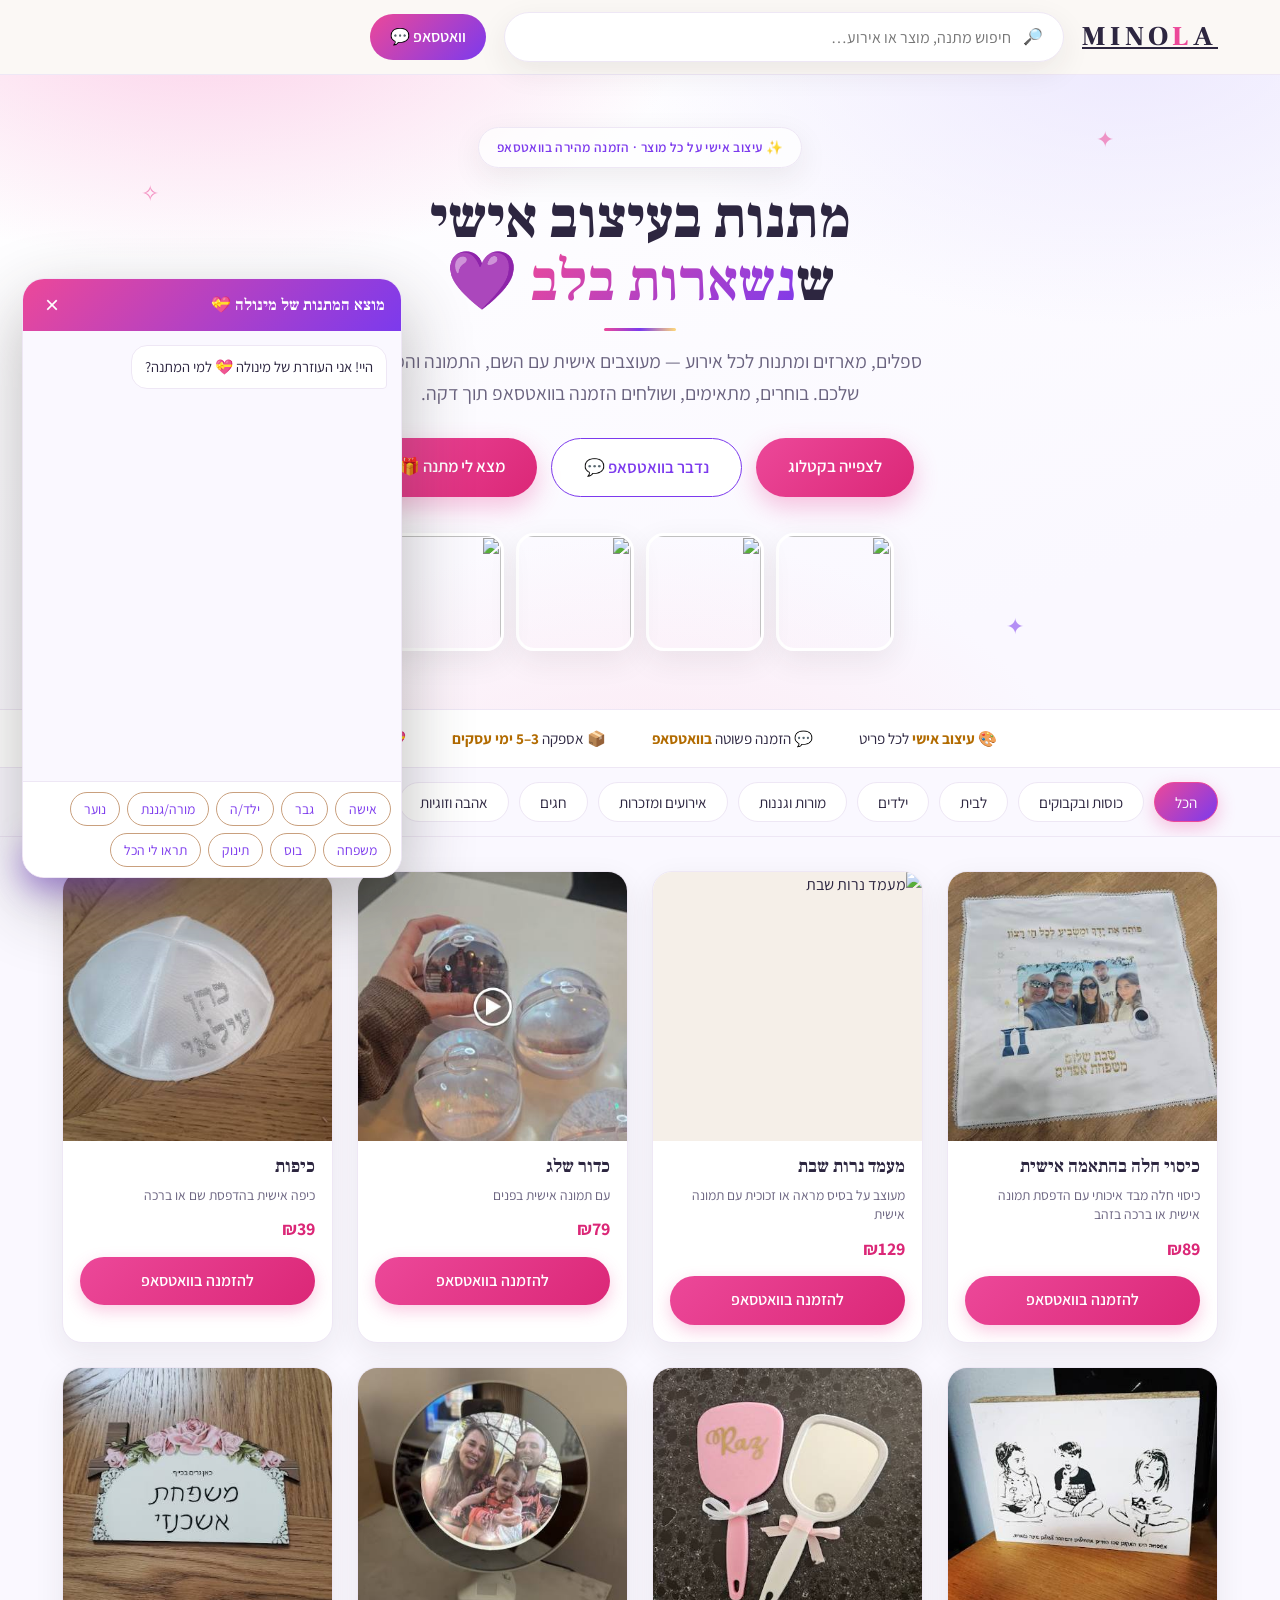
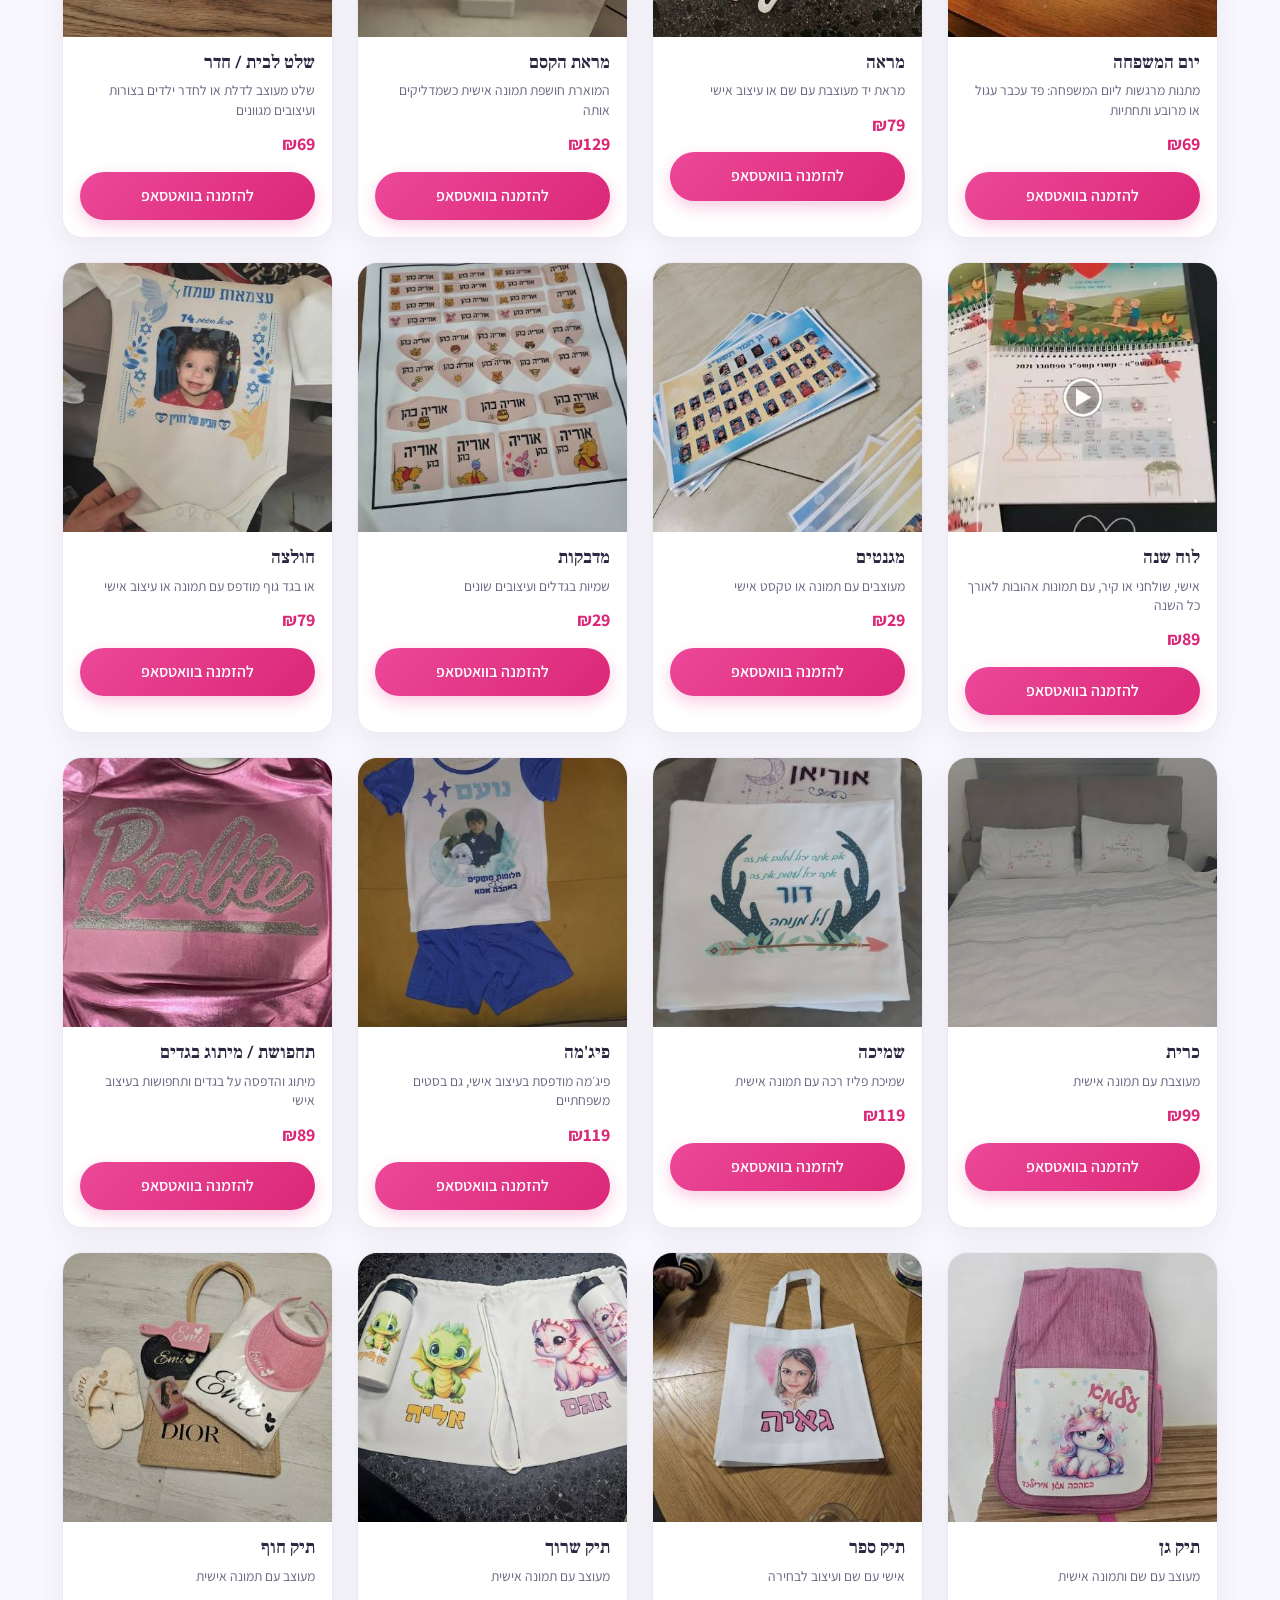
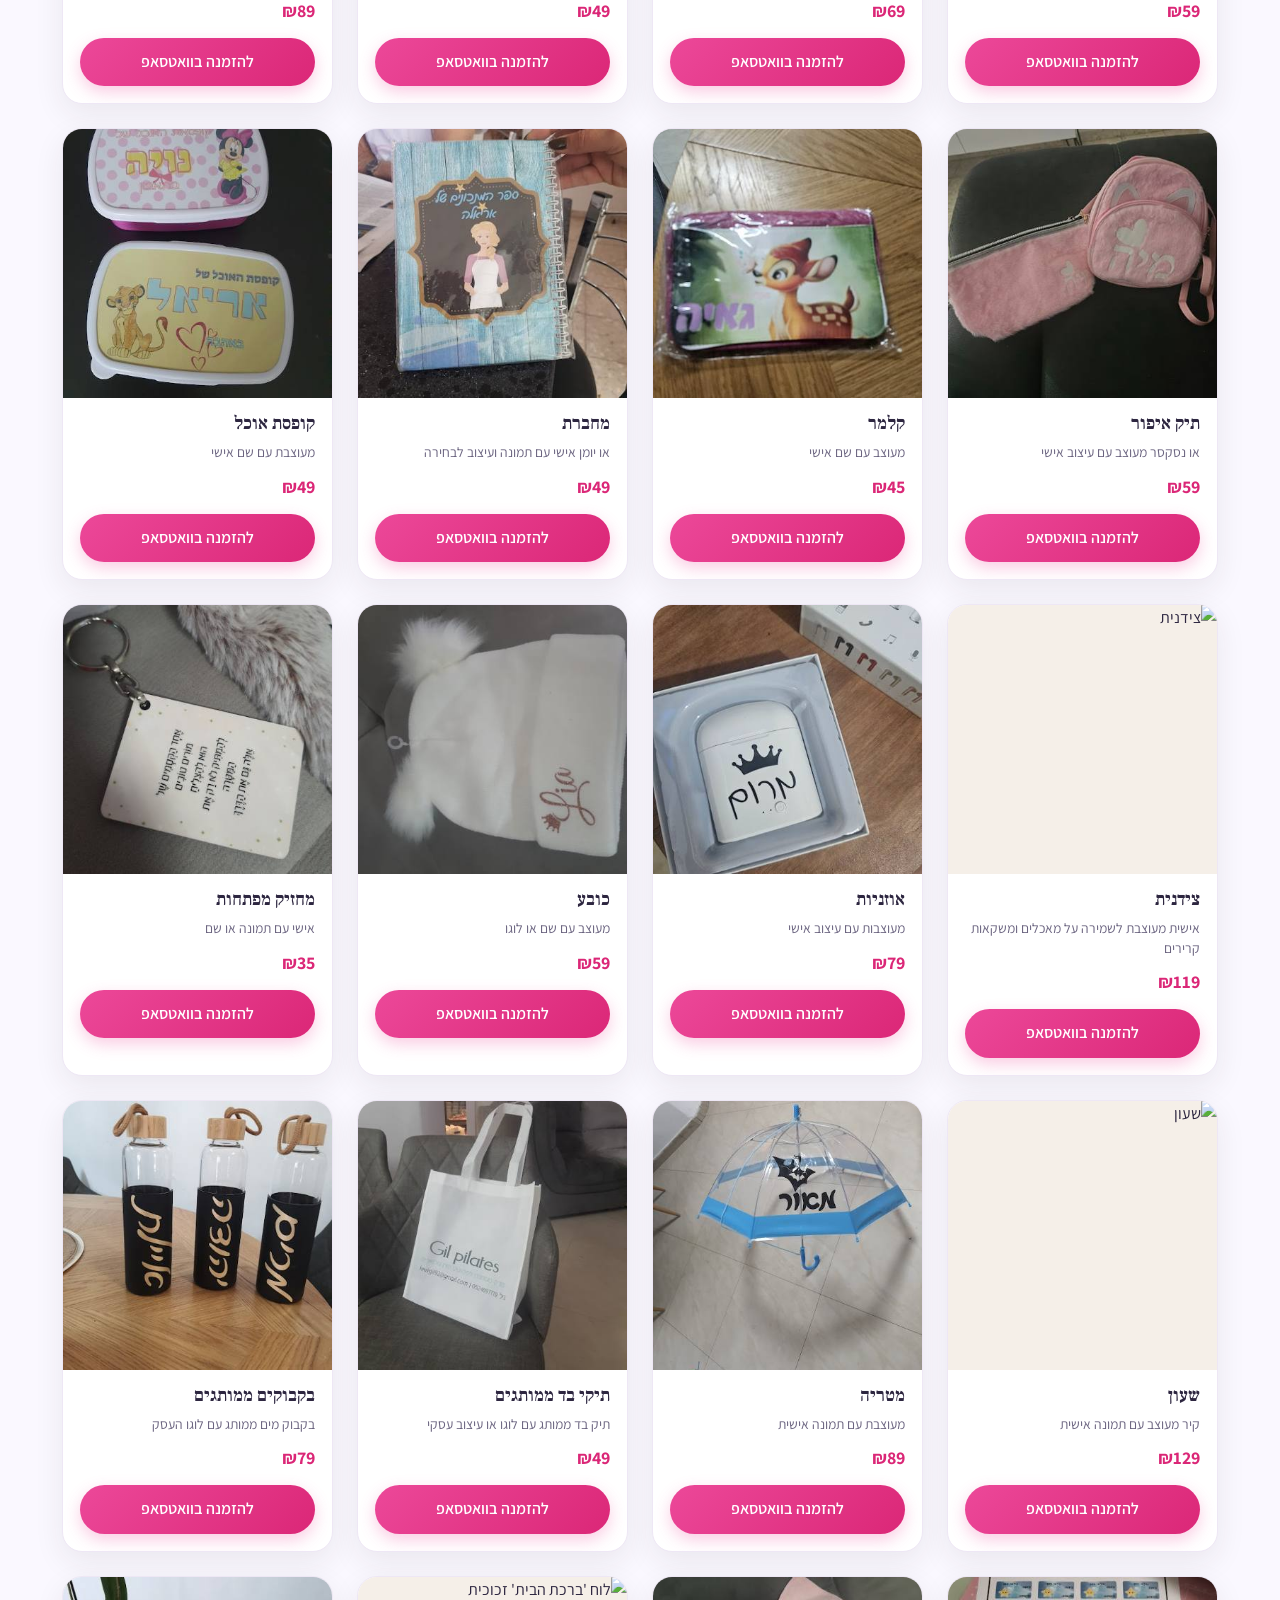
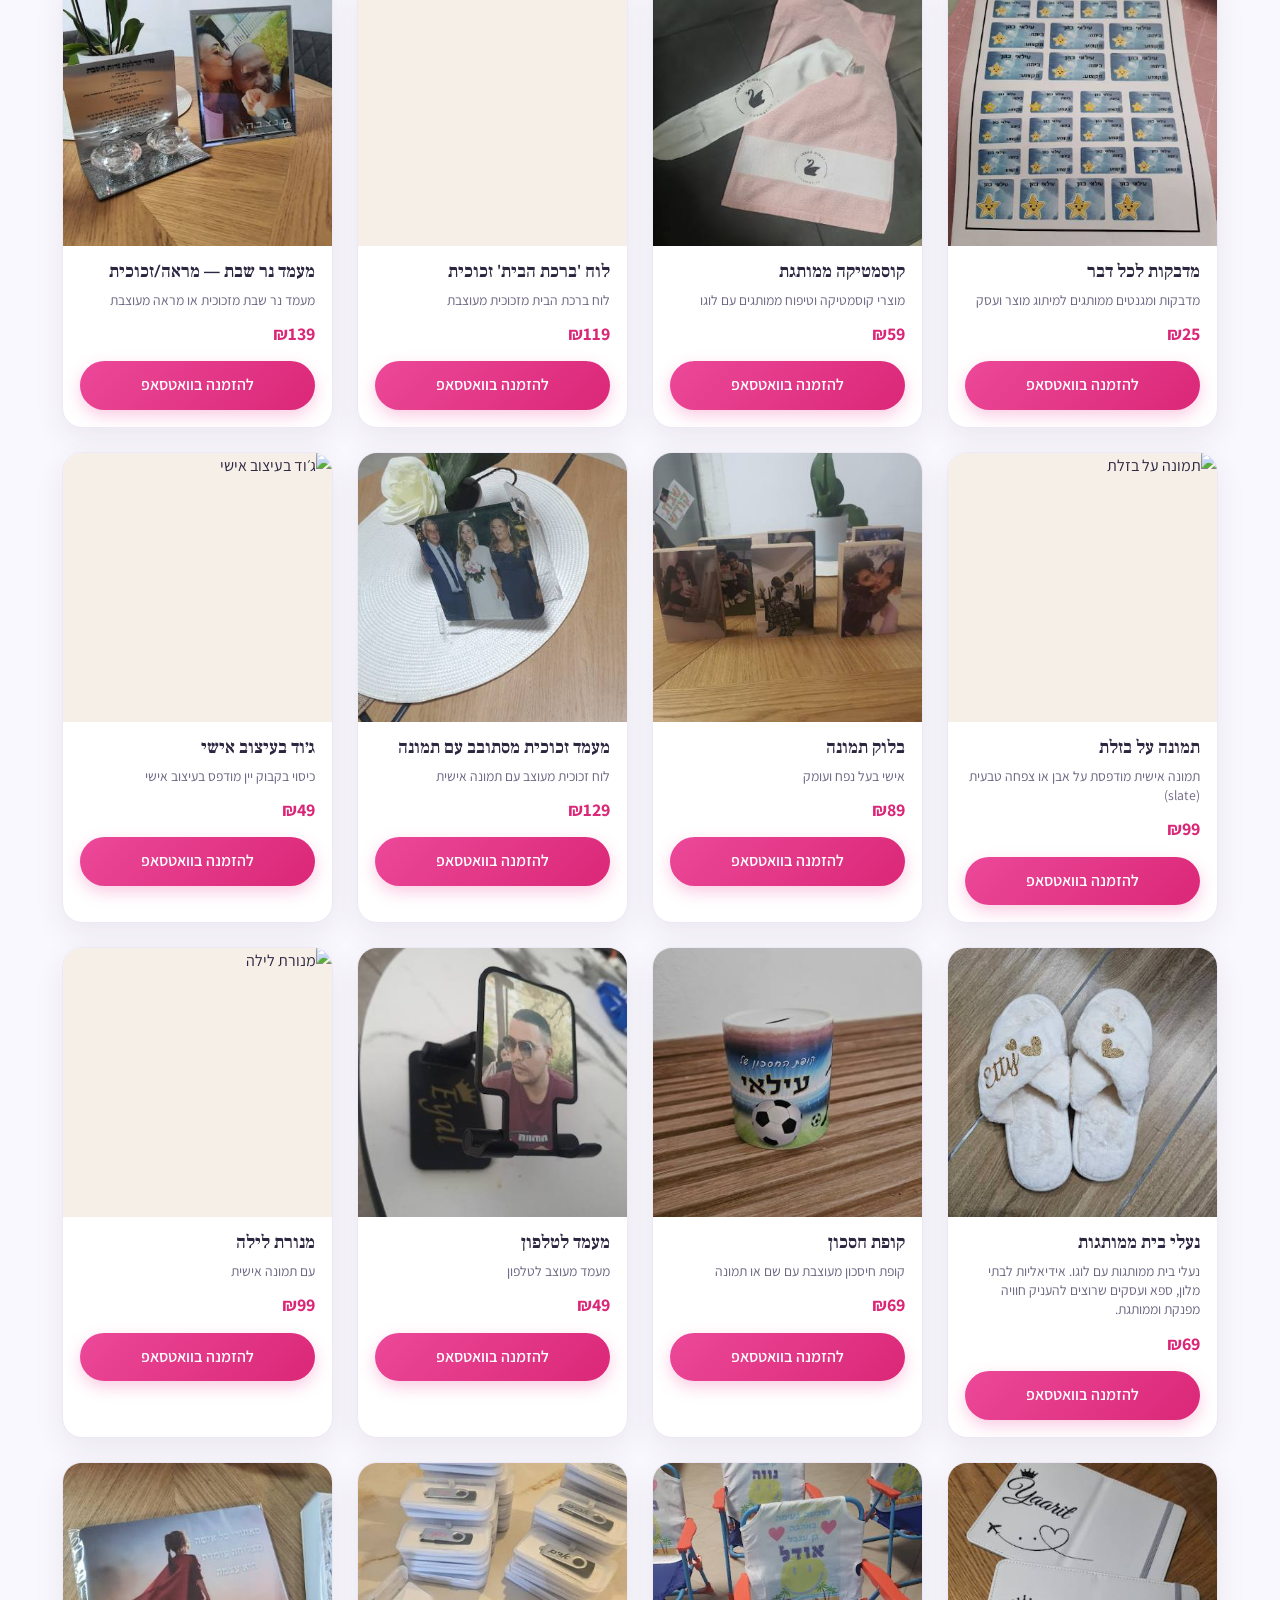
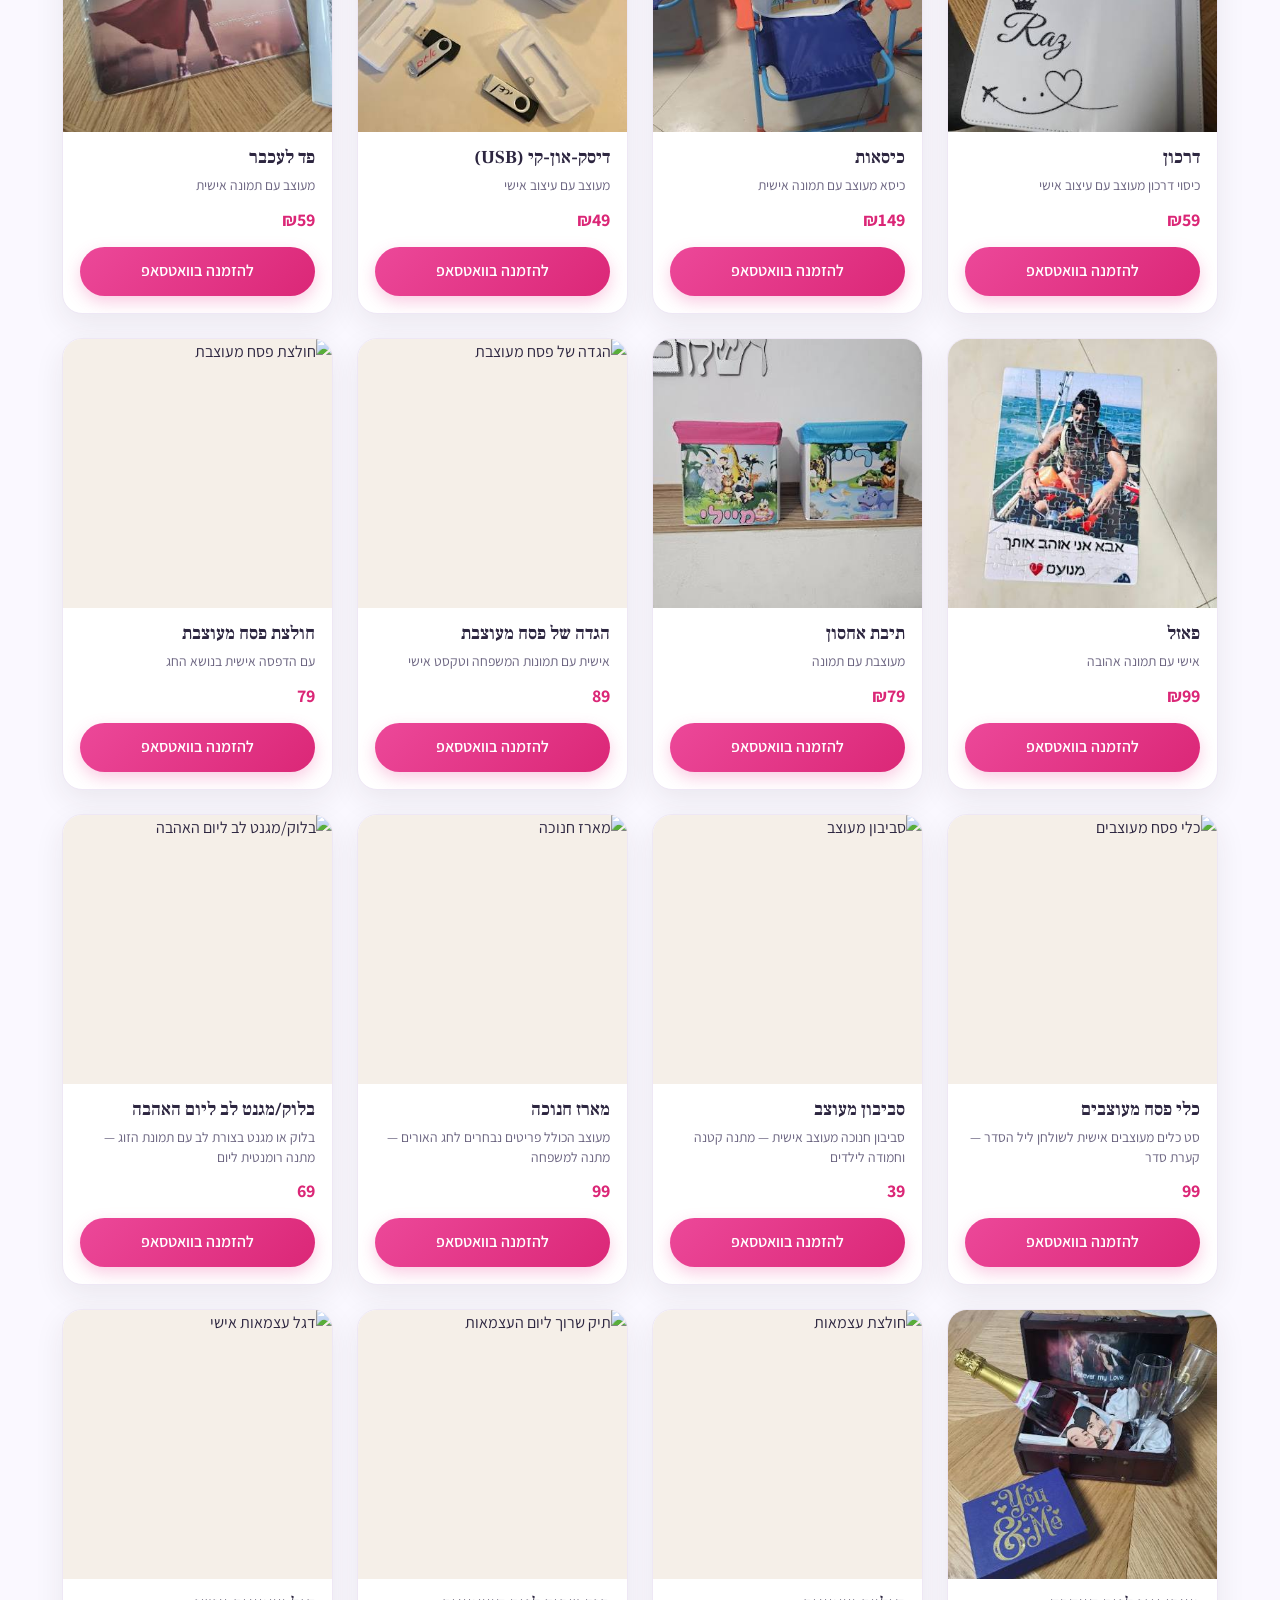
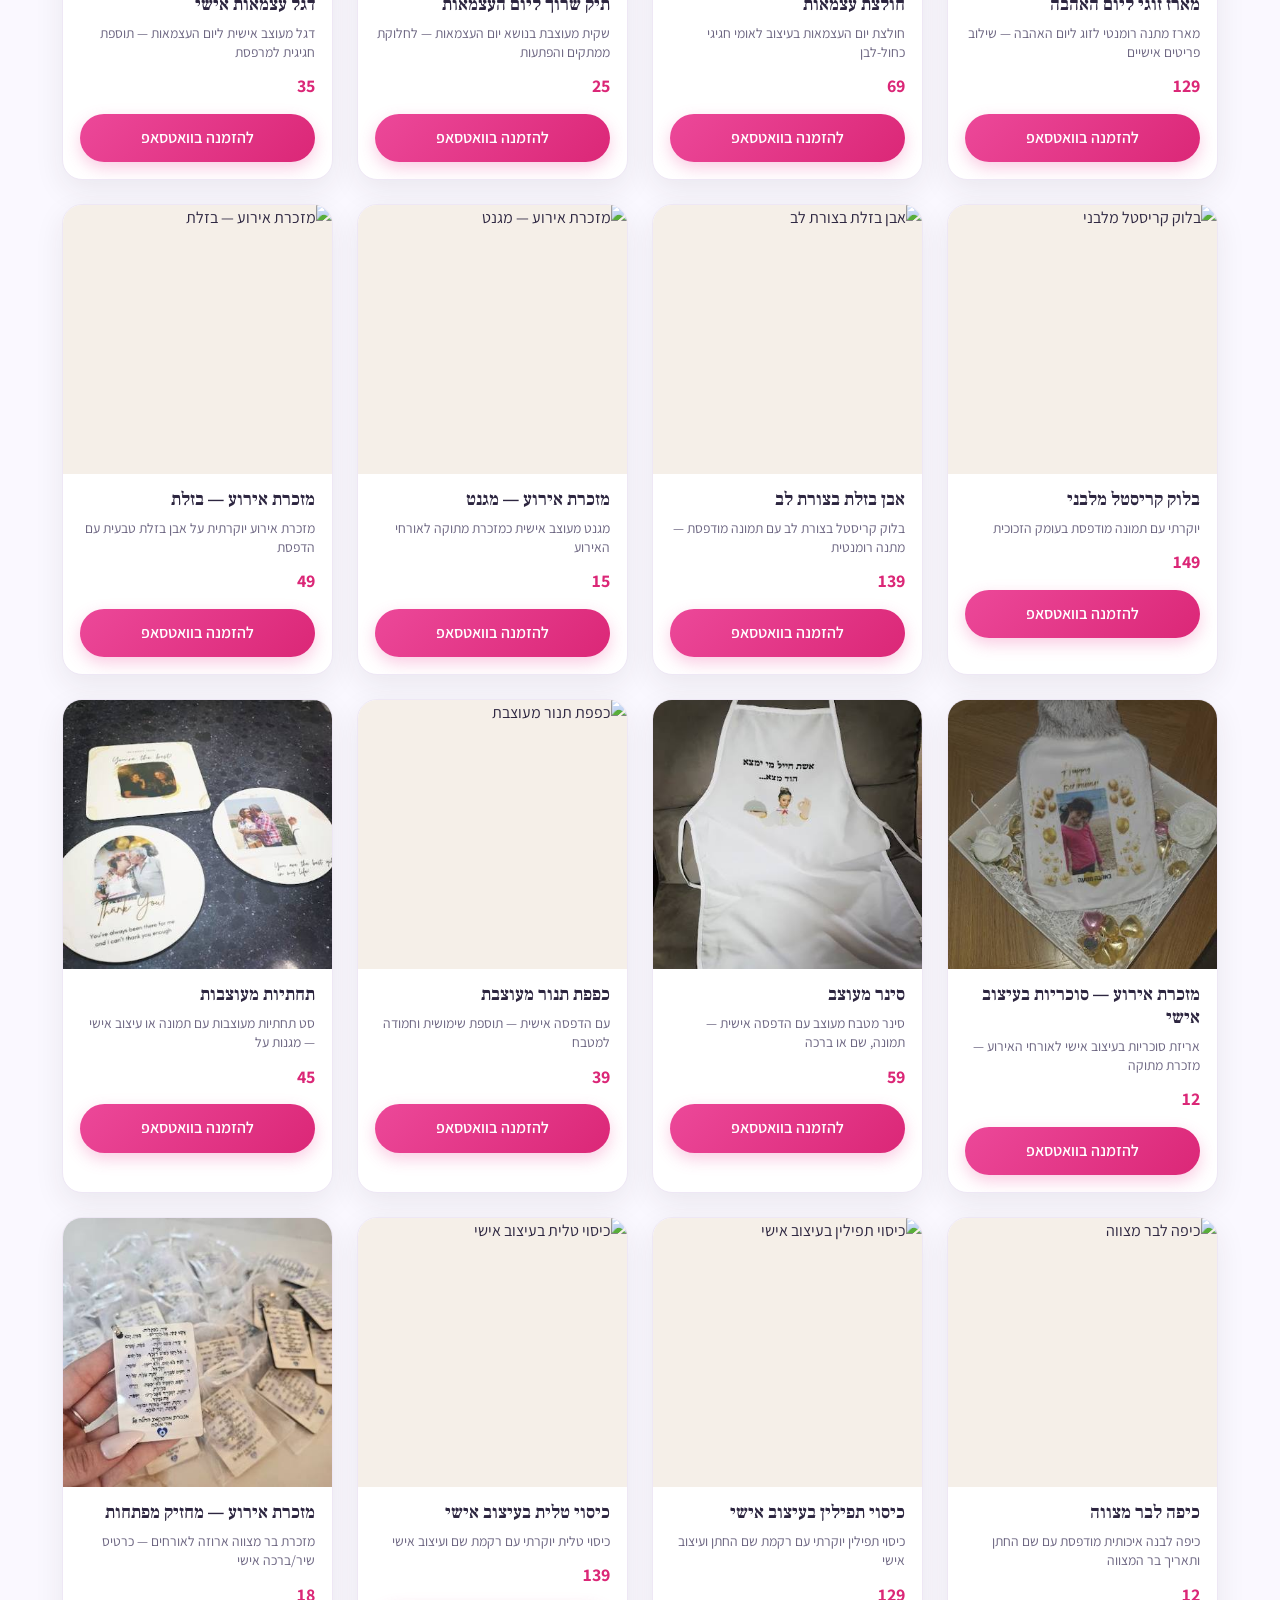
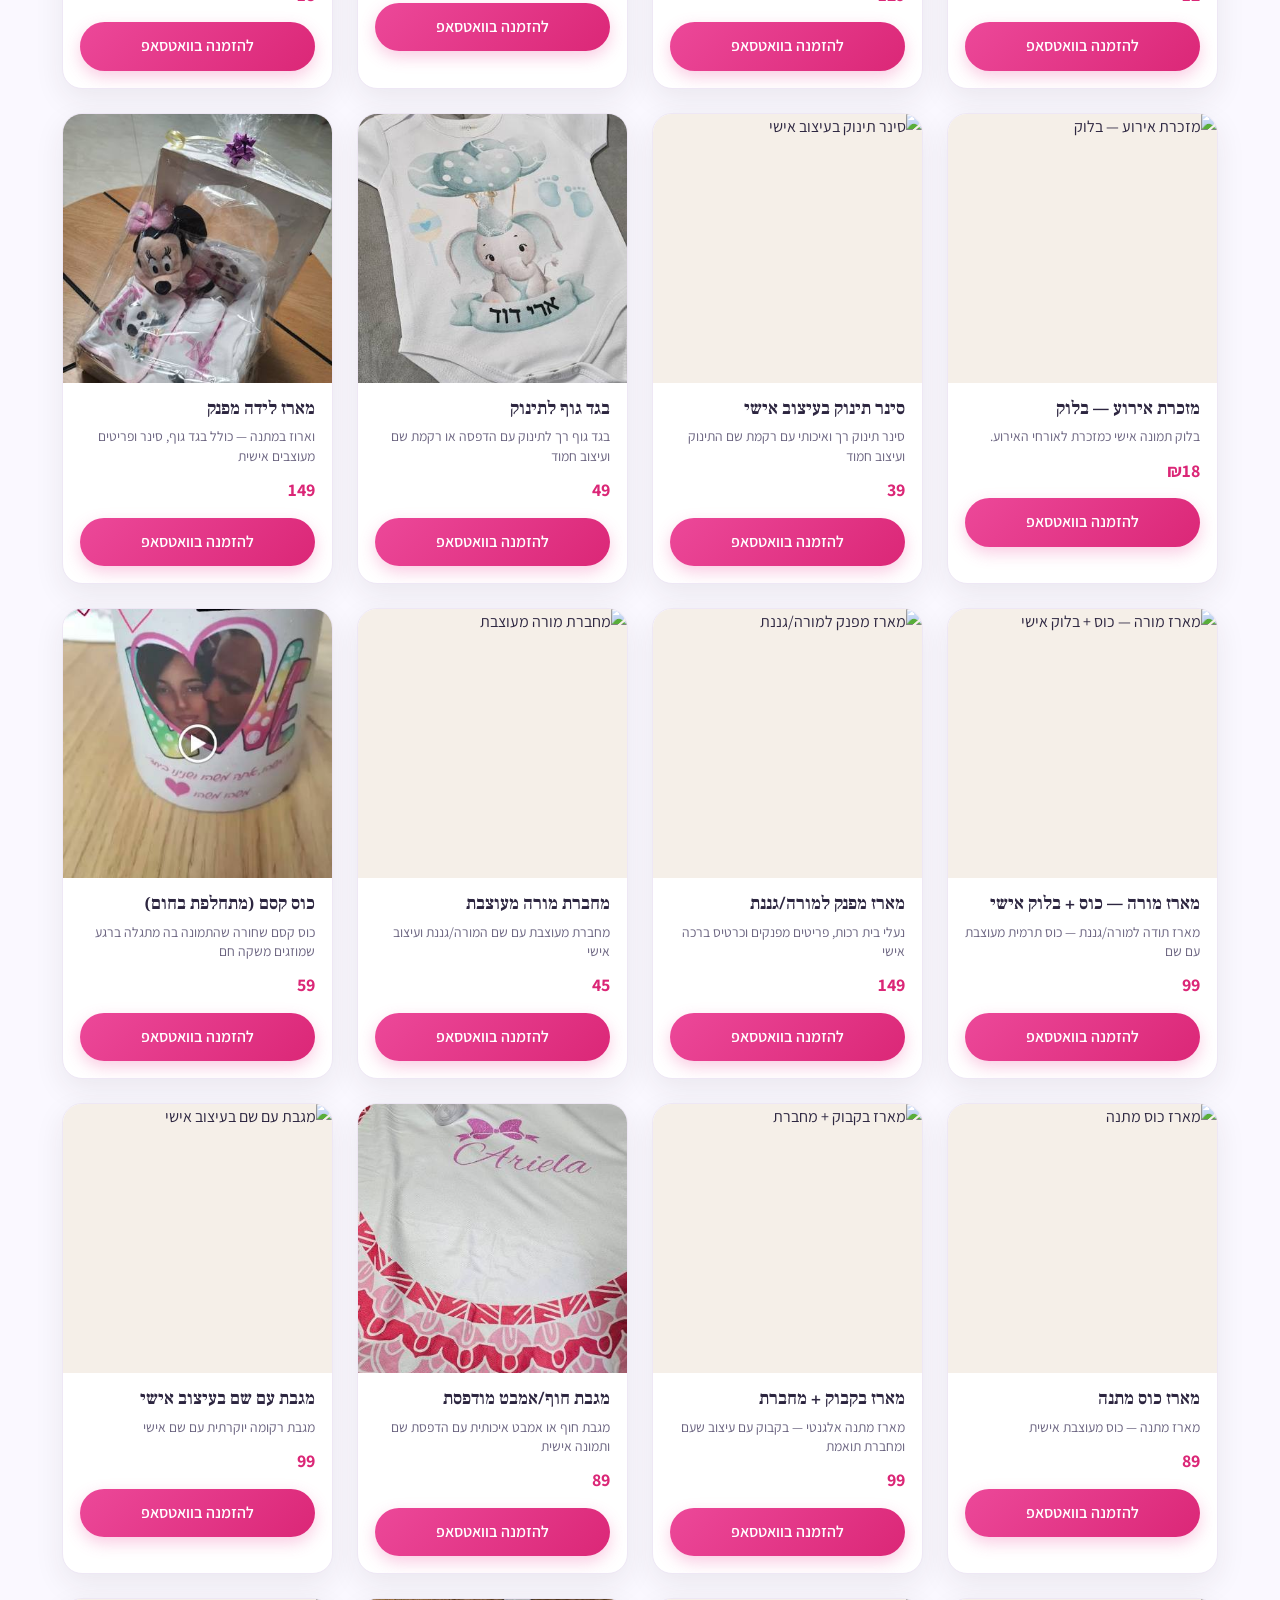
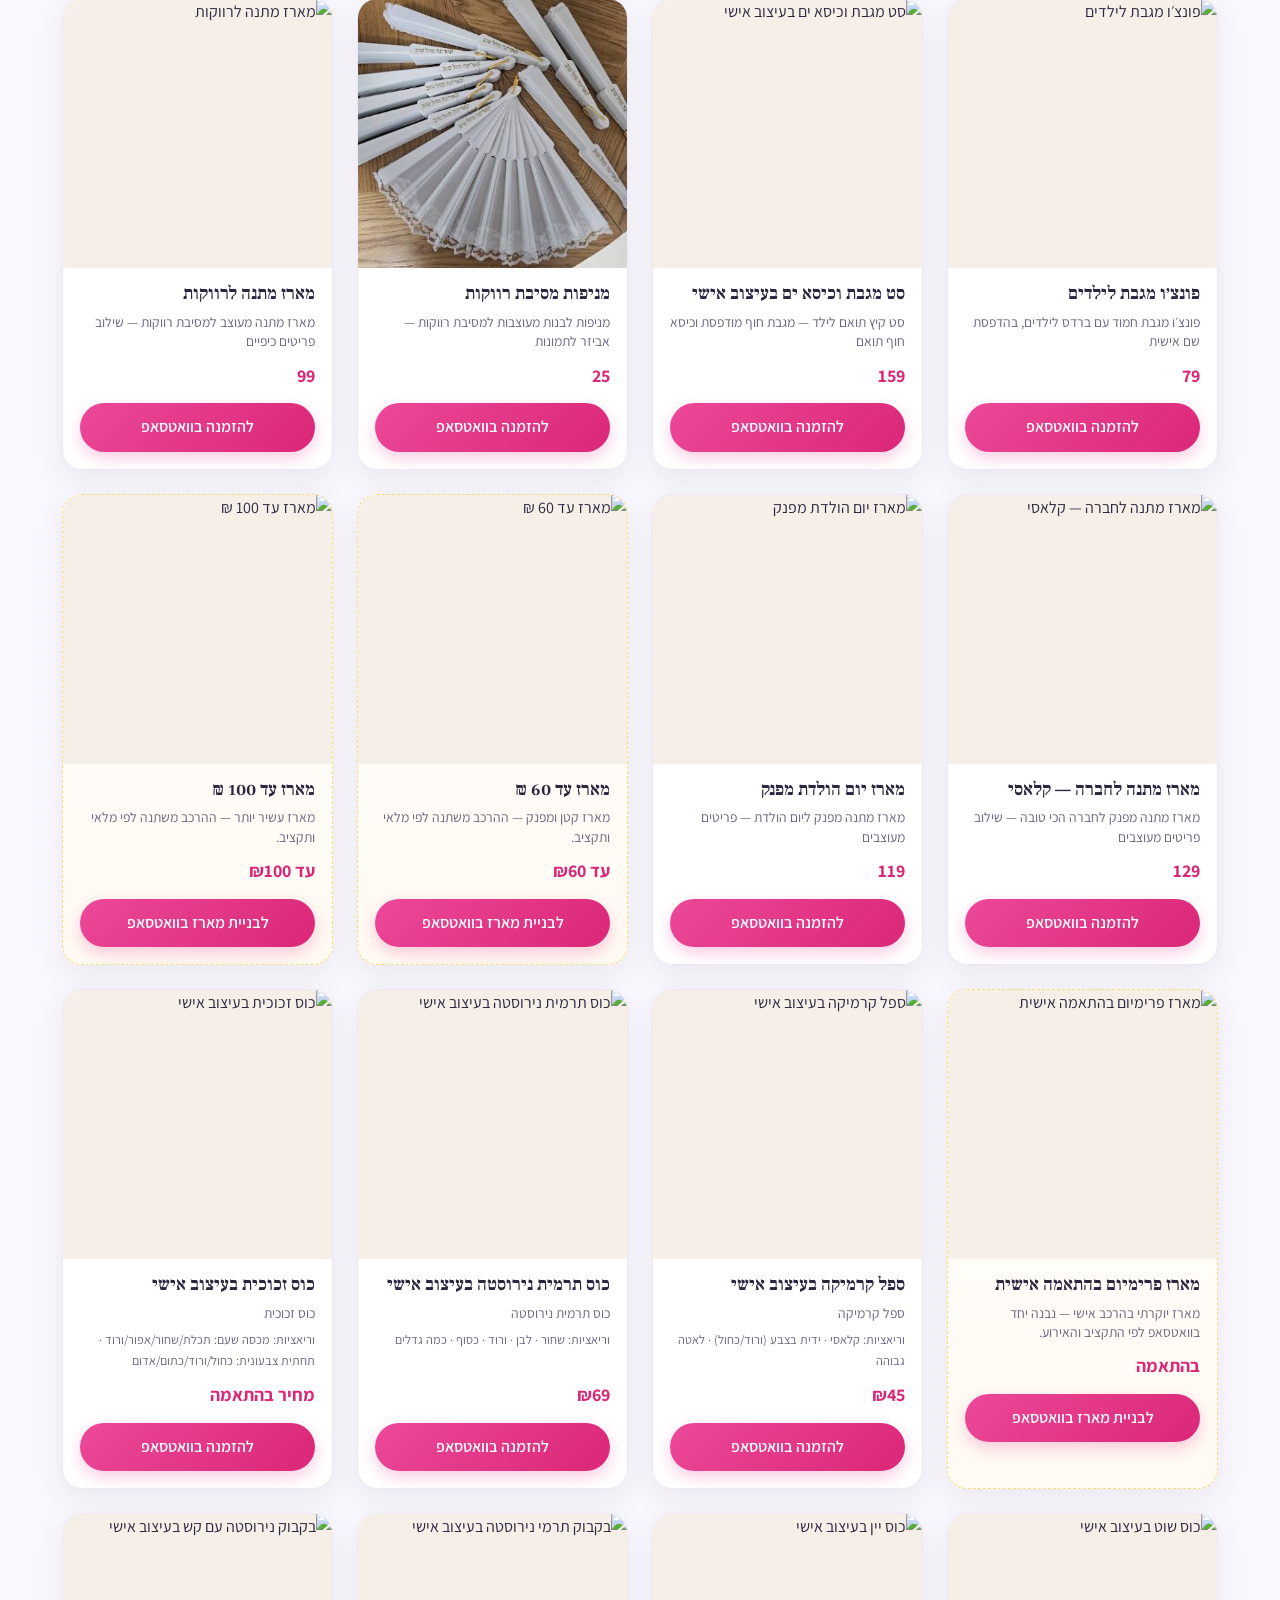
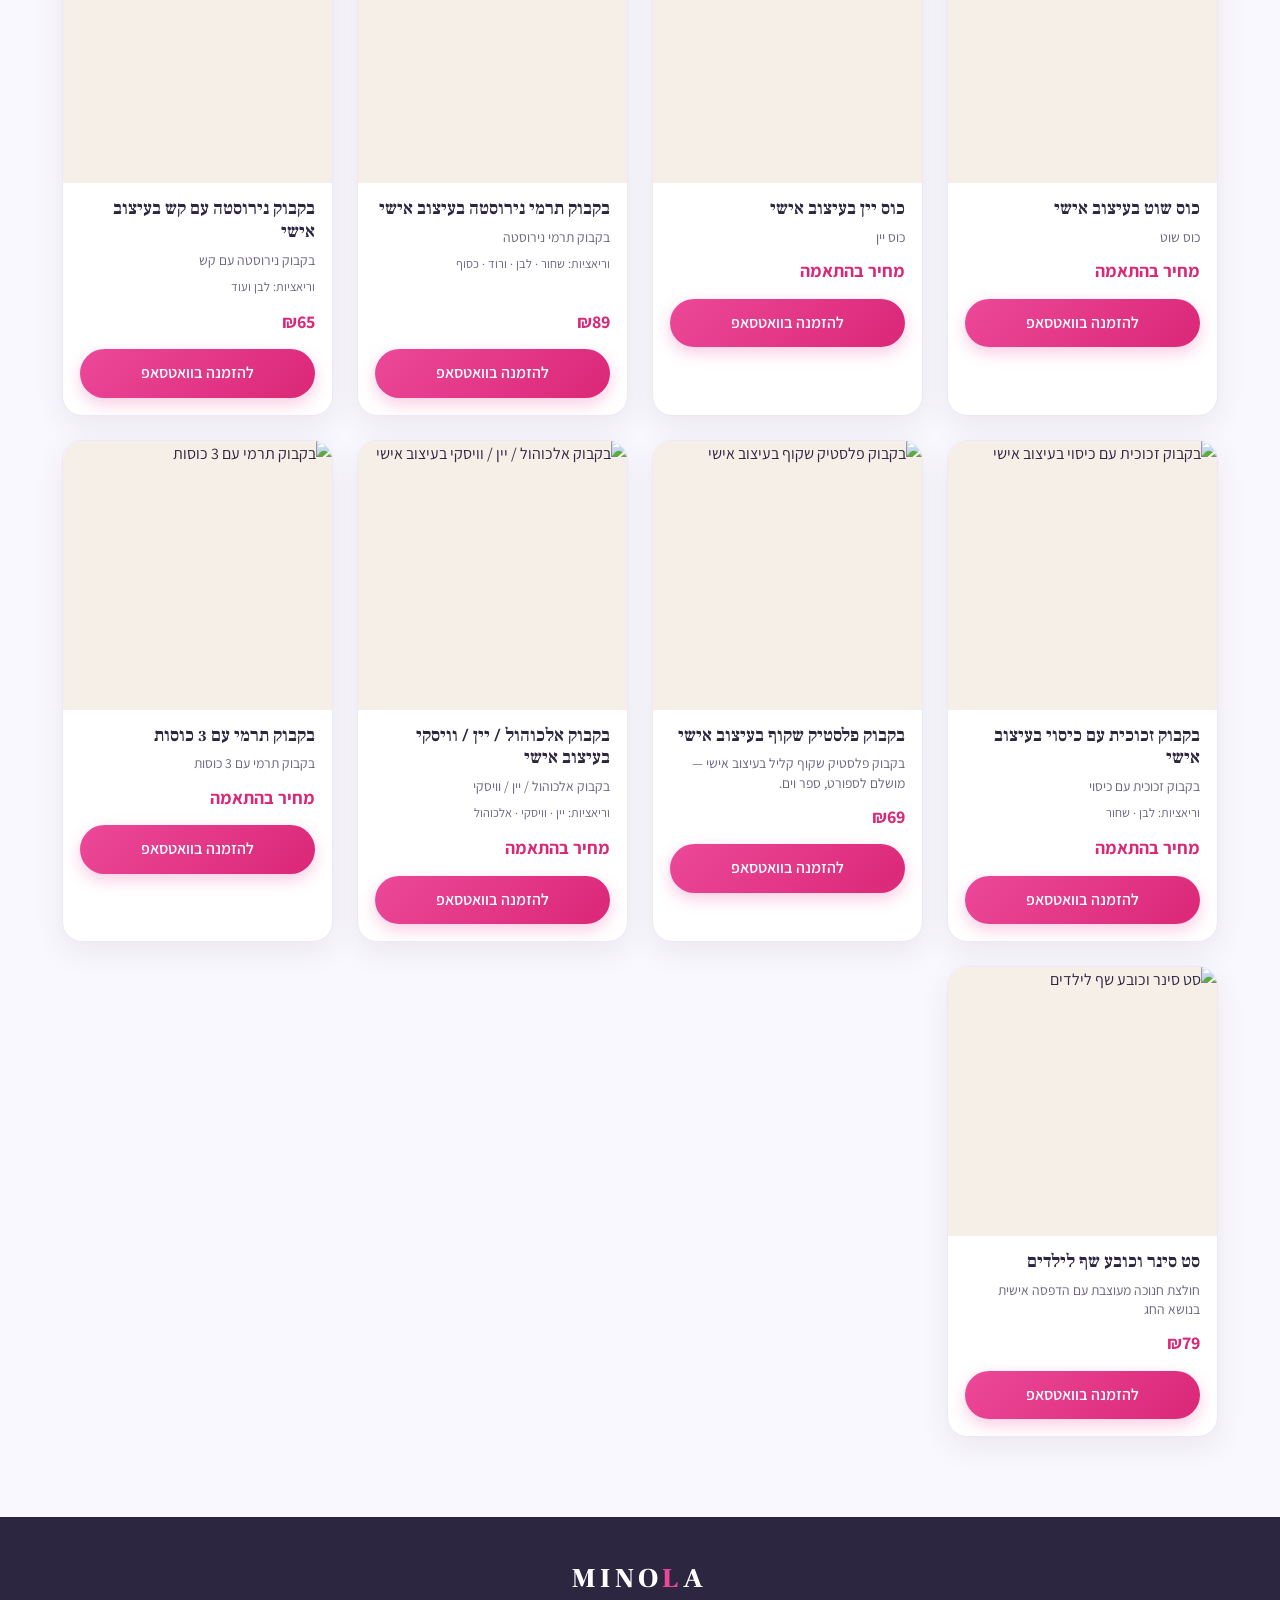
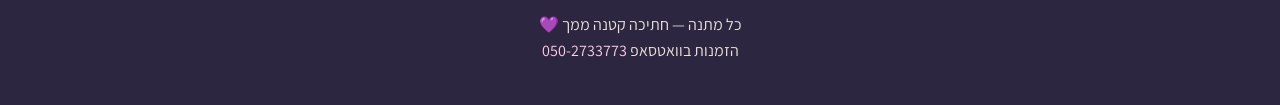
==== index.html @ eb225ac8 "Connect gift finder to catalog via shared product data The gift finder (finder.html) showed an empty" ====
<!DOCTYPE html>
<html lang="he" dir="rtl"><head>
<meta charset="utf-8"><meta name="viewport" content="width=device-width, initial-scale=1">
<title>MINOLA — מתנות בעיצוב אישי</title>
<link rel="preconnect" href="https://fonts.googleapis.com">
<link href="https://fonts.googleapis.com/css2?family=Assistant:wght@400;500;600;700&family=Frank+Ruhl+Libre:wght@500;700;900&display=swap" rel="stylesheet">
<style>
:root{
 --rose:#EC4899; --rose-2:#F472B6; --rose-soft:#FBCFE8; --gold:#FFD97A; --gold-deep:#B26B00; --rosegold:#F9A8C4;
 --cream:#FAF8FF; --ink:#2D2640; --muted:#6B6480; --sage:#7C3AED; --plum:#7C3AED; --plum-soft:#EDE9FE; --line:#EEE7F5;
 --sh:0 10px 30px rgba(46,42,38,.08); --sh-2:0 18px 44px rgba(46,42,38,.16);
}
*{box-sizing:border-box}
html{scroll-behavior:smooth}
body{margin:0;font-family:'Assistant',sans-serif;color:var(--ink);background:var(--cream);line-height:1.65}
h1,h2,h3{font-family:'Frank Ruhl Libre',serif;margin:0;font-weight:700}
a{color:inherit}
.container{max-width:1200px;margin:0 auto;padding:0 22px}

/* header */
header.top{position:sticky;top:0;z-index:40;background:rgba(251,248,244,.9);backdrop-filter:blur(10px);border-bottom:1px solid var(--line)}
.bar{max-width:1200px;margin:0 auto;display:flex;align-items:center;gap:18px;padding:12px 22px}
.brandlogo{display:flex;align-items:center} .brandlogo img{height:50px;display:block}
.logo{font-family:'Frank Ruhl Libre',serif;font-weight:900;font-size:1.7rem;letter-spacing:5px;color:var(--ink)}
.logo i{color:var(--rose);font-style:normal}
.search{flex:1;display:flex;align-items:center;gap:10px;background:#fff;border:1px solid var(--line);border-radius:40px;padding:11px 20px;box-shadow:var(--sh);max-width:560px}
.search input{border:0;outline:0;flex:1;font-size:1rem;font-family:inherit;background:transparent;color:var(--ink)}
.wa-top{background:linear-gradient(135deg,#EC4899,#7C3AED);color:#fff;border-radius:40px;padding:10px 20px;text-decoration:none;font-weight:600;white-space:nowrap}

/* hero banner */
.hero{position:relative;overflow:hidden;text-align:center;background:
 radial-gradient(820px 440px at 16% -12%, var(--rose-soft) 0%, transparent 60%),
 radial-gradient(820px 460px at 88% -4%, var(--plum-soft) 0%, transparent 60%),
 radial-gradient(760px 520px at 50% 122%, #FDE7F1 0%, transparent 60%),
 linear-gradient(160deg,#ffffff 0%, var(--cream) 82%)}
.hero-banner{max-width:900px;margin:0 auto;padding:52px 22px 58px;position:relative;z-index:2}
.promo{display:inline-block;background:rgba(255,255,255,.72);border:1px solid var(--line);color:var(--plum);font-weight:600;font-size:.84rem;letter-spacing:.4px;padding:8px 18px;border-radius:40px;margin-bottom:20px;box-shadow:var(--sh)}
.hero-logo{height:148px;display:block;margin:0 auto 8px;filter:drop-shadow(0 12px 26px rgba(236,72,153,.20))}
.hero h1{font-size:clamp(2.2rem,5vw,3.6rem);line-height:1.1;font-weight:900;color:var(--ink);margin:0}
.hero h1 b{background:linear-gradient(135deg,var(--rose),var(--plum));-webkit-background-clip:text;background-clip:text;color:transparent}
.hero .divider{margin-left:auto;margin-right:auto}
.hero p.sub{font-size:clamp(1.02rem,2vw,1.22rem);color:var(--muted);max-width:600px;margin:0 auto 28px}
.cta{display:flex;gap:14px;flex-wrap:wrap;justify-content:center}
.btn{border-radius:40px;padding:15px 32px;font-size:1.05rem;font-weight:600;text-decoration:none;border:0;cursor:pointer;font-family:inherit;transition:.18s}
.btn.primary{background:linear-gradient(135deg,var(--rose),#DB2777);color:#fff;box-shadow:0 10px 24px rgba(236,72,153,.32)}
.btn.primary:hover{transform:translateY(-2px)}
.btn.ghost{background:#fff;color:var(--plum);border:1.5px solid var(--plum)} .btn.ghost:hover{background:var(--plum);color:#fff}
.hero-collage{display:flex;gap:12px;justify-content:center;margin-top:36px;flex-wrap:wrap}
.hero-collage img{width:118px;height:118px;object-fit:cover;border-radius:18px;box-shadow:var(--sh);border:3px solid #fff}
.spark{position:absolute;opacity:.55;font-size:1.4rem;z-index:1;color:var(--rose)}

/* usp strip */
.usp{background:#fff;border-top:1px solid var(--line);border-bottom:1px solid var(--line)}
.usp-in{display:flex;justify-content:center;gap:46px;flex-wrap:wrap;padding:16px 22px;max-width:1200px;margin:0 auto;color:var(--ink);font-size:.95rem}
.usp b{color:var(--gold-deep)}

/* categories */
.cats{position:sticky;top:67px;z-index:30;background:var(--cream);border-bottom:1px solid var(--line)}
.cats-in{max-width:1200px;margin:0 auto;display:flex;gap:10px;padding:14px 22px;overflow-x:auto}
.chip{white-space:nowrap;border:1px solid var(--line);background:#fff;color:var(--ink);border-radius:40px;padding:9px 20px;font-size:.95rem;cursor:pointer;font-family:inherit;transition:.15s}
.chip:hover{border-color:var(--rose);color:var(--rose)}
.chip.active{background:linear-gradient(135deg,var(--rose),var(--plum));color:#fff;border-color:var(--rose);box-shadow:0 6px 18px rgba(236,72,153,.32)}

/* grid */
.wrap{max-width:1200px;margin:0 auto;padding:34px 22px 80px}
.grid{display:grid;grid-template-columns:repeat(auto-fill,minmax(232px,1fr));gap:24px}
.card{position:relative;background:#fff;border:1px solid var(--line);border-radius:20px;overflow:hidden;box-shadow:var(--sh);display:flex;flex-direction:column;transition:.2s}
.card:hover{transform:translateY(-5px);box-shadow:var(--sh-2)}
.media{aspect-ratio:1/1;background:#f5efe8;overflow:hidden}
.media img{width:100%;height:100%;object-fit:cover;transition:.4s}
.card:hover .media img{transform:scale(1.05)}
.ph{width:100%;height:100%;display:flex;flex-direction:column;align-items:center;justify-content:center;gap:8px;background:repeating-linear-gradient(45deg,#f7f1ea,#f7f1ea 14px,#f1e8df 14px,#f1e8df 28px);color:#c3b4a5}
.ph span{font-size:2.6rem} .ph em{font-style:normal;font-size:.8rem;background:var(--gold);color:#fff;padding:3px 12px;border-radius:20px}
.body{padding:15px 17px 17px;display:flex;flex-direction:column;gap:7px;flex:1}
.body h3{font-size:1.14rem;line-height:1.25}
.desc{font-size:.86rem;color:var(--muted);margin:0;line-height:1.4} .var{font-size:.78rem;color:var(--muted);margin:0;flex:1}
.meta{margin-top:2px} .price{font-weight:700;color:#DB2777;font-size:1.12rem}
.wa{display:block;text-align:center;background:linear-gradient(135deg,#EC4899,#DB2777);color:#fff;text-decoration:none;border-radius:30px;padding:11px;font-weight:600;margin-top:6px;transition:.15s;box-shadow:0 6px 16px rgba(236,72,153,.28)}
.wa:hover{filter:brightness(1.05);transform:translateY(-1px)} .wa.mini{background:linear-gradient(135deg,#7C3AED,#9B6BF0);font-size:.9rem;padding:9px;margin-top:8px;box-shadow:none}
.bundle{border:1.5px dashed var(--gold);background:linear-gradient(180deg,#fff, #fffaf2)}
.brand{margin-top:2px;border-top:1px dashed var(--line);padding-top:8px}
.brand summary{cursor:pointer;color:var(--gold-deep);font-size:.9rem;font-weight:500}
.brand ul{margin:8px 0 0;padding-inline-start:18px;font-size:.85rem;color:#6c645c;columns:2}
.empty{text-align:center;color:#9a8f84;padding:60px 0}
footer{background:var(--ink);color:#e9e2da;text-align:center;padding:40px 22px}
footer .logo{color:#fff;display:inline-block;margin-bottom:10px} footer .logo i{color:var(--rose)}
footer a{color:var(--rose-soft);text-decoration:none}
.divider{width:72px;height:3px;background:linear-gradient(90deg,var(--rose),var(--plum),var(--gold));margin:14px 0;border:0;border-radius:3px}
:focus-visible{outline:3px solid var(--gold);outline-offset:2px;border-radius:8px}
@media(max-width:820px){.hero-in{grid-template-columns:1fr;gap:26px} .collage{order:-1} .wa-top{display:none}}
@media(max-width:560px){.grid{grid-template-columns:repeat(auto-fill,minmax(150px,1fr));gap:14px} .usp-in{gap:18px;font-size:.85rem}}
</style></head><body>

<header class="top"><div class="bar">
 <a class="brandlogo" href="#catalog" aria-label="MINOLA"><img src="logo.png" alt="MINOLA — מתנות בעיצוב אישי" onerror="this.replaceWith(Object.assign(document.createElement('span'),{className:'logo',innerHTML:'MINO<i>L</i>A'}))"></a>
 <label class="search">🔎<input id="q" type="search" placeholder="חיפוש מתנה, מוצר או אירוע…" aria-label="חיפוש"></label>
 <a class="wa-top" href="https://wa.me/972502733773" target="_blank" rel="noopener">וואטסאפ 💬</a>
</div></header>

<section class="hero">
 <span class="spark" style="top:46px;right:13%">✦</span>
 <span class="spark" style="top:100px;left:11%">✧</span>
 <span class="spark" style="bottom:64px;right:20%;color:var(--plum)">✦</span>
 <span class="spark" style="bottom:90px;left:16%;color:var(--gold)">✨</span>
 <div class="hero-banner">
  <div class="promo">✨ עיצוב אישי על כל מוצר · הזמנה מהירה בוואטסאפ</div>
  <img class="hero-logo" src="logo.png" alt="MINOLA — מתנות בעיצוב אישי" onerror="this.style.display=&quot;none&quot;">
  <h1>מתנות בעיצוב אישי<br>ש<b>נשארות בלב</b> 💜</h1>
  <hr class="divider">
  <p class="sub">ספלים, מארזים ומתנות לכל אירוע — מעוצבים אישית עם השם, התמונה והמשפט שלכם. בוחרים, מתאימים, ושולחים הזמנה בוואטסאפ תוך דקה.</p>
  <div class="cta">
   <a class="btn primary" href="#catalog">לצפייה בקטלוג</a>
   <a class="btn ghost" href="https://wa.me/972502733773" target="_blank" rel="noopener">נדבר בוואטסאפ 💬</a>
   <a class="btn primary" href="finder.html">מצא לי מתנה 🎁</a>
  </div>
  <div class="hero-collage"><img src="images/9201.jpg" alt=""><img src="images/71.jpg" alt=""><img src="images/103.jpg" alt=""><img src="images/89.jpg" alt=""></div>
 </div>
</section>

<section class="usp"><div class="usp-in">
 <span>🎨 <b>עיצוב אישי</b> לכל פריט</span>
 <span>💬 הזמנה פשוטה <b>בוואטסאפ</b></span>
 <span>📦 אספקה <b>3–5 ימי עסקים</b></span>
 <span>💝 מושלם <b>לכל אירוע</b></span>
</div></section>

<nav class="cats" aria-label="קטגוריות"><div class="cats-in"><button class="chip active" data-cat="הכל">הכל</button><button class="chip" data-cat="כוסות ובקבוקים">כוסות ובקבוקים</button><button class="chip" data-cat="לבית">לבית</button><button class="chip" data-cat="ילדים">ילדים</button><button class="chip" data-cat="מורות וגננות">מורות וגננות</button><button class="chip" data-cat="אירועים ומזכרות">אירועים ומזכרות</button><button class="chip" data-cat="חגים">חגים</button><button class="chip" data-cat="אהבה וזוגיות">אהבה וזוגיות</button><button class="chip" data-cat="מארזים">מארזים</button></div></nav>

<main class="wrap" id="catalog">
 <div class="grid" id="grid"><article class="card" data-tags="לבית" data-name="כיסוי חלה בהתאמה אישית">
  <div class="media"><img loading="lazy" src="[data-uri]" alt="כיסוי חלה בהתאמה אישית"></div>
  <div class="body">
   <h3>כיסוי חלה בהתאמה אישית</h3>
   <p class="desc">כיסוי חלה מבד איכותי עם הדפסת תמונה אישית או ברכה בזהב</p>
   <div class="meta"><span class="price">₪89</span></div>
   <a class="wa" href="https://wa.me/972502733773?text=%D7%94%D7%99%D7%99%2C%20%D7%90%D7%A9%D7%9E%D7%97%20%D7%9C%D7%94%D7%96%D7%9E%D7%99%D7%9F%3A%0A%D7%9E%D7%95%D7%A6%D7%A8%3A%20%D7%9B%D7%99%D7%A1%D7%95%D7%99%20%D7%97%D7%9C%D7%94%20%D7%91%D7%94%D7%AA%D7%90%D7%9E%D7%94%20%D7%90%D7%99%D7%A9%D7%99%D7%AA%0A%D7%90%D7%A4%D7%A9%D7%A8%D7%95%D7%AA%20%D7%9E%D7%99%D7%AA%D7%95%D7%92%3A%20%0A%D7%A9%D7%9D%20%D7%9C%D7%94%D7%93%D7%A4%D7%A1%D7%94%3A%20%0A%D7%AA%D7%9E%D7%95%D7%A0%D7%94%3A%20%D7%9B%D7%9F%20/%20%D7%9C%D7%90%0A%D7%94%D7%A2%D7%A8%D7%95%D7%AA%3A%20" target="_blank" rel="noopener">להזמנה בוואטסאפ</a>
  </div>
</article><article class="card" data-tags="לבית" data-name="מעמד נרות שבת">
  <div class="media"><img loading="lazy" src="images/2.jpg" alt="מעמד נרות שבת"></div>
  <div class="body">
   <h3>מעמד נרות שבת</h3>
   <p class="desc">מעוצב על בסיס מראה או זכוכית עם תמונה אישית</p>
   <div class="meta"><span class="price">₪129</span></div>
   <a class="wa" href="https://wa.me/972502733773?text=%D7%94%D7%99%D7%99%2C%20%D7%90%D7%A9%D7%9E%D7%97%20%D7%9C%D7%94%D7%96%D7%9E%D7%99%D7%9F%3A%0A%D7%9E%D7%95%D7%A6%D7%A8%3A%20%D7%9E%D7%A2%D7%9E%D7%93%20%D7%A0%D7%A8%D7%95%D7%AA%20%D7%A9%D7%91%D7%AA%0A%D7%90%D7%A4%D7%A9%D7%A8%D7%95%D7%AA%20%D7%9E%D7%99%D7%AA%D7%95%D7%92%3A%20%0A%D7%A9%D7%9D%20%D7%9C%D7%94%D7%93%D7%A4%D7%A1%D7%94%3A%20%0A%D7%AA%D7%9E%D7%95%D7%A0%D7%94%3A%20%D7%9B%D7%9F%20/%20%D7%9C%D7%90%0A%D7%94%D7%A2%D7%A8%D7%95%D7%AA%3A%20" target="_blank" rel="noopener">להזמנה בוואטסאפ</a>
  </div>
</article><article class="card" data-tags="לבית" data-name="כדור שלג">
  <div class="media"><img loading="lazy" src="[data-uri]" alt="כדור שלג"></div>
  <div class="body">
   <h3>כדור שלג</h3>
   <p class="desc">עם תמונה אישית בפנים</p>
   <div class="meta"><span class="price">₪79</span></div>
   <a class="wa" href="https://wa.me/972502733773?text=%D7%94%D7%99%D7%99%2C%20%D7%90%D7%A9%D7%9E%D7%97%20%D7%9C%D7%94%D7%96%D7%9E%D7%99%D7%9F%3A%0A%D7%9E%D7%95%D7%A6%D7%A8%3A%20%D7%9B%D7%93%D7%95%D7%A8%20%D7%A9%D7%9C%D7%92%0A%D7%90%D7%A4%D7%A9%D7%A8%D7%95%D7%AA%20%D7%9E%D7%99%D7%AA%D7%95%D7%92%3A%20%0A%D7%A9%D7%9D%20%D7%9C%D7%94%D7%93%D7%A4%D7%A1%D7%94%3A%20%0A%D7%AA%D7%9E%D7%95%D7%A0%D7%94%3A%20%D7%9B%D7%9F%20/%20%D7%9C%D7%90%0A%D7%94%D7%A2%D7%A8%D7%95%D7%AA%3A%20" target="_blank" rel="noopener">להזמנה בוואטסאפ</a>
  </div>
</article><article class="card" data-tags="לבית" data-name="כיפות">
  <div class="media"><img loading="lazy" src="[data-uri]" alt="כיפות"></div>
  <div class="body">
   <h3>כיפות</h3>
   <p class="desc">כיפה אישית בהדפסת שם או ברכה</p>
   <div class="meta"><span class="price">₪39</span></div>
   <a class="wa" href="https://wa.me/972502733773?text=%D7%94%D7%99%D7%99%2C%20%D7%90%D7%A9%D7%9E%D7%97%20%D7%9C%D7%94%D7%96%D7%9E%D7%99%D7%9F%3A%0A%D7%9E%D7%95%D7%A6%D7%A8%3A%20%D7%9B%D7%99%D7%A4%D7%95%D7%AA%0A%D7%90%D7%A4%D7%A9%D7%A8%D7%95%D7%AA%20%D7%9E%D7%99%D7%AA%D7%95%D7%92%3A%20%0A%D7%A9%D7%9D%20%D7%9C%D7%94%D7%93%D7%A4%D7%A1%D7%94%3A%20%0A%D7%AA%D7%9E%D7%95%D7%A0%D7%94%3A%20%D7%9B%D7%9F%20/%20%D7%9C%D7%90%0A%D7%94%D7%A2%D7%A8%D7%95%D7%AA%3A%20" target="_blank" rel="noopener">להזמנה בוואטסאפ</a>
  </div>
</article><article class="card" data-tags="חגים" data-name="יום המשפחה">
  <div class="media"><img loading="lazy" src="[data-uri]" alt="יום המשפחה"></div>
  <div class="body">
   <h3>יום המשפחה</h3>
   <p class="desc">מתנות מרגשות ליום המשפחה: פד עכבר עגול או מרובע ותחתיות</p>
   <div class="meta"><span class="price">₪69</span></div>
   <a class="wa" href="https://wa.me/972502733773?text=%D7%94%D7%99%D7%99%2C%20%D7%90%D7%A9%D7%9E%D7%97%20%D7%9C%D7%94%D7%96%D7%9E%D7%99%D7%9F%3A%0A%D7%9E%D7%95%D7%A6%D7%A8%3A%20%D7%99%D7%95%D7%9D%20%D7%94%D7%9E%D7%A9%D7%A4%D7%97%D7%94%0A%D7%90%D7%A4%D7%A9%D7%A8%D7%95%D7%AA%20%D7%9E%D7%99%D7%AA%D7%95%D7%92%3A%20%0A%D7%A9%D7%9D%20%D7%9C%D7%94%D7%93%D7%A4%D7%A1%D7%94%3A%20%0A%D7%AA%D7%9E%D7%95%D7%A0%D7%94%3A%20%D7%9B%D7%9F%20/%20%D7%9C%D7%90%0A%D7%94%D7%A2%D7%A8%D7%95%D7%AA%3A%20" target="_blank" rel="noopener">להזמנה בוואטסאפ</a>
  </div>
</article><article class="card" data-tags="לבית" data-name="מראה">
  <div class="media"><img loading="lazy" src="[data-uri]" alt="מראה"></div>
  <div class="body">
   <h3>מראה</h3>
   <p class="desc">מראת יד מעוצבת עם שם או עיצוב אישי</p>
   <div class="meta"><span class="price">₪79</span></div>
   <a class="wa" href="https://wa.me/972502733773?text=%D7%94%D7%99%D7%99%2C%20%D7%90%D7%A9%D7%9E%D7%97%20%D7%9C%D7%94%D7%96%D7%9E%D7%99%D7%9F%3A%0A%D7%9E%D7%95%D7%A6%D7%A8%3A%20%D7%9E%D7%A8%D7%90%D7%94%0A%D7%90%D7%A4%D7%A9%D7%A8%D7%95%D7%AA%20%D7%9E%D7%99%D7%AA%D7%95%D7%92%3A%20%0A%D7%A9%D7%9D%20%D7%9C%D7%94%D7%93%D7%A4%D7%A1%D7%94%3A%20%0A%D7%AA%D7%9E%D7%95%D7%A0%D7%94%3A%20%D7%9B%D7%9F%20/%20%D7%9C%D7%90%0A%D7%94%D7%A2%D7%A8%D7%95%D7%AA%3A%20" target="_blank" rel="noopener">להזמנה בוואטסאפ</a>
  </div>
</article><article class="card" data-tags="לבית" data-name="מראת הקסם">
  <div class="media"><img loading="lazy" src="[data-uri]" alt="מראת הקסם"></div>
  <div class="body">
   <h3>מראת הקסם</h3>
   <p class="desc">המוארת חושפת תמונה אישית כשמדליקים אותה</p>
   <div class="meta"><span class="price">₪129</span></div>
   <a class="wa" href="https://wa.me/972502733773?text=%D7%94%D7%99%D7%99%2C%20%D7%90%D7%A9%D7%9E%D7%97%20%D7%9C%D7%94%D7%96%D7%9E%D7%99%D7%9F%3A%0A%D7%9E%D7%95%D7%A6%D7%A8%3A%20%D7%9E%D7%A8%D7%90%D7%AA%20%D7%94%D7%A7%D7%A1%D7%9D%0A%D7%90%D7%A4%D7%A9%D7%A8%D7%95%D7%AA%20%D7%9E%D7%99%D7%AA%D7%95%D7%92%3A%20%0A%D7%A9%D7%9D%20%D7%9C%D7%94%D7%93%D7%A4%D7%A1%D7%94%3A%20%0A%D7%AA%D7%9E%D7%95%D7%A0%D7%94%3A%20%D7%9B%D7%9F%20/%20%D7%9C%D7%90%0A%D7%94%D7%A2%D7%A8%D7%95%D7%AA%3A%20" target="_blank" rel="noopener">להזמנה בוואטסאפ</a>
  </div>
</article><article class="card" data-tags="לבית" data-name="שלט לבית / חדר">
  <div class="media"><img loading="lazy" src="[data-uri]" alt="שלט לבית / חדר"></div>
  <div class="body">
   <h3>שלט לבית / חדר</h3>
   <p class="desc">שלט מעוצב לדלת או לחדר ילדים בצורות ועיצובים מגוונים</p>
   <div class="meta"><span class="price">₪69</span></div>
   <a class="wa" href="https://wa.me/972502733773?text=%D7%94%D7%99%D7%99%2C%20%D7%90%D7%A9%D7%9E%D7%97%20%D7%9C%D7%94%D7%96%D7%9E%D7%99%D7%9F%3A%0A%D7%9E%D7%95%D7%A6%D7%A8%3A%20%D7%A9%D7%9C%D7%98%20%D7%9C%D7%91%D7%99%D7%AA%20/%20%D7%97%D7%93%D7%A8%0A%D7%90%D7%A4%D7%A9%D7%A8%D7%95%D7%AA%20%D7%9E%D7%99%D7%AA%D7%95%D7%92%3A%20%0A%D7%A9%D7%9D%20%D7%9C%D7%94%D7%93%D7%A4%D7%A1%D7%94%3A%20%0A%D7%AA%D7%9E%D7%95%D7%A0%D7%94%3A%20%D7%9B%D7%9F%20/%20%D7%9C%D7%90%0A%D7%94%D7%A2%D7%A8%D7%95%D7%AA%3A%20" target="_blank" rel="noopener">להזמנה בוואטסאפ</a>
  </div>
</article><article class="card" data-tags="לבית" data-name="לוח שנה">
  <div class="media"><img loading="lazy" src="[data-uri]" alt="לוח שנה"></div>
  <div class="body">
   <h3>לוח שנה</h3>
   <p class="desc">אישי, שולחני או קיר, עם תמונות אהובות לאורך כל השנה</p>
   <div class="meta"><span class="price">₪89</span></div>
   <a class="wa" href="https://wa.me/972502733773?text=%D7%94%D7%99%D7%99%2C%20%D7%90%D7%A9%D7%9E%D7%97%20%D7%9C%D7%94%D7%96%D7%9E%D7%99%D7%9F%3A%0A%D7%9E%D7%95%D7%A6%D7%A8%3A%20%D7%9C%D7%95%D7%97%20%D7%A9%D7%A0%D7%94%0A%D7%90%D7%A4%D7%A9%D7%A8%D7%95%D7%AA%20%D7%9E%D7%99%D7%AA%D7%95%D7%92%3A%20%0A%D7%A9%D7%9D%20%D7%9C%D7%94%D7%93%D7%A4%D7%A1%D7%94%3A%20%0A%D7%AA%D7%9E%D7%95%D7%A0%D7%94%3A%20%D7%9B%D7%9F%20/%20%D7%9C%D7%90%0A%D7%94%D7%A2%D7%A8%D7%95%D7%AA%3A%20" target="_blank" rel="noopener">להזמנה בוואטסאפ</a>
  </div>
</article><article class="card" data-tags="לבית" data-name="מגנטים">
  <div class="media"><img loading="lazy" src="[data-uri]" alt="מגנטים"></div>
  <div class="body">
   <h3>מגנטים</h3>
   <p class="desc">מעוצבים עם תמונה או טקסט אישי</p>
   <div class="meta"><span class="price">₪29</span></div>
   <a class="wa" href="https://wa.me/972502733773?text=%D7%94%D7%99%D7%99%2C%20%D7%90%D7%A9%D7%9E%D7%97%20%D7%9C%D7%94%D7%96%D7%9E%D7%99%D7%9F%3A%0A%D7%9E%D7%95%D7%A6%D7%A8%3A%20%D7%9E%D7%92%D7%A0%D7%98%D7%99%D7%9D%0A%D7%90%D7%A4%D7%A9%D7%A8%D7%95%D7%AA%20%D7%9E%D7%99%D7%AA%D7%95%D7%92%3A%20%0A%D7%A9%D7%9D%20%D7%9C%D7%94%D7%93%D7%A4%D7%A1%D7%94%3A%20%0A%D7%AA%D7%9E%D7%95%D7%A0%D7%94%3A%20%D7%9B%D7%9F%20/%20%D7%9C%D7%90%0A%D7%94%D7%A2%D7%A8%D7%95%D7%AA%3A%20" target="_blank" rel="noopener">להזמנה בוואטסאפ</a>
  </div>
</article><article class="card" data-tags="לבית" data-name="מדבקות">
  <div class="media"><img loading="lazy" src="[data-uri]" alt="מדבקות"></div>
  <div class="body">
   <h3>מדבקות</h3>
   <p class="desc">שמיות בגדלים ועיצובים שונים</p>
   <div class="meta"><span class="price">₪29</span></div>
   <a class="wa" href="https://wa.me/972502733773?text=%D7%94%D7%99%D7%99%2C%20%D7%90%D7%A9%D7%9E%D7%97%20%D7%9C%D7%94%D7%96%D7%9E%D7%99%D7%9F%3A%0A%D7%9E%D7%95%D7%A6%D7%A8%3A%20%D7%9E%D7%93%D7%91%D7%A7%D7%95%D7%AA%0A%D7%90%D7%A4%D7%A9%D7%A8%D7%95%D7%AA%20%D7%9E%D7%99%D7%AA%D7%95%D7%92%3A%20%0A%D7%A9%D7%9D%20%D7%9C%D7%94%D7%93%D7%A4%D7%A1%D7%94%3A%20%0A%D7%AA%D7%9E%D7%95%D7%A0%D7%94%3A%20%D7%9B%D7%9F%20/%20%D7%9C%D7%90%0A%D7%94%D7%A2%D7%A8%D7%95%D7%AA%3A%20" target="_blank" rel="noopener">להזמנה בוואטסאפ</a>
  </div>
</article><article class="card" data-tags="לבית" data-name="חולצה">
  <div class="media"><img loading="lazy" src="[data-uri]" alt="חולצה"></div>
  <div class="body">
   <h3>חולצה</h3>
   <p class="desc">או בגד גוף מודפס עם תמונה או עיצוב אישי</p>
   <div class="meta"><span class="price">₪79</span></div>
   <a class="wa" href="https://wa.me/972502733773?text=%D7%94%D7%99%D7%99%2C%20%D7%90%D7%A9%D7%9E%D7%97%20%D7%9C%D7%94%D7%96%D7%9E%D7%99%D7%9F%3A%0A%D7%9E%D7%95%D7%A6%D7%A8%3A%20%D7%97%D7%95%D7%9C%D7%A6%D7%94%0A%D7%90%D7%A4%D7%A9%D7%A8%D7%95%D7%AA%20%D7%9E%D7%99%D7%AA%D7%95%D7%92%3A%20%0A%D7%A9%D7%9D%20%D7%9C%D7%94%D7%93%D7%A4%D7%A1%D7%94%3A%20%0A%D7%AA%D7%9E%D7%95%D7%A0%D7%94%3A%20%D7%9B%D7%9F%20/%20%D7%9C%D7%90%0A%D7%94%D7%A2%D7%A8%D7%95%D7%AA%3A%20" target="_blank" rel="noopener">להזמנה בוואטסאפ</a>
  </div>
</article><article class="card" data-tags="לבית" data-name="כרית">
  <div class="media"><img loading="lazy" src="[data-uri]" alt="כרית"></div>
  <div class="body">
   <h3>כרית</h3>
   <p class="desc">מעוצבת עם תמונה אישית</p>
   <div class="meta"><span class="price">₪99</span></div>
   <a class="wa" href="https://wa.me/972502733773?text=%D7%94%D7%99%D7%99%2C%20%D7%90%D7%A9%D7%9E%D7%97%20%D7%9C%D7%94%D7%96%D7%9E%D7%99%D7%9F%3A%0A%D7%9E%D7%95%D7%A6%D7%A8%3A%20%D7%9B%D7%A8%D7%99%D7%AA%0A%D7%90%D7%A4%D7%A9%D7%A8%D7%95%D7%AA%20%D7%9E%D7%99%D7%AA%D7%95%D7%92%3A%20%0A%D7%A9%D7%9D%20%D7%9C%D7%94%D7%93%D7%A4%D7%A1%D7%94%3A%20%0A%D7%AA%D7%9E%D7%95%D7%A0%D7%94%3A%20%D7%9B%D7%9F%20/%20%D7%9C%D7%90%0A%D7%94%D7%A2%D7%A8%D7%95%D7%AA%3A%20" target="_blank" rel="noopener">להזמנה בוואטסאפ</a>
  </div>
</article><article class="card" data-tags="לבית" data-name="שמיכה">
  <div class="media"><img loading="lazy" src="[data-uri]" alt="שמיכה"></div>
  <div class="body">
   <h3>שמיכה</h3>
   <p class="desc">שמיכת פליז רכה עם תמונה אישית</p>
   <div class="meta"><span class="price">₪119</span></div>
   <a class="wa" href="https://wa.me/972502733773?text=%D7%94%D7%99%D7%99%2C%20%D7%90%D7%A9%D7%9E%D7%97%20%D7%9C%D7%94%D7%96%D7%9E%D7%99%D7%9F%3A%0A%D7%9E%D7%95%D7%A6%D7%A8%3A%20%D7%A9%D7%9E%D7%99%D7%9B%D7%94%0A%D7%90%D7%A4%D7%A9%D7%A8%D7%95%D7%AA%20%D7%9E%D7%99%D7%AA%D7%95%D7%92%3A%20%0A%D7%A9%D7%9D%20%D7%9C%D7%94%D7%93%D7%A4%D7%A1%D7%94%3A%20%0A%D7%AA%D7%9E%D7%95%D7%A0%D7%94%3A%20%D7%9B%D7%9F%20/%20%D7%9C%D7%90%0A%D7%94%D7%A2%D7%A8%D7%95%D7%AA%3A%20" target="_blank" rel="noopener">להזמנה בוואטסאפ</a>
  </div>
</article><article class="card" data-tags="ילדים" data-name="פיג&#x27;מה">
  <div class="media"><img loading="lazy" src="[data-uri]" alt="פיג&#x27;מה"></div>
  <div class="body">
   <h3>פיג&#x27;מה</h3>
   <p class="desc">פיג׳מה מודפסת בעיצוב אישי, גם בסטים משפחתיים</p>
   <div class="meta"><span class="price">₪119</span></div>
   <a class="wa" href="https://wa.me/972502733773?text=%D7%94%D7%99%D7%99%2C%20%D7%90%D7%A9%D7%9E%D7%97%20%D7%9C%D7%94%D7%96%D7%9E%D7%99%D7%9F%3A%0A%D7%9E%D7%95%D7%A6%D7%A8%3A%20%D7%A4%D7%99%D7%92%27%D7%9E%D7%94%0A%D7%90%D7%A4%D7%A9%D7%A8%D7%95%D7%AA%20%D7%9E%D7%99%D7%AA%D7%95%D7%92%3A%20%0A%D7%A9%D7%9D%20%D7%9C%D7%94%D7%93%D7%A4%D7%A1%D7%94%3A%20%0A%D7%AA%D7%9E%D7%95%D7%A0%D7%94%3A%20%D7%9B%D7%9F%20/%20%D7%9C%D7%90%0A%D7%94%D7%A2%D7%A8%D7%95%D7%AA%3A%20" target="_blank" rel="noopener">להזמנה בוואטסאפ</a>
  </div>
</article><article class="card" data-tags="לבית" data-name="תחפושת / מיתוג בגדים">
  <div class="media"><img loading="lazy" src="[data-uri]" alt="תחפושת / מיתוג בגדים"></div>
  <div class="body">
   <h3>תחפושת / מיתוג בגדים</h3>
   <p class="desc">מיתוג והדפסה על בגדים ותחפושות בעיצוב אישי</p>
   <div class="meta"><span class="price">₪89</span></div>
   <a class="wa" href="https://wa.me/972502733773?text=%D7%94%D7%99%D7%99%2C%20%D7%90%D7%A9%D7%9E%D7%97%20%D7%9C%D7%94%D7%96%D7%9E%D7%99%D7%9F%3A%0A%D7%9E%D7%95%D7%A6%D7%A8%3A%20%D7%AA%D7%97%D7%A4%D7%95%D7%A9%D7%AA%20/%20%D7%9E%D7%99%D7%AA%D7%95%D7%92%20%D7%91%D7%92%D7%93%D7%99%D7%9D%0A%D7%90%D7%A4%D7%A9%D7%A8%D7%95%D7%AA%20%D7%9E%D7%99%D7%AA%D7%95%D7%92%3A%20%0A%D7%A9%D7%9D%20%D7%9C%D7%94%D7%93%D7%A4%D7%A1%D7%94%3A%20%0A%D7%AA%D7%9E%D7%95%D7%A0%D7%94%3A%20%D7%9B%D7%9F%20/%20%D7%9C%D7%90%0A%D7%94%D7%A2%D7%A8%D7%95%D7%AA%3A%20" target="_blank" rel="noopener">להזמנה בוואטסאפ</a>
  </div>
</article><article class="card" data-tags="ילדים" data-name="תיק גן">
  <div class="media"><img loading="lazy" src="[data-uri]" alt="תיק גן"></div>
  <div class="body">
   <h3>תיק גן</h3>
   <p class="desc">מעוצב עם שם ותמונה אישית</p>
   <div class="meta"><span class="price">₪59</span></div>
   <a class="wa" href="https://wa.me/972502733773?text=%D7%94%D7%99%D7%99%2C%20%D7%90%D7%A9%D7%9E%D7%97%20%D7%9C%D7%94%D7%96%D7%9E%D7%99%D7%9F%3A%0A%D7%9E%D7%95%D7%A6%D7%A8%3A%20%D7%AA%D7%99%D7%A7%20%D7%92%D7%9F%0A%D7%90%D7%A4%D7%A9%D7%A8%D7%95%D7%AA%20%D7%9E%D7%99%D7%AA%D7%95%D7%92%3A%20%0A%D7%A9%D7%9D%20%D7%9C%D7%94%D7%93%D7%A4%D7%A1%D7%94%3A%20%0A%D7%AA%D7%9E%D7%95%D7%A0%D7%94%3A%20%D7%9B%D7%9F%20/%20%D7%9C%D7%90%0A%D7%94%D7%A2%D7%A8%D7%95%D7%AA%3A%20" target="_blank" rel="noopener">להזמנה בוואטסאפ</a>
  </div>
</article><article class="card" data-tags="ילדים" data-name="תיק ספר">
  <div class="media"><img loading="lazy" src="[data-uri]" alt="תיק ספר"></div>
  <div class="body">
   <h3>תיק ספר</h3>
   <p class="desc">אישי עם שם ועיצוב לבחירה</p>
   <div class="meta"><span class="price">₪69</span></div>
   <a class="wa" href="https://wa.me/972502733773?text=%D7%94%D7%99%D7%99%2C%20%D7%90%D7%A9%D7%9E%D7%97%20%D7%9C%D7%94%D7%96%D7%9E%D7%99%D7%9F%3A%0A%D7%9E%D7%95%D7%A6%D7%A8%3A%20%D7%AA%D7%99%D7%A7%20%D7%A1%D7%A4%D7%A8%0A%D7%90%D7%A4%D7%A9%D7%A8%D7%95%D7%AA%20%D7%9E%D7%99%D7%AA%D7%95%D7%92%3A%20%0A%D7%A9%D7%9D%20%D7%9C%D7%94%D7%93%D7%A4%D7%A1%D7%94%3A%20%0A%D7%AA%D7%9E%D7%95%D7%A0%D7%94%3A%20%D7%9B%D7%9F%20/%20%D7%9C%D7%90%0A%D7%94%D7%A2%D7%A8%D7%95%D7%AA%3A%20" target="_blank" rel="noopener">להזמנה בוואטסאפ</a>
  </div>
</article><article class="card" data-tags="ילדים" data-name="תיק שרוך">
  <div class="media"><img loading="lazy" src="[data-uri]" alt="תיק שרוך"></div>
  <div class="body">
   <h3>תיק שרוך</h3>
   <p class="desc">מעוצב עם תמונה אישית</p>
   <div class="meta"><span class="price">₪49</span></div>
   <a class="wa" href="https://wa.me/972502733773?text=%D7%94%D7%99%D7%99%2C%20%D7%90%D7%A9%D7%9E%D7%97%20%D7%9C%D7%94%D7%96%D7%9E%D7%99%D7%9F%3A%0A%D7%9E%D7%95%D7%A6%D7%A8%3A%20%D7%AA%D7%99%D7%A7%20%D7%A9%D7%A8%D7%95%D7%9A%0A%D7%90%D7%A4%D7%A9%D7%A8%D7%95%D7%AA%20%D7%9E%D7%99%D7%AA%D7%95%D7%92%3A%20%0A%D7%A9%D7%9D%20%D7%9C%D7%94%D7%93%D7%A4%D7%A1%D7%94%3A%20%0A%D7%AA%D7%9E%D7%95%D7%A0%D7%94%3A%20%D7%9B%D7%9F%20/%20%D7%9C%D7%90%0A%D7%94%D7%A2%D7%A8%D7%95%D7%AA%3A%20" target="_blank" rel="noopener">להזמנה בוואטסאפ</a>
  </div>
</article><article class="card" data-tags="לבית" data-name="תיק חוף">
  <div class="media"><img loading="lazy" src="[data-uri]" alt="תיק חוף"></div>
  <div class="body">
   <h3>תיק חוף</h3>
   <p class="desc">מעוצב עם תמונה אישית</p>
   <div class="meta"><span class="price">₪89</span></div>
   <a class="wa" href="https://wa.me/972502733773?text=%D7%94%D7%99%D7%99%2C%20%D7%90%D7%A9%D7%9E%D7%97%20%D7%9C%D7%94%D7%96%D7%9E%D7%99%D7%9F%3A%0A%D7%9E%D7%95%D7%A6%D7%A8%3A%20%D7%AA%D7%99%D7%A7%20%D7%97%D7%95%D7%A3%0A%D7%90%D7%A4%D7%A9%D7%A8%D7%95%D7%AA%20%D7%9E%D7%99%D7%AA%D7%95%D7%92%3A%20%0A%D7%A9%D7%9D%20%D7%9C%D7%94%D7%93%D7%A4%D7%A1%D7%94%3A%20%0A%D7%AA%D7%9E%D7%95%D7%A0%D7%94%3A%20%D7%9B%D7%9F%20/%20%D7%9C%D7%90%0A%D7%94%D7%A2%D7%A8%D7%95%D7%AA%3A%20" target="_blank" rel="noopener">להזמנה בוואטסאפ</a>
  </div>
</article><article class="card" data-tags="לבית" data-name="תיק איפור">
  <div class="media"><img loading="lazy" src="[data-uri]" alt="תיק איפור"></div>
  <div class="body">
   <h3>תיק איפור</h3>
   <p class="desc">או נסקסר מעוצב עם עיצוב אישי</p>
   <div class="meta"><span class="price">₪59</span></div>
   <a class="wa" href="https://wa.me/972502733773?text=%D7%94%D7%99%D7%99%2C%20%D7%90%D7%A9%D7%9E%D7%97%20%D7%9C%D7%94%D7%96%D7%9E%D7%99%D7%9F%3A%0A%D7%9E%D7%95%D7%A6%D7%A8%3A%20%D7%AA%D7%99%D7%A7%20%D7%90%D7%99%D7%A4%D7%95%D7%A8%0A%D7%90%D7%A4%D7%A9%D7%A8%D7%95%D7%AA%20%D7%9E%D7%99%D7%AA%D7%95%D7%92%3A%20%0A%D7%A9%D7%9D%20%D7%9C%D7%94%D7%93%D7%A4%D7%A1%D7%94%3A%20%0A%D7%AA%D7%9E%D7%95%D7%A0%D7%94%3A%20%D7%9B%D7%9F%20/%20%D7%9C%D7%90%0A%D7%94%D7%A2%D7%A8%D7%95%D7%AA%3A%20" target="_blank" rel="noopener">להזמנה בוואטסאפ</a>
  </div>
</article><article class="card" data-tags="ילדים" data-name="קלמר">
  <div class="media"><img loading="lazy" src="[data-uri]" alt="קלמר"></div>
  <div class="body">
   <h3>קלמר</h3>
   <p class="desc">מעוצב עם שם אישי</p>
   <div class="meta"><span class="price">₪45</span></div>
   <a class="wa" href="https://wa.me/972502733773?text=%D7%94%D7%99%D7%99%2C%20%D7%90%D7%A9%D7%9E%D7%97%20%D7%9C%D7%94%D7%96%D7%9E%D7%99%D7%9F%3A%0A%D7%9E%D7%95%D7%A6%D7%A8%3A%20%D7%A7%D7%9C%D7%9E%D7%A8%0A%D7%90%D7%A4%D7%A9%D7%A8%D7%95%D7%AA%20%D7%9E%D7%99%D7%AA%D7%95%D7%92%3A%20%0A%D7%A9%D7%9D%20%D7%9C%D7%94%D7%93%D7%A4%D7%A1%D7%94%3A%20%0A%D7%AA%D7%9E%D7%95%D7%A0%D7%94%3A%20%D7%9B%D7%9F%20/%20%D7%9C%D7%90%0A%D7%94%D7%A2%D7%A8%D7%95%D7%AA%3A%20" target="_blank" rel="noopener">להזמנה בוואטסאפ</a>
  </div>
</article><article class="card" data-tags="ילדים" data-name="מחברת">
  <div class="media"><img loading="lazy" src="[data-uri]" alt="מחברת"></div>
  <div class="body">
   <h3>מחברת</h3>
   <p class="desc">או יומן אישי עם תמונה ועיצוב לבחירה</p>
   <div class="meta"><span class="price">₪49</span></div>
   <a class="wa" href="https://wa.me/972502733773?text=%D7%94%D7%99%D7%99%2C%20%D7%90%D7%A9%D7%9E%D7%97%20%D7%9C%D7%94%D7%96%D7%9E%D7%99%D7%9F%3A%0A%D7%9E%D7%95%D7%A6%D7%A8%3A%20%D7%9E%D7%97%D7%91%D7%A8%D7%AA%0A%D7%90%D7%A4%D7%A9%D7%A8%D7%95%D7%AA%20%D7%9E%D7%99%D7%AA%D7%95%D7%92%3A%20%0A%D7%A9%D7%9D%20%D7%9C%D7%94%D7%93%D7%A4%D7%A1%D7%94%3A%20%0A%D7%AA%D7%9E%D7%95%D7%A0%D7%94%3A%20%D7%9B%D7%9F%20/%20%D7%9C%D7%90%0A%D7%94%D7%A2%D7%A8%D7%95%D7%AA%3A%20" target="_blank" rel="noopener">להזמנה בוואטסאפ</a>
  </div>
</article><article class="card" data-tags="לבית" data-name="קופסת אוכל">
  <div class="media"><img loading="lazy" src="[data-uri]" alt="קופסת אוכל"></div>
  <div class="body">
   <h3>קופסת אוכל</h3>
   <p class="desc">מעוצבת עם שם אישי</p>
   <div class="meta"><span class="price">₪49</span></div>
   <a class="wa" href="https://wa.me/972502733773?text=%D7%94%D7%99%D7%99%2C%20%D7%90%D7%A9%D7%9E%D7%97%20%D7%9C%D7%94%D7%96%D7%9E%D7%99%D7%9F%3A%0A%D7%9E%D7%95%D7%A6%D7%A8%3A%20%D7%A7%D7%95%D7%A4%D7%A1%D7%AA%20%D7%90%D7%95%D7%9B%D7%9C%0A%D7%90%D7%A4%D7%A9%D7%A8%D7%95%D7%AA%20%D7%9E%D7%99%D7%AA%D7%95%D7%92%3A%20%0A%D7%A9%D7%9D%20%D7%9C%D7%94%D7%93%D7%A4%D7%A1%D7%94%3A%20%0A%D7%AA%D7%9E%D7%95%D7%A0%D7%94%3A%20%D7%9B%D7%9F%20/%20%D7%9C%D7%90%0A%D7%94%D7%A2%D7%A8%D7%95%D7%AA%3A%20" target="_blank" rel="noopener">להזמנה בוואטסאפ</a>
  </div>
</article><article class="card" data-tags="לבית" data-name="צידנית">
  <div class="media"><img loading="lazy" src="images/25.jpg" alt="צידנית"></div>
  <div class="body">
   <h3>צידנית</h3>
   <p class="desc">אישית מעוצבת לשמירה על מאכלים ומשקאות קרירים</p>
   <div class="meta"><span class="price">₪119</span></div>
   <a class="wa" href="https://wa.me/972502733773?text=%D7%94%D7%99%D7%99%2C%20%D7%90%D7%A9%D7%9E%D7%97%20%D7%9C%D7%94%D7%96%D7%9E%D7%99%D7%9F%3A%0A%D7%9E%D7%95%D7%A6%D7%A8%3A%20%D7%A6%D7%99%D7%93%D7%A0%D7%99%D7%AA%0A%D7%90%D7%A4%D7%A9%D7%A8%D7%95%D7%AA%20%D7%9E%D7%99%D7%AA%D7%95%D7%92%3A%20%0A%D7%A9%D7%9D%20%D7%9C%D7%94%D7%93%D7%A4%D7%A1%D7%94%3A%20%0A%D7%AA%D7%9E%D7%95%D7%A0%D7%94%3A%20%D7%9B%D7%9F%20/%20%D7%9C%D7%90%0A%D7%94%D7%A2%D7%A8%D7%95%D7%AA%3A%20" target="_blank" rel="noopener">להזמנה בוואטסאפ</a>
  </div>
</article><article class="card" data-tags="לבית" data-name="אוזניות">
  <div class="media"><img loading="lazy" src="[data-uri]" alt="אוזניות"></div>
  <div class="body">
   <h3>אוזניות</h3>
   <p class="desc">מעוצבות עם עיצוב אישי</p>
   <div class="meta"><span class="price">₪79</span></div>
   <a class="wa" href="https://wa.me/972502733773?text=%D7%94%D7%99%D7%99%2C%20%D7%90%D7%A9%D7%9E%D7%97%20%D7%9C%D7%94%D7%96%D7%9E%D7%99%D7%9F%3A%0A%D7%9E%D7%95%D7%A6%D7%A8%3A%20%D7%90%D7%95%D7%96%D7%A0%D7%99%D7%95%D7%AA%0A%D7%90%D7%A4%D7%A9%D7%A8%D7%95%D7%AA%20%D7%9E%D7%99%D7%AA%D7%95%D7%92%3A%20%0A%D7%A9%D7%9D%20%D7%9C%D7%94%D7%93%D7%A4%D7%A1%D7%94%3A%20%0A%D7%AA%D7%9E%D7%95%D7%A0%D7%94%3A%20%D7%9B%D7%9F%20/%20%D7%9C%D7%90%0A%D7%94%D7%A2%D7%A8%D7%95%D7%AA%3A%20" target="_blank" rel="noopener">להזמנה בוואטסאפ</a>
  </div>
</article><article class="card" data-tags="ילדים" data-name="כובע">
  <div class="media"><img loading="lazy" src="[data-uri]" alt="כובע"></div>
  <div class="body">
   <h3>כובע</h3>
   <p class="desc">מעוצב עם שם או לוגו</p>
   <div class="meta"><span class="price">₪59</span></div>
   <a class="wa" href="https://wa.me/972502733773?text=%D7%94%D7%99%D7%99%2C%20%D7%90%D7%A9%D7%9E%D7%97%20%D7%9C%D7%94%D7%96%D7%9E%D7%99%D7%9F%3A%0A%D7%9E%D7%95%D7%A6%D7%A8%3A%20%D7%9B%D7%95%D7%91%D7%A2%0A%D7%90%D7%A4%D7%A9%D7%A8%D7%95%D7%AA%20%D7%9E%D7%99%D7%AA%D7%95%D7%92%3A%20%0A%D7%A9%D7%9D%20%D7%9C%D7%94%D7%93%D7%A4%D7%A1%D7%94%3A%20%0A%D7%AA%D7%9E%D7%95%D7%A0%D7%94%3A%20%D7%9B%D7%9F%20/%20%D7%9C%D7%90%0A%D7%94%D7%A2%D7%A8%D7%95%D7%AA%3A%20" target="_blank" rel="noopener">להזמנה בוואטסאפ</a>
  </div>
</article><article class="card" data-tags="לבית" data-name="מחזיק מפתחות">
  <div class="media"><img loading="lazy" src="[data-uri]" alt="מחזיק מפתחות"></div>
  <div class="body">
   <h3>מחזיק מפתחות</h3>
   <p class="desc">אישי עם תמונה או שם</p>
   <div class="meta"><span class="price">₪35</span></div>
   <a class="wa" href="https://wa.me/972502733773?text=%D7%94%D7%99%D7%99%2C%20%D7%90%D7%A9%D7%9E%D7%97%20%D7%9C%D7%94%D7%96%D7%9E%D7%99%D7%9F%3A%0A%D7%9E%D7%95%D7%A6%D7%A8%3A%20%D7%9E%D7%97%D7%96%D7%99%D7%A7%20%D7%9E%D7%A4%D7%AA%D7%97%D7%95%D7%AA%0A%D7%90%D7%A4%D7%A9%D7%A8%D7%95%D7%AA%20%D7%9E%D7%99%D7%AA%D7%95%D7%92%3A%20%0A%D7%A9%D7%9D%20%D7%9C%D7%94%D7%93%D7%A4%D7%A1%D7%94%3A%20%0A%D7%AA%D7%9E%D7%95%D7%A0%D7%94%3A%20%D7%9B%D7%9F%20/%20%D7%9C%D7%90%0A%D7%94%D7%A2%D7%A8%D7%95%D7%AA%3A%20" target="_blank" rel="noopener">להזמנה בוואטסאפ</a>
  </div>
</article><article class="card" data-tags="לבית" data-name="שעון">
  <div class="media"><img loading="lazy" src="images/29.jpg" alt="שעון"></div>
  <div class="body">
   <h3>שעון</h3>
   <p class="desc">קיר מעוצב עם תמונה אישית</p>
   <div class="meta"><span class="price">₪129</span></div>
   <a class="wa" href="https://wa.me/972502733773?text=%D7%94%D7%99%D7%99%2C%20%D7%90%D7%A9%D7%9E%D7%97%20%D7%9C%D7%94%D7%96%D7%9E%D7%99%D7%9F%3A%0A%D7%9E%D7%95%D7%A6%D7%A8%3A%20%D7%A9%D7%A2%D7%95%D7%9F%0A%D7%90%D7%A4%D7%A9%D7%A8%D7%95%D7%AA%20%D7%9E%D7%99%D7%AA%D7%95%D7%92%3A%20%0A%D7%A9%D7%9D%20%D7%9C%D7%94%D7%93%D7%A4%D7%A1%D7%94%3A%20%0A%D7%AA%D7%9E%D7%95%D7%A0%D7%94%3A%20%D7%9B%D7%9F%20/%20%D7%9C%D7%90%0A%D7%94%D7%A2%D7%A8%D7%95%D7%AA%3A%20" target="_blank" rel="noopener">להזמנה בוואטסאפ</a>
  </div>
</article><article class="card" data-tags="לבית" data-name="מטריה">
  <div class="media"><img loading="lazy" src="[data-uri]" alt="מטריה"></div>
  <div class="body">
   <h3>מטריה</h3>
   <p class="desc">מעוצבת עם תמונה אישית</p>
   <div class="meta"><span class="price">₪89</span></div>
   <a class="wa" href="https://wa.me/972502733773?text=%D7%94%D7%99%D7%99%2C%20%D7%90%D7%A9%D7%9E%D7%97%20%D7%9C%D7%94%D7%96%D7%9E%D7%99%D7%9F%3A%0A%D7%9E%D7%95%D7%A6%D7%A8%3A%20%D7%9E%D7%98%D7%A8%D7%99%D7%94%0A%D7%90%D7%A4%D7%A9%D7%A8%D7%95%D7%AA%20%D7%9E%D7%99%D7%AA%D7%95%D7%92%3A%20%0A%D7%A9%D7%9D%20%D7%9C%D7%94%D7%93%D7%A4%D7%A1%D7%94%3A%20%0A%D7%AA%D7%9E%D7%95%D7%A0%D7%94%3A%20%D7%9B%D7%9F%20/%20%D7%9C%D7%90%0A%D7%94%D7%A2%D7%A8%D7%95%D7%AA%3A%20" target="_blank" rel="noopener">להזמנה בוואטסאפ</a>
  </div>
</article><article class="card" data-tags="לבית" data-name="תיקי בד ממותגים">
  <div class="media"><img loading="lazy" src="[data-uri]" alt="תיקי בד ממותגים"></div>
  <div class="body">
   <h3>תיקי בד ממותגים</h3>
   <p class="desc">תיק בד ממותג עם לוגו או עיצוב עסקי</p>
   <div class="meta"><span class="price">₪49</span></div>
   <a class="wa" href="https://wa.me/972502733773?text=%D7%94%D7%99%D7%99%2C%20%D7%90%D7%A9%D7%9E%D7%97%20%D7%9C%D7%94%D7%96%D7%9E%D7%99%D7%9F%3A%0A%D7%9E%D7%95%D7%A6%D7%A8%3A%20%D7%AA%D7%99%D7%A7%D7%99%20%D7%91%D7%93%20%D7%9E%D7%9E%D7%95%D7%AA%D7%92%D7%99%D7%9D%0A%D7%90%D7%A4%D7%A9%D7%A8%D7%95%D7%AA%20%D7%9E%D7%99%D7%AA%D7%95%D7%92%3A%20%0A%D7%A9%D7%9D%20%D7%9C%D7%94%D7%93%D7%A4%D7%A1%D7%94%3A%20%0A%D7%AA%D7%9E%D7%95%D7%A0%D7%94%3A%20%D7%9B%D7%9F%20/%20%D7%9C%D7%90%0A%D7%94%D7%A2%D7%A8%D7%95%D7%AA%3A%20" target="_blank" rel="noopener">להזמנה בוואטסאפ</a>
  </div>
</article><article class="card" data-tags="כוסות ובקבוקים" data-name="בקבוקים ממותגים">
  <div class="media"><img loading="lazy" src="[data-uri]" alt="בקבוקים ממותגים"></div>
  <div class="body">
   <h3>בקבוקים ממותגים</h3>
   <p class="desc">בקבוק מים ממותג עם לוגו העסק</p>
   <div class="meta"><span class="price">₪79</span></div>
   <a class="wa" href="https://wa.me/972502733773?text=%D7%94%D7%99%D7%99%2C%20%D7%90%D7%A9%D7%9E%D7%97%20%D7%9C%D7%94%D7%96%D7%9E%D7%99%D7%9F%3A%0A%D7%9E%D7%95%D7%A6%D7%A8%3A%20%D7%91%D7%A7%D7%91%D7%95%D7%A7%D7%99%D7%9D%20%D7%9E%D7%9E%D7%95%D7%AA%D7%92%D7%99%D7%9D%0A%D7%90%D7%A4%D7%A9%D7%A8%D7%95%D7%AA%20%D7%9E%D7%99%D7%AA%D7%95%D7%92%3A%20%0A%D7%A9%D7%9D%20%D7%9C%D7%94%D7%93%D7%A4%D7%A1%D7%94%3A%20%0A%D7%AA%D7%9E%D7%95%D7%A0%D7%94%3A%20%D7%9B%D7%9F%20/%20%D7%9C%D7%90%0A%D7%94%D7%A2%D7%A8%D7%95%D7%AA%3A%20" target="_blank" rel="noopener">להזמנה בוואטסאפ</a>
  </div>
</article><article class="card" data-tags="לבית" data-name="מדבקות לכל דבר">
  <div class="media"><img loading="lazy" src="[data-uri]" alt="מדבקות לכל דבר"></div>
  <div class="body">
   <h3>מדבקות לכל דבר</h3>
   <p class="desc">מדבקות ומגנטים ממותגים למיתוג מוצר ועסק</p>
   <div class="meta"><span class="price">₪25</span></div>
   <a class="wa" href="https://wa.me/972502733773?text=%D7%94%D7%99%D7%99%2C%20%D7%90%D7%A9%D7%9E%D7%97%20%D7%9C%D7%94%D7%96%D7%9E%D7%99%D7%9F%3A%0A%D7%9E%D7%95%D7%A6%D7%A8%3A%20%D7%9E%D7%93%D7%91%D7%A7%D7%95%D7%AA%20%D7%9C%D7%9B%D7%9C%20%D7%93%D7%91%D7%A8%0A%D7%90%D7%A4%D7%A9%D7%A8%D7%95%D7%AA%20%D7%9E%D7%99%D7%AA%D7%95%D7%92%3A%20%0A%D7%A9%D7%9D%20%D7%9C%D7%94%D7%93%D7%A4%D7%A1%D7%94%3A%20%0A%D7%AA%D7%9E%D7%95%D7%A0%D7%94%3A%20%D7%9B%D7%9F%20/%20%D7%9C%D7%90%0A%D7%94%D7%A2%D7%A8%D7%95%D7%AA%3A%20" target="_blank" rel="noopener">להזמנה בוואטסאפ</a>
  </div>
</article><article class="card" data-tags="לבית" data-name="קוסמטיקה ממותגת">
  <div class="media"><img loading="lazy" src="[data-uri]" alt="קוסמטיקה ממותגת"></div>
  <div class="body">
   <h3>קוסמטיקה ממותגת</h3>
   <p class="desc">מוצרי קוסמטיקה וטיפוח ממותגים עם לוגו</p>
   <div class="meta"><span class="price">₪59</span></div>
   <a class="wa" href="https://wa.me/972502733773?text=%D7%94%D7%99%D7%99%2C%20%D7%90%D7%A9%D7%9E%D7%97%20%D7%9C%D7%94%D7%96%D7%9E%D7%99%D7%9F%3A%0A%D7%9E%D7%95%D7%A6%D7%A8%3A%20%D7%A7%D7%95%D7%A1%D7%9E%D7%98%D7%99%D7%A7%D7%94%20%D7%9E%D7%9E%D7%95%D7%AA%D7%92%D7%AA%0A%D7%90%D7%A4%D7%A9%D7%A8%D7%95%D7%AA%20%D7%9E%D7%99%D7%AA%D7%95%D7%92%3A%20%0A%D7%A9%D7%9D%20%D7%9C%D7%94%D7%93%D7%A4%D7%A1%D7%94%3A%20%0A%D7%AA%D7%9E%D7%95%D7%A0%D7%94%3A%20%D7%9B%D7%9F%20/%20%D7%9C%D7%90%0A%D7%94%D7%A2%D7%A8%D7%95%D7%AA%3A%20" target="_blank" rel="noopener">להזמנה בוואטסאפ</a>
  </div>
</article><article class="card" data-tags="לבית" data-name="לוח &#x27;ברכת הבית&#x27; זכוכית">
  <div class="media"><img loading="lazy" src="images/37.jpg" alt="לוח &#x27;ברכת הבית&#x27; זכוכית"></div>
  <div class="body">
   <h3>לוח &#x27;ברכת הבית&#x27; זכוכית</h3>
   <p class="desc">לוח ברכת הבית מזכוכית מעוצבת</p>
   <div class="meta"><span class="price">₪119</span></div>
   <a class="wa" href="https://wa.me/972502733773?text=%D7%94%D7%99%D7%99%2C%20%D7%90%D7%A9%D7%9E%D7%97%20%D7%9C%D7%94%D7%96%D7%9E%D7%99%D7%9F%3A%0A%D7%9E%D7%95%D7%A6%D7%A8%3A%20%D7%9C%D7%95%D7%97%20%27%D7%91%D7%A8%D7%9B%D7%AA%20%D7%94%D7%91%D7%99%D7%AA%27%20%D7%96%D7%9B%D7%95%D7%9B%D7%99%D7%AA%0A%D7%90%D7%A4%D7%A9%D7%A8%D7%95%D7%AA%20%D7%9E%D7%99%D7%AA%D7%95%D7%92%3A%20%0A%D7%A9%D7%9D%20%D7%9C%D7%94%D7%93%D7%A4%D7%A1%D7%94%3A%20%0A%D7%AA%D7%9E%D7%95%D7%A0%D7%94%3A%20%D7%9B%D7%9F%20/%20%D7%9C%D7%90%0A%D7%94%D7%A2%D7%A8%D7%95%D7%AA%3A%20" target="_blank" rel="noopener">להזמנה בוואטסאפ</a>
  </div>
</article><article class="card" data-tags="לבית" data-name="מעמד נר שבת — מראה/זכוכית">
  <div class="media"><img loading="lazy" src="[data-uri]" alt="מעמד נר שבת — מראה/זכוכית"></div>
  <div class="body">
   <h3>מעמד נר שבת — מראה/זכוכית</h3>
   <p class="desc">מעמד נר שבת מזכוכית או מראה מעוצבת</p>
   <div class="meta"><span class="price">₪139</span></div>
   <a class="wa" href="https://wa.me/972502733773?text=%D7%94%D7%99%D7%99%2C%20%D7%90%D7%A9%D7%9E%D7%97%20%D7%9C%D7%94%D7%96%D7%9E%D7%99%D7%9F%3A%0A%D7%9E%D7%95%D7%A6%D7%A8%3A%20%D7%9E%D7%A2%D7%9E%D7%93%20%D7%A0%D7%A8%20%D7%A9%D7%91%D7%AA%20%E2%80%94%20%D7%9E%D7%A8%D7%90%D7%94/%D7%96%D7%9B%D7%95%D7%9B%D7%99%D7%AA%0A%D7%90%D7%A4%D7%A9%D7%A8%D7%95%D7%AA%20%D7%9E%D7%99%D7%AA%D7%95%D7%92%3A%20%0A%D7%A9%D7%9D%20%D7%9C%D7%94%D7%93%D7%A4%D7%A1%D7%94%3A%20%0A%D7%AA%D7%9E%D7%95%D7%A0%D7%94%3A%20%D7%9B%D7%9F%20/%20%D7%9C%D7%90%0A%D7%94%D7%A2%D7%A8%D7%95%D7%AA%3A%20" target="_blank" rel="noopener">להזמנה בוואטסאפ</a>
  </div>
</article><article class="card" data-tags="לבית" data-name="תמונה על בזלת">
  <div class="media"><img loading="lazy" src="images/41.jpg" alt="תמונה על בזלת"></div>
  <div class="body">
   <h3>תמונה על בזלת</h3>
   <p class="desc">תמונה אישית מודפסת על אבן או צפחה טבעית (slate)</p>
   <div class="meta"><span class="price">₪99</span></div>
   <a class="wa" href="https://wa.me/972502733773?text=%D7%94%D7%99%D7%99%2C%20%D7%90%D7%A9%D7%9E%D7%97%20%D7%9C%D7%94%D7%96%D7%9E%D7%99%D7%9F%3A%0A%D7%9E%D7%95%D7%A6%D7%A8%3A%20%D7%AA%D7%9E%D7%95%D7%A0%D7%94%20%D7%A2%D7%9C%20%D7%91%D7%96%D7%9C%D7%AA%0A%D7%90%D7%A4%D7%A9%D7%A8%D7%95%D7%AA%20%D7%9E%D7%99%D7%AA%D7%95%D7%92%3A%20%0A%D7%A9%D7%9D%20%D7%9C%D7%94%D7%93%D7%A4%D7%A1%D7%94%3A%20%0A%D7%AA%D7%9E%D7%95%D7%A0%D7%94%3A%20%D7%9B%D7%9F%20/%20%D7%9C%D7%90%0A%D7%94%D7%A2%D7%A8%D7%95%D7%AA%3A%20" target="_blank" rel="noopener">להזמנה בוואטסאפ</a>
  </div>
</article><article class="card" data-tags="לבית" data-name="בלוק תמונה">
  <div class="media"><img loading="lazy" src="[data-uri]" alt="בלוק תמונה"></div>
  <div class="body">
   <h3>בלוק תמונה</h3>
   <p class="desc">אישי בעל נפח ועומק</p>
   <div class="meta"><span class="price">₪89</span></div>
   <a class="wa" href="https://wa.me/972502733773?text=%D7%94%D7%99%D7%99%2C%20%D7%90%D7%A9%D7%9E%D7%97%20%D7%9C%D7%94%D7%96%D7%9E%D7%99%D7%9F%3A%0A%D7%9E%D7%95%D7%A6%D7%A8%3A%20%D7%91%D7%9C%D7%95%D7%A7%20%D7%AA%D7%9E%D7%95%D7%A0%D7%94%0A%D7%90%D7%A4%D7%A9%D7%A8%D7%95%D7%AA%20%D7%9E%D7%99%D7%AA%D7%95%D7%92%3A%20%0A%D7%A9%D7%9D%20%D7%9C%D7%94%D7%93%D7%A4%D7%A1%D7%94%3A%20%0A%D7%AA%D7%9E%D7%95%D7%A0%D7%94%3A%20%D7%9B%D7%9F%20/%20%D7%9C%D7%90%0A%D7%94%D7%A2%D7%A8%D7%95%D7%AA%3A%20" target="_blank" rel="noopener">להזמנה בוואטסאפ</a>
  </div>
</article><article class="card" data-tags="לבית" data-name="מעמד זכוכית מסתובב עם תמונה">
  <div class="media"><img loading="lazy" src="[data-uri]" alt="מעמד זכוכית מסתובב עם תמונה"></div>
  <div class="body">
   <h3>מעמד זכוכית מסתובב עם תמונה</h3>
   <p class="desc">לוח זכוכית מעוצב עם תמונה אישית</p>
   <div class="meta"><span class="price">₪129</span></div>
   <a class="wa" href="https://wa.me/972502733773?text=%D7%94%D7%99%D7%99%2C%20%D7%90%D7%A9%D7%9E%D7%97%20%D7%9C%D7%94%D7%96%D7%9E%D7%99%D7%9F%3A%0A%D7%9E%D7%95%D7%A6%D7%A8%3A%20%D7%9E%D7%A2%D7%9E%D7%93%20%D7%96%D7%9B%D7%95%D7%9B%D7%99%D7%AA%20%D7%9E%D7%A1%D7%AA%D7%95%D7%91%D7%91%20%D7%A2%D7%9D%20%D7%AA%D7%9E%D7%95%D7%A0%D7%94%0A%D7%90%D7%A4%D7%A9%D7%A8%D7%95%D7%AA%20%D7%9E%D7%99%D7%AA%D7%95%D7%92%3A%20%0A%D7%A9%D7%9D%20%D7%9C%D7%94%D7%93%D7%A4%D7%A1%D7%94%3A%20%0A%D7%AA%D7%9E%D7%95%D7%A0%D7%94%3A%20%D7%9B%D7%9F%20/%20%D7%9C%D7%90%0A%D7%94%D7%A2%D7%A8%D7%95%D7%AA%3A%20" target="_blank" rel="noopener">להזמנה בוואטסאפ</a>
  </div>
</article><article class="card" data-tags="כוסות ובקבוקים" data-name="ג׳וד בעיצוב אישי">
  <div class="media"><img loading="lazy" src="images/44.jpg" alt="ג׳וד בעיצוב אישי"></div>
  <div class="body">
   <h3>ג׳וד בעיצוב אישי</h3>
   <p class="desc">כיסוי בקבוק יין מודפס בעיצוב אישי</p>
   <div class="meta"><span class="price">₪49</span></div>
   <a class="wa" href="https://wa.me/972502733773?text=%D7%94%D7%99%D7%99%2C%20%D7%90%D7%A9%D7%9E%D7%97%20%D7%9C%D7%94%D7%96%D7%9E%D7%99%D7%9F%3A%0A%D7%9E%D7%95%D7%A6%D7%A8%3A%20%D7%92%D7%B3%D7%95%D7%93%20%D7%91%D7%A2%D7%99%D7%A6%D7%95%D7%91%20%D7%90%D7%99%D7%A9%D7%99%0A%D7%90%D7%A4%D7%A9%D7%A8%D7%95%D7%AA%20%D7%9E%D7%99%D7%AA%D7%95%D7%92%3A%20%0A%D7%A9%D7%9D%20%D7%9C%D7%94%D7%93%D7%A4%D7%A1%D7%94%3A%20%0A%D7%AA%D7%9E%D7%95%D7%A0%D7%94%3A%20%D7%9B%D7%9F%20/%20%D7%9C%D7%90%0A%D7%94%D7%A2%D7%A8%D7%95%D7%AA%3A%20" target="_blank" rel="noopener">להזמנה בוואטסאפ</a>
  </div>
</article><article class="card" data-tags="לבית" data-name="נעלי בית ממותגות">
  <div class="media"><img loading="lazy" src="[data-uri]" alt="נעלי בית ממותגות"></div>
  <div class="body">
   <h3>נעלי בית ממותגות</h3>
   <p class="desc">נעלי בית ממותגות עם לוגו. אידיאליות לבתי מלון, ספא ועסקים שרוצים להעניק חוויה מפנקת וממותגת.</p>
   <div class="meta"><span class="price">₪69</span></div>
   <a class="wa" href="https://wa.me/972502733773?text=%D7%94%D7%99%D7%99%2C%20%D7%90%D7%A9%D7%9E%D7%97%20%D7%9C%D7%94%D7%96%D7%9E%D7%99%D7%9F%3A%0A%D7%9E%D7%95%D7%A6%D7%A8%3A%20%D7%A0%D7%A2%D7%9C%D7%99%20%D7%91%D7%99%D7%AA%20%D7%9E%D7%9E%D7%95%D7%AA%D7%92%D7%95%D7%AA%0A%D7%90%D7%A4%D7%A9%D7%A8%D7%95%D7%AA%20%D7%9E%D7%99%D7%AA%D7%95%D7%92%3A%20%0A%D7%A9%D7%9D%20%D7%9C%D7%94%D7%93%D7%A4%D7%A1%D7%94%3A%20%0A%D7%AA%D7%9E%D7%95%D7%A0%D7%94%3A%20%D7%9B%D7%9F%20/%20%D7%9C%D7%90%0A%D7%94%D7%A2%D7%A8%D7%95%D7%AA%3A%20" target="_blank" rel="noopener">להזמנה בוואטסאפ</a>
  </div>
</article><article class="card" data-tags="לבית" data-name="קופת חסכון">
  <div class="media"><img loading="lazy" src="[data-uri]" alt="קופת חסכון"></div>
  <div class="body">
   <h3>קופת חסכון</h3>
   <p class="desc">קופת חיסכון מעוצבת עם שם או תמונה</p>
   <div class="meta"><span class="price">₪69</span></div>
   <a class="wa" href="https://wa.me/972502733773?text=%D7%94%D7%99%D7%99%2C%20%D7%90%D7%A9%D7%9E%D7%97%20%D7%9C%D7%94%D7%96%D7%9E%D7%99%D7%9F%3A%0A%D7%9E%D7%95%D7%A6%D7%A8%3A%20%D7%A7%D7%95%D7%A4%D7%AA%20%D7%97%D7%A1%D7%9B%D7%95%D7%9F%0A%D7%90%D7%A4%D7%A9%D7%A8%D7%95%D7%AA%20%D7%9E%D7%99%D7%AA%D7%95%D7%92%3A%20%0A%D7%A9%D7%9D%20%D7%9C%D7%94%D7%93%D7%A4%D7%A1%D7%94%3A%20%0A%D7%AA%D7%9E%D7%95%D7%A0%D7%94%3A%20%D7%9B%D7%9F%20/%20%D7%9C%D7%90%0A%D7%94%D7%A2%D7%A8%D7%95%D7%AA%3A%20" target="_blank" rel="noopener">להזמנה בוואטסאפ</a>
  </div>
</article><article class="card" data-tags="לבית" data-name="מעמד לטלפון">
  <div class="media"><img loading="lazy" src="[data-uri]" alt="מעמד לטלפון"></div>
  <div class="body">
   <h3>מעמד לטלפון</h3>
   <p class="desc">מעמד מעוצב לטלפון</p>
   <div class="meta"><span class="price">₪49</span></div>
   <a class="wa" href="https://wa.me/972502733773?text=%D7%94%D7%99%D7%99%2C%20%D7%90%D7%A9%D7%9E%D7%97%20%D7%9C%D7%94%D7%96%D7%9E%D7%99%D7%9F%3A%0A%D7%9E%D7%95%D7%A6%D7%A8%3A%20%D7%9E%D7%A2%D7%9E%D7%93%20%D7%9C%D7%98%D7%9C%D7%A4%D7%95%D7%9F%0A%D7%90%D7%A4%D7%A9%D7%A8%D7%95%D7%AA%20%D7%9E%D7%99%D7%AA%D7%95%D7%92%3A%20%0A%D7%A9%D7%9D%20%D7%9C%D7%94%D7%93%D7%A4%D7%A1%D7%94%3A%20%0A%D7%AA%D7%9E%D7%95%D7%A0%D7%94%3A%20%D7%9B%D7%9F%20/%20%D7%9C%D7%90%0A%D7%94%D7%A2%D7%A8%D7%95%D7%AA%3A%20" target="_blank" rel="noopener">להזמנה בוואטסאפ</a>
  </div>
</article><article class="card" data-tags="לבית" data-name="מנורת לילה">
  <div class="media"><img loading="lazy" src="images/50.jpg" alt="מנורת לילה"></div>
  <div class="body">
   <h3>מנורת לילה</h3>
   <p class="desc">עם תמונה אישית</p>
   <div class="meta"><span class="price">₪99</span></div>
   <a class="wa" href="https://wa.me/972502733773?text=%D7%94%D7%99%D7%99%2C%20%D7%90%D7%A9%D7%9E%D7%97%20%D7%9C%D7%94%D7%96%D7%9E%D7%99%D7%9F%3A%0A%D7%9E%D7%95%D7%A6%D7%A8%3A%20%D7%9E%D7%A0%D7%95%D7%A8%D7%AA%20%D7%9C%D7%99%D7%9C%D7%94%0A%D7%90%D7%A4%D7%A9%D7%A8%D7%95%D7%AA%20%D7%9E%D7%99%D7%AA%D7%95%D7%92%3A%20%0A%D7%A9%D7%9D%20%D7%9C%D7%94%D7%93%D7%A4%D7%A1%D7%94%3A%20%0A%D7%AA%D7%9E%D7%95%D7%A0%D7%94%3A%20%D7%9B%D7%9F%20/%20%D7%9C%D7%90%0A%D7%94%D7%A2%D7%A8%D7%95%D7%AA%3A%20" target="_blank" rel="noopener">להזמנה בוואטסאפ</a>
  </div>
</article><article class="card" data-tags="לבית" data-name="דרכון">
  <div class="media"><img loading="lazy" src="[data-uri]" alt="דרכון"></div>
  <div class="body">
   <h3>דרכון</h3>
   <p class="desc">כיסוי דרכון מעוצב עם עיצוב אישי</p>
   <div class="meta"><span class="price">₪59</span></div>
   <a class="wa" href="https://wa.me/972502733773?text=%D7%94%D7%99%D7%99%2C%20%D7%90%D7%A9%D7%9E%D7%97%20%D7%9C%D7%94%D7%96%D7%9E%D7%99%D7%9F%3A%0A%D7%9E%D7%95%D7%A6%D7%A8%3A%20%D7%93%D7%A8%D7%9B%D7%95%D7%9F%0A%D7%90%D7%A4%D7%A9%D7%A8%D7%95%D7%AA%20%D7%9E%D7%99%D7%AA%D7%95%D7%92%3A%20%0A%D7%A9%D7%9D%20%D7%9C%D7%94%D7%93%D7%A4%D7%A1%D7%94%3A%20%0A%D7%AA%D7%9E%D7%95%D7%A0%D7%94%3A%20%D7%9B%D7%9F%20/%20%D7%9C%D7%90%0A%D7%94%D7%A2%D7%A8%D7%95%D7%AA%3A%20" target="_blank" rel="noopener">להזמנה בוואטסאפ</a>
  </div>
</article><article class="card" data-tags="לבית" data-name="כיסאות">
  <div class="media"><img loading="lazy" src="[data-uri]" alt="כיסאות"></div>
  <div class="body">
   <h3>כיסאות</h3>
   <p class="desc">כיסא מעוצב עם תמונה אישית</p>
   <div class="meta"><span class="price">₪149</span></div>
   <a class="wa" href="https://wa.me/972502733773?text=%D7%94%D7%99%D7%99%2C%20%D7%90%D7%A9%D7%9E%D7%97%20%D7%9C%D7%94%D7%96%D7%9E%D7%99%D7%9F%3A%0A%D7%9E%D7%95%D7%A6%D7%A8%3A%20%D7%9B%D7%99%D7%A1%D7%90%D7%95%D7%AA%0A%D7%90%D7%A4%D7%A9%D7%A8%D7%95%D7%AA%20%D7%9E%D7%99%D7%AA%D7%95%D7%92%3A%20%0A%D7%A9%D7%9D%20%D7%9C%D7%94%D7%93%D7%A4%D7%A1%D7%94%3A%20%0A%D7%AA%D7%9E%D7%95%D7%A0%D7%94%3A%20%D7%9B%D7%9F%20/%20%D7%9C%D7%90%0A%D7%94%D7%A2%D7%A8%D7%95%D7%AA%3A%20" target="_blank" rel="noopener">להזמנה בוואטסאפ</a>
  </div>
</article><article class="card" data-tags="לבית" data-name="דיסק-און-קי (USB)">
  <div class="media"><img loading="lazy" src="[data-uri]" alt="דיסק-און-קי (USB)"></div>
  <div class="body">
   <h3>דיסק-און-קי (USB)</h3>
   <p class="desc">מעוצב עם עיצוב אישי</p>
   <div class="meta"><span class="price">₪49</span></div>
   <a class="wa" href="https://wa.me/972502733773?text=%D7%94%D7%99%D7%99%2C%20%D7%90%D7%A9%D7%9E%D7%97%20%D7%9C%D7%94%D7%96%D7%9E%D7%99%D7%9F%3A%0A%D7%9E%D7%95%D7%A6%D7%A8%3A%20%D7%93%D7%99%D7%A1%D7%A7-%D7%90%D7%95%D7%9F-%D7%A7%D7%99%20%28USB%29%0A%D7%90%D7%A4%D7%A9%D7%A8%D7%95%D7%AA%20%D7%9E%D7%99%D7%AA%D7%95%D7%92%3A%20%0A%D7%A9%D7%9D%20%D7%9C%D7%94%D7%93%D7%A4%D7%A1%D7%94%3A%20%0A%D7%AA%D7%9E%D7%95%D7%A0%D7%94%3A%20%D7%9B%D7%9F%20/%20%D7%9C%D7%90%0A%D7%94%D7%A2%D7%A8%D7%95%D7%AA%3A%20" target="_blank" rel="noopener">להזמנה בוואטסאפ</a>
  </div>
</article><article class="card" data-tags="לבית" data-name="פד לעכבר">
  <div class="media"><img loading="lazy" src="[data-uri]" alt="פד לעכבר"></div>
  <div class="body">
   <h3>פד לעכבר</h3>
   <p class="desc">מעוצב עם תמונה אישית</p>
   <div class="meta"><span class="price">₪59</span></div>
   <a class="wa" href="https://wa.me/972502733773?text=%D7%94%D7%99%D7%99%2C%20%D7%90%D7%A9%D7%9E%D7%97%20%D7%9C%D7%94%D7%96%D7%9E%D7%99%D7%9F%3A%0A%D7%9E%D7%95%D7%A6%D7%A8%3A%20%D7%A4%D7%93%20%D7%9C%D7%A2%D7%9B%D7%91%D7%A8%0A%D7%90%D7%A4%D7%A9%D7%A8%D7%95%D7%AA%20%D7%9E%D7%99%D7%AA%D7%95%D7%92%3A%20%0A%D7%A9%D7%9D%20%D7%9C%D7%94%D7%93%D7%A4%D7%A1%D7%94%3A%20%0A%D7%AA%D7%9E%D7%95%D7%A0%D7%94%3A%20%D7%9B%D7%9F%20/%20%D7%9C%D7%90%0A%D7%94%D7%A2%D7%A8%D7%95%D7%AA%3A%20" target="_blank" rel="noopener">להזמנה בוואטסאפ</a>
  </div>
</article><article class="card" data-tags="לבית" data-name="פאזל">
  <div class="media"><img loading="lazy" src="[data-uri]" alt="פאזל"></div>
  <div class="body">
   <h3>פאזל</h3>
   <p class="desc">אישי עם תמונה אהובה</p>
   <div class="meta"><span class="price">₪99</span></div>
   <a class="wa" href="https://wa.me/972502733773?text=%D7%94%D7%99%D7%99%2C%20%D7%90%D7%A9%D7%9E%D7%97%20%D7%9C%D7%94%D7%96%D7%9E%D7%99%D7%9F%3A%0A%D7%9E%D7%95%D7%A6%D7%A8%3A%20%D7%A4%D7%90%D7%96%D7%9C%0A%D7%90%D7%A4%D7%A9%D7%A8%D7%95%D7%AA%20%D7%9E%D7%99%D7%AA%D7%95%D7%92%3A%20%0A%D7%A9%D7%9D%20%D7%9C%D7%94%D7%93%D7%A4%D7%A1%D7%94%3A%20%0A%D7%AA%D7%9E%D7%95%D7%A0%D7%94%3A%20%D7%9B%D7%9F%20/%20%D7%9C%D7%90%0A%D7%94%D7%A2%D7%A8%D7%95%D7%AA%3A%20" target="_blank" rel="noopener">להזמנה בוואטסאפ</a>
  </div>
</article><article class="card" data-tags="לבית" data-name="תיבת אחסון">
  <div class="media"><img loading="lazy" src="[data-uri]" alt="תיבת אחסון"></div>
  <div class="body">
   <h3>תיבת אחסון</h3>
   <p class="desc">מעוצבת עם תמונה</p>
   <div class="meta"><span class="price">₪79</span></div>
   <a class="wa" href="https://wa.me/972502733773?text=%D7%94%D7%99%D7%99%2C%20%D7%90%D7%A9%D7%9E%D7%97%20%D7%9C%D7%94%D7%96%D7%9E%D7%99%D7%9F%3A%0A%D7%9E%D7%95%D7%A6%D7%A8%3A%20%D7%AA%D7%99%D7%91%D7%AA%20%D7%90%D7%97%D7%A1%D7%95%D7%9F%0A%D7%90%D7%A4%D7%A9%D7%A8%D7%95%D7%AA%20%D7%9E%D7%99%D7%AA%D7%95%D7%92%3A%20%0A%D7%A9%D7%9D%20%D7%9C%D7%94%D7%93%D7%A4%D7%A1%D7%94%3A%20%0A%D7%AA%D7%9E%D7%95%D7%A0%D7%94%3A%20%D7%9B%D7%9F%20/%20%D7%9C%D7%90%0A%D7%94%D7%A2%D7%A8%D7%95%D7%AA%3A%20" target="_blank" rel="noopener">להזמנה בוואטסאפ</a>
  </div>
</article><article class="card" data-tags="חגים" data-name="הגדה של פסח מעוצבת">
  <div class="media"><img loading="lazy" src="images/58.jpg" alt="הגדה של פסח מעוצבת"></div>
  <div class="body">
   <h3>הגדה של פסח מעוצבת</h3>
   <p class="desc">אישית עם תמונות המשפחה וטקסט אישי</p>
   <div class="meta"><span class="price">89</span></div>
   <a class="wa" href="https://wa.me/972502733773?text=%D7%94%D7%99%D7%99%2C%20%D7%90%D7%A9%D7%9E%D7%97%20%D7%9C%D7%94%D7%96%D7%9E%D7%99%D7%9F%3A%0A%D7%9E%D7%95%D7%A6%D7%A8%3A%20%D7%94%D7%92%D7%93%D7%94%20%D7%A9%D7%9C%20%D7%A4%D7%A1%D7%97%20%D7%9E%D7%A2%D7%95%D7%A6%D7%91%D7%AA%0A%D7%90%D7%A4%D7%A9%D7%A8%D7%95%D7%AA%20%D7%9E%D7%99%D7%AA%D7%95%D7%92%3A%20%0A%D7%A9%D7%9D%20%D7%9C%D7%94%D7%93%D7%A4%D7%A1%D7%94%3A%20%0A%D7%AA%D7%9E%D7%95%D7%A0%D7%94%3A%20%D7%9B%D7%9F%20/%20%D7%9C%D7%90%0A%D7%94%D7%A2%D7%A8%D7%95%D7%AA%3A%20" target="_blank" rel="noopener">להזמנה בוואטסאפ</a>
  </div>
</article><article class="card" data-tags="חגים" data-name="חולצת פסח מעוצבת">
  <div class="media"><img loading="lazy" src="images/59.jpg" alt="חולצת פסח מעוצבת" onerror="this.outerHTML=&quot;<div class=&quot;ph&quot;><span>&#127873;</span><em>תמונה בקרוב</em></div>&quot;"></div>
  <div class="body">
   <h3>חולצת פסח מעוצבת</h3>
   <p class="desc">עם הדפסה אישית בנושא החג</p>
   <div class="meta"><span class="price">79</span></div>
   <a class="wa" href="https://wa.me/972502733773?text=%D7%94%D7%99%D7%99%2C%20%D7%90%D7%A9%D7%9E%D7%97%20%D7%9C%D7%94%D7%96%D7%9E%D7%99%D7%9F%3A%0A%D7%9E%D7%95%D7%A6%D7%A8%3A%20%D7%97%D7%95%D7%9C%D7%A6%D7%AA%20%D7%A4%D7%A1%D7%97%20%D7%9E%D7%A2%D7%95%D7%A6%D7%91%D7%AA%0A%D7%90%D7%A4%D7%A9%D7%A8%D7%95%D7%AA%20%D7%9E%D7%99%D7%AA%D7%95%D7%92%3A%20%0A%D7%A9%D7%9D%20%D7%9C%D7%94%D7%93%D7%A4%D7%A1%D7%94%3A%20%0A%D7%AA%D7%9E%D7%95%D7%A0%D7%94%3A%20%D7%9B%D7%9F%20/%20%D7%9C%D7%90%0A%D7%94%D7%A2%D7%A8%D7%95%D7%AA%3A%20" target="_blank" rel="noopener">להזמנה בוואטסאפ</a>
  </div>
</article><article class="card" data-tags="חגים" data-name="כלי פסח מעוצבים">
  <div class="media"><img loading="lazy" src="images/60.jpg" alt="כלי פסח מעוצבים"></div>
  <div class="body">
   <h3>כלי פסח מעוצבים</h3>
   <p class="desc">סט כלים מעוצבים אישית לשולחן ליל הסדר — קערת סדר</p>
   <div class="meta"><span class="price">99</span></div>
   <a class="wa" href="https://wa.me/972502733773?text=%D7%94%D7%99%D7%99%2C%20%D7%90%D7%A9%D7%9E%D7%97%20%D7%9C%D7%94%D7%96%D7%9E%D7%99%D7%9F%3A%0A%D7%9E%D7%95%D7%A6%D7%A8%3A%20%D7%9B%D7%9C%D7%99%20%D7%A4%D7%A1%D7%97%20%D7%9E%D7%A2%D7%95%D7%A6%D7%91%D7%99%D7%9D%0A%D7%90%D7%A4%D7%A9%D7%A8%D7%95%D7%AA%20%D7%9E%D7%99%D7%AA%D7%95%D7%92%3A%20%0A%D7%A9%D7%9D%20%D7%9C%D7%94%D7%93%D7%A4%D7%A1%D7%94%3A%20%0A%D7%AA%D7%9E%D7%95%D7%A0%D7%94%3A%20%D7%9B%D7%9F%20/%20%D7%9C%D7%90%0A%D7%94%D7%A2%D7%A8%D7%95%D7%AA%3A%20" target="_blank" rel="noopener">להזמנה בוואטסאפ</a>
  </div>
</article><article class="card" data-tags="חגים ילדים" data-name="סביבון מעוצב">
  <div class="media"><img loading="lazy" src="images/61.jpg" alt="סביבון מעוצב"></div>
  <div class="body">
   <h3>סביבון מעוצב</h3>
   <p class="desc">סביבון חנוכה מעוצב אישית — מתנה קטנה וחמודה לילדים</p>
   <div class="meta"><span class="price">39</span></div>
   <a class="wa" href="https://wa.me/972502733773?text=%D7%94%D7%99%D7%99%2C%20%D7%90%D7%A9%D7%9E%D7%97%20%D7%9C%D7%94%D7%96%D7%9E%D7%99%D7%9F%3A%0A%D7%9E%D7%95%D7%A6%D7%A8%3A%20%D7%A1%D7%91%D7%99%D7%91%D7%95%D7%9F%20%D7%9E%D7%A2%D7%95%D7%A6%D7%91%0A%D7%90%D7%A4%D7%A9%D7%A8%D7%95%D7%AA%20%D7%9E%D7%99%D7%AA%D7%95%D7%92%3A%20%0A%D7%A9%D7%9D%20%D7%9C%D7%94%D7%93%D7%A4%D7%A1%D7%94%3A%20%0A%D7%AA%D7%9E%D7%95%D7%A0%D7%94%3A%20%D7%9B%D7%9F%20/%20%D7%9C%D7%90%0A%D7%94%D7%A2%D7%A8%D7%95%D7%AA%3A%20" target="_blank" rel="noopener">להזמנה בוואטסאפ</a>
  </div>
</article><article class="card" data-tags="חגים מארזים" data-name="מארז חנוכה">
  <div class="media"><img loading="lazy" src="images/62.jpg" alt="מארז חנוכה"></div>
  <div class="body">
   <h3>מארז חנוכה</h3>
   <p class="desc">מעוצב הכולל פריטים נבחרים לחג האורים — מתנה למשפחה</p>
   <div class="meta"><span class="price">99</span></div>
   <a class="wa" href="https://wa.me/972502733773?text=%D7%94%D7%99%D7%99%2C%20%D7%90%D7%A9%D7%9E%D7%97%20%D7%9C%D7%94%D7%96%D7%9E%D7%99%D7%9F%3A%0A%D7%9E%D7%95%D7%A6%D7%A8%3A%20%D7%9E%D7%90%D7%A8%D7%96%20%D7%97%D7%A0%D7%95%D7%9B%D7%94%0A%D7%90%D7%A4%D7%A9%D7%A8%D7%95%D7%AA%20%D7%9E%D7%99%D7%AA%D7%95%D7%92%3A%20%0A%D7%A9%D7%9D%20%D7%9C%D7%94%D7%93%D7%A4%D7%A1%D7%94%3A%20%0A%D7%AA%D7%9E%D7%95%D7%A0%D7%94%3A%20%D7%9B%D7%9F%20/%20%D7%9C%D7%90%0A%D7%94%D7%A2%D7%A8%D7%95%D7%AA%3A%20" target="_blank" rel="noopener">להזמנה בוואטסאפ</a>
  </div>
</article><article class="card" data-tags="אהבה וזוגיות חגים לבית" data-name="בלוק/מגנט לב ליום האהבה">
  <div class="media"><img loading="lazy" src="images/64.jpg" alt="בלוק/מגנט לב ליום האהבה"></div>
  <div class="body">
   <h3>בלוק/מגנט לב ליום האהבה</h3>
   <p class="desc">בלוק או מגנט בצורת לב עם תמונת הזוג — מתנה רומנטית ליום</p>
   <div class="meta"><span class="price">69</span></div>
   <a class="wa" href="https://wa.me/972502733773?text=%D7%94%D7%99%D7%99%2C%20%D7%90%D7%A9%D7%9E%D7%97%20%D7%9C%D7%94%D7%96%D7%9E%D7%99%D7%9F%3A%0A%D7%9E%D7%95%D7%A6%D7%A8%3A%20%D7%91%D7%9C%D7%95%D7%A7/%D7%9E%D7%92%D7%A0%D7%98%20%D7%9C%D7%91%20%D7%9C%D7%99%D7%95%D7%9D%20%D7%94%D7%90%D7%94%D7%91%D7%94%0A%D7%90%D7%A4%D7%A9%D7%A8%D7%95%D7%AA%20%D7%9E%D7%99%D7%AA%D7%95%D7%92%3A%20%0A%D7%A9%D7%9D%20%D7%9C%D7%94%D7%93%D7%A4%D7%A1%D7%94%3A%20%0A%D7%AA%D7%9E%D7%95%D7%A0%D7%94%3A%20%D7%9B%D7%9F%20/%20%D7%9C%D7%90%0A%D7%94%D7%A2%D7%A8%D7%95%D7%AA%3A%20" target="_blank" rel="noopener">להזמנה בוואטסאפ</a>
  </div>
</article><article class="card" data-tags="אהבה וזוגיות חגים מארזים" data-name="מארז זוגי ליום האהבה">
  <div class="media"><img loading="lazy" src="[data-uri]" alt="מארז זוגי ליום האהבה"></div>
  <div class="body">
   <h3>מארז זוגי ליום האהבה</h3>
   <p class="desc">מארז מתנה רומנטי לזוג ליום האהבה — שילוב פריטים אישיים</p>
   <div class="meta"><span class="price">129</span></div>
   <a class="wa" href="https://wa.me/972502733773?text=%D7%94%D7%99%D7%99%2C%20%D7%90%D7%A9%D7%9E%D7%97%20%D7%9C%D7%94%D7%96%D7%9E%D7%99%D7%9F%3A%0A%D7%9E%D7%95%D7%A6%D7%A8%3A%20%D7%9E%D7%90%D7%A8%D7%96%20%D7%96%D7%95%D7%92%D7%99%20%D7%9C%D7%99%D7%95%D7%9D%20%D7%94%D7%90%D7%94%D7%91%D7%94%0A%D7%90%D7%A4%D7%A9%D7%A8%D7%95%D7%AA%20%D7%9E%D7%99%D7%AA%D7%95%D7%92%3A%20%0A%D7%A9%D7%9D%20%D7%9C%D7%94%D7%93%D7%A4%D7%A1%D7%94%3A%20%0A%D7%AA%D7%9E%D7%95%D7%A0%D7%94%3A%20%D7%9B%D7%9F%20/%20%D7%9C%D7%90%0A%D7%94%D7%A2%D7%A8%D7%95%D7%AA%3A%20" target="_blank" rel="noopener">להזמנה בוואטסאפ</a>
  </div>
</article><article class="card" data-tags="חגים" data-name="חולצת עצמאות">
  <div class="media"><img loading="lazy" src="images/67.jpg" alt="חולצת עצמאות"></div>
  <div class="body">
   <h3>חולצת עצמאות</h3>
   <p class="desc">חולצת יום העצמאות בעיצוב לאומי חגיגי כחול-לבן</p>
   <div class="meta"><span class="price">69</span></div>
   <a class="wa" href="https://wa.me/972502733773?text=%D7%94%D7%99%D7%99%2C%20%D7%90%D7%A9%D7%9E%D7%97%20%D7%9C%D7%94%D7%96%D7%9E%D7%99%D7%9F%3A%0A%D7%9E%D7%95%D7%A6%D7%A8%3A%20%D7%97%D7%95%D7%9C%D7%A6%D7%AA%20%D7%A2%D7%A6%D7%9E%D7%90%D7%95%D7%AA%0A%D7%90%D7%A4%D7%A9%D7%A8%D7%95%D7%AA%20%D7%9E%D7%99%D7%AA%D7%95%D7%92%3A%20%0A%D7%A9%D7%9D%20%D7%9C%D7%94%D7%93%D7%A4%D7%A1%D7%94%3A%20%0A%D7%AA%D7%9E%D7%95%D7%A0%D7%94%3A%20%D7%9B%D7%9F%20/%20%D7%9C%D7%90%0A%D7%94%D7%A2%D7%A8%D7%95%D7%AA%3A%20" target="_blank" rel="noopener">להזמנה בוואטסאפ</a>
  </div>
</article><article class="card" data-tags="חגים" data-name="תיק שרוך ליום העצמאות">
  <div class="media"><img loading="lazy" src="images/68.jpg" alt="תיק שרוך ליום העצמאות"></div>
  <div class="body">
   <h3>תיק שרוך ליום העצמאות</h3>
   <p class="desc">שקית מעוצבת בנושא יום העצמאות — לחלוקת ממתקים והפתעות</p>
   <div class="meta"><span class="price">25</span></div>
   <a class="wa" href="https://wa.me/972502733773?text=%D7%94%D7%99%D7%99%2C%20%D7%90%D7%A9%D7%9E%D7%97%20%D7%9C%D7%94%D7%96%D7%9E%D7%99%D7%9F%3A%0A%D7%9E%D7%95%D7%A6%D7%A8%3A%20%D7%AA%D7%99%D7%A7%20%D7%A9%D7%A8%D7%95%D7%9A%20%D7%9C%D7%99%D7%95%D7%9D%20%D7%94%D7%A2%D7%A6%D7%9E%D7%90%D7%95%D7%AA%0A%D7%90%D7%A4%D7%A9%D7%A8%D7%95%D7%AA%20%D7%9E%D7%99%D7%AA%D7%95%D7%92%3A%20%0A%D7%A9%D7%9D%20%D7%9C%D7%94%D7%93%D7%A4%D7%A1%D7%94%3A%20%0A%D7%AA%D7%9E%D7%95%D7%A0%D7%94%3A%20%D7%9B%D7%9F%20/%20%D7%9C%D7%90%0A%D7%94%D7%A2%D7%A8%D7%95%D7%AA%3A%20" target="_blank" rel="noopener">להזמנה בוואטסאפ</a>
  </div>
</article><article class="card" data-tags="חגים" data-name="דגל עצמאות אישי">
  <div class="media"><img loading="lazy" src="images/69.jpg" alt="דגל עצמאות אישי" onerror="this.outerHTML=&quot;<div class=&quot;ph&quot;><span>&#127873;</span><em>תמונה בקרוב</em></div>&quot;"></div>
  <div class="body">
   <h3>דגל עצמאות אישי</h3>
   <p class="desc">דגל מעוצב אישית ליום העצמאות — תוספת חגיגית למרפסת</p>
   <div class="meta"><span class="price">35</span></div>
   <a class="wa" href="https://wa.me/972502733773?text=%D7%94%D7%99%D7%99%2C%20%D7%90%D7%A9%D7%9E%D7%97%20%D7%9C%D7%94%D7%96%D7%9E%D7%99%D7%9F%3A%0A%D7%9E%D7%95%D7%A6%D7%A8%3A%20%D7%93%D7%92%D7%9C%20%D7%A2%D7%A6%D7%9E%D7%90%D7%95%D7%AA%20%D7%90%D7%99%D7%A9%D7%99%0A%D7%90%D7%A4%D7%A9%D7%A8%D7%95%D7%AA%20%D7%9E%D7%99%D7%AA%D7%95%D7%92%3A%20%0A%D7%A9%D7%9D%20%D7%9C%D7%94%D7%93%D7%A4%D7%A1%D7%94%3A%20%0A%D7%AA%D7%9E%D7%95%D7%A0%D7%94%3A%20%D7%9B%D7%9F%20/%20%D7%9C%D7%90%0A%D7%94%D7%A2%D7%A8%D7%95%D7%AA%3A%20" target="_blank" rel="noopener">להזמנה בוואטסאפ</a>
  </div>
</article><article class="card" data-tags="לבית" data-name="בלוק קריסטל מלבני">
  <div class="media"><img loading="lazy" src="images/70.jpg" alt="בלוק קריסטל מלבני"></div>
  <div class="body">
   <h3>בלוק קריסטל מלבני</h3>
   <p class="desc">יוקרתי עם תמונה מודפסת בעומק הזכוכית</p>
   <div class="meta"><span class="price">149</span></div>
   <a class="wa" href="https://wa.me/972502733773?text=%D7%94%D7%99%D7%99%2C%20%D7%90%D7%A9%D7%9E%D7%97%20%D7%9C%D7%94%D7%96%D7%9E%D7%99%D7%9F%3A%0A%D7%9E%D7%95%D7%A6%D7%A8%3A%20%D7%91%D7%9C%D7%95%D7%A7%20%D7%A7%D7%A8%D7%99%D7%A1%D7%98%D7%9C%20%D7%9E%D7%9C%D7%91%D7%A0%D7%99%0A%D7%90%D7%A4%D7%A9%D7%A8%D7%95%D7%AA%20%D7%9E%D7%99%D7%AA%D7%95%D7%92%3A%20%0A%D7%A9%D7%9D%20%D7%9C%D7%94%D7%93%D7%A4%D7%A1%D7%94%3A%20%0A%D7%AA%D7%9E%D7%95%D7%A0%D7%94%3A%20%D7%9B%D7%9F%20/%20%D7%9C%D7%90%0A%D7%94%D7%A2%D7%A8%D7%95%D7%AA%3A%20" target="_blank" rel="noopener">להזמנה בוואטסאפ</a>
  </div>
</article><article class="card" data-tags="לבית" data-name="אבן בזלת בצורת לב">
  <div class="media"><img loading="lazy" src="images/71.jpg" alt="אבן בזלת בצורת לב"></div>
  <div class="body">
   <h3>אבן בזלת בצורת לב</h3>
   <p class="desc">בלוק קריסטל בצורת לב עם תמונה מודפסת — מתנה רומנטית</p>
   <div class="meta"><span class="price">139</span></div>
   <a class="wa" href="https://wa.me/972502733773?text=%D7%94%D7%99%D7%99%2C%20%D7%90%D7%A9%D7%9E%D7%97%20%D7%9C%D7%94%D7%96%D7%9E%D7%99%D7%9F%3A%0A%D7%9E%D7%95%D7%A6%D7%A8%3A%20%D7%90%D7%91%D7%9F%20%D7%91%D7%96%D7%9C%D7%AA%20%D7%91%D7%A6%D7%95%D7%A8%D7%AA%20%D7%9C%D7%91%0A%D7%90%D7%A4%D7%A9%D7%A8%D7%95%D7%AA%20%D7%9E%D7%99%D7%AA%D7%95%D7%92%3A%20%0A%D7%A9%D7%9D%20%D7%9C%D7%94%D7%93%D7%A4%D7%A1%D7%94%3A%20%0A%D7%AA%D7%9E%D7%95%D7%A0%D7%94%3A%20%D7%9B%D7%9F%20/%20%D7%9C%D7%90%0A%D7%94%D7%A2%D7%A8%D7%95%D7%AA%3A%20" target="_blank" rel="noopener">להזמנה בוואטסאפ</a>
  </div>
</article><article class="card" data-tags="אירועים ומזכרות לבית" data-name="מזכרת אירוע — מגנט">
  <div class="media"><img loading="lazy" src="images/74.jpg" alt="מזכרת אירוע — מגנט"></div>
  <div class="body">
   <h3>מזכרת אירוע — מגנט</h3>
   <p class="desc">מגנט מעוצב אישית כמזכרת מתוקה לאורחי האירוע</p>
   <div class="meta"><span class="price">15</span></div>
   <a class="wa" href="https://wa.me/972502733773?text=%D7%94%D7%99%D7%99%2C%20%D7%90%D7%A9%D7%9E%D7%97%20%D7%9C%D7%94%D7%96%D7%9E%D7%99%D7%9F%3A%0A%D7%9E%D7%95%D7%A6%D7%A8%3A%20%D7%9E%D7%96%D7%9B%D7%A8%D7%AA%20%D7%90%D7%99%D7%A8%D7%95%D7%A2%20%E2%80%94%20%D7%9E%D7%92%D7%A0%D7%98%0A%D7%90%D7%A4%D7%A9%D7%A8%D7%95%D7%AA%20%D7%9E%D7%99%D7%AA%D7%95%D7%92%3A%20%0A%D7%A9%D7%9D%20%D7%9C%D7%94%D7%93%D7%A4%D7%A1%D7%94%3A%20%0A%D7%AA%D7%9E%D7%95%D7%A0%D7%94%3A%20%D7%9B%D7%9F%20/%20%D7%9C%D7%90%0A%D7%94%D7%A2%D7%A8%D7%95%D7%AA%3A%20" target="_blank" rel="noopener">להזמנה בוואטסאפ</a>
  </div>
</article><article class="card" data-tags="אירועים ומזכרות לבית" data-name="מזכרת אירוע — בזלת">
  <div class="media"><img loading="lazy" src="images/75.jpg" alt="מזכרת אירוע — בזלת"></div>
  <div class="body">
   <h3>מזכרת אירוע — בזלת</h3>
   <p class="desc">מזכרת אירוע יוקרתית על אבן בזלת טבעית עם הדפסת</p>
   <div class="meta"><span class="price">49</span></div>
   <a class="wa" href="https://wa.me/972502733773?text=%D7%94%D7%99%D7%99%2C%20%D7%90%D7%A9%D7%9E%D7%97%20%D7%9C%D7%94%D7%96%D7%9E%D7%99%D7%9F%3A%0A%D7%9E%D7%95%D7%A6%D7%A8%3A%20%D7%9E%D7%96%D7%9B%D7%A8%D7%AA%20%D7%90%D7%99%D7%A8%D7%95%D7%A2%20%E2%80%94%20%D7%91%D7%96%D7%9C%D7%AA%0A%D7%90%D7%A4%D7%A9%D7%A8%D7%95%D7%AA%20%D7%9E%D7%99%D7%AA%D7%95%D7%92%3A%20%0A%D7%A9%D7%9D%20%D7%9C%D7%94%D7%93%D7%A4%D7%A1%D7%94%3A%20%0A%D7%AA%D7%9E%D7%95%D7%A0%D7%94%3A%20%D7%9B%D7%9F%20/%20%D7%9C%D7%90%0A%D7%94%D7%A2%D7%A8%D7%95%D7%AA%3A%20" target="_blank" rel="noopener">להזמנה בוואטסאפ</a>
  </div>
</article><article class="card" data-tags="אירועים ומזכרות" data-name="מזכרת אירוע — סוכריות בעיצוב אישי">
  <div class="media"><img loading="lazy" src="[data-uri]" alt="מזכרת אירוע — סוכריות בעיצוב אישי"></div>
  <div class="body">
   <h3>מזכרת אירוע — סוכריות בעיצוב אישי</h3>
   <p class="desc">אריזת סוכריות בעיצוב אישי לאורחי האירוע — מזכרת מתוקה</p>
   <div class="meta"><span class="price">12</span></div>
   <a class="wa" href="https://wa.me/972502733773?text=%D7%94%D7%99%D7%99%2C%20%D7%90%D7%A9%D7%9E%D7%97%20%D7%9C%D7%94%D7%96%D7%9E%D7%99%D7%9F%3A%0A%D7%9E%D7%95%D7%A6%D7%A8%3A%20%D7%9E%D7%96%D7%9B%D7%A8%D7%AA%20%D7%90%D7%99%D7%A8%D7%95%D7%A2%20%E2%80%94%20%D7%A1%D7%95%D7%9B%D7%A8%D7%99%D7%95%D7%AA%20%D7%91%D7%A2%D7%99%D7%A6%D7%95%D7%91%20%D7%90%D7%99%D7%A9%D7%99%0A%D7%90%D7%A4%D7%A9%D7%A8%D7%95%D7%AA%20%D7%9E%D7%99%D7%AA%D7%95%D7%92%3A%20%0A%D7%A9%D7%9D%20%D7%9C%D7%94%D7%93%D7%A4%D7%A1%D7%94%3A%20%0A%D7%AA%D7%9E%D7%95%D7%A0%D7%94%3A%20%D7%9B%D7%9F%20/%20%D7%9C%D7%90%0A%D7%94%D7%A2%D7%A8%D7%95%D7%AA%3A%20" target="_blank" rel="noopener">להזמנה בוואטסאפ</a>
  </div>
</article><article class="card" data-tags="לבית" data-name="סינר מעוצב">
  <div class="media"><img loading="lazy" src="[data-uri]" alt="סינר מעוצב"></div>
  <div class="body">
   <h3>סינר מעוצב</h3>
   <p class="desc">סינר מטבח מעוצב עם הדפסה אישית — תמונה, שם או ברכה</p>
   <div class="meta"><span class="price">59</span></div>
   <a class="wa" href="https://wa.me/972502733773?text=%D7%94%D7%99%D7%99%2C%20%D7%90%D7%A9%D7%9E%D7%97%20%D7%9C%D7%94%D7%96%D7%9E%D7%99%D7%9F%3A%0A%D7%9E%D7%95%D7%A6%D7%A8%3A%20%D7%A1%D7%99%D7%A0%D7%A8%20%D7%9E%D7%A2%D7%95%D7%A6%D7%91%0A%D7%90%D7%A4%D7%A9%D7%A8%D7%95%D7%AA%20%D7%9E%D7%99%D7%AA%D7%95%D7%92%3A%20%0A%D7%A9%D7%9D%20%D7%9C%D7%94%D7%93%D7%A4%D7%A1%D7%94%3A%20%0A%D7%AA%D7%9E%D7%95%D7%A0%D7%94%3A%20%D7%9B%D7%9F%20/%20%D7%9C%D7%90%0A%D7%94%D7%A2%D7%A8%D7%95%D7%AA%3A%20" target="_blank" rel="noopener">להזמנה בוואטסאפ</a>
  </div>
</article><article class="card" data-tags="לבית" data-name="כפפת תנור מעוצבת">
  <div class="media"><img loading="lazy" src="images/78.jpg" alt="כפפת תנור מעוצבת"></div>
  <div class="body">
   <h3>כפפת תנור מעוצבת</h3>
   <p class="desc">עם הדפסה אישית — תוספת שימושית וחמודה למטבח</p>
   <div class="meta"><span class="price">39</span></div>
   <a class="wa" href="https://wa.me/972502733773?text=%D7%94%D7%99%D7%99%2C%20%D7%90%D7%A9%D7%9E%D7%97%20%D7%9C%D7%94%D7%96%D7%9E%D7%99%D7%9F%3A%0A%D7%9E%D7%95%D7%A6%D7%A8%3A%20%D7%9B%D7%A4%D7%A4%D7%AA%20%D7%AA%D7%A0%D7%95%D7%A8%20%D7%9E%D7%A2%D7%95%D7%A6%D7%91%D7%AA%0A%D7%90%D7%A4%D7%A9%D7%A8%D7%95%D7%AA%20%D7%9E%D7%99%D7%AA%D7%95%D7%92%3A%20%0A%D7%A9%D7%9D%20%D7%9C%D7%94%D7%93%D7%A4%D7%A1%D7%94%3A%20%0A%D7%AA%D7%9E%D7%95%D7%A0%D7%94%3A%20%D7%9B%D7%9F%20/%20%D7%9C%D7%90%0A%D7%94%D7%A2%D7%A8%D7%95%D7%AA%3A%20" target="_blank" rel="noopener">להזמנה בוואטסאפ</a>
  </div>
</article><article class="card" data-tags="לבית" data-name="תחתיות מעוצבות">
  <div class="media"><img loading="lazy" src="[data-uri]" alt="תחתיות מעוצבות"></div>
  <div class="body">
   <h3>תחתיות מעוצבות</h3>
   <p class="desc">סט תחתיות מעוצבות עם תמונה או עיצוב אישי — מגנות על</p>
   <div class="meta"><span class="price">45</span></div>
   <a class="wa" href="https://wa.me/972502733773?text=%D7%94%D7%99%D7%99%2C%20%D7%90%D7%A9%D7%9E%D7%97%20%D7%9C%D7%94%D7%96%D7%9E%D7%99%D7%9F%3A%0A%D7%9E%D7%95%D7%A6%D7%A8%3A%20%D7%AA%D7%97%D7%AA%D7%99%D7%95%D7%AA%20%D7%9E%D7%A2%D7%95%D7%A6%D7%91%D7%95%D7%AA%0A%D7%90%D7%A4%D7%A9%D7%A8%D7%95%D7%AA%20%D7%9E%D7%99%D7%AA%D7%95%D7%92%3A%20%0A%D7%A9%D7%9D%20%D7%9C%D7%94%D7%93%D7%A4%D7%A1%D7%94%3A%20%0A%D7%AA%D7%9E%D7%95%D7%A0%D7%94%3A%20%D7%9B%D7%9F%20/%20%D7%9C%D7%90%0A%D7%94%D7%A2%D7%A8%D7%95%D7%AA%3A%20" target="_blank" rel="noopener">להזמנה בוואטסאפ</a>
  </div>
</article><article class="card" data-tags="אירועים ומזכרות" data-name="כיפה לבר מצווה">
  <div class="media"><img loading="lazy" src="images/81.jpg" alt="כיפה לבר מצווה"></div>
  <div class="body">
   <h3>כיפה לבר מצווה</h3>
   <p class="desc">כיפה לבנה איכותית מודפסת עם שם החתן ותאריך בר המצווה</p>
   <div class="meta"><span class="price">12</span></div>
   <a class="wa" href="https://wa.me/972502733773?text=%D7%94%D7%99%D7%99%2C%20%D7%90%D7%A9%D7%9E%D7%97%20%D7%9C%D7%94%D7%96%D7%9E%D7%99%D7%9F%3A%0A%D7%9E%D7%95%D7%A6%D7%A8%3A%20%D7%9B%D7%99%D7%A4%D7%94%20%D7%9C%D7%91%D7%A8%20%D7%9E%D7%A6%D7%95%D7%95%D7%94%0A%D7%90%D7%A4%D7%A9%D7%A8%D7%95%D7%AA%20%D7%9E%D7%99%D7%AA%D7%95%D7%92%3A%20%0A%D7%A9%D7%9D%20%D7%9C%D7%94%D7%93%D7%A4%D7%A1%D7%94%3A%20%0A%D7%AA%D7%9E%D7%95%D7%A0%D7%94%3A%20%D7%9B%D7%9F%20/%20%D7%9C%D7%90%0A%D7%94%D7%A2%D7%A8%D7%95%D7%AA%3A%20" target="_blank" rel="noopener">להזמנה בוואטסאפ</a>
  </div>
</article><article class="card" data-tags="אירועים ומזכרות" data-name="כיסוי תפילין בעיצוב אישי">
  <div class="media"><img loading="lazy" src="images/82.jpg" alt="כיסוי תפילין בעיצוב אישי"></div>
  <div class="body">
   <h3>כיסוי תפילין בעיצוב אישי</h3>
   <p class="desc">כיסוי תפילין יוקרתי עם רקמת שם החתן ועיצוב אישי</p>
   <div class="meta"><span class="price">129</span></div>
   <a class="wa" href="https://wa.me/972502733773?text=%D7%94%D7%99%D7%99%2C%20%D7%90%D7%A9%D7%9E%D7%97%20%D7%9C%D7%94%D7%96%D7%9E%D7%99%D7%9F%3A%0A%D7%9E%D7%95%D7%A6%D7%A8%3A%20%D7%9B%D7%99%D7%A1%D7%95%D7%99%20%D7%AA%D7%A4%D7%99%D7%9C%D7%99%D7%9F%20%D7%91%D7%A2%D7%99%D7%A6%D7%95%D7%91%20%D7%90%D7%99%D7%A9%D7%99%0A%D7%90%D7%A4%D7%A9%D7%A8%D7%95%D7%AA%20%D7%9E%D7%99%D7%AA%D7%95%D7%92%3A%20%0A%D7%A9%D7%9D%20%D7%9C%D7%94%D7%93%D7%A4%D7%A1%D7%94%3A%20%0A%D7%AA%D7%9E%D7%95%D7%A0%D7%94%3A%20%D7%9B%D7%9F%20/%20%D7%9C%D7%90%0A%D7%94%D7%A2%D7%A8%D7%95%D7%AA%3A%20" target="_blank" rel="noopener">להזמנה בוואטסאפ</a>
  </div>
</article><article class="card" data-tags="אירועים ומזכרות" data-name="כיסוי טלית בעיצוב אישי">
  <div class="media"><img loading="lazy" src="images/83.jpg" alt="כיסוי טלית בעיצוב אישי"></div>
  <div class="body">
   <h3>כיסוי טלית בעיצוב אישי</h3>
   <p class="desc">כיסוי טלית יוקרתי עם רקמת שם ועיצוב אישי</p>
   <div class="meta"><span class="price">139</span></div>
   <a class="wa" href="https://wa.me/972502733773?text=%D7%94%D7%99%D7%99%2C%20%D7%90%D7%A9%D7%9E%D7%97%20%D7%9C%D7%94%D7%96%D7%9E%D7%99%D7%9F%3A%0A%D7%9E%D7%95%D7%A6%D7%A8%3A%20%D7%9B%D7%99%D7%A1%D7%95%D7%99%20%D7%98%D7%9C%D7%99%D7%AA%20%D7%91%D7%A2%D7%99%D7%A6%D7%95%D7%91%20%D7%90%D7%99%D7%A9%D7%99%0A%D7%90%D7%A4%D7%A9%D7%A8%D7%95%D7%AA%20%D7%9E%D7%99%D7%AA%D7%95%D7%92%3A%20%0A%D7%A9%D7%9D%20%D7%9C%D7%94%D7%93%D7%A4%D7%A1%D7%94%3A%20%0A%D7%AA%D7%9E%D7%95%D7%A0%D7%94%3A%20%D7%9B%D7%9F%20/%20%D7%9C%D7%90%0A%D7%94%D7%A2%D7%A8%D7%95%D7%AA%3A%20" target="_blank" rel="noopener">להזמנה בוואטסאפ</a>
  </div>
</article><article class="card" data-tags="אירועים ומזכרות" data-name="מזכרת אירוע — מחזיק מפתחות">
  <div class="media"><img loading="lazy" src="[data-uri]" alt="מזכרת אירוע — מחזיק מפתחות"></div>
  <div class="body">
   <h3>מזכרת אירוע — מחזיק מפתחות</h3>
   <p class="desc">מזכרת בר מצווה ארוזה לאורחים — כרטיס שיר/ברכה אישי</p>
   <div class="meta"><span class="price">18</span></div>
   <a class="wa" href="https://wa.me/972502733773?text=%D7%94%D7%99%D7%99%2C%20%D7%90%D7%A9%D7%9E%D7%97%20%D7%9C%D7%94%D7%96%D7%9E%D7%99%D7%9F%3A%0A%D7%9E%D7%95%D7%A6%D7%A8%3A%20%D7%9E%D7%96%D7%9B%D7%A8%D7%AA%20%D7%90%D7%99%D7%A8%D7%95%D7%A2%20%E2%80%94%20%D7%9E%D7%97%D7%96%D7%99%D7%A7%20%D7%9E%D7%A4%D7%AA%D7%97%D7%95%D7%AA%0A%D7%90%D7%A4%D7%A9%D7%A8%D7%95%D7%AA%20%D7%9E%D7%99%D7%AA%D7%95%D7%92%3A%20%0A%D7%A9%D7%9D%20%D7%9C%D7%94%D7%93%D7%A4%D7%A1%D7%94%3A%20%0A%D7%AA%D7%9E%D7%95%D7%A0%D7%94%3A%20%D7%9B%D7%9F%20/%20%D7%9C%D7%90%0A%D7%94%D7%A2%D7%A8%D7%95%D7%AA%3A%20" target="_blank" rel="noopener">להזמנה בוואטסאפ</a>
  </div>
</article><article class="card" data-tags="אירועים ומזכרות" data-name="מזכרת אירוע — בלוק">
  <div class="media"><img loading="lazy" src="images/9101.jpg" alt="מזכרת אירוע — בלוק"></div>
  <div class="body">
   <h3>מזכרת אירוע — בלוק</h3>
   <p class="desc">בלוק תמונה אישי כמזכרת לאורחי האירוע.</p>
   <div class="meta"><span class="price">₪18</span></div>
   <a class="wa" href="https://wa.me/972502733773?text=%D7%94%D7%99%D7%99%2C%20%D7%90%D7%A9%D7%9E%D7%97%20%D7%9C%D7%94%D7%96%D7%9E%D7%99%D7%9F%3A%0A%D7%9E%D7%95%D7%A6%D7%A8%3A%20%D7%9E%D7%96%D7%9B%D7%A8%D7%AA%20%D7%90%D7%99%D7%A8%D7%95%D7%A2%20%E2%80%94%20%D7%91%D7%9C%D7%95%D7%A7%0A%D7%90%D7%A4%D7%A9%D7%A8%D7%95%D7%AA%20%D7%9E%D7%99%D7%AA%D7%95%D7%92%3A%20%0A%D7%A9%D7%9D%20%D7%9C%D7%94%D7%93%D7%A4%D7%A1%D7%94%3A%20%0A%D7%AA%D7%9E%D7%95%D7%A0%D7%94%3A%20%D7%9B%D7%9F%20/%20%D7%9C%D7%90%0A%D7%94%D7%A2%D7%A8%D7%95%D7%AA%3A%20" target="_blank" rel="noopener">להזמנה בוואטסאפ</a>
  </div>
</article><article class="card" data-tags="אירועים ומזכרות ילדים לבית" data-name="סינר תינוק בעיצוב אישי">
  <div class="media"><img loading="lazy" src="images/85.jpg" alt="סינר תינוק בעיצוב אישי"></div>
  <div class="body">
   <h3>סינר תינוק בעיצוב אישי</h3>
   <p class="desc">סינר תינוק רך ואיכותי עם רקמת שם התינוק ועיצוב חמוד</p>
   <div class="meta"><span class="price">39</span></div>
   <a class="wa" href="https://wa.me/972502733773?text=%D7%94%D7%99%D7%99%2C%20%D7%90%D7%A9%D7%9E%D7%97%20%D7%9C%D7%94%D7%96%D7%9E%D7%99%D7%9F%3A%0A%D7%9E%D7%95%D7%A6%D7%A8%3A%20%D7%A1%D7%99%D7%A0%D7%A8%20%D7%AA%D7%99%D7%A0%D7%95%D7%A7%20%D7%91%D7%A2%D7%99%D7%A6%D7%95%D7%91%20%D7%90%D7%99%D7%A9%D7%99%0A%D7%90%D7%A4%D7%A9%D7%A8%D7%95%D7%AA%20%D7%9E%D7%99%D7%AA%D7%95%D7%92%3A%20%0A%D7%A9%D7%9D%20%D7%9C%D7%94%D7%93%D7%A4%D7%A1%D7%94%3A%20%0A%D7%AA%D7%9E%D7%95%D7%A0%D7%94%3A%20%D7%9B%D7%9F%20/%20%D7%9C%D7%90%0A%D7%94%D7%A2%D7%A8%D7%95%D7%AA%3A%20" target="_blank" rel="noopener">להזמנה בוואטסאפ</a>
  </div>
</article><article class="card" data-tags="אירועים ומזכרות ילדים" data-name="בגד גוף לתינוק">
  <div class="media"><img loading="lazy" src="[data-uri]" alt="בגד גוף לתינוק"></div>
  <div class="body">
   <h3>בגד גוף לתינוק</h3>
   <p class="desc">בגד גוף רך לתינוק עם הדפסה או רקמת שם ועיצוב חמוד</p>
   <div class="meta"><span class="price">49</span></div>
   <a class="wa" href="https://wa.me/972502733773?text=%D7%94%D7%99%D7%99%2C%20%D7%90%D7%A9%D7%9E%D7%97%20%D7%9C%D7%94%D7%96%D7%9E%D7%99%D7%9F%3A%0A%D7%9E%D7%95%D7%A6%D7%A8%3A%20%D7%91%D7%92%D7%93%20%D7%92%D7%95%D7%A3%20%D7%9C%D7%AA%D7%99%D7%A0%D7%95%D7%A7%0A%D7%90%D7%A4%D7%A9%D7%A8%D7%95%D7%AA%20%D7%9E%D7%99%D7%AA%D7%95%D7%92%3A%20%0A%D7%A9%D7%9D%20%D7%9C%D7%94%D7%93%D7%A4%D7%A1%D7%94%3A%20%0A%D7%AA%D7%9E%D7%95%D7%A0%D7%94%3A%20%D7%9B%D7%9F%20/%20%D7%9C%D7%90%0A%D7%94%D7%A2%D7%A8%D7%95%D7%AA%3A%20" target="_blank" rel="noopener">להזמנה בוואטסאפ</a>
  </div>
</article><article class="card" data-tags="אירועים ומזכרות מארזים" data-name="מארז לידה מפנק">
  <div class="media"><img loading="lazy" src="[data-uri]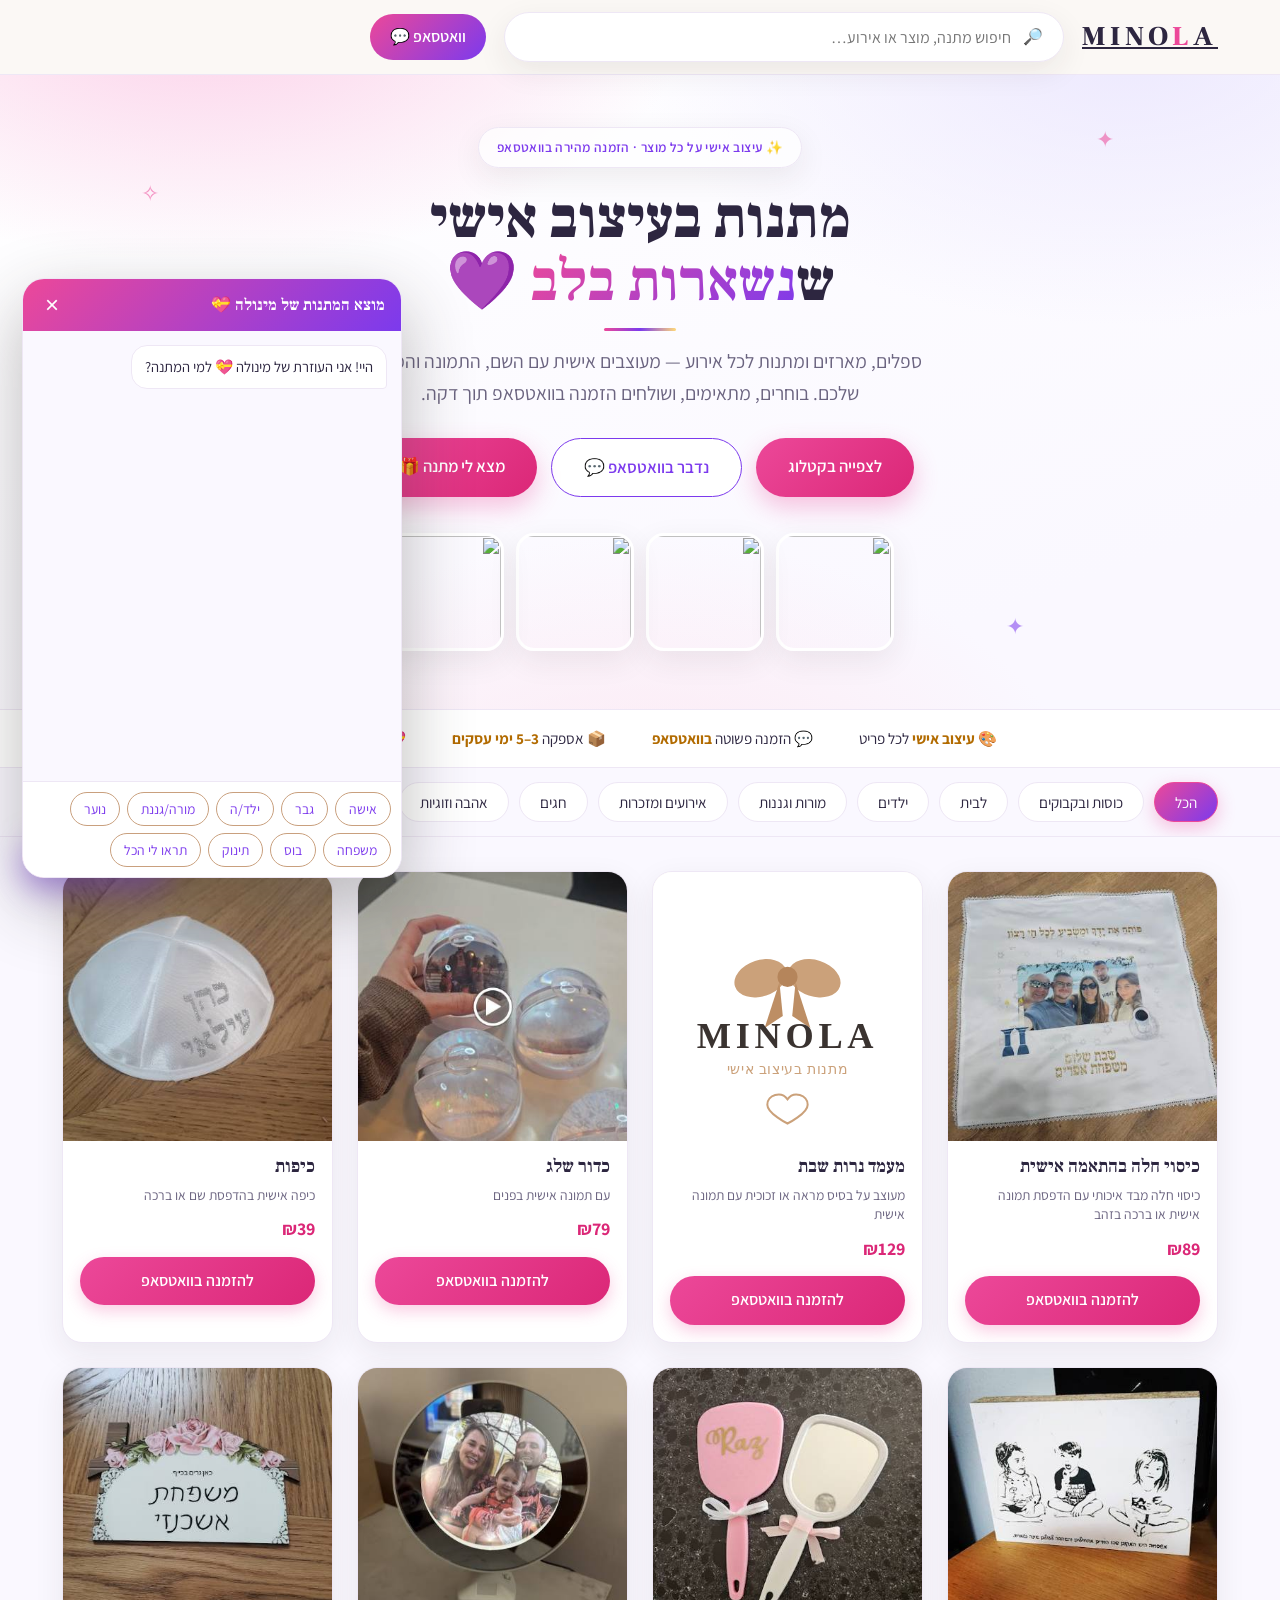
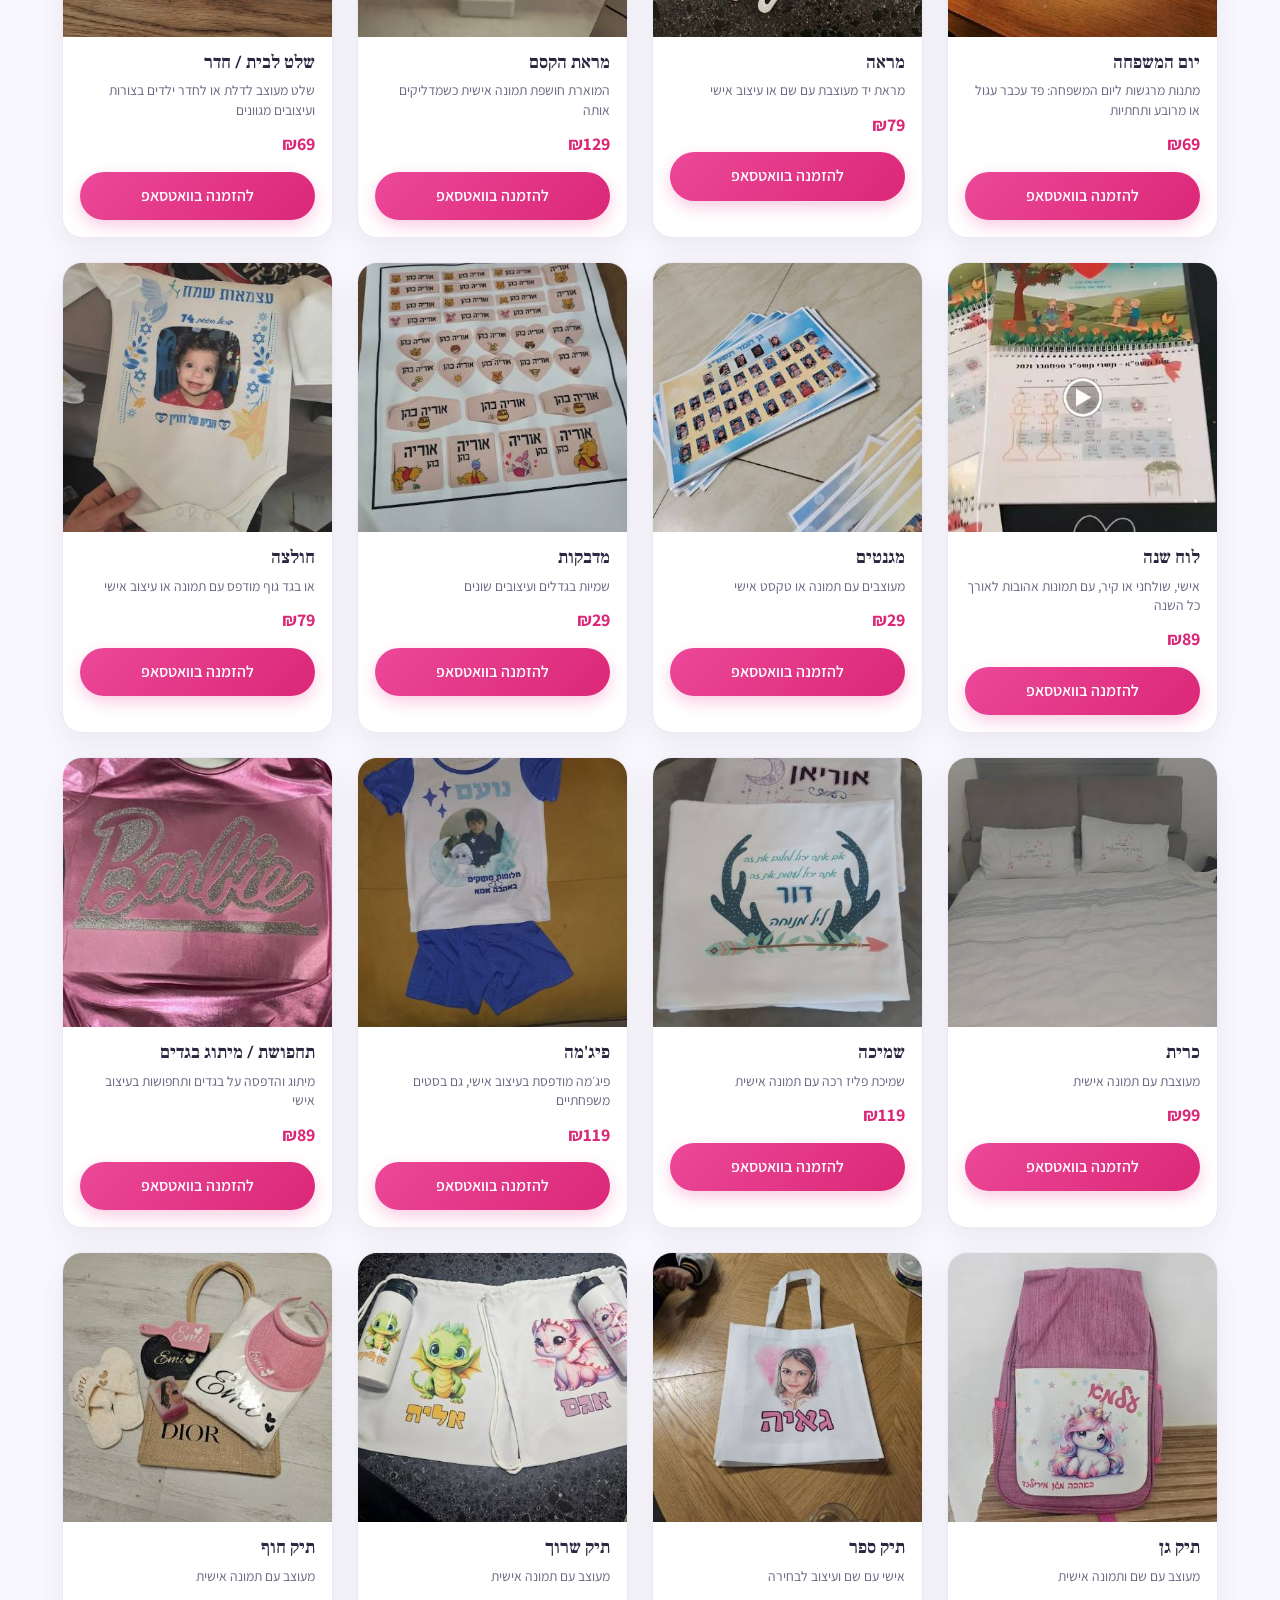
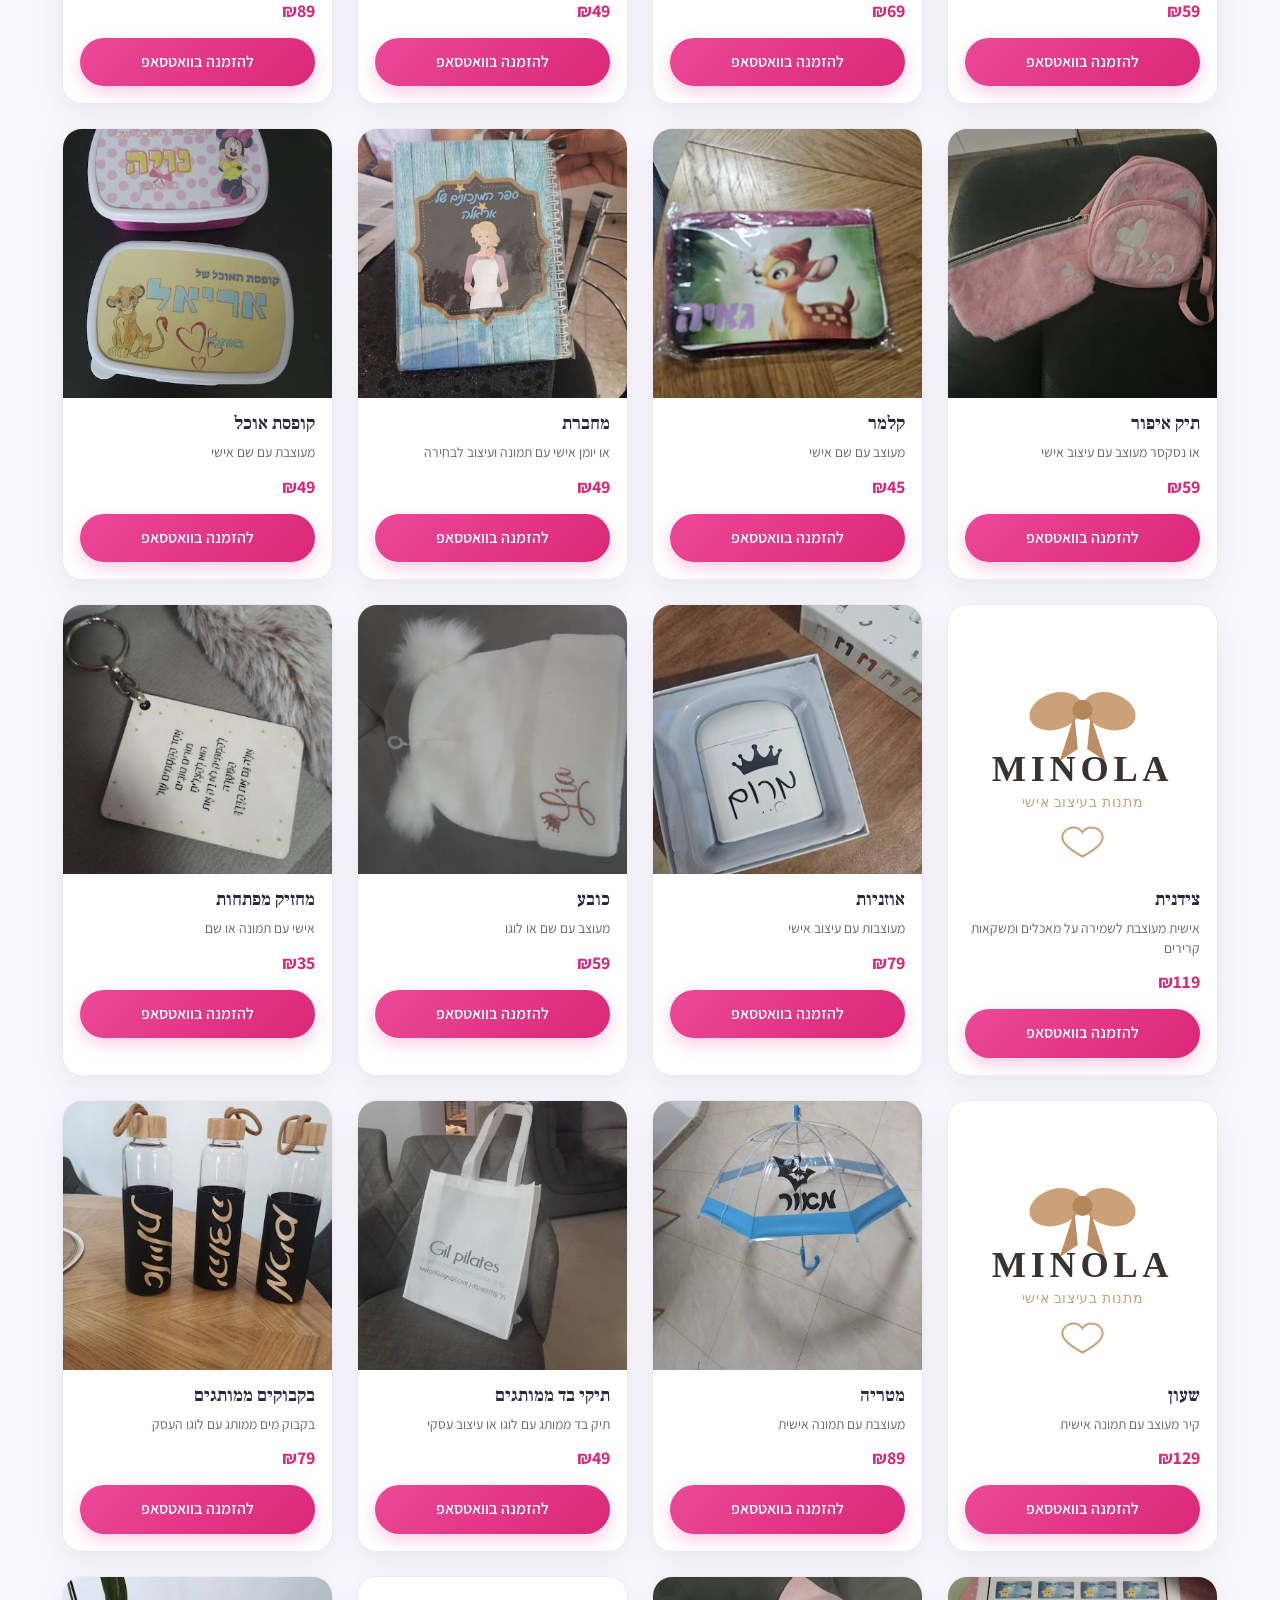
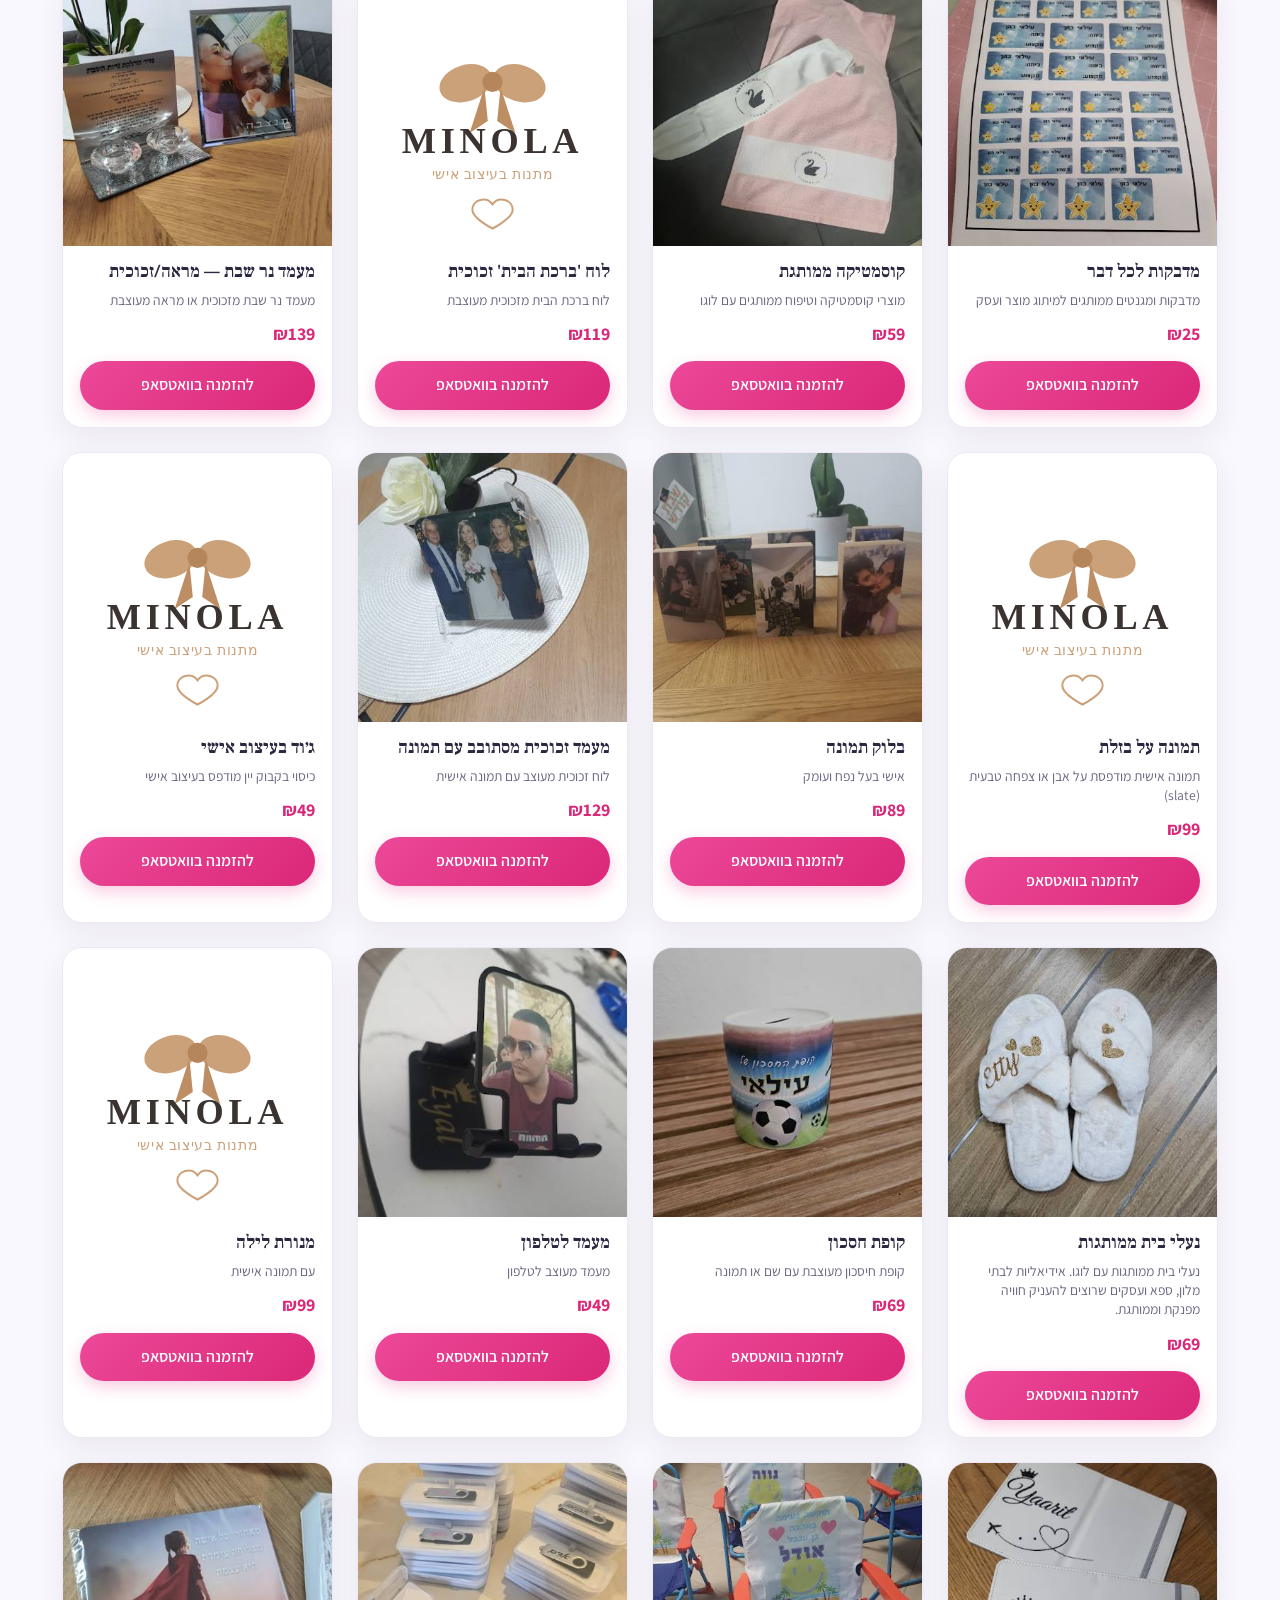
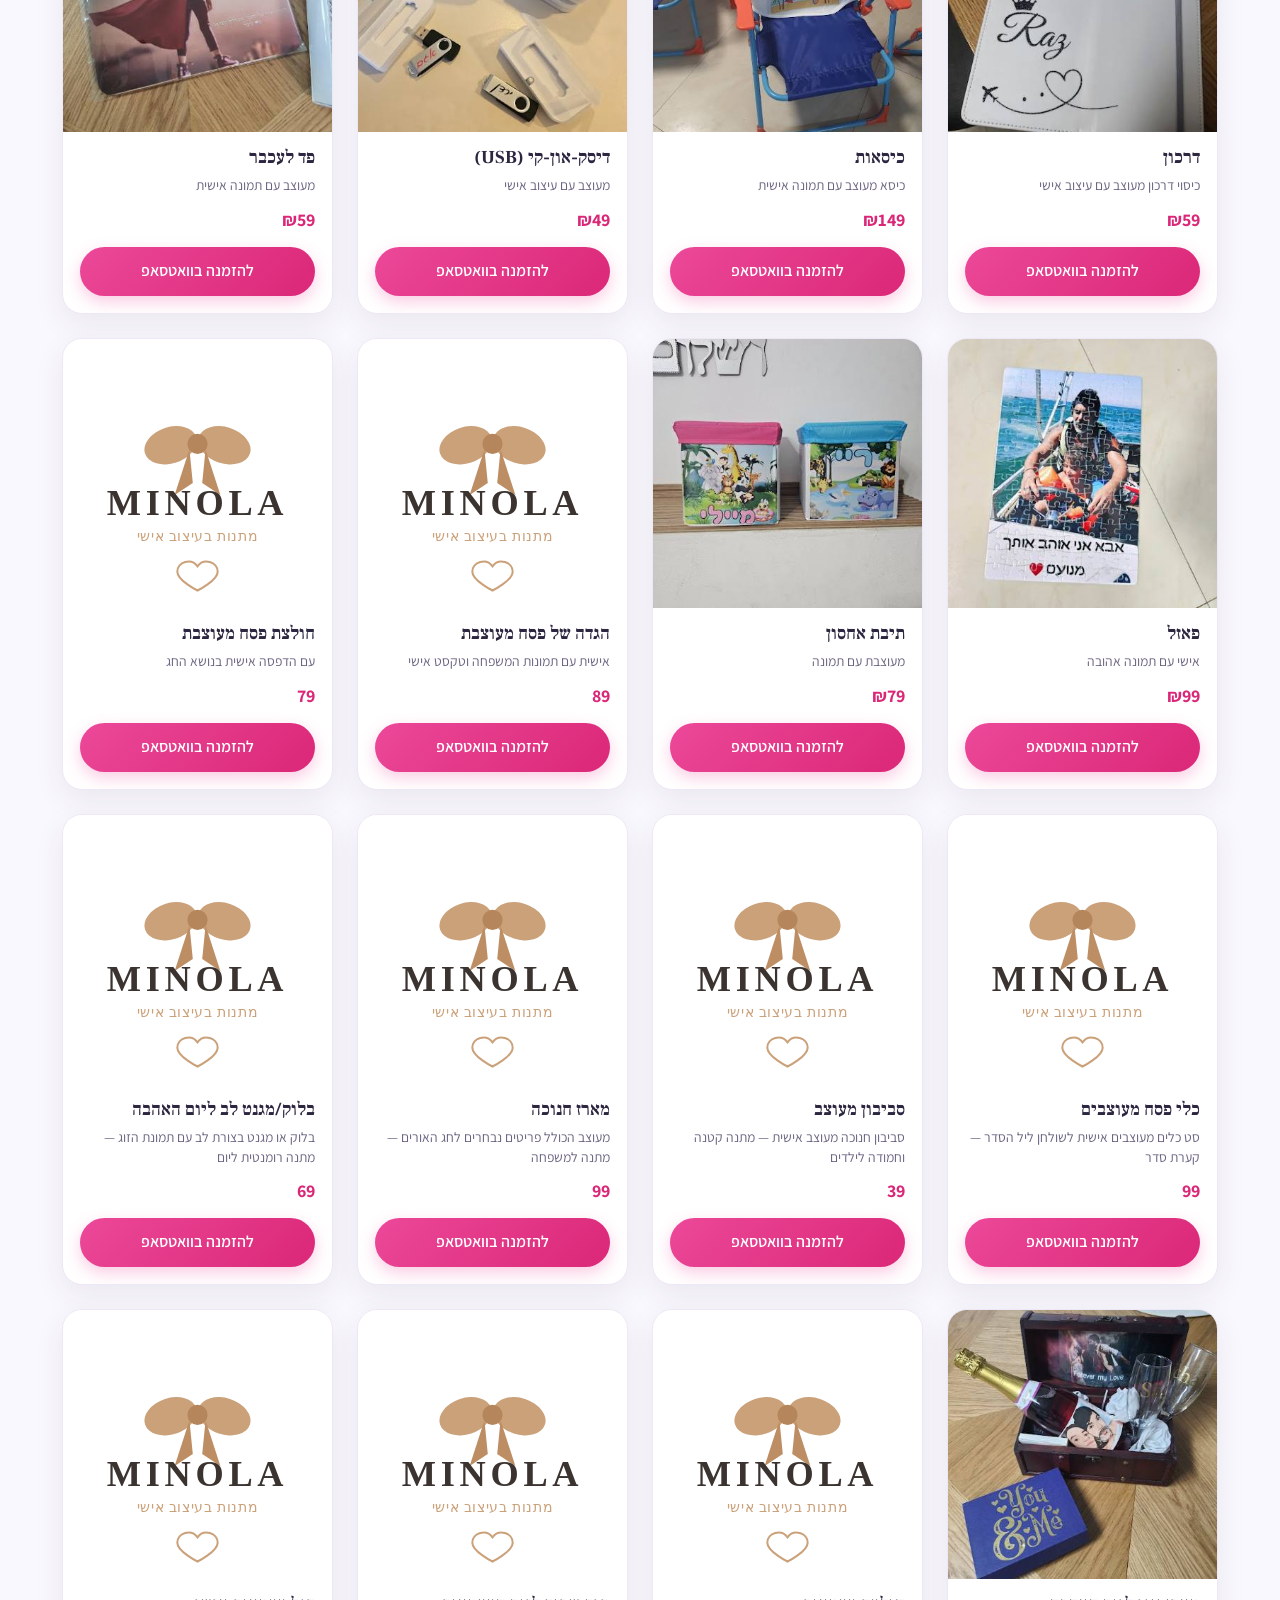
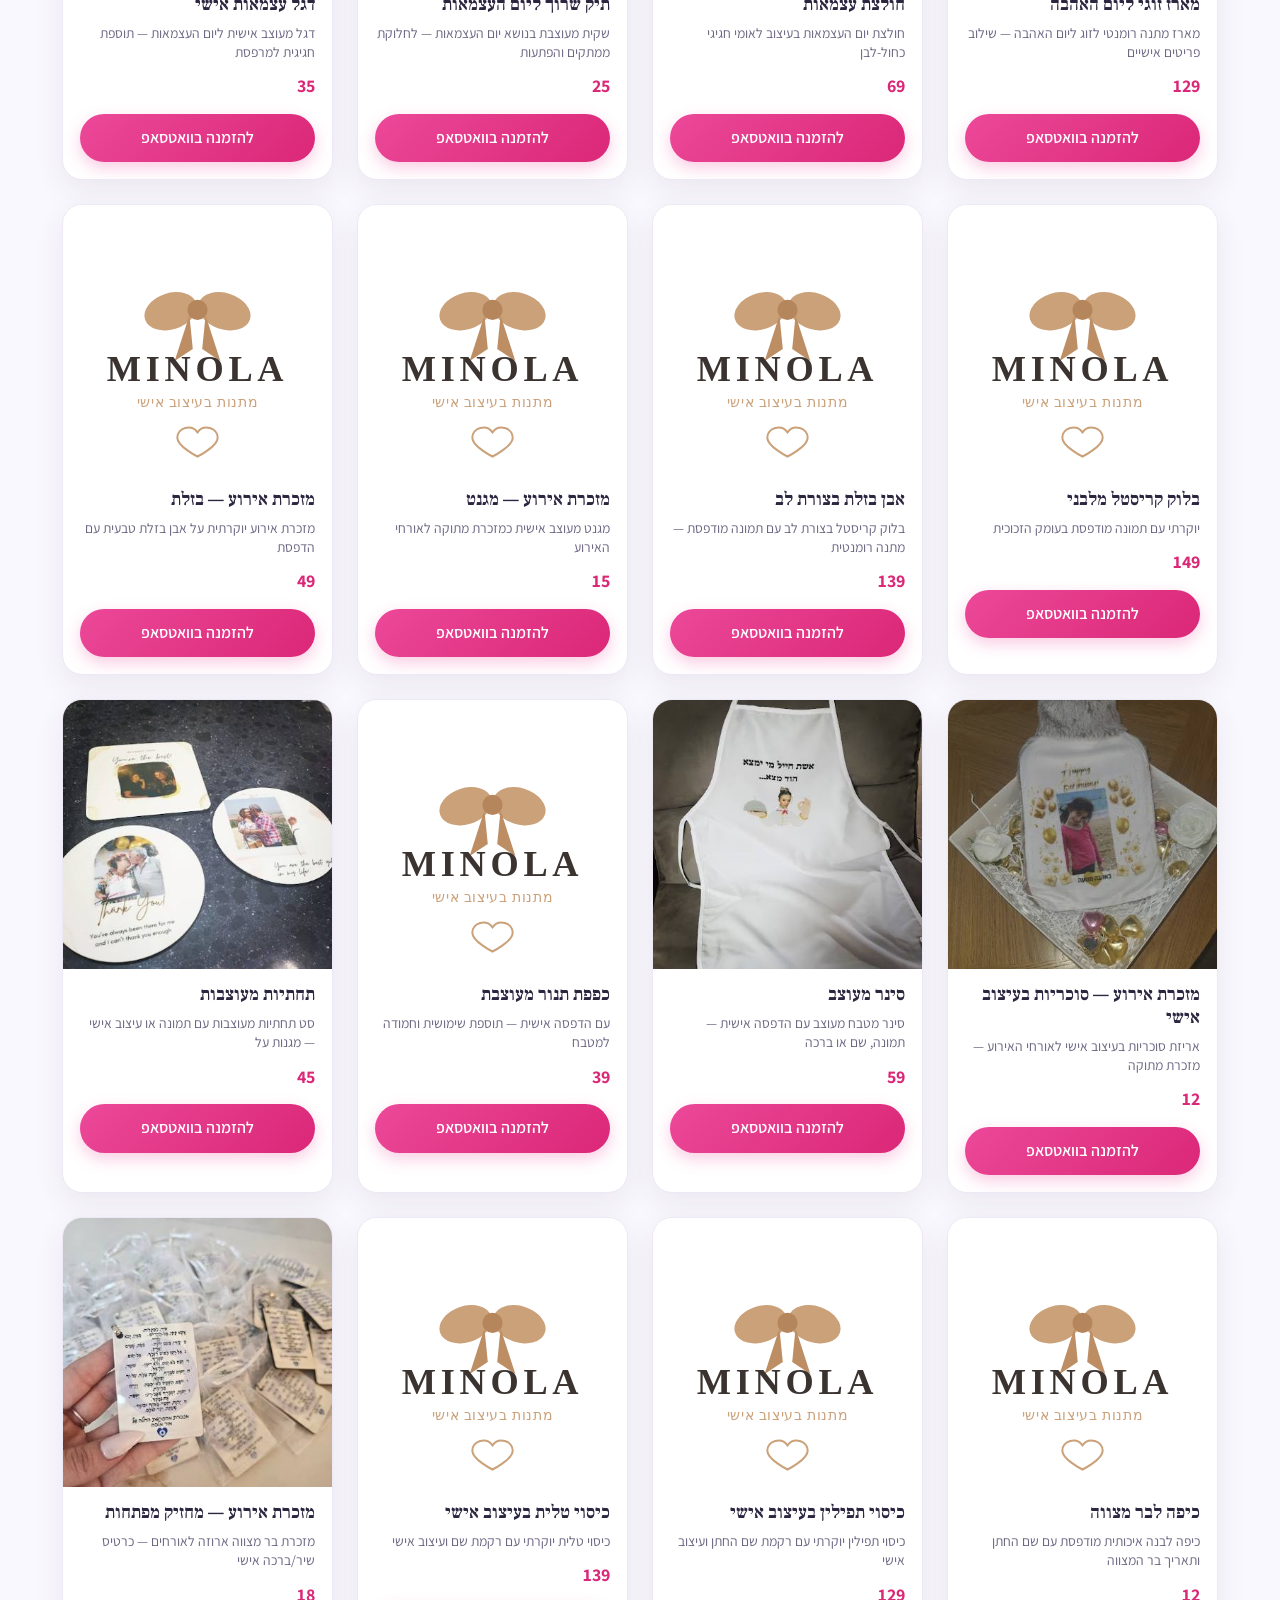
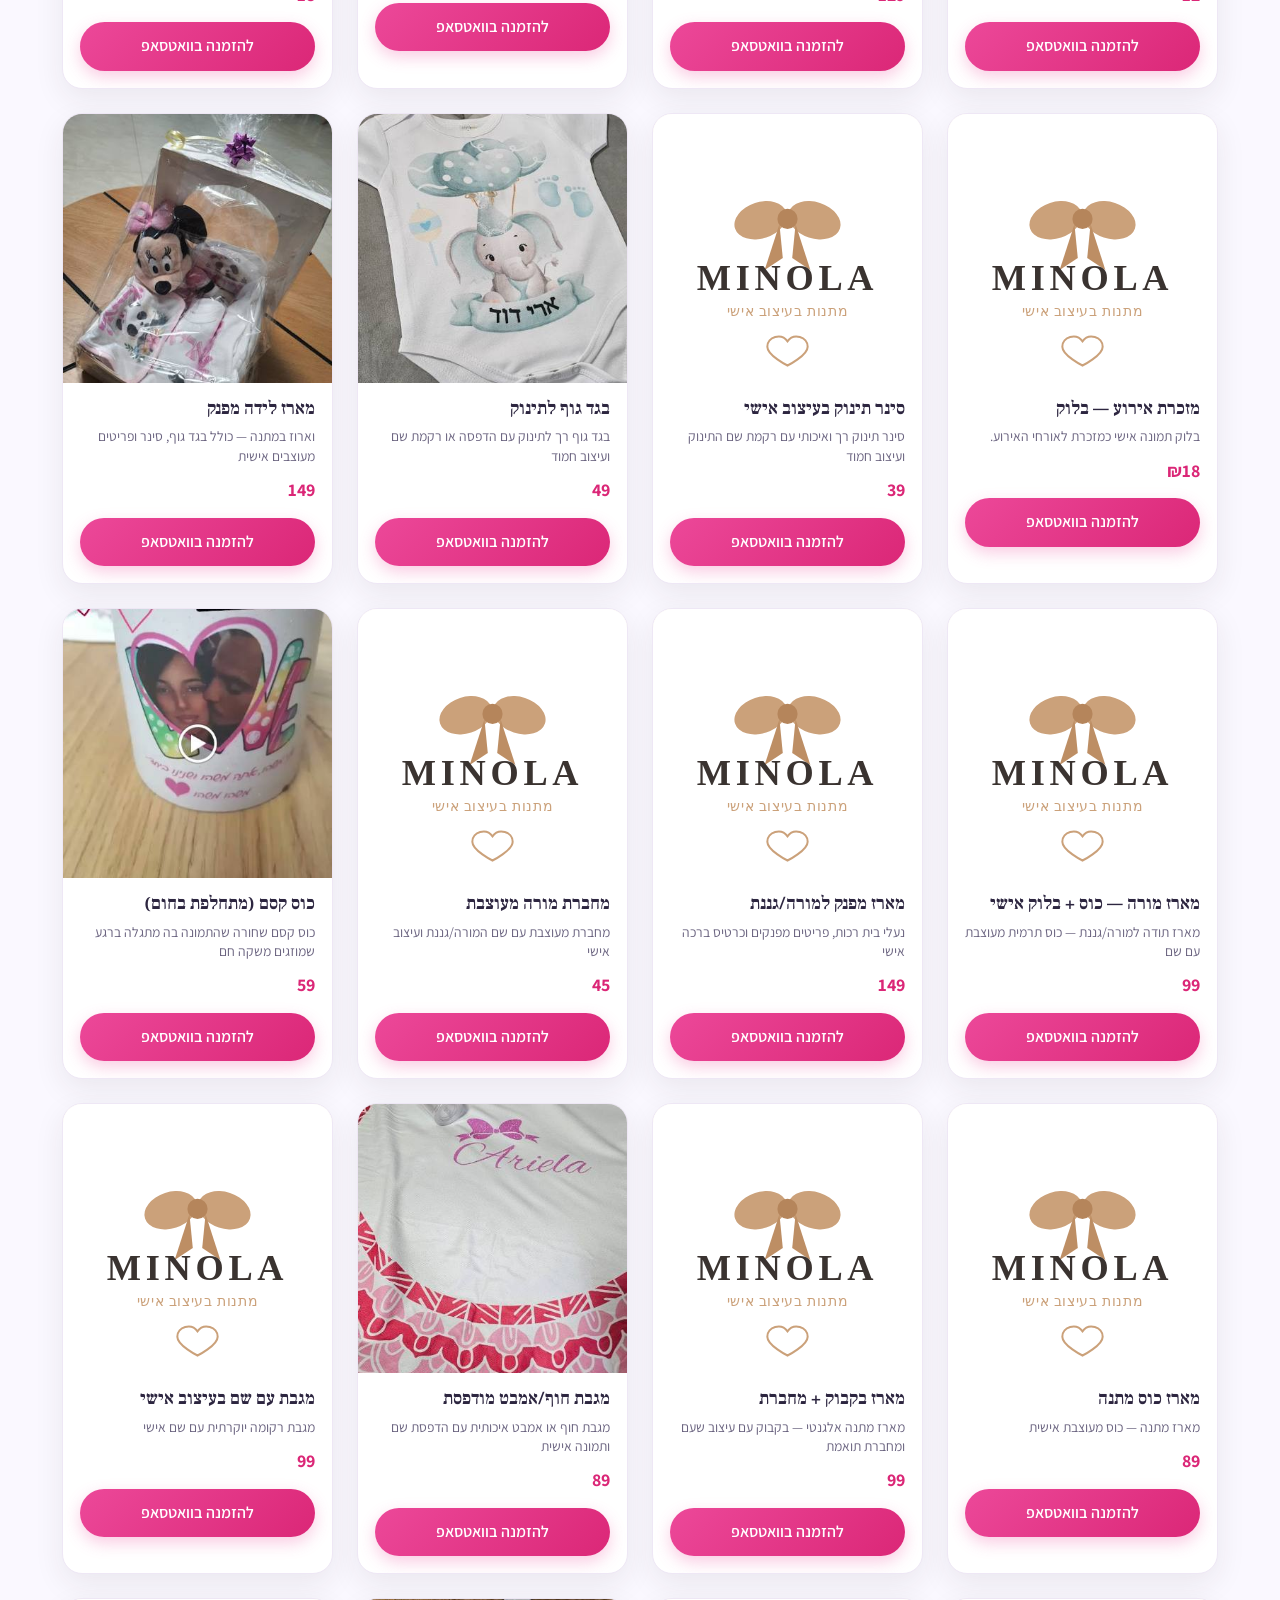
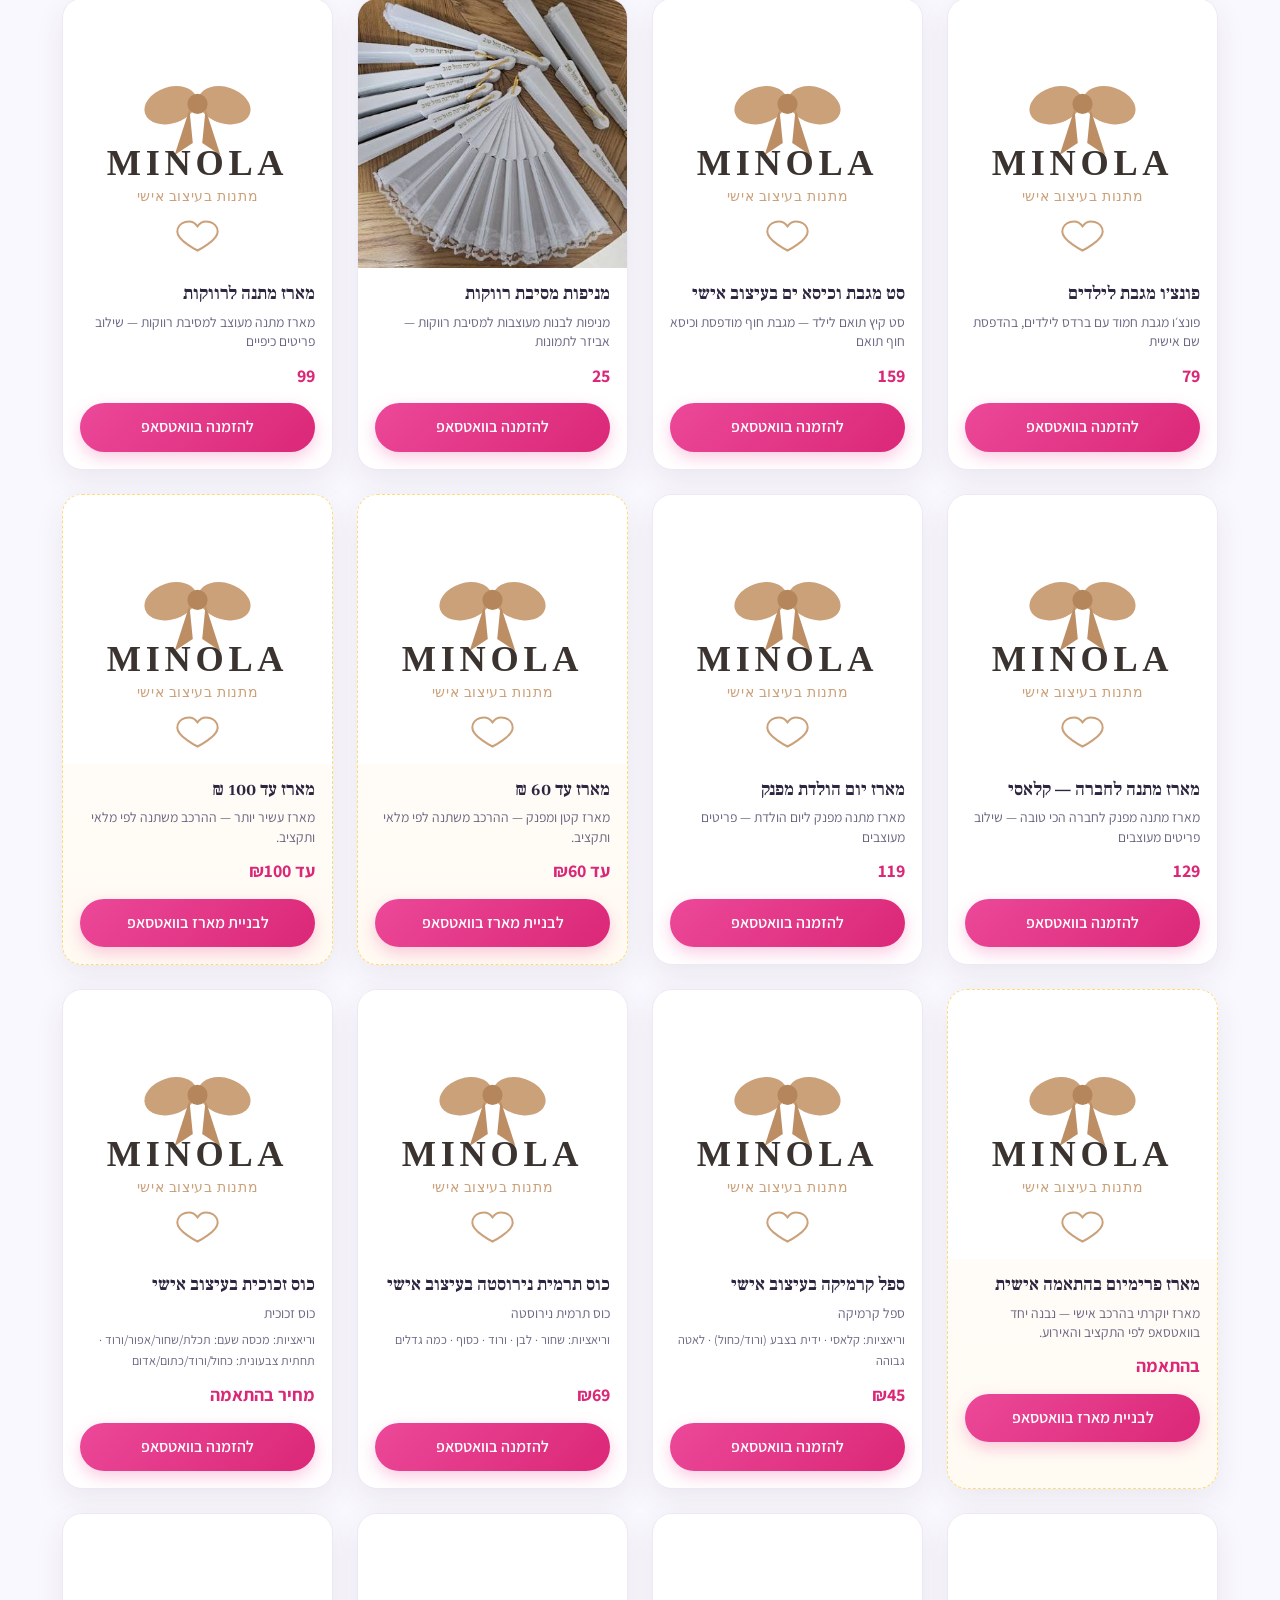
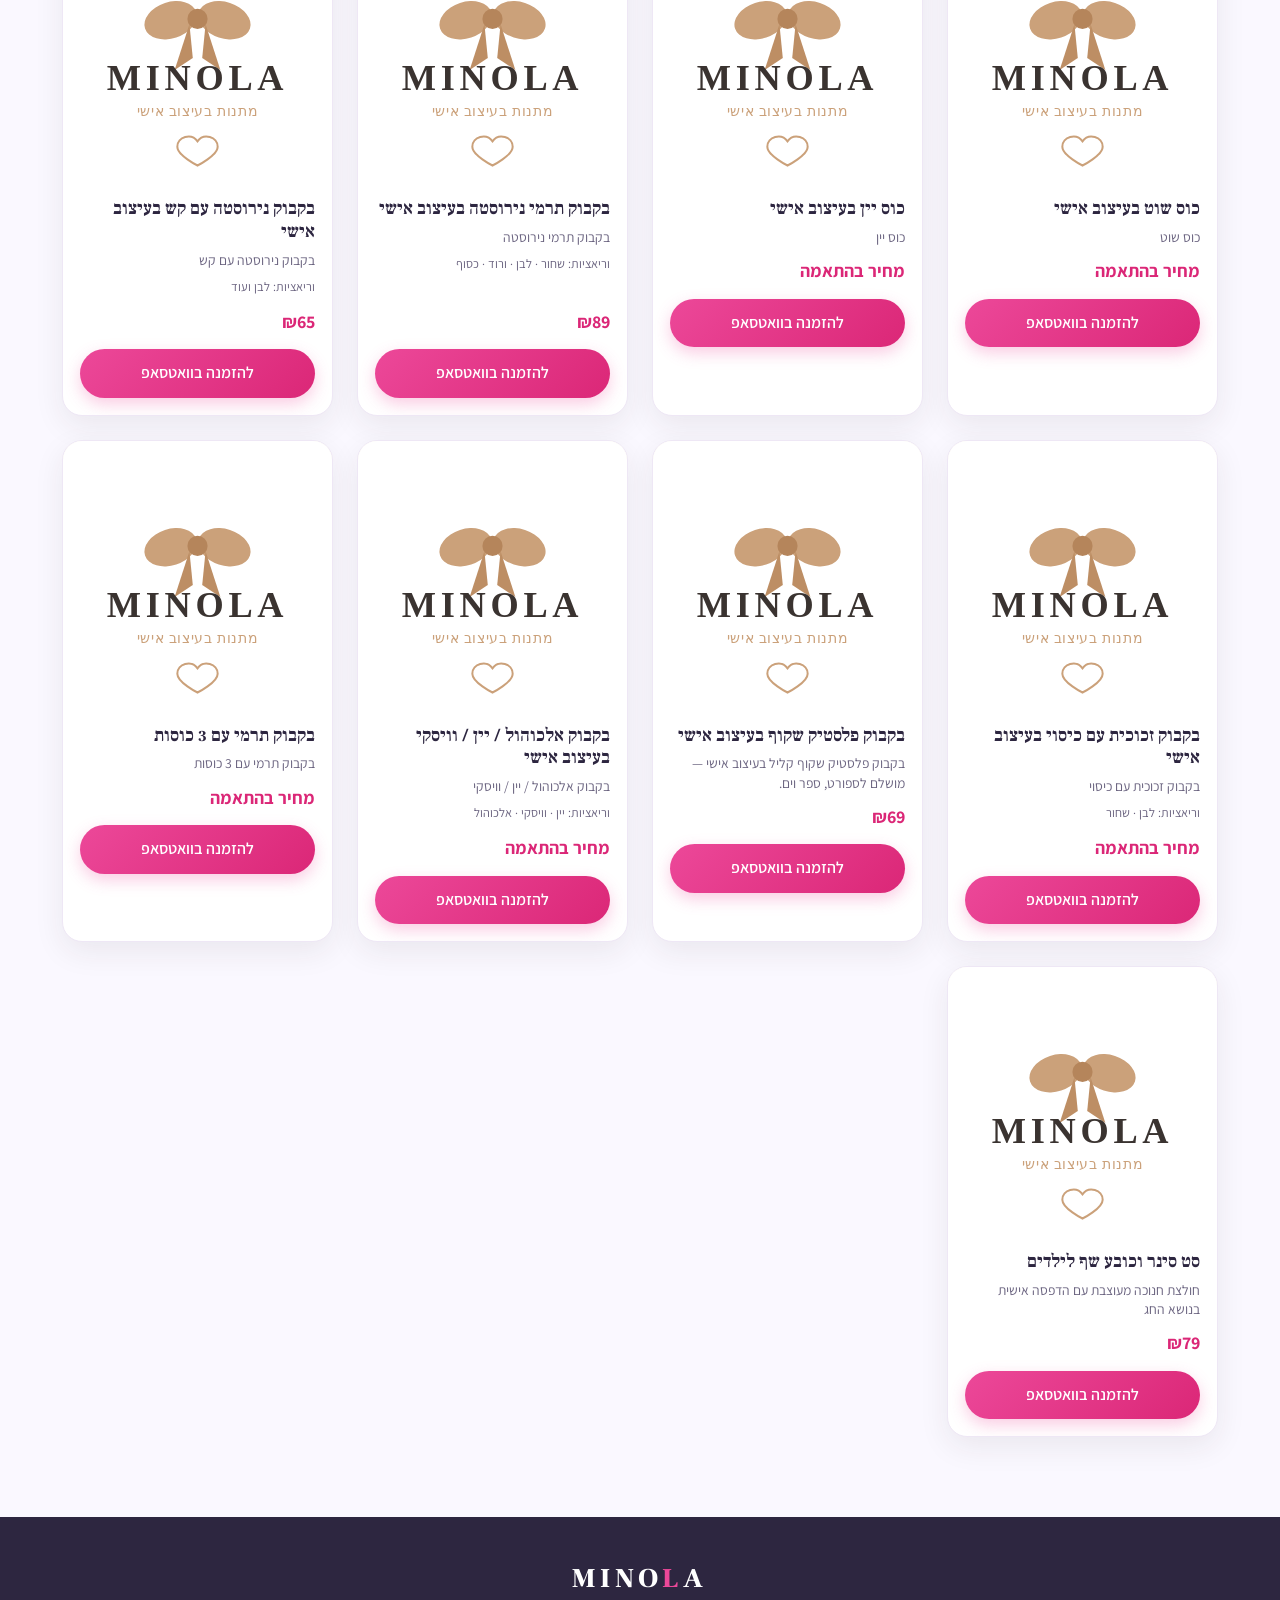
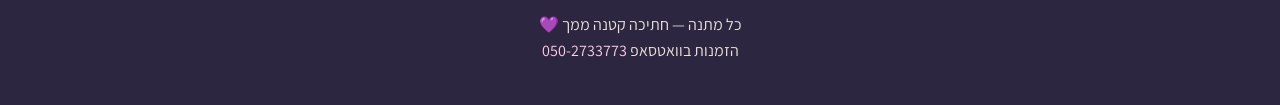
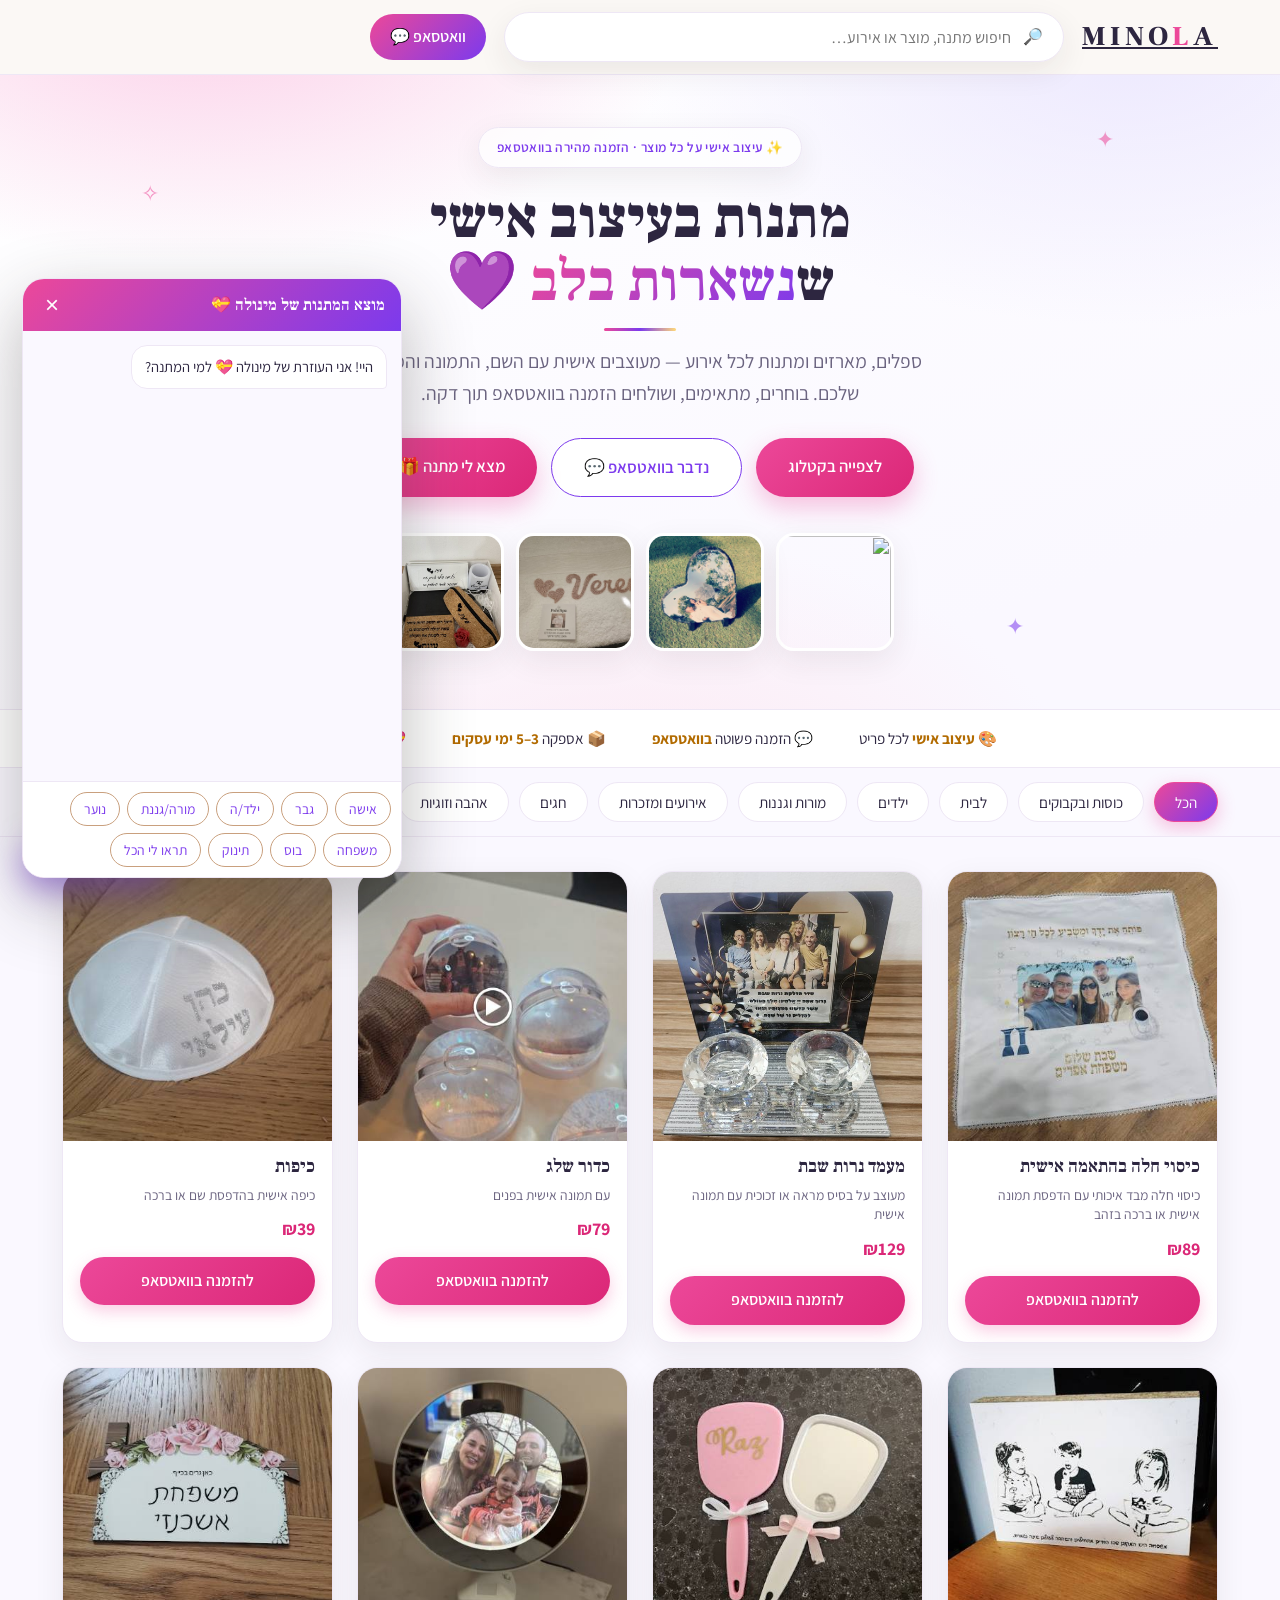
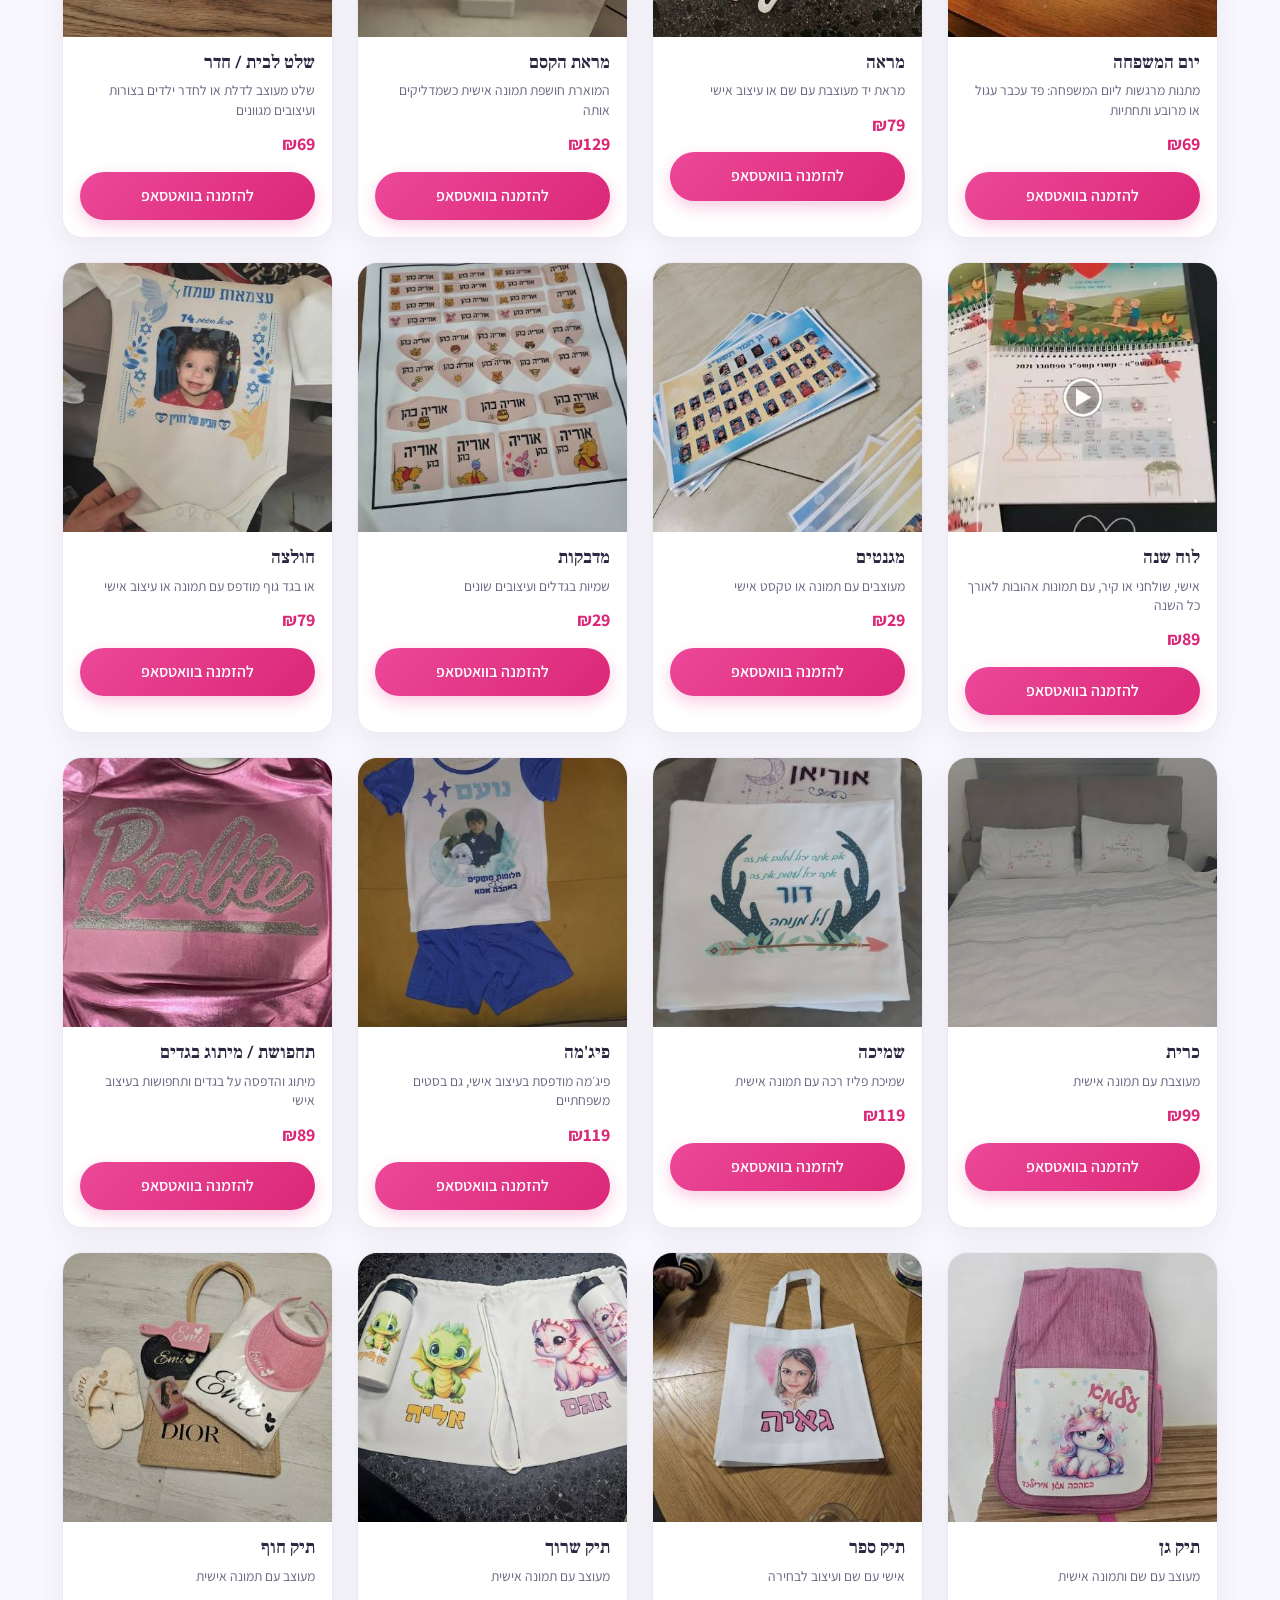
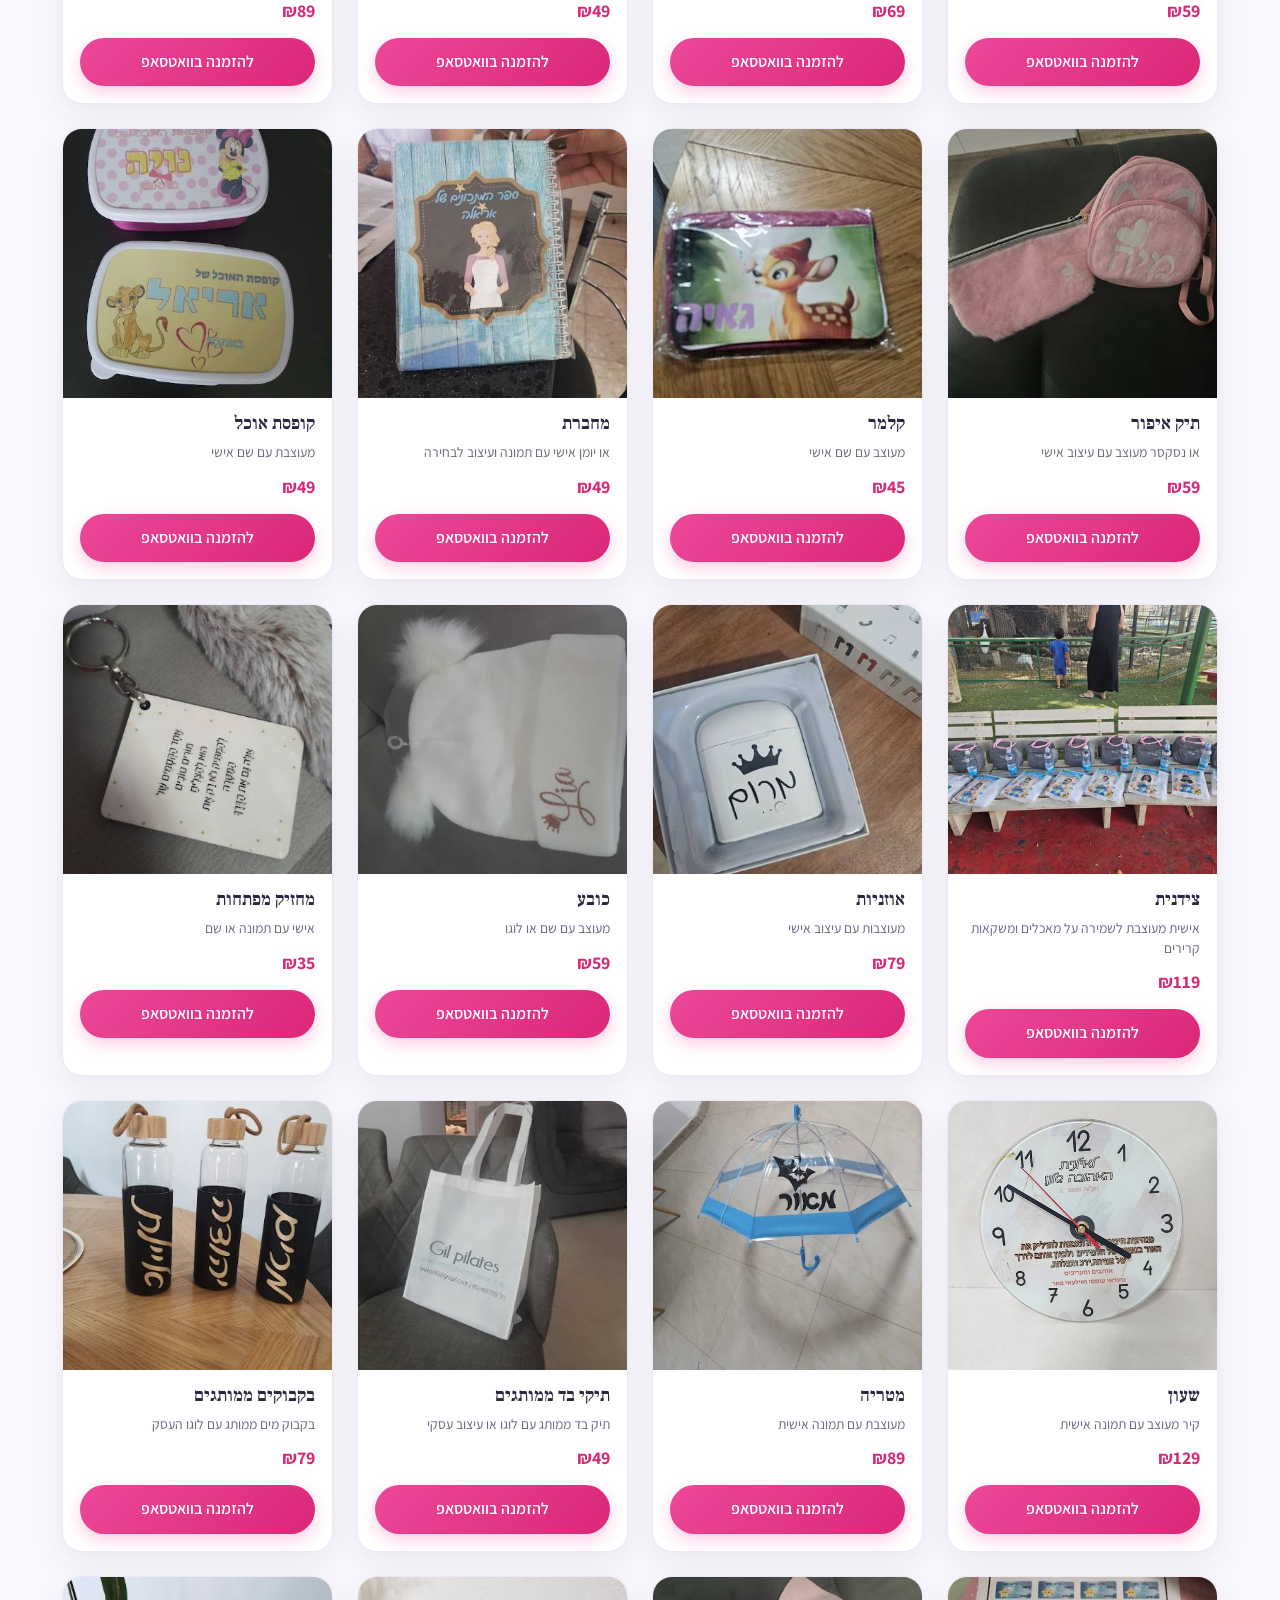
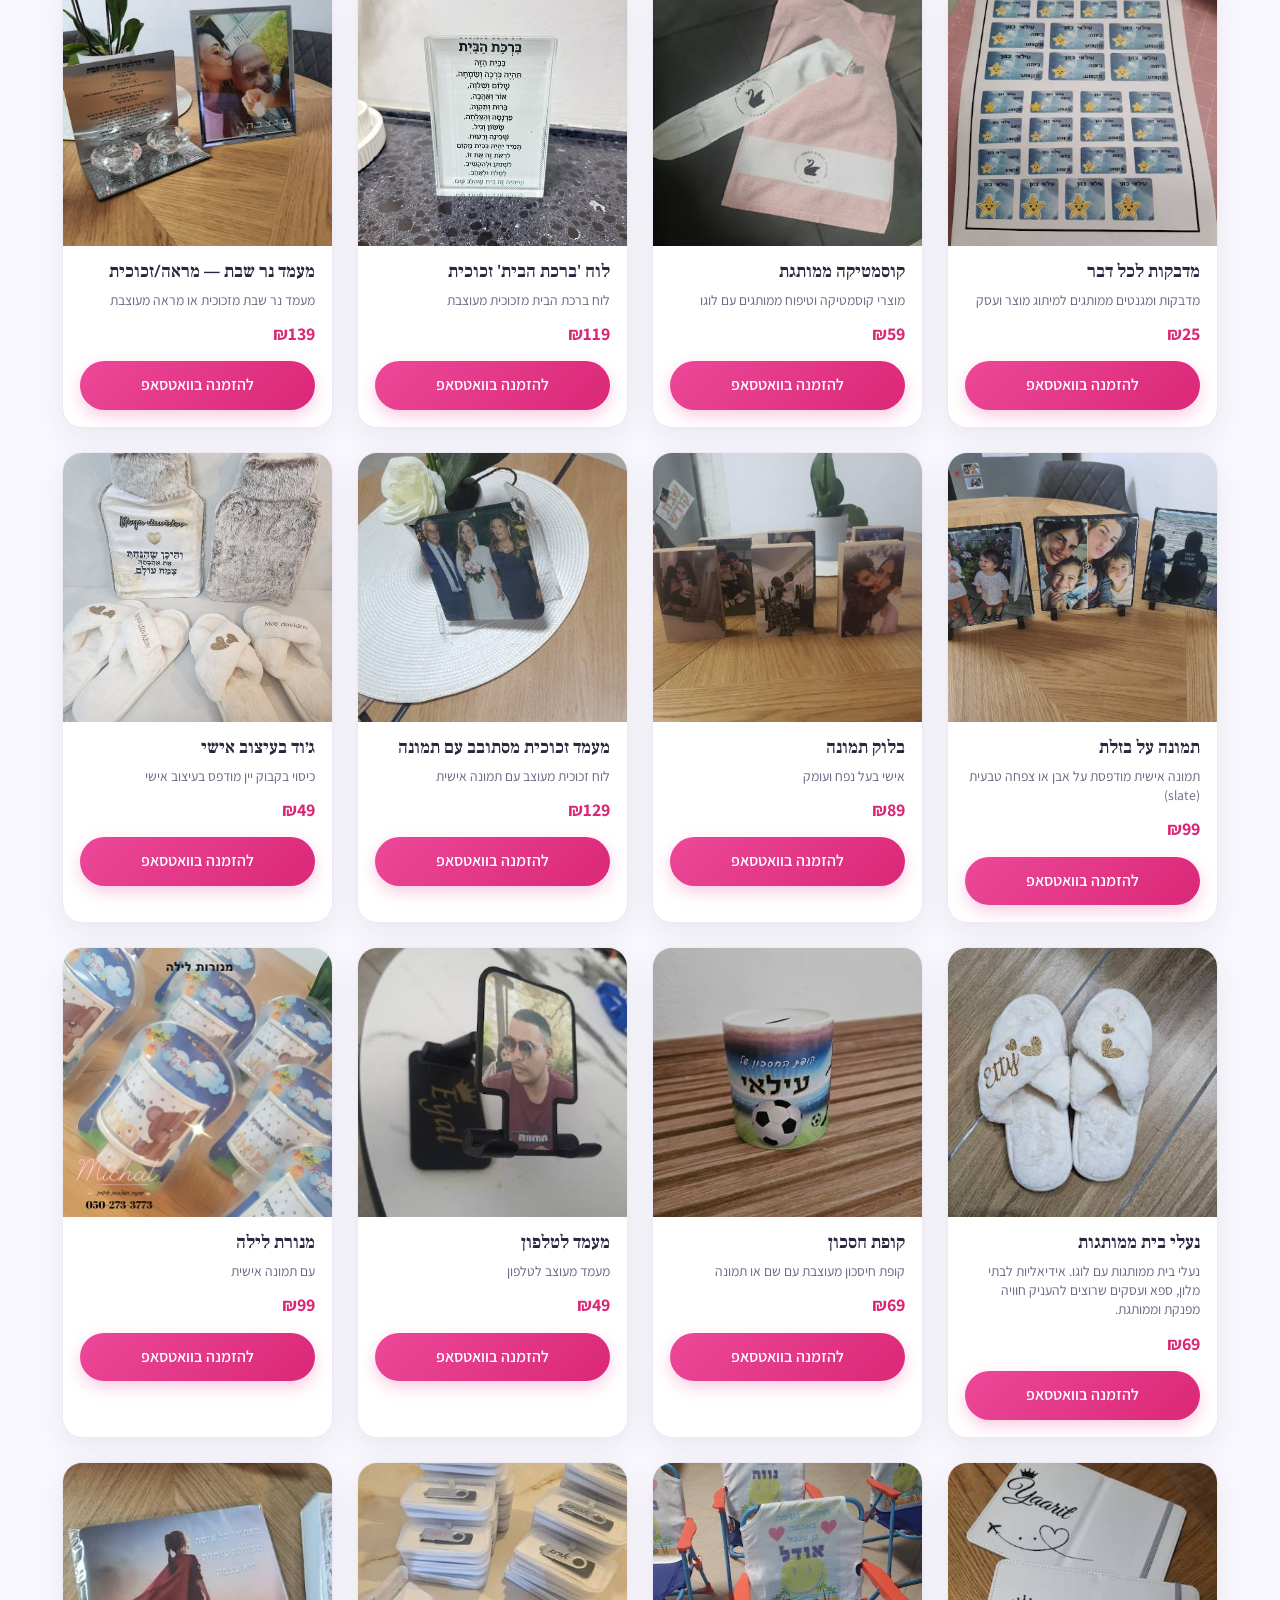
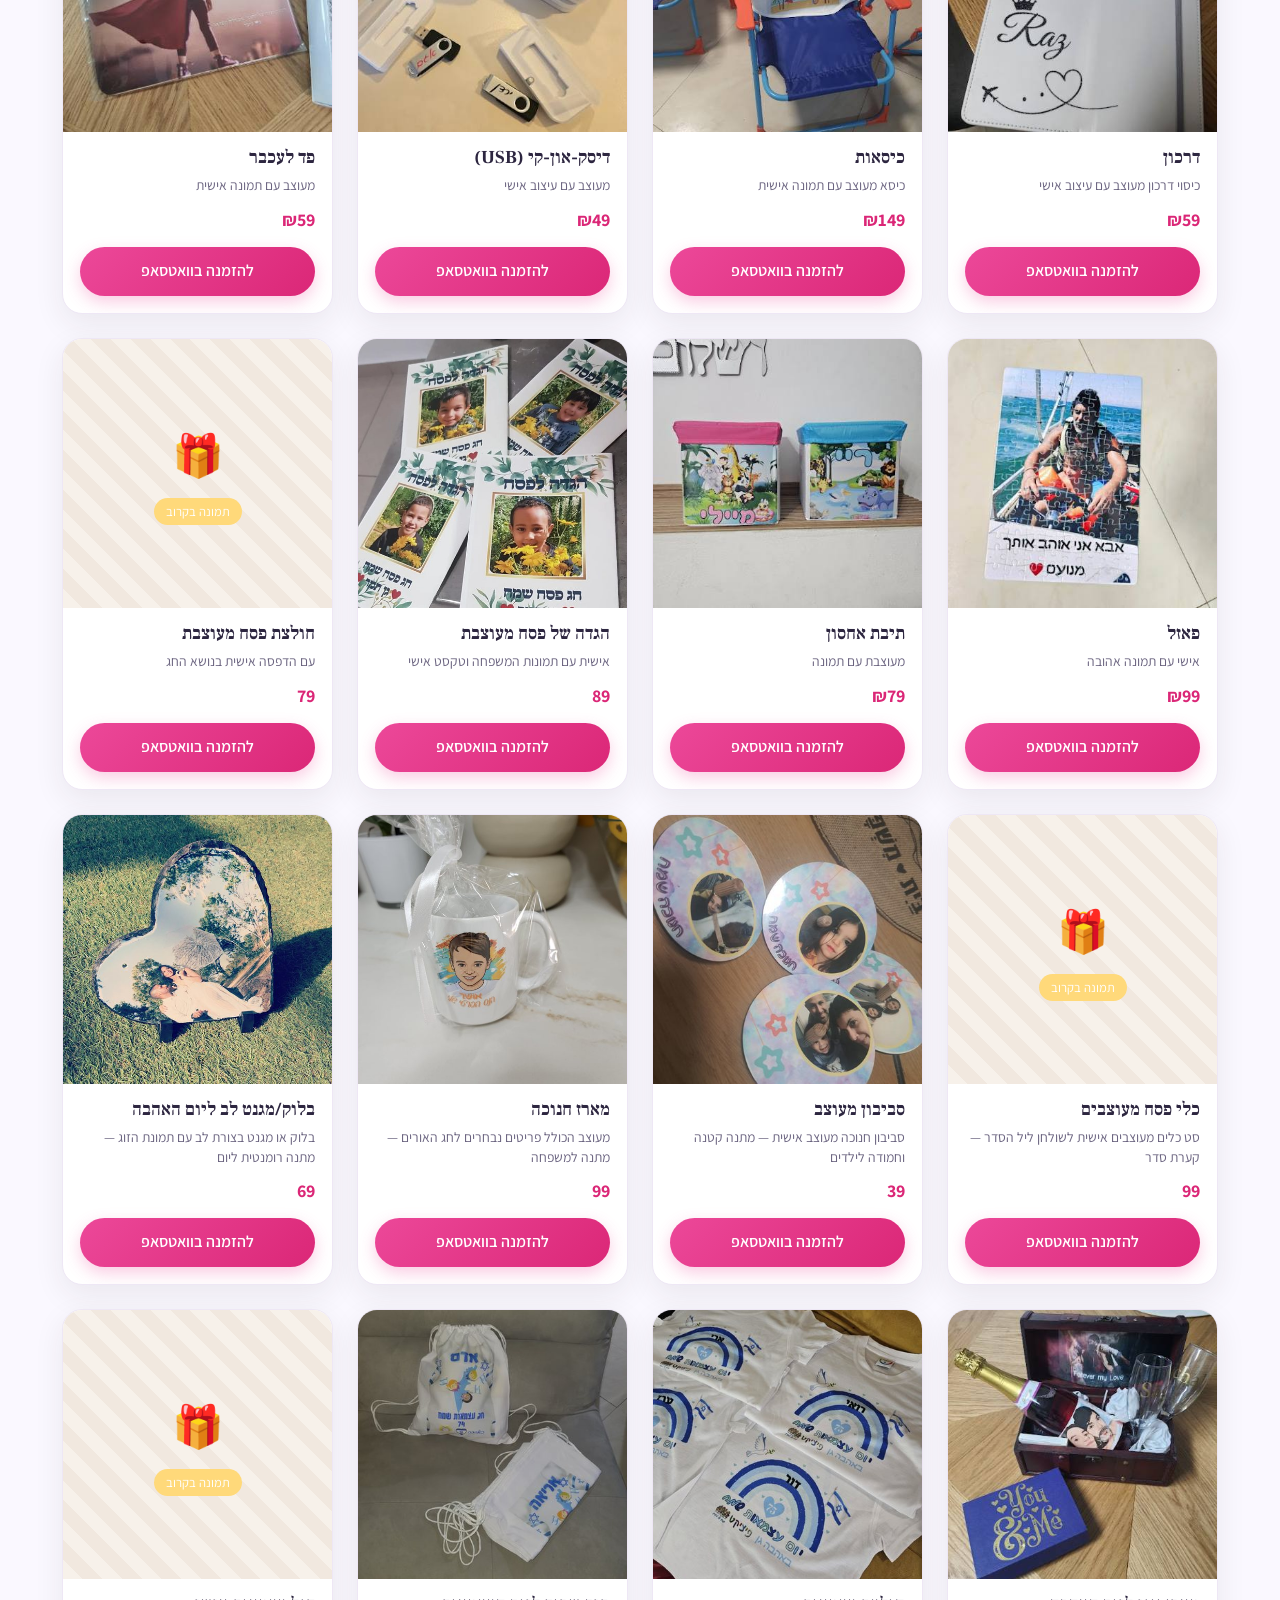
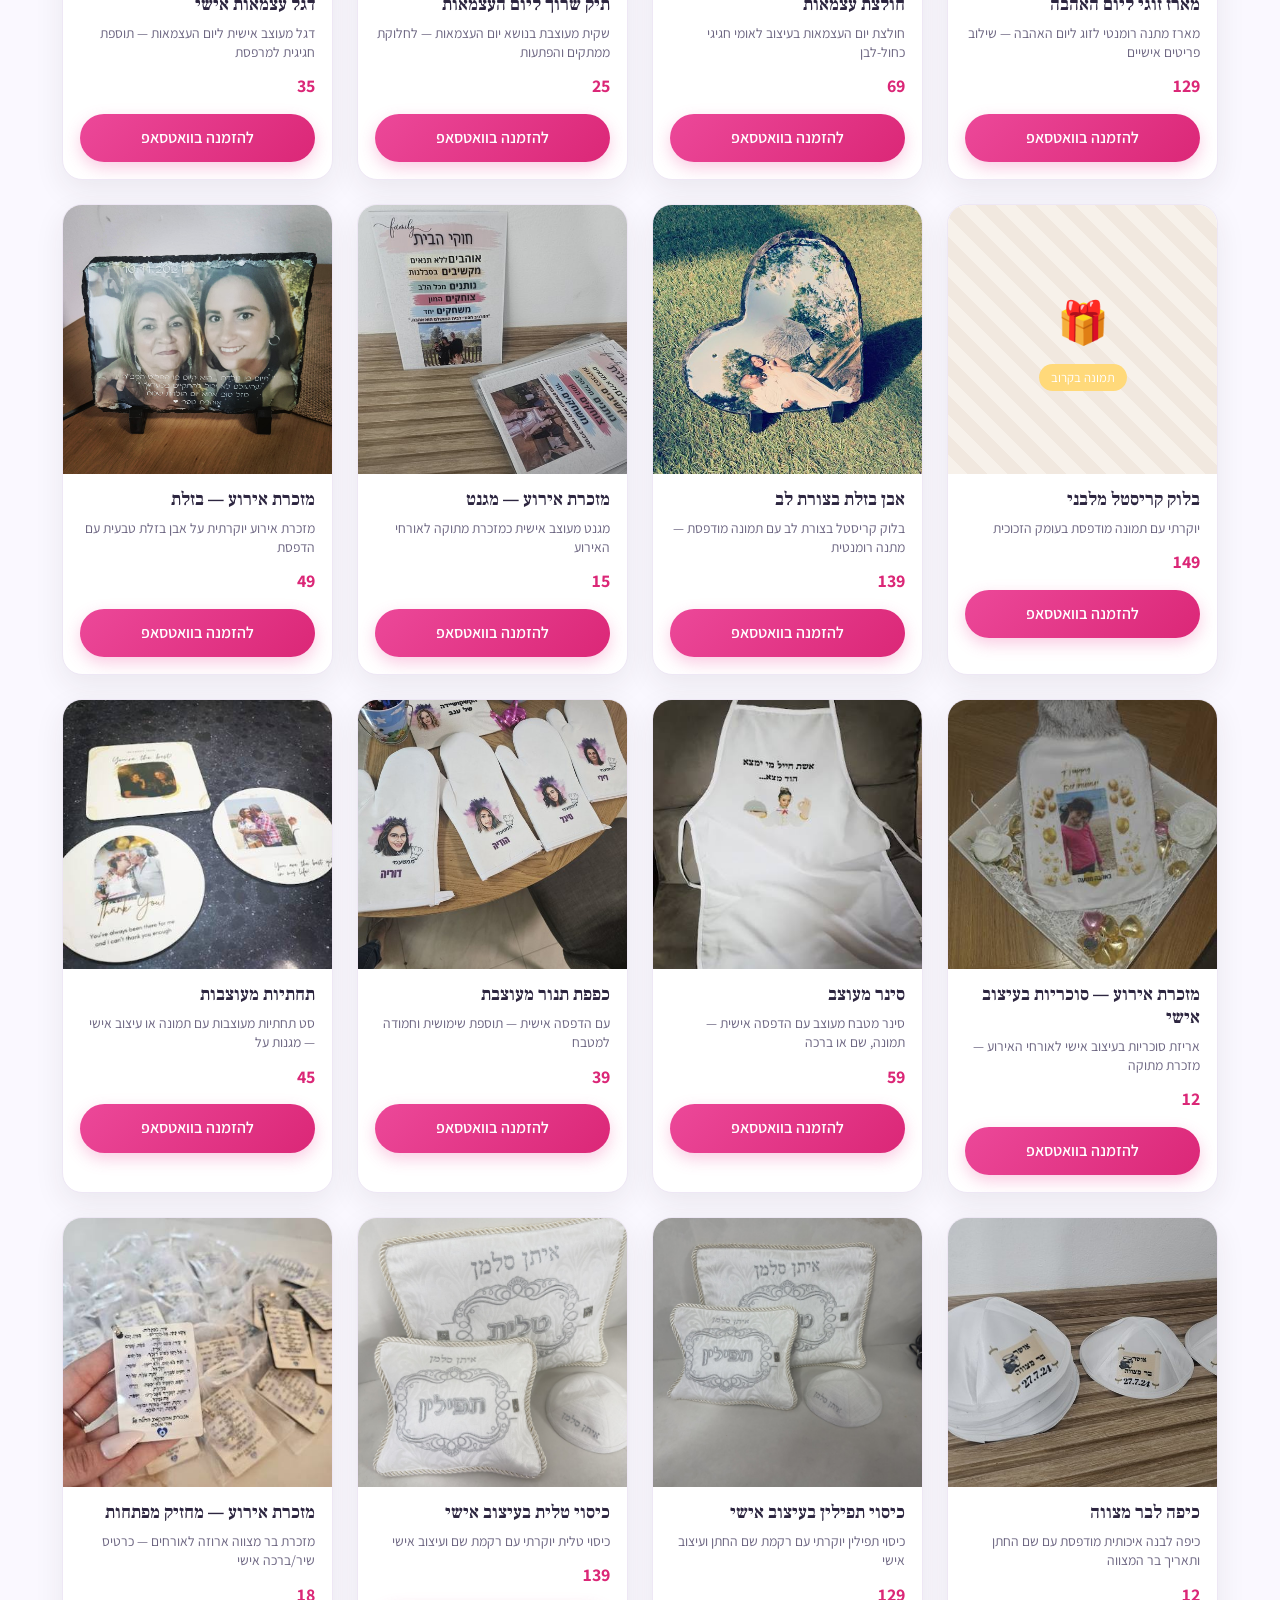
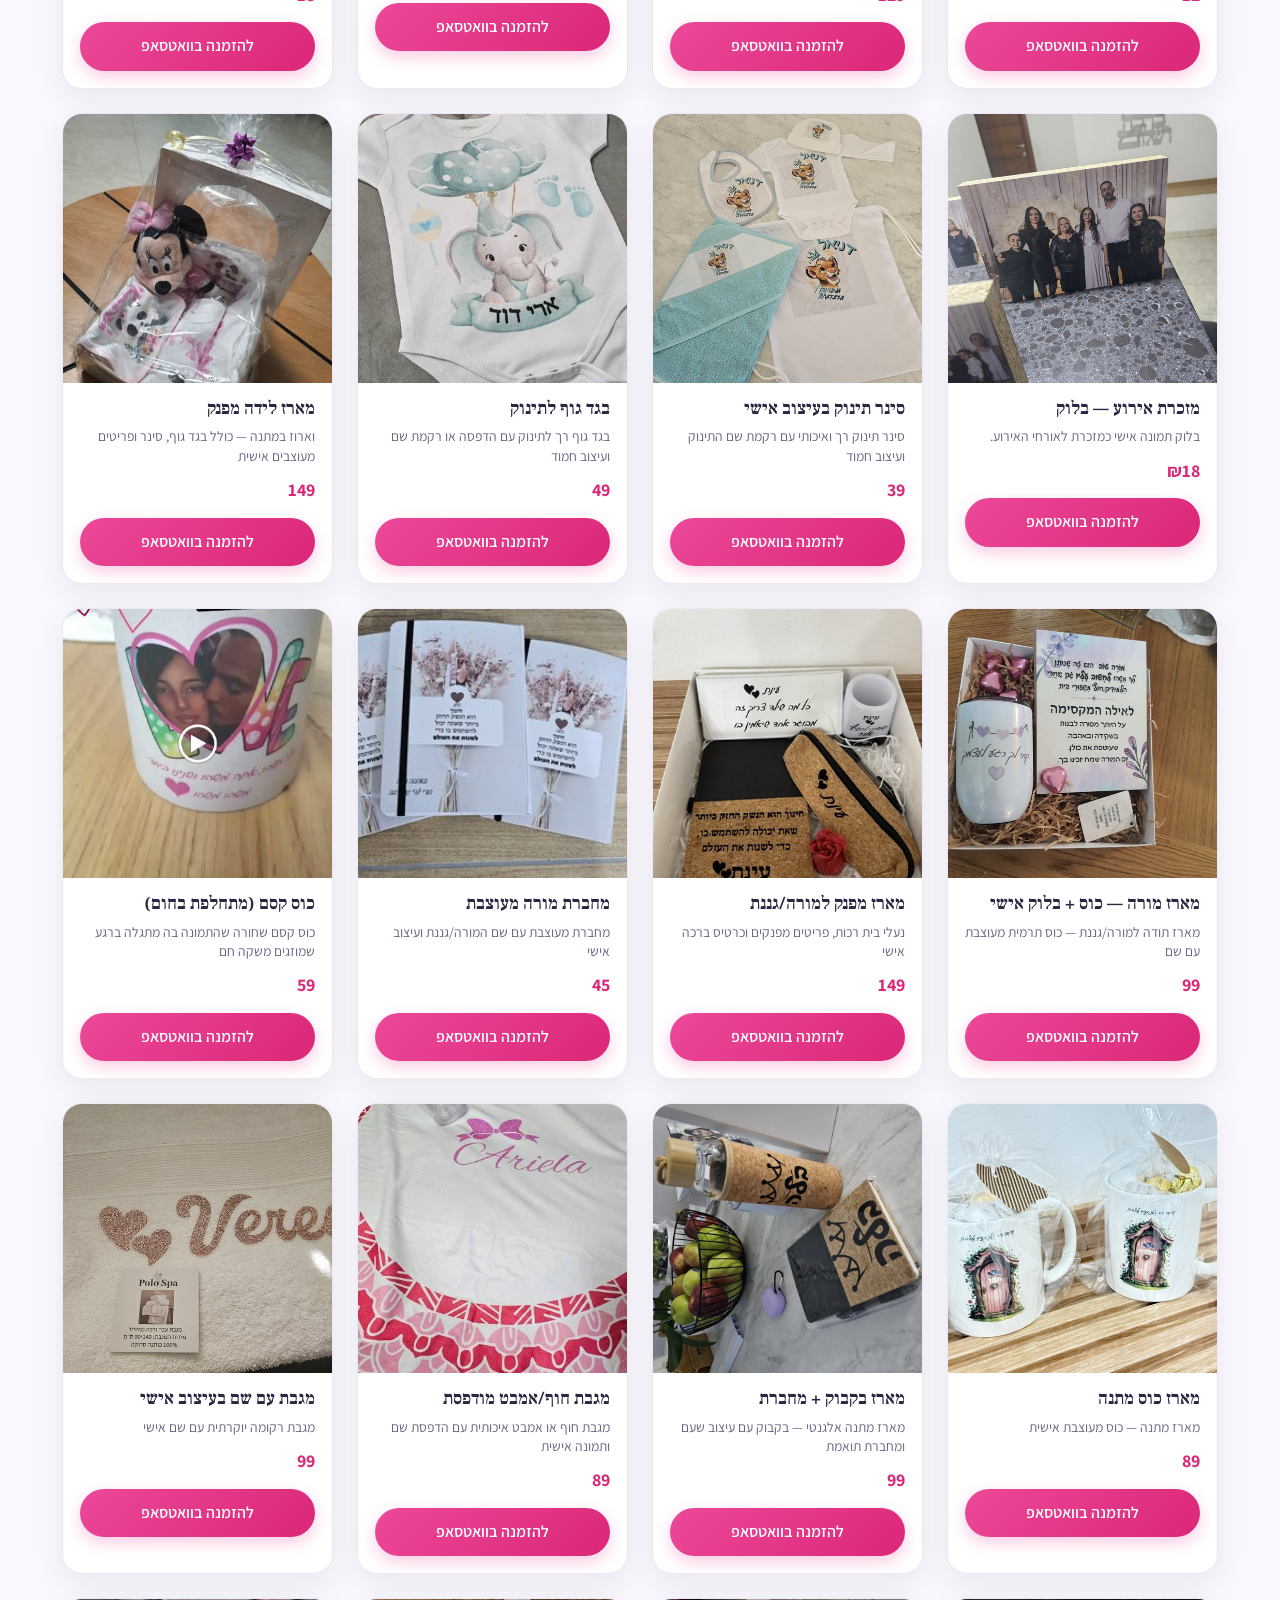
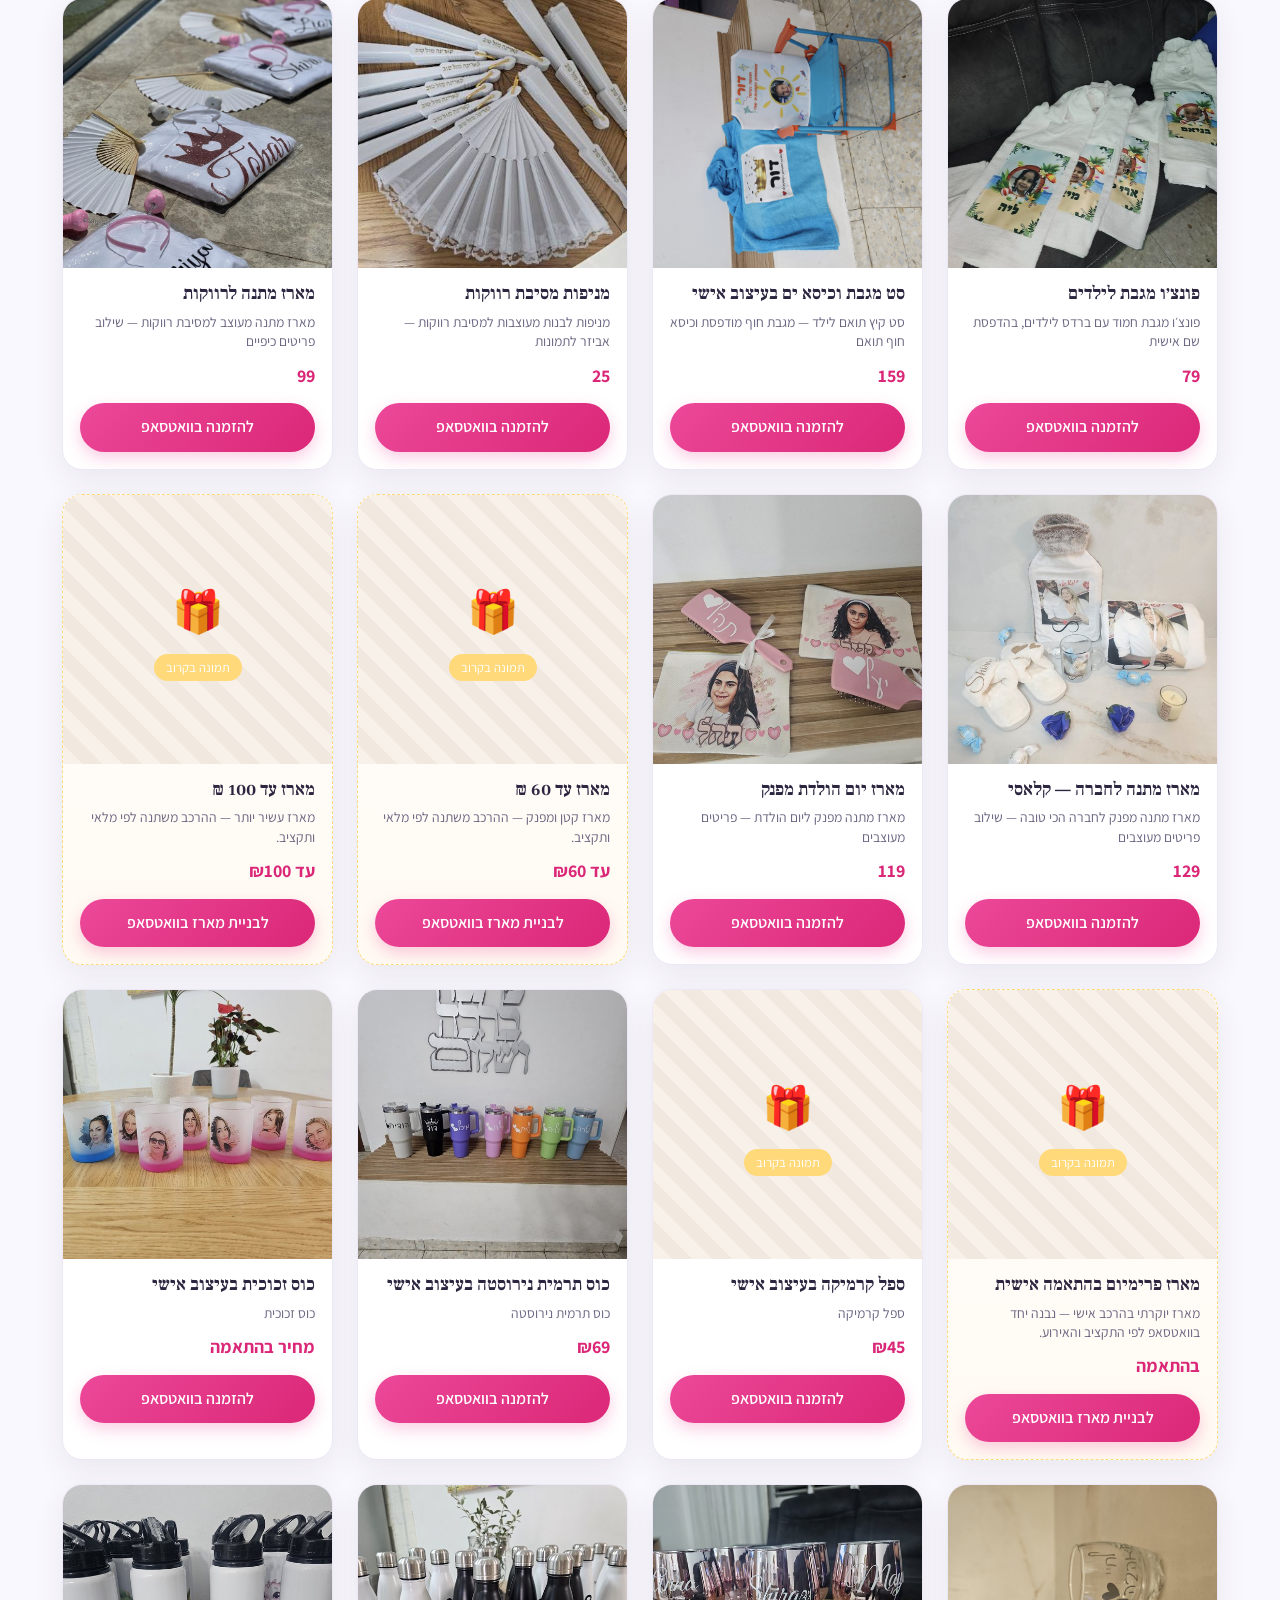
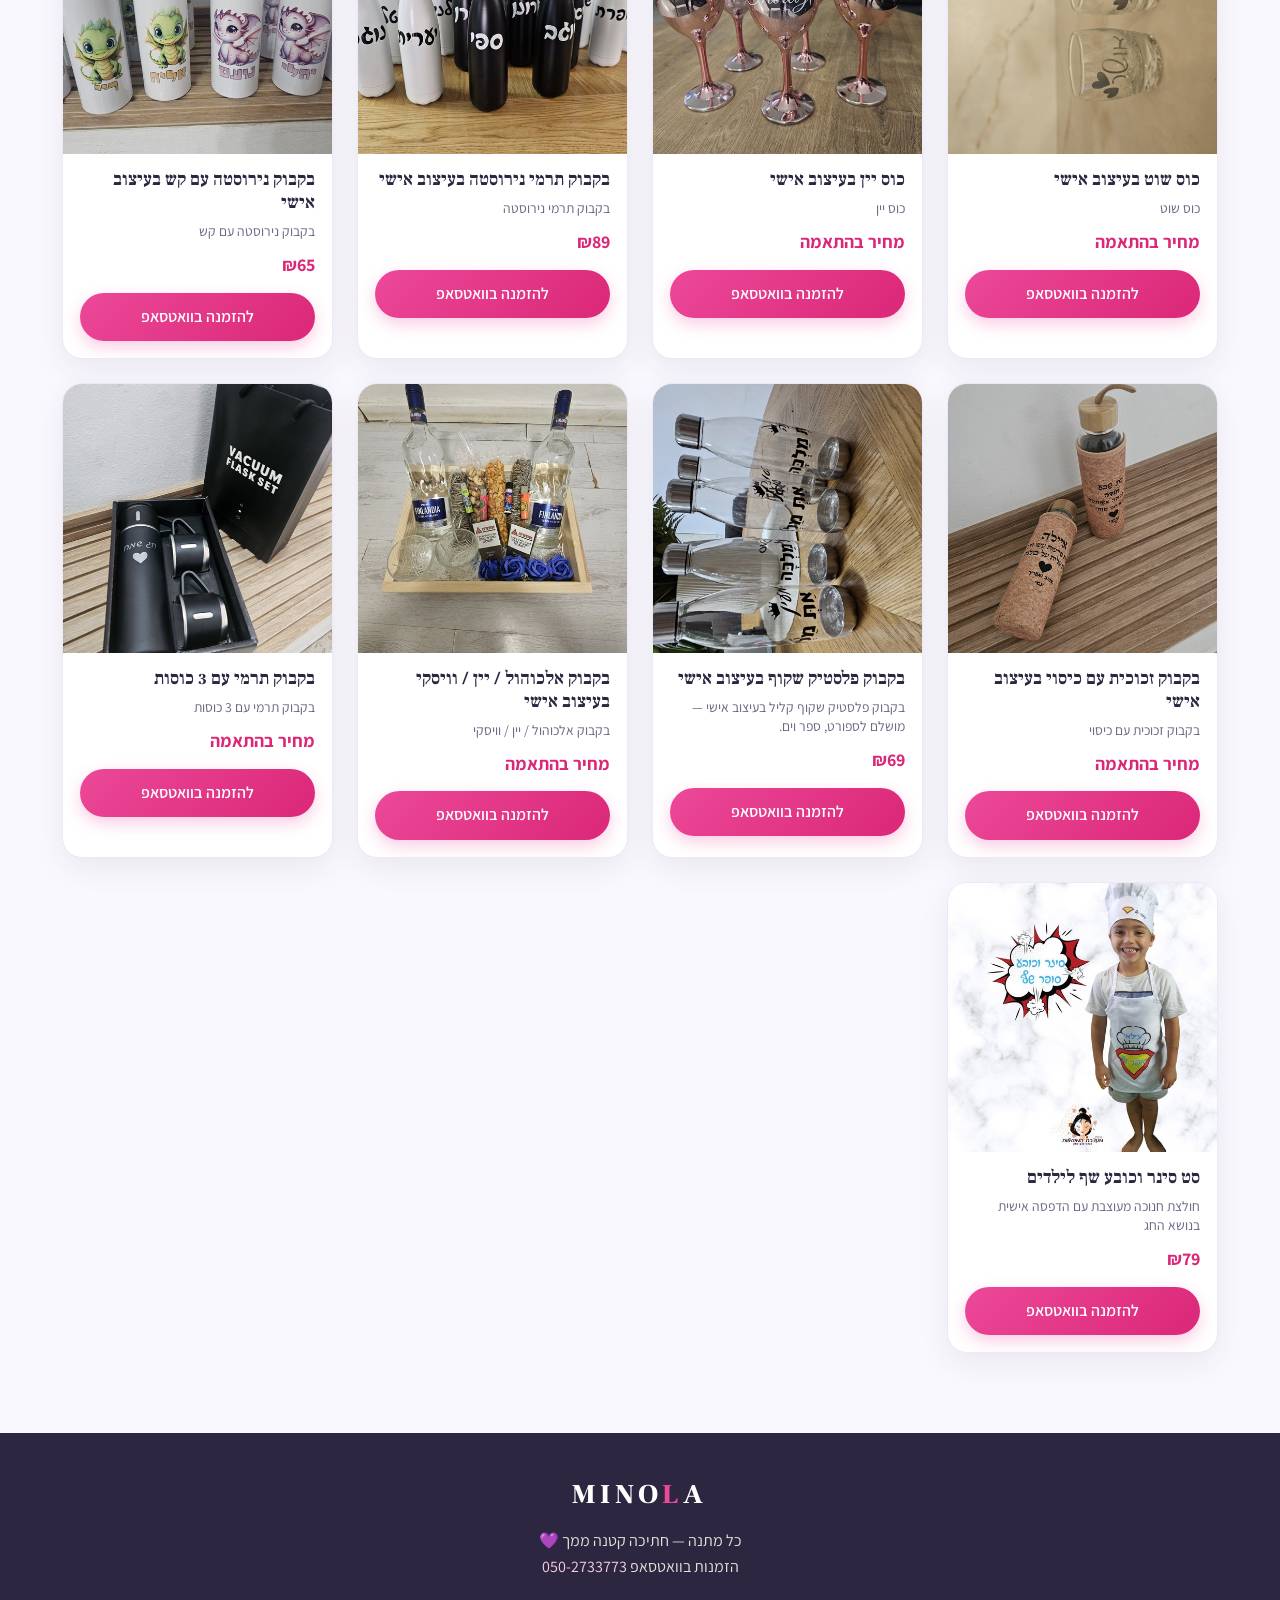
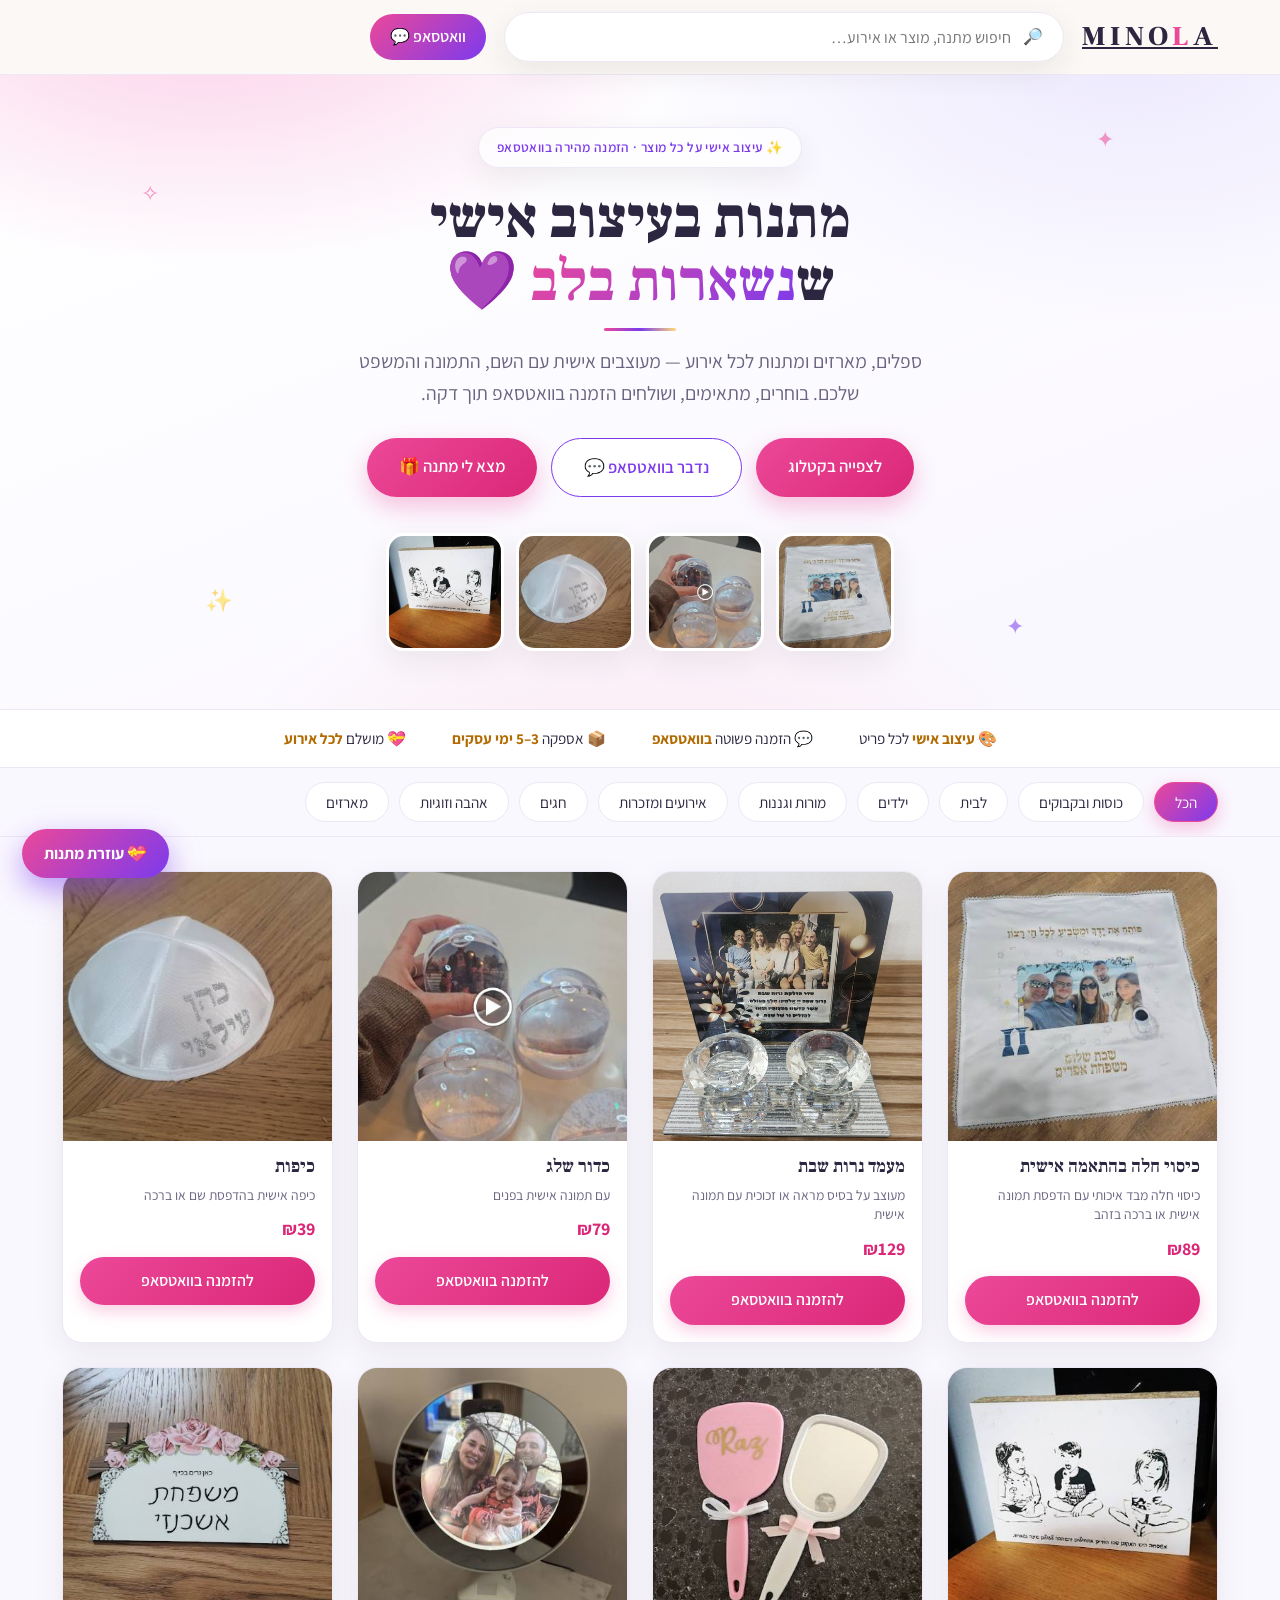
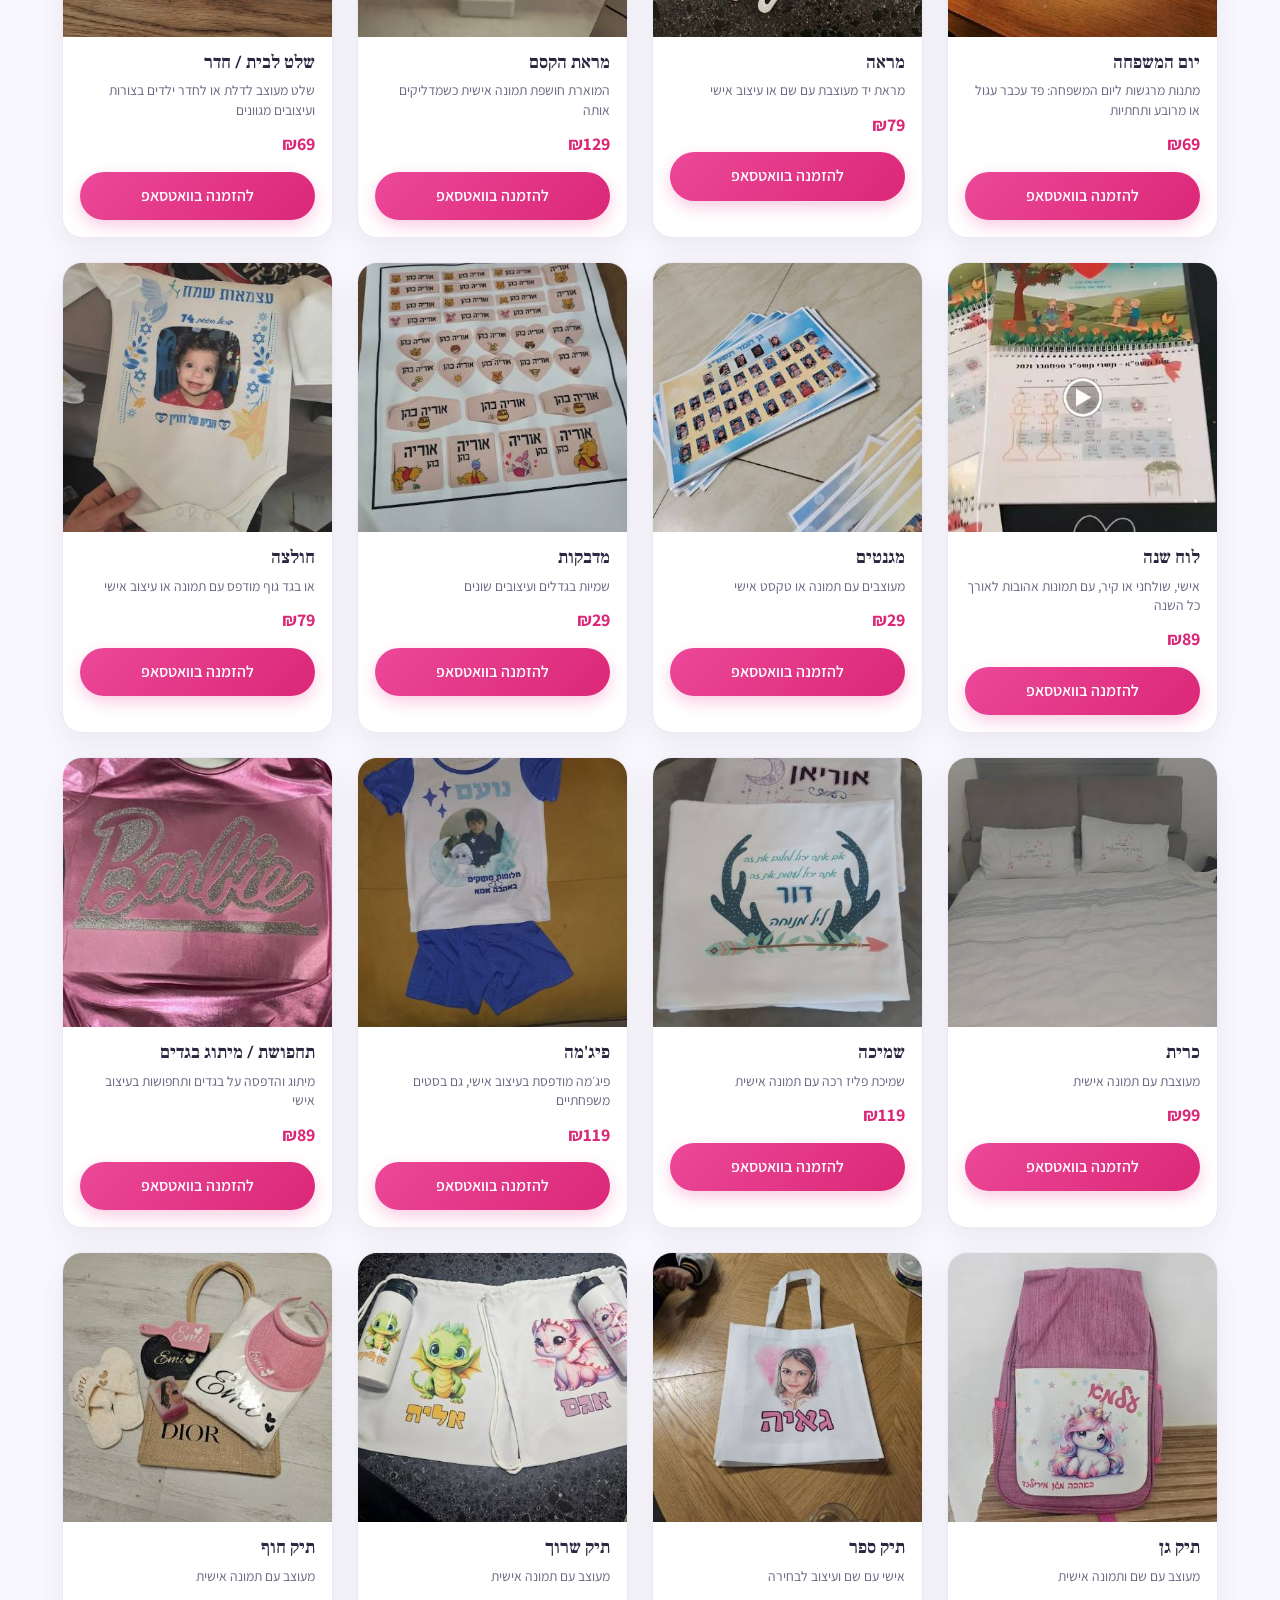
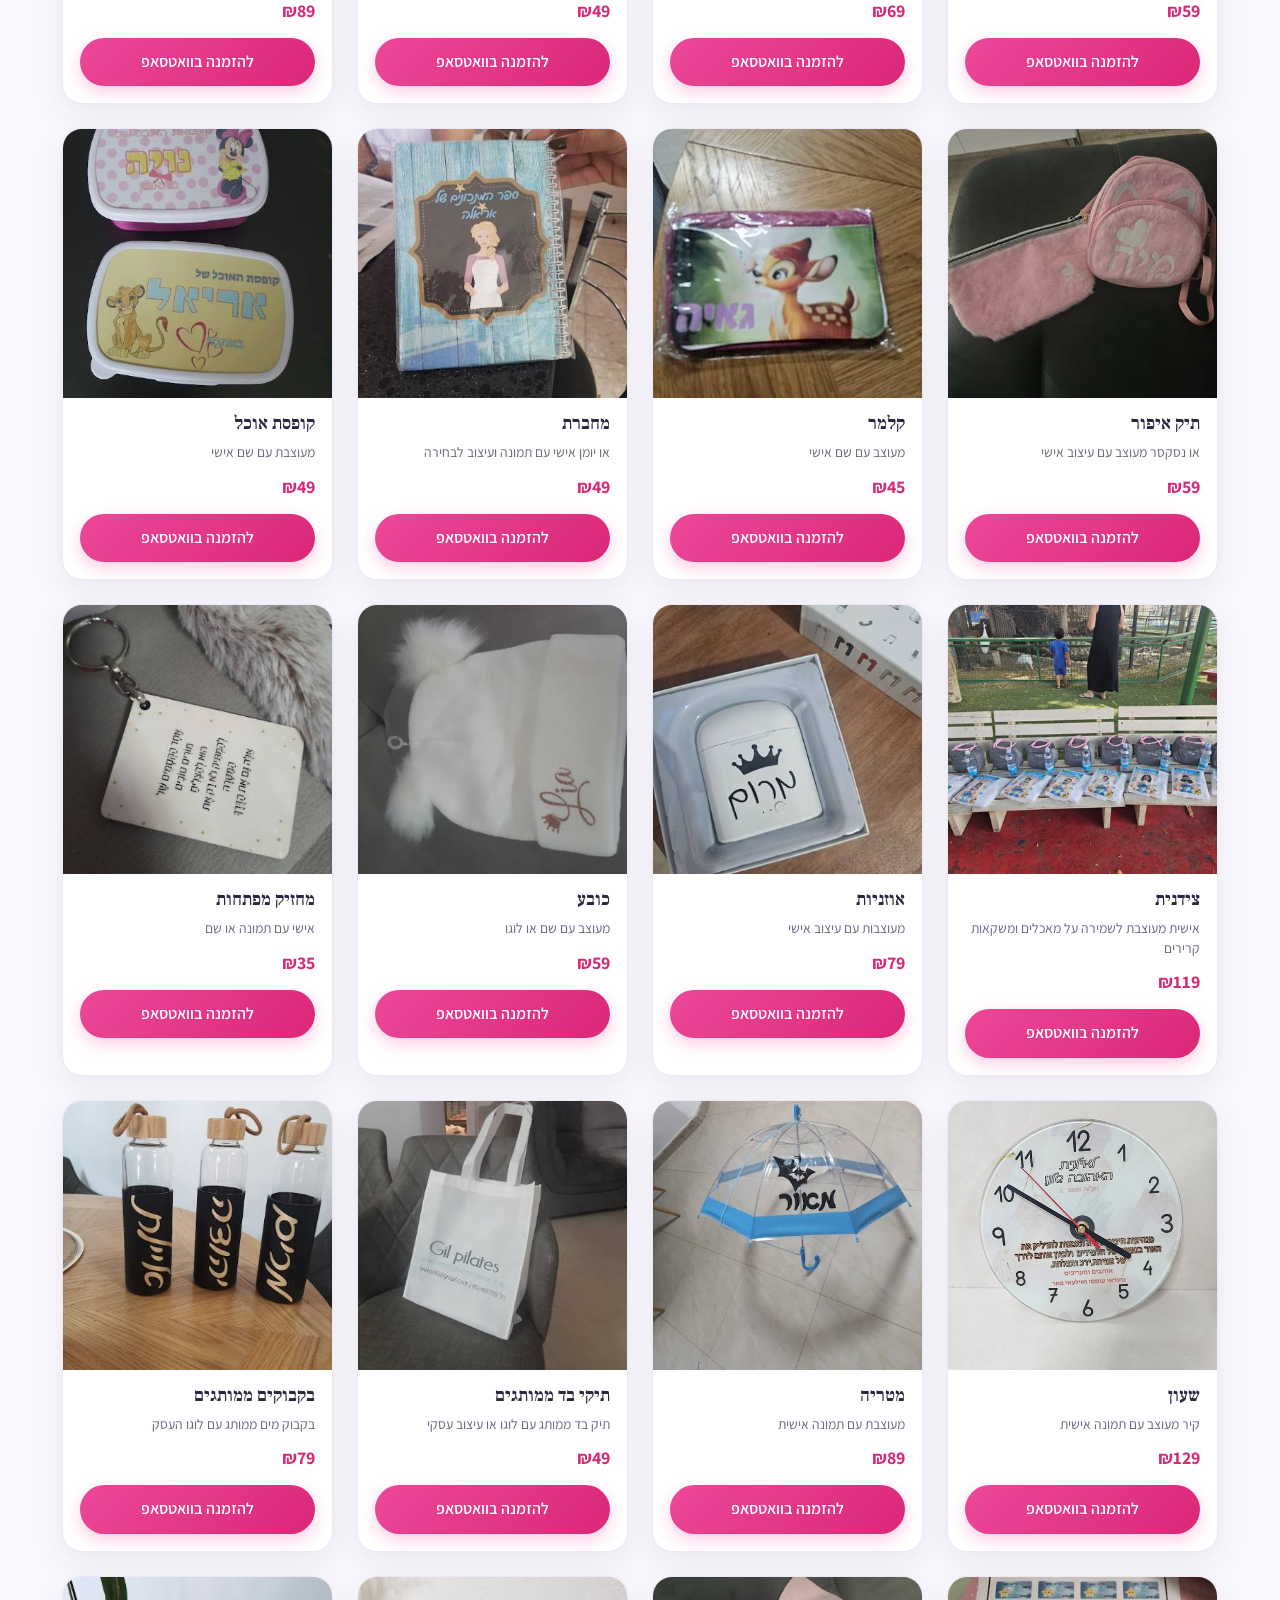
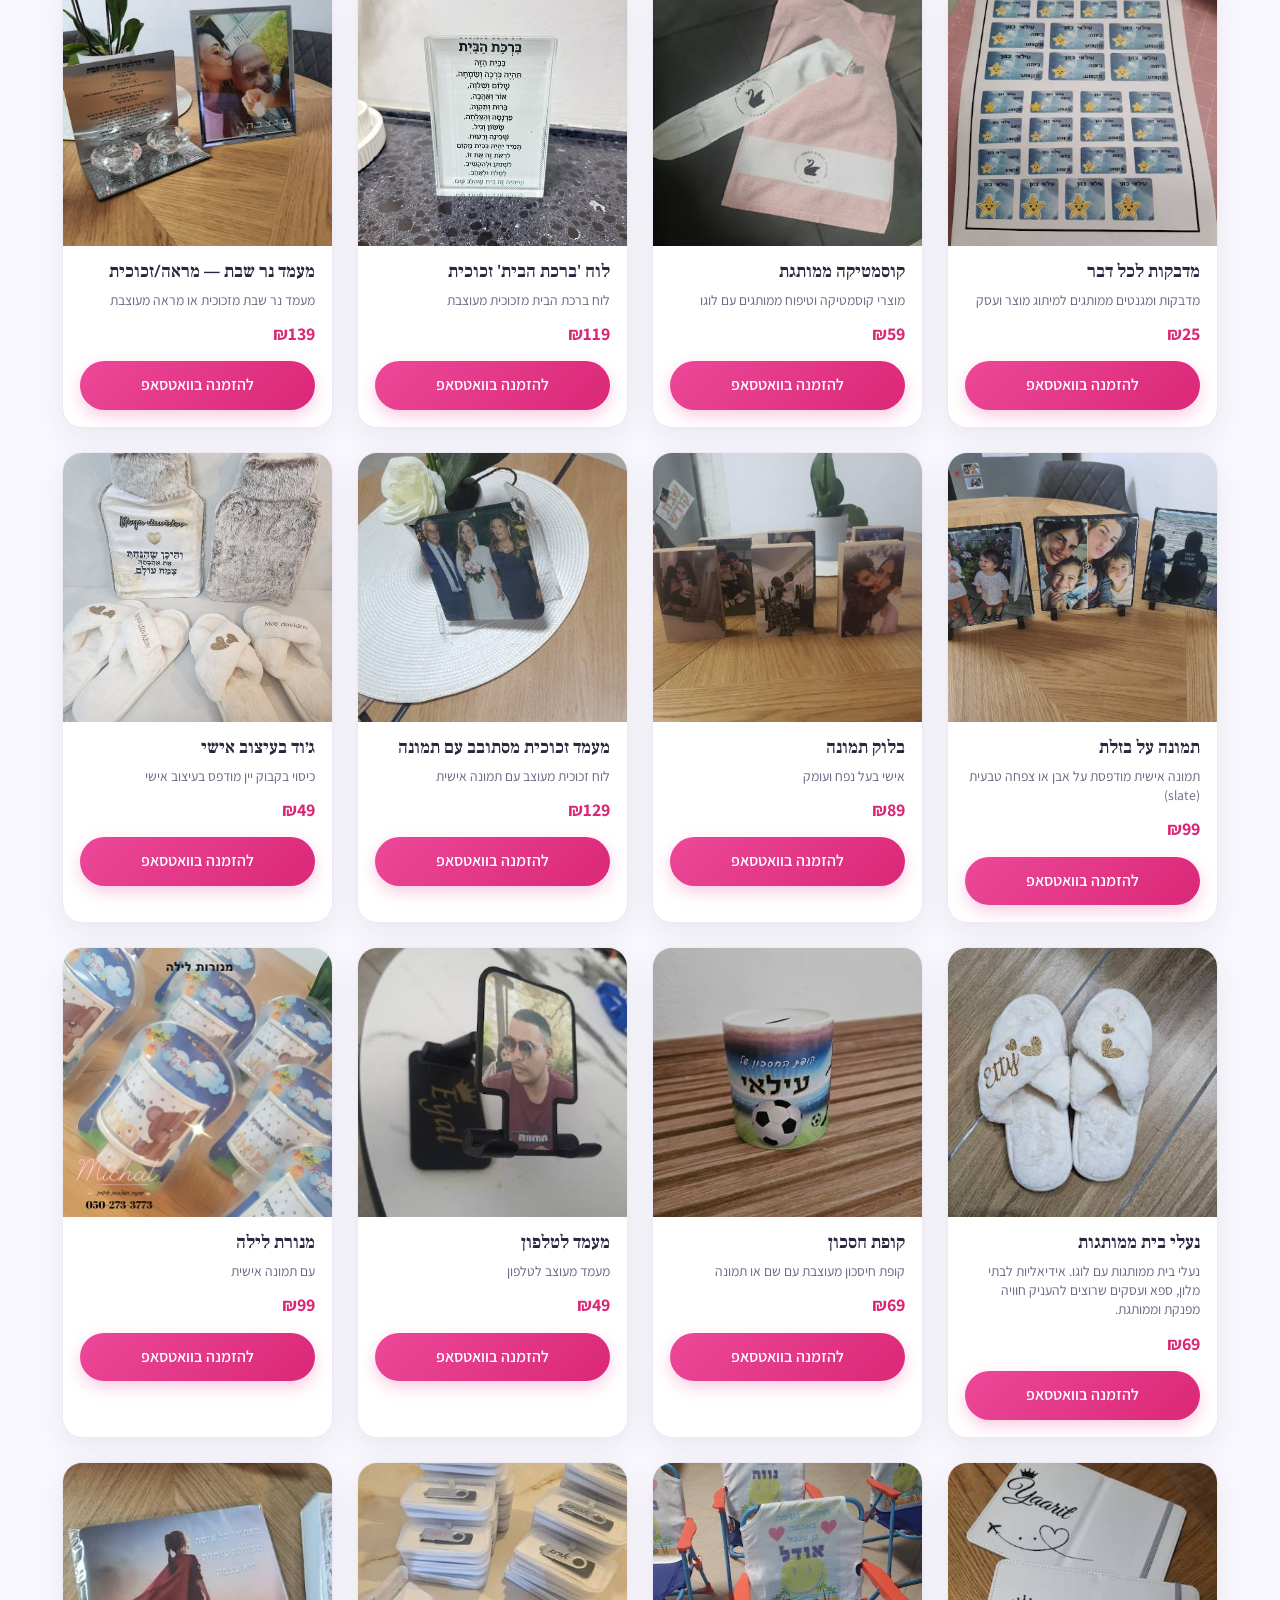
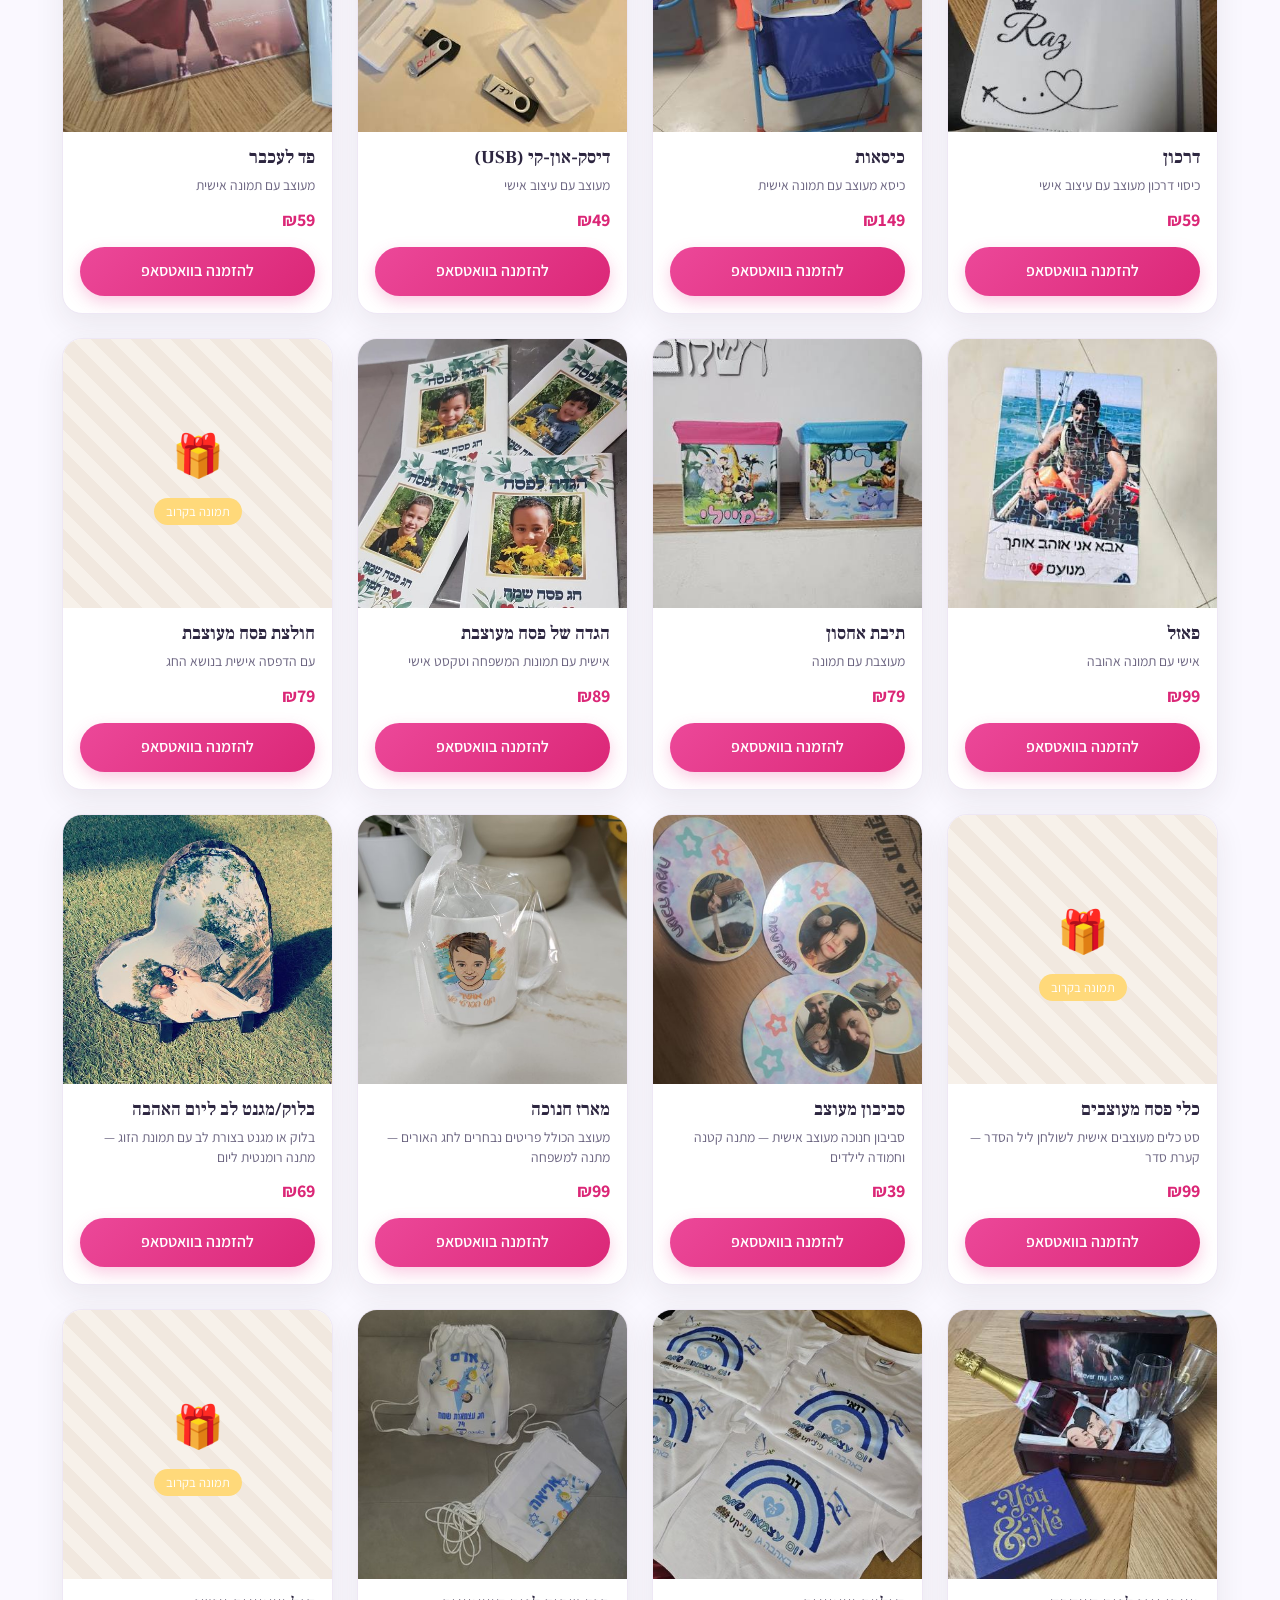
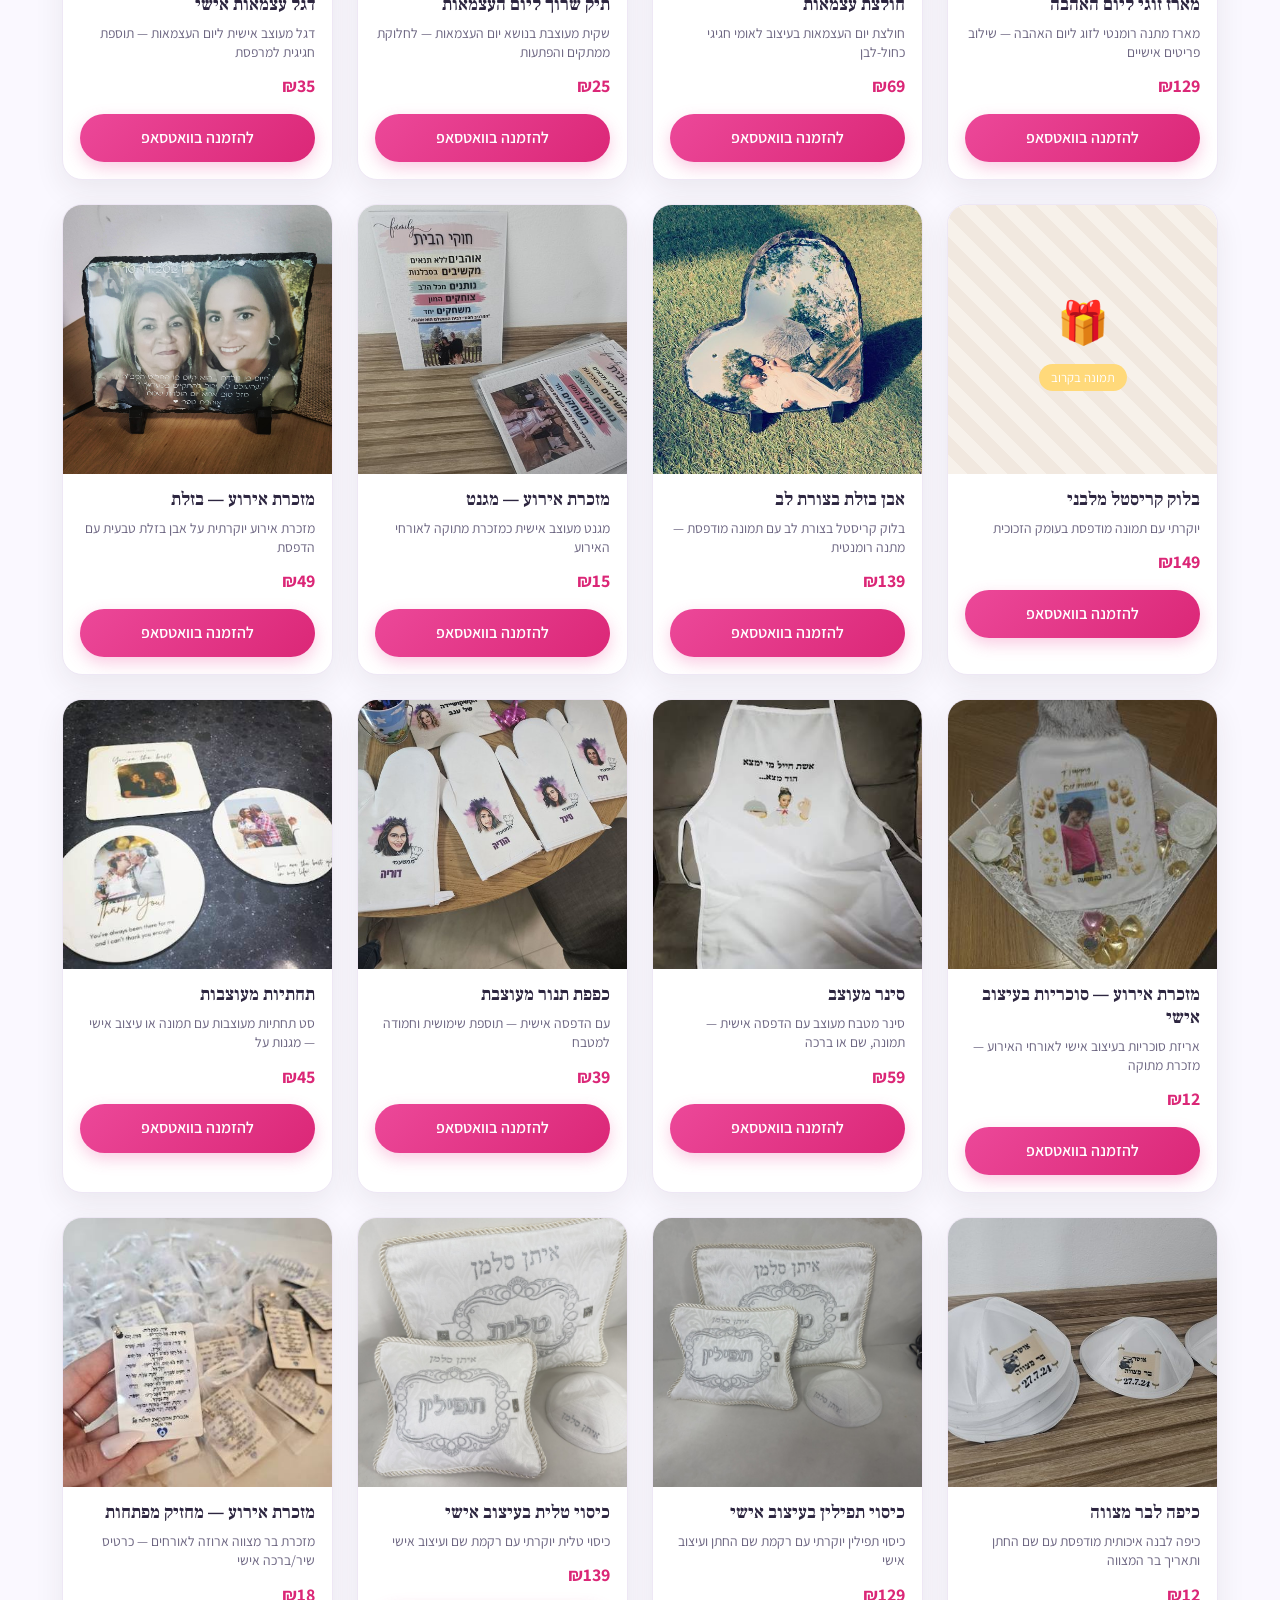
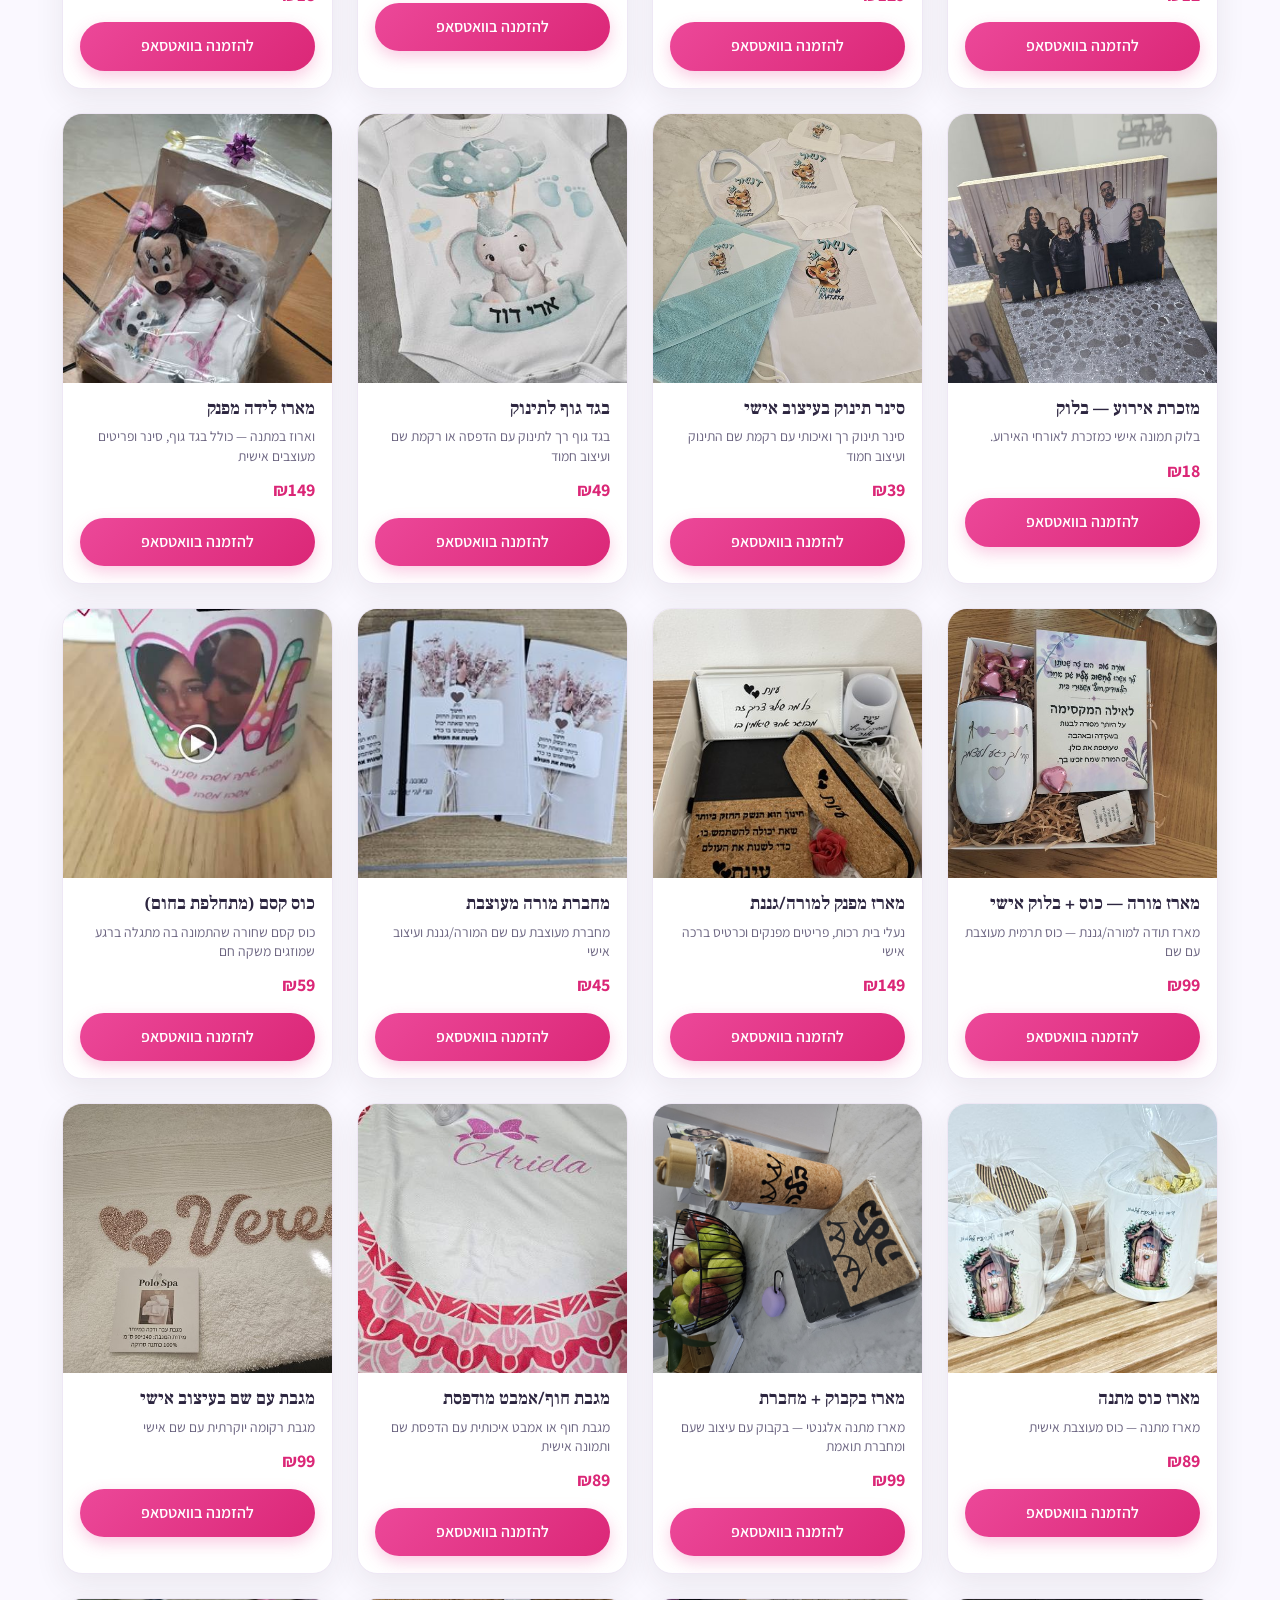
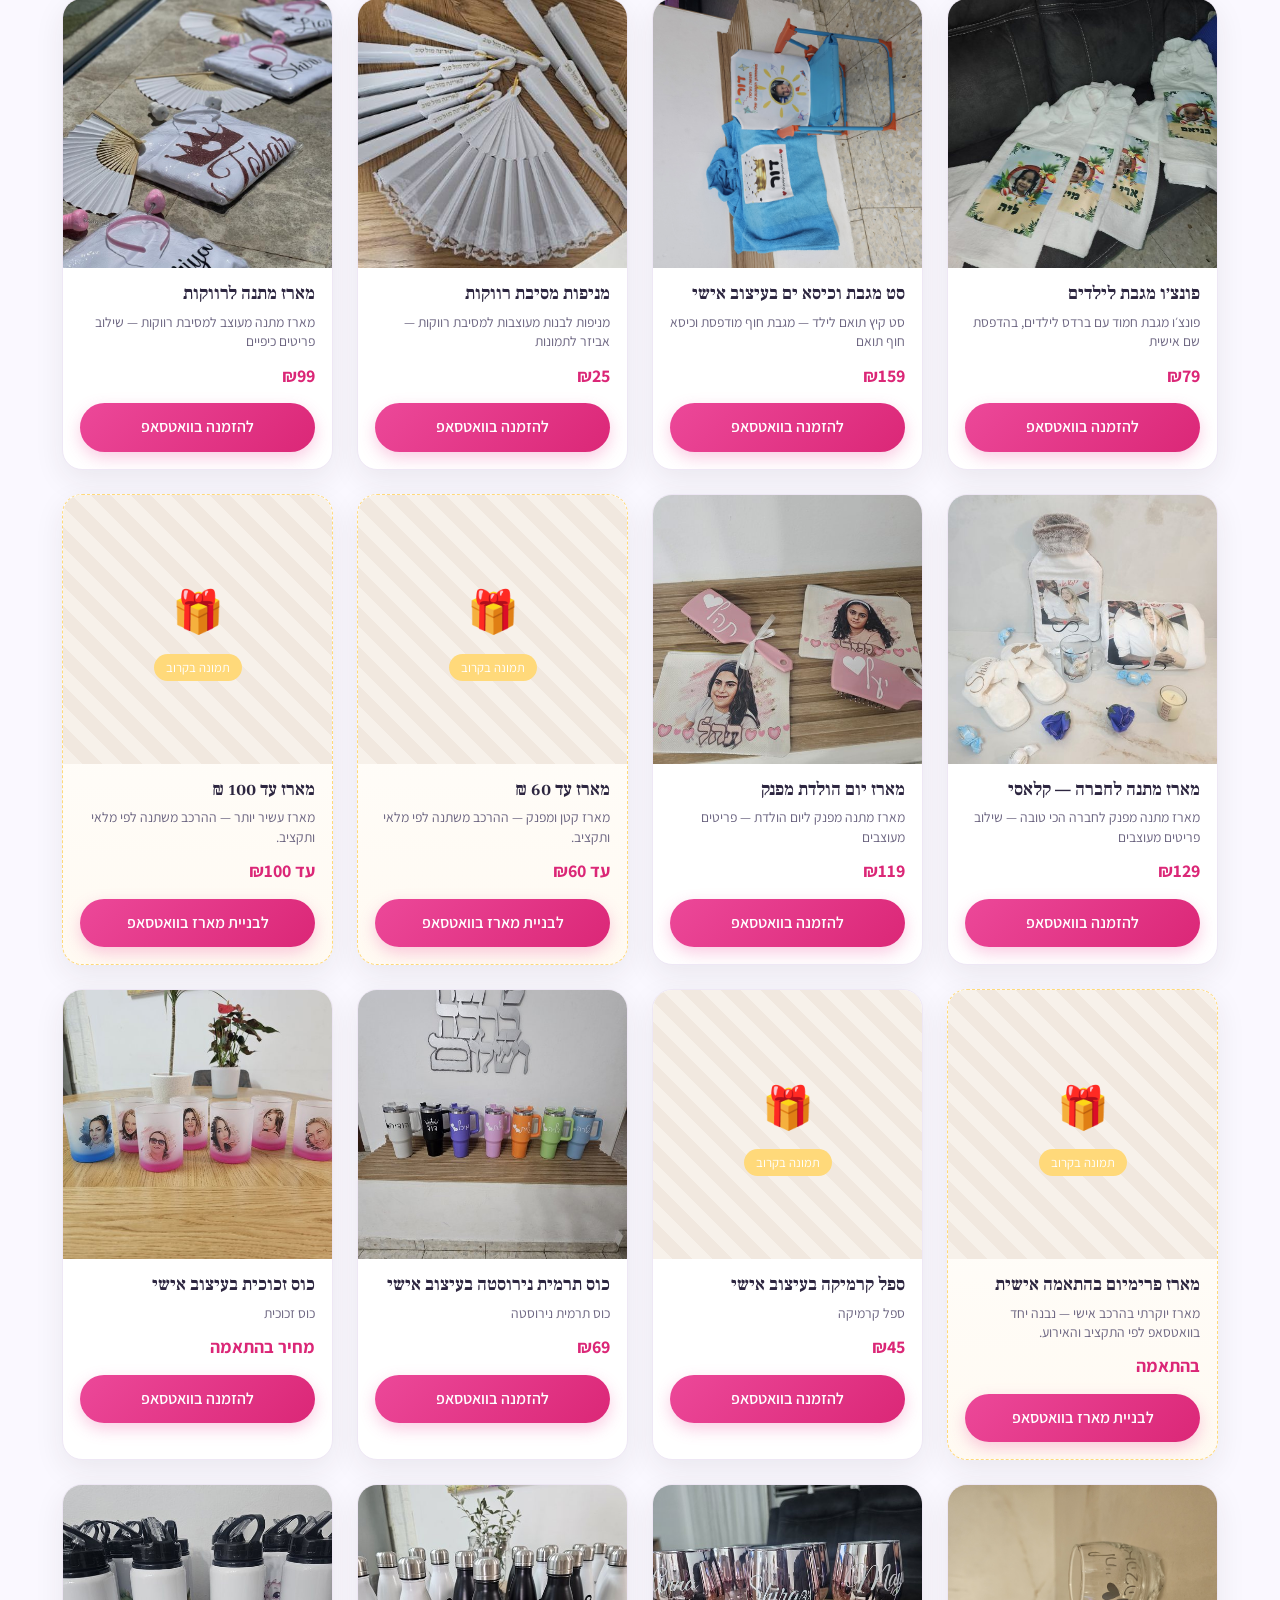
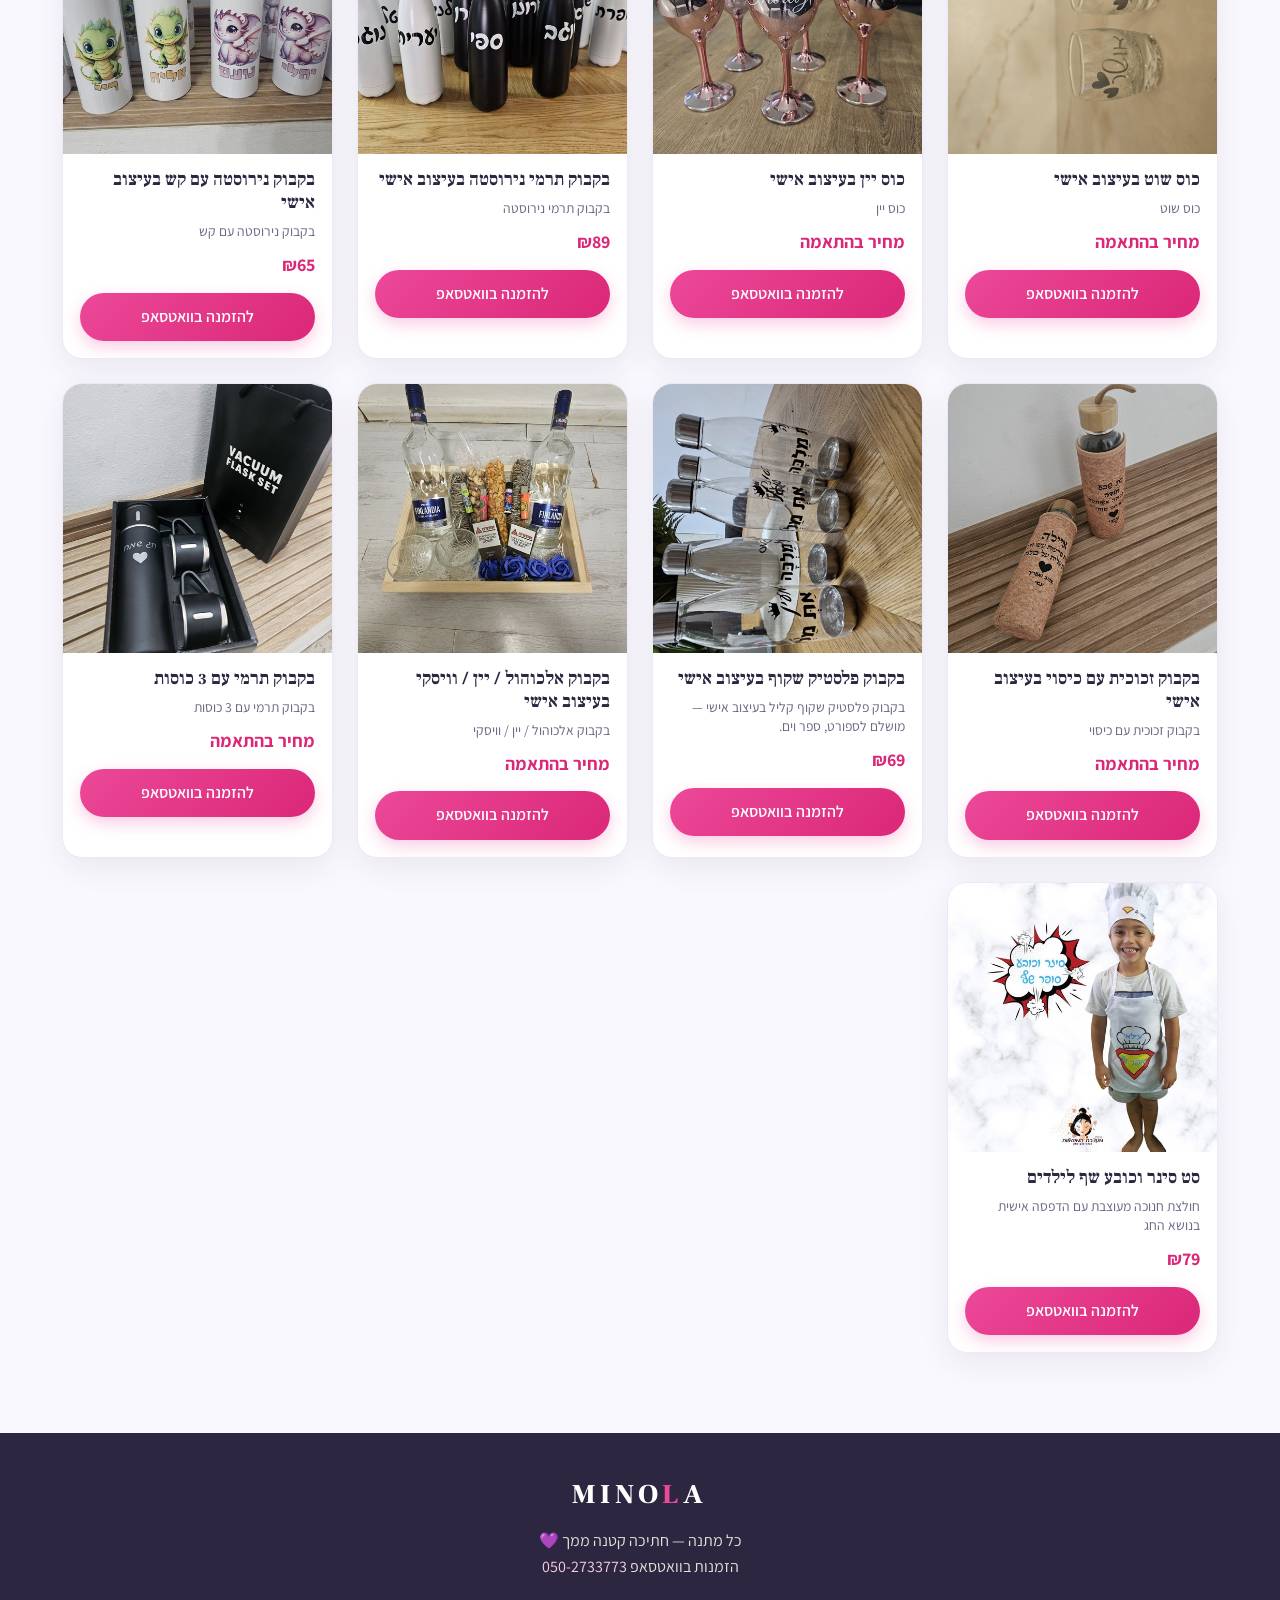
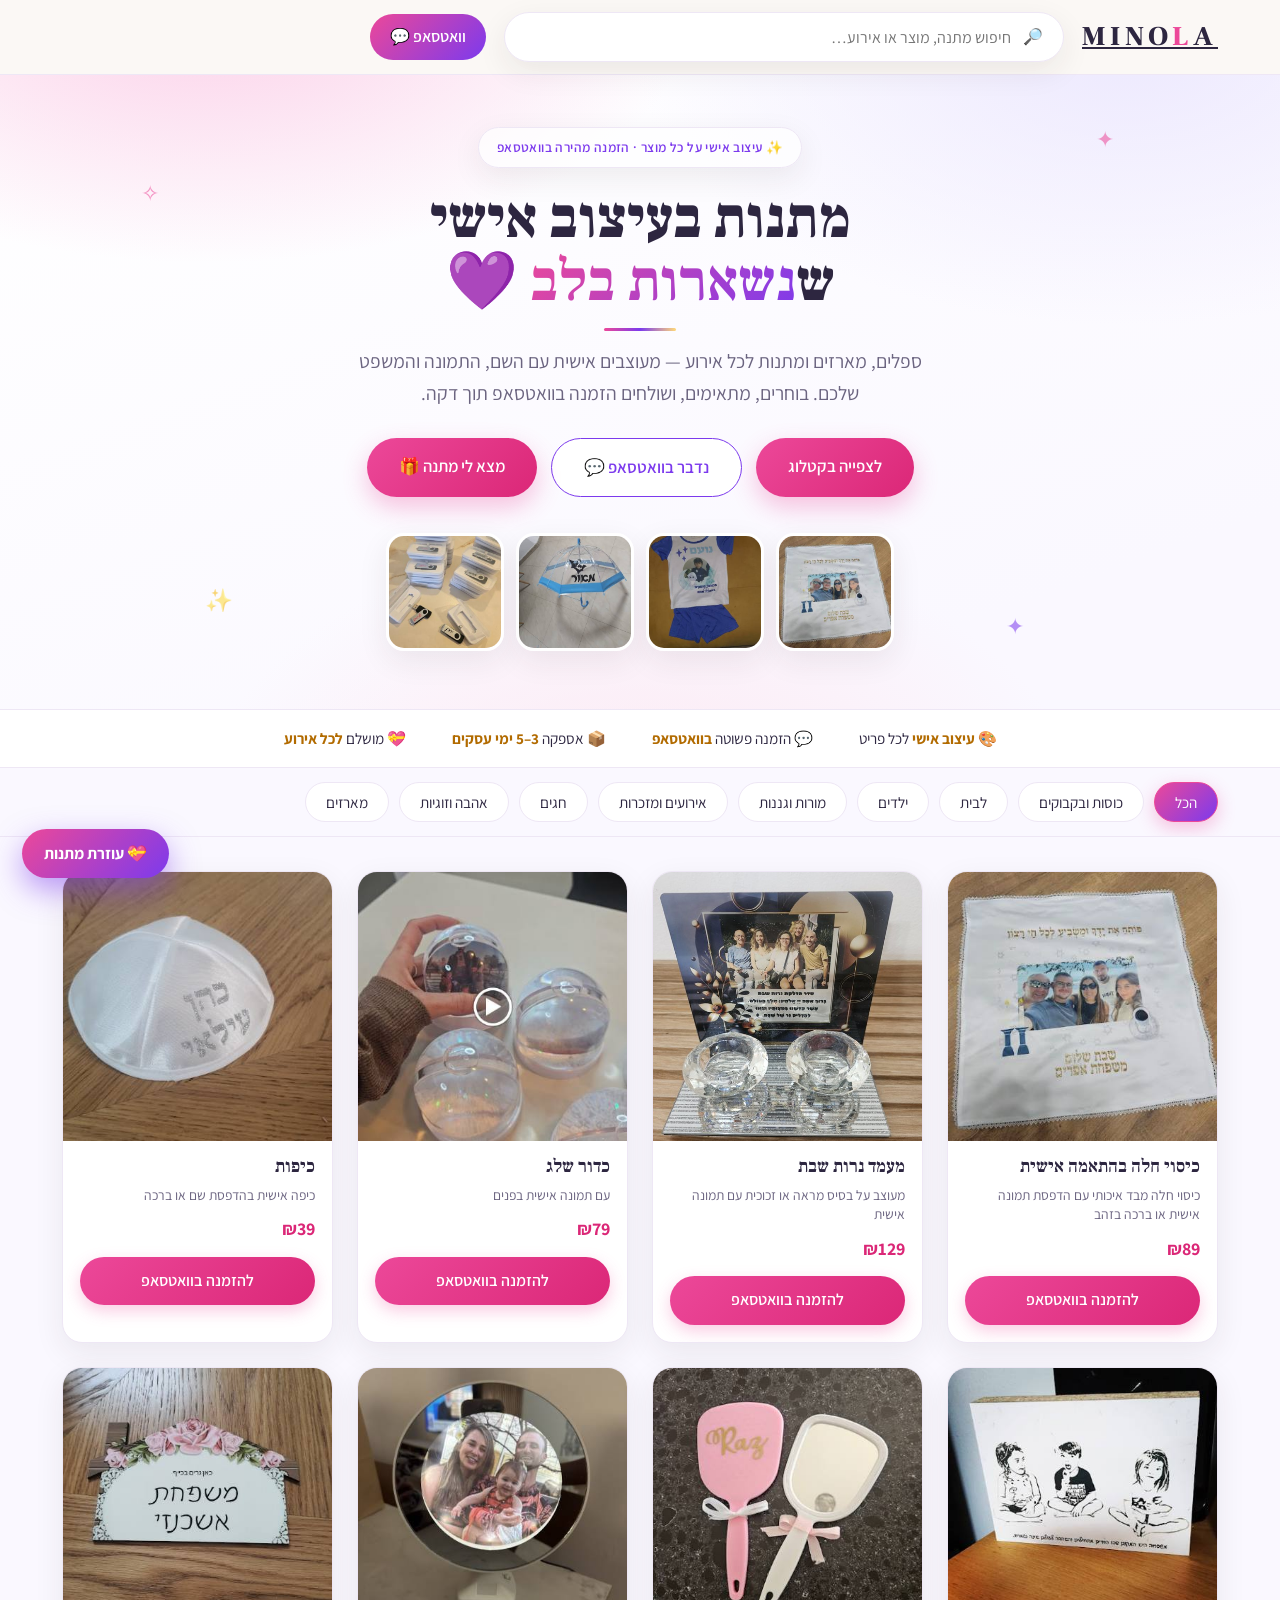
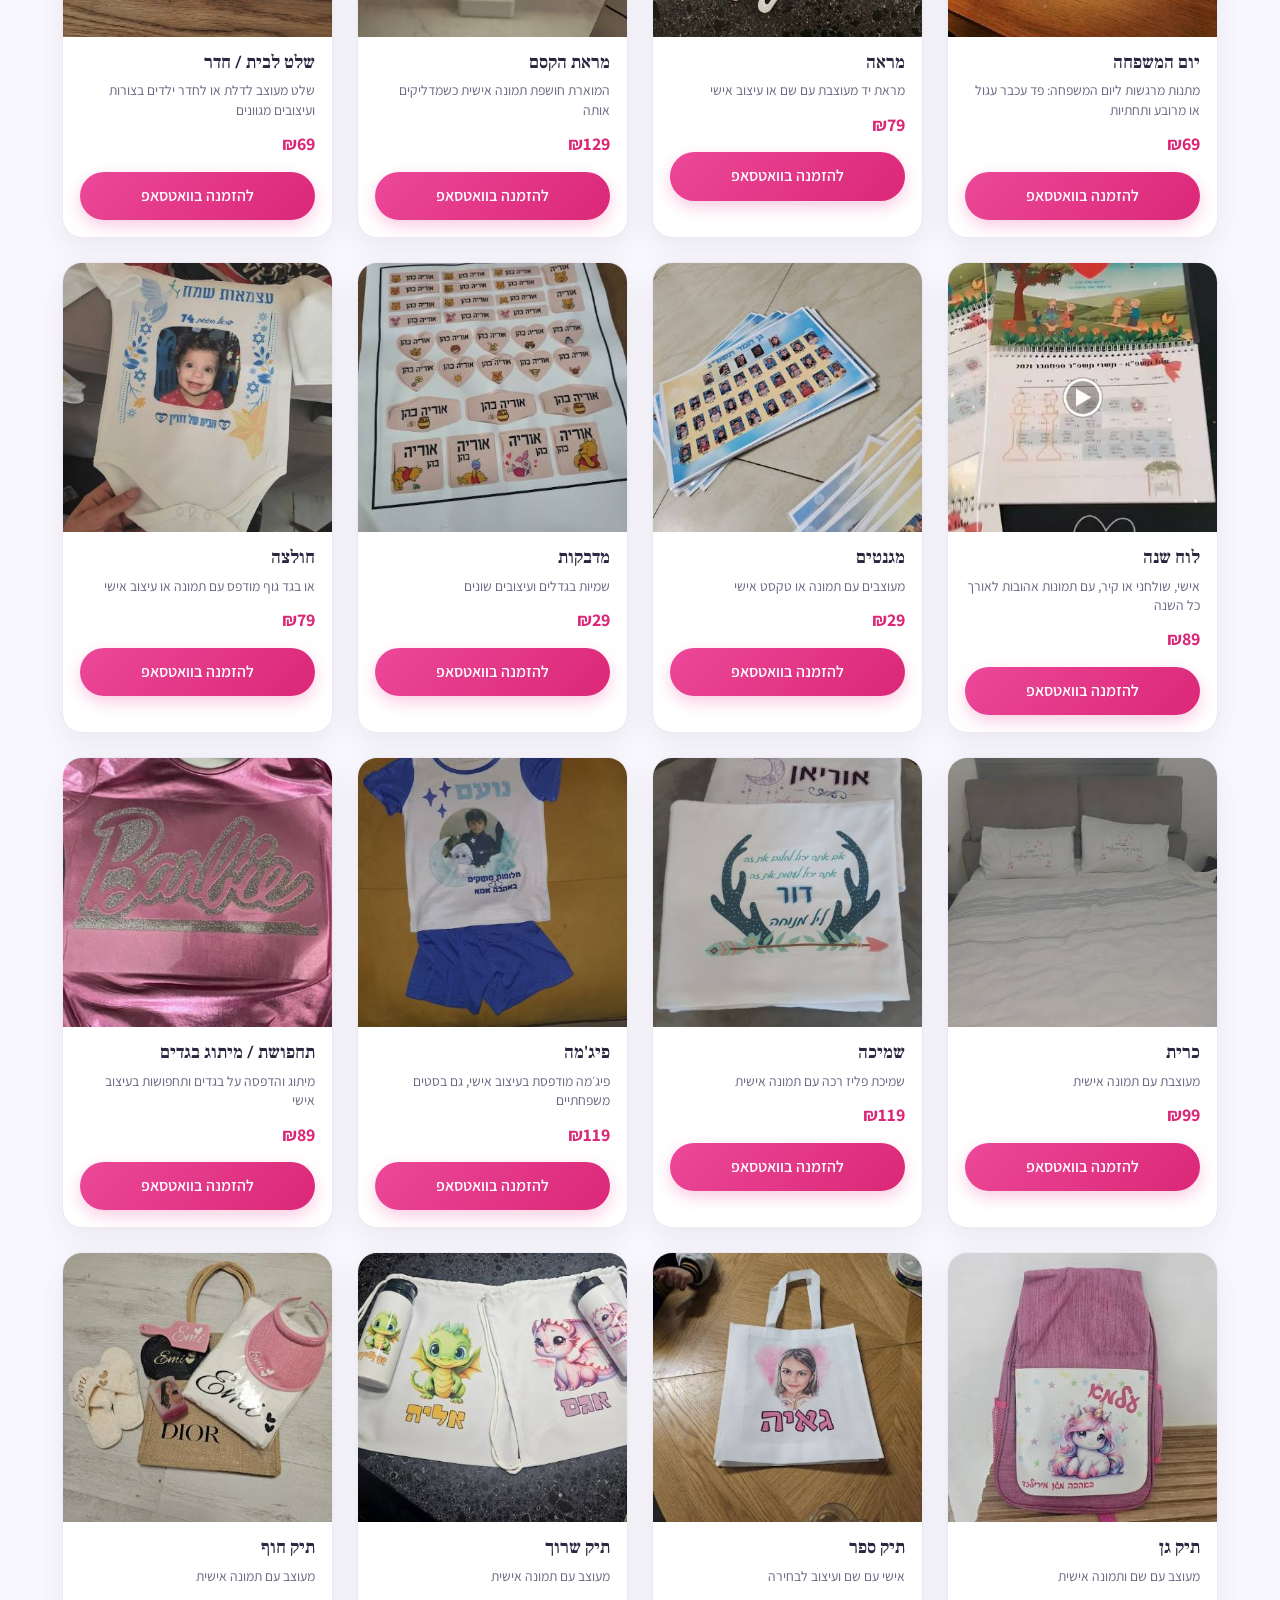
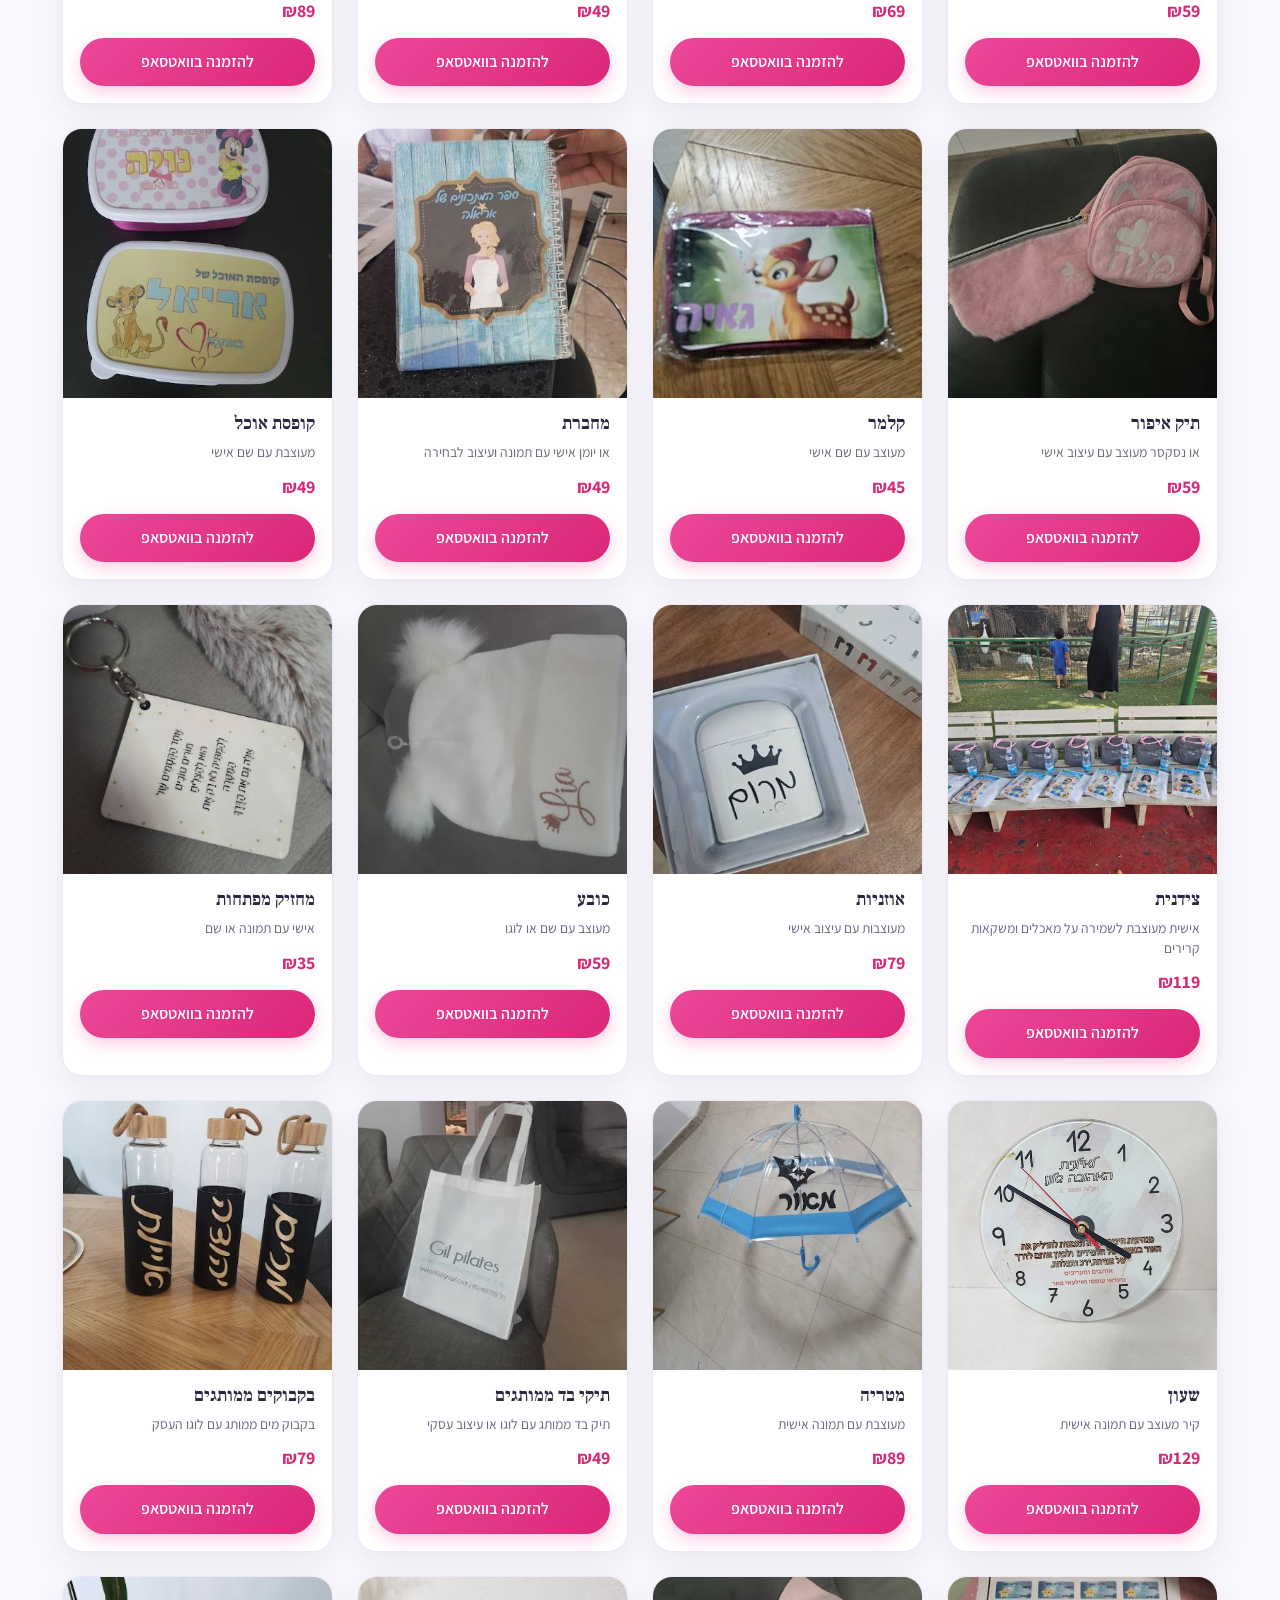
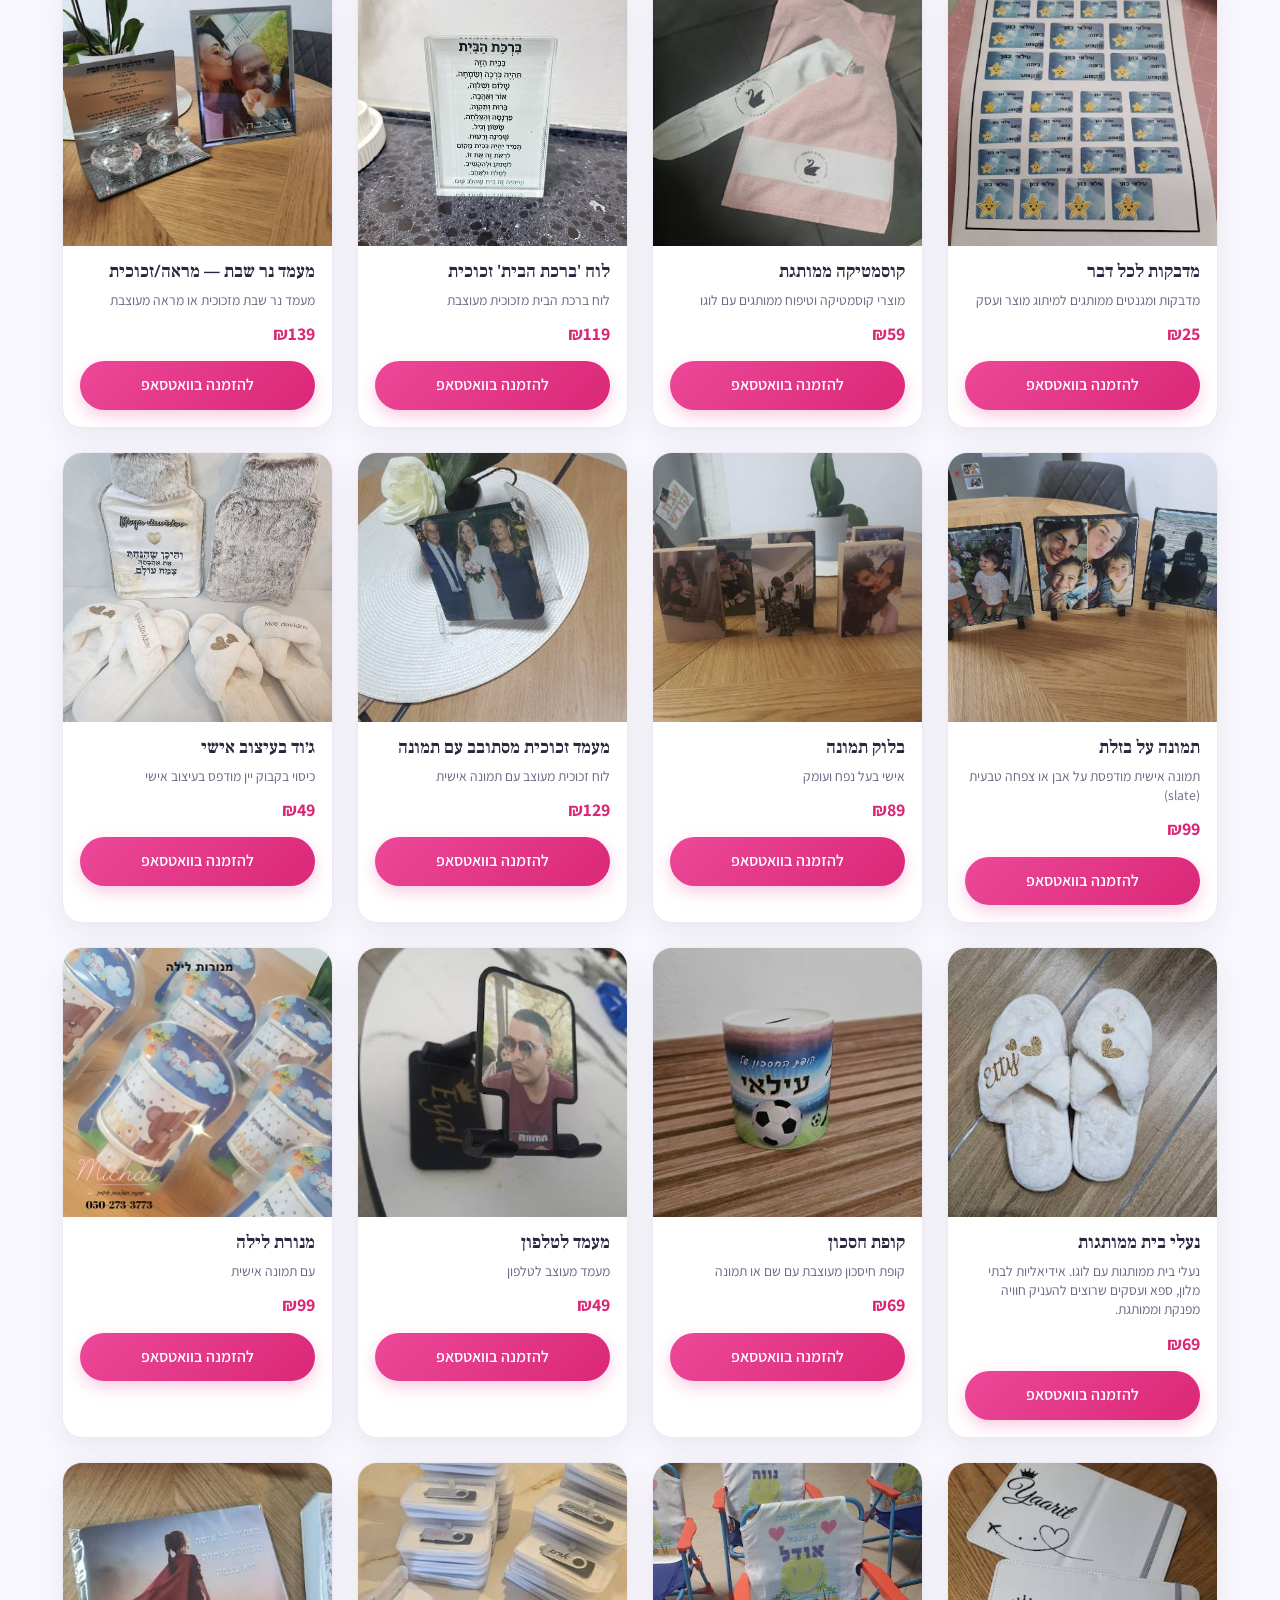
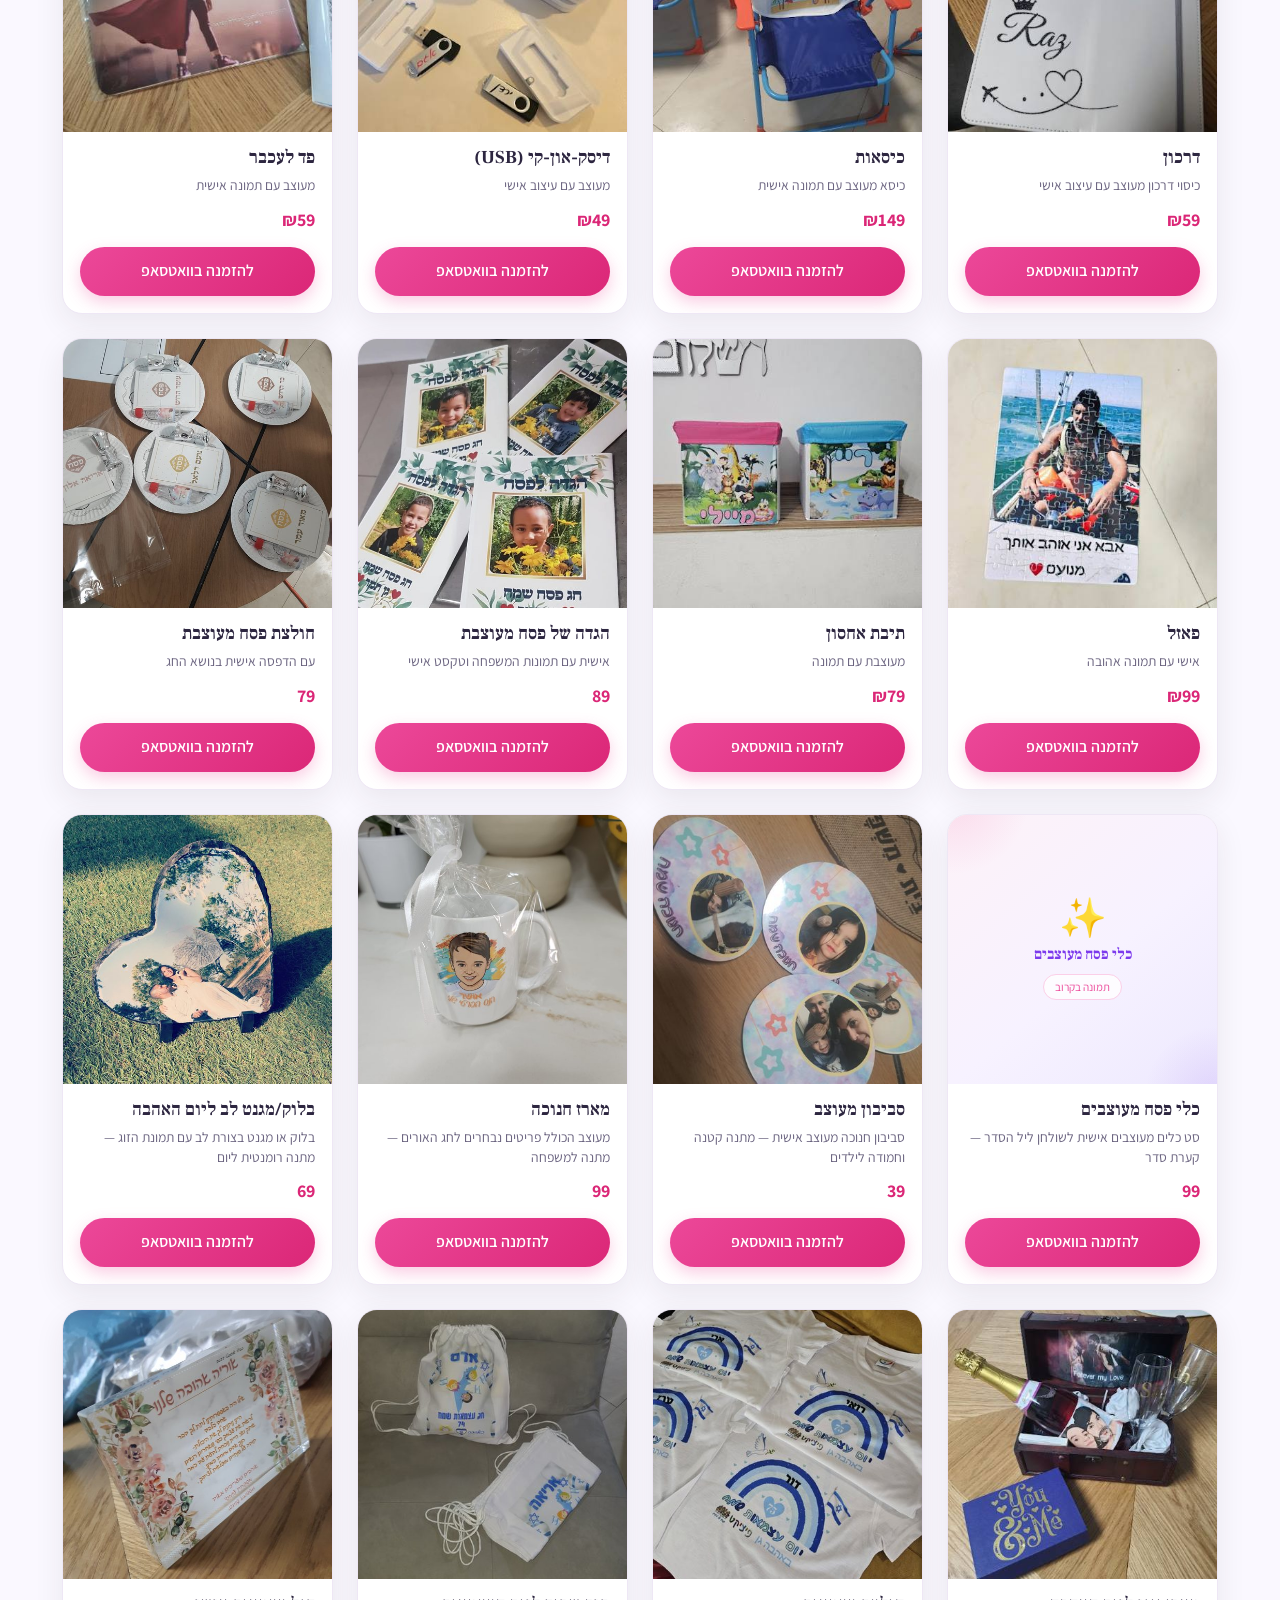
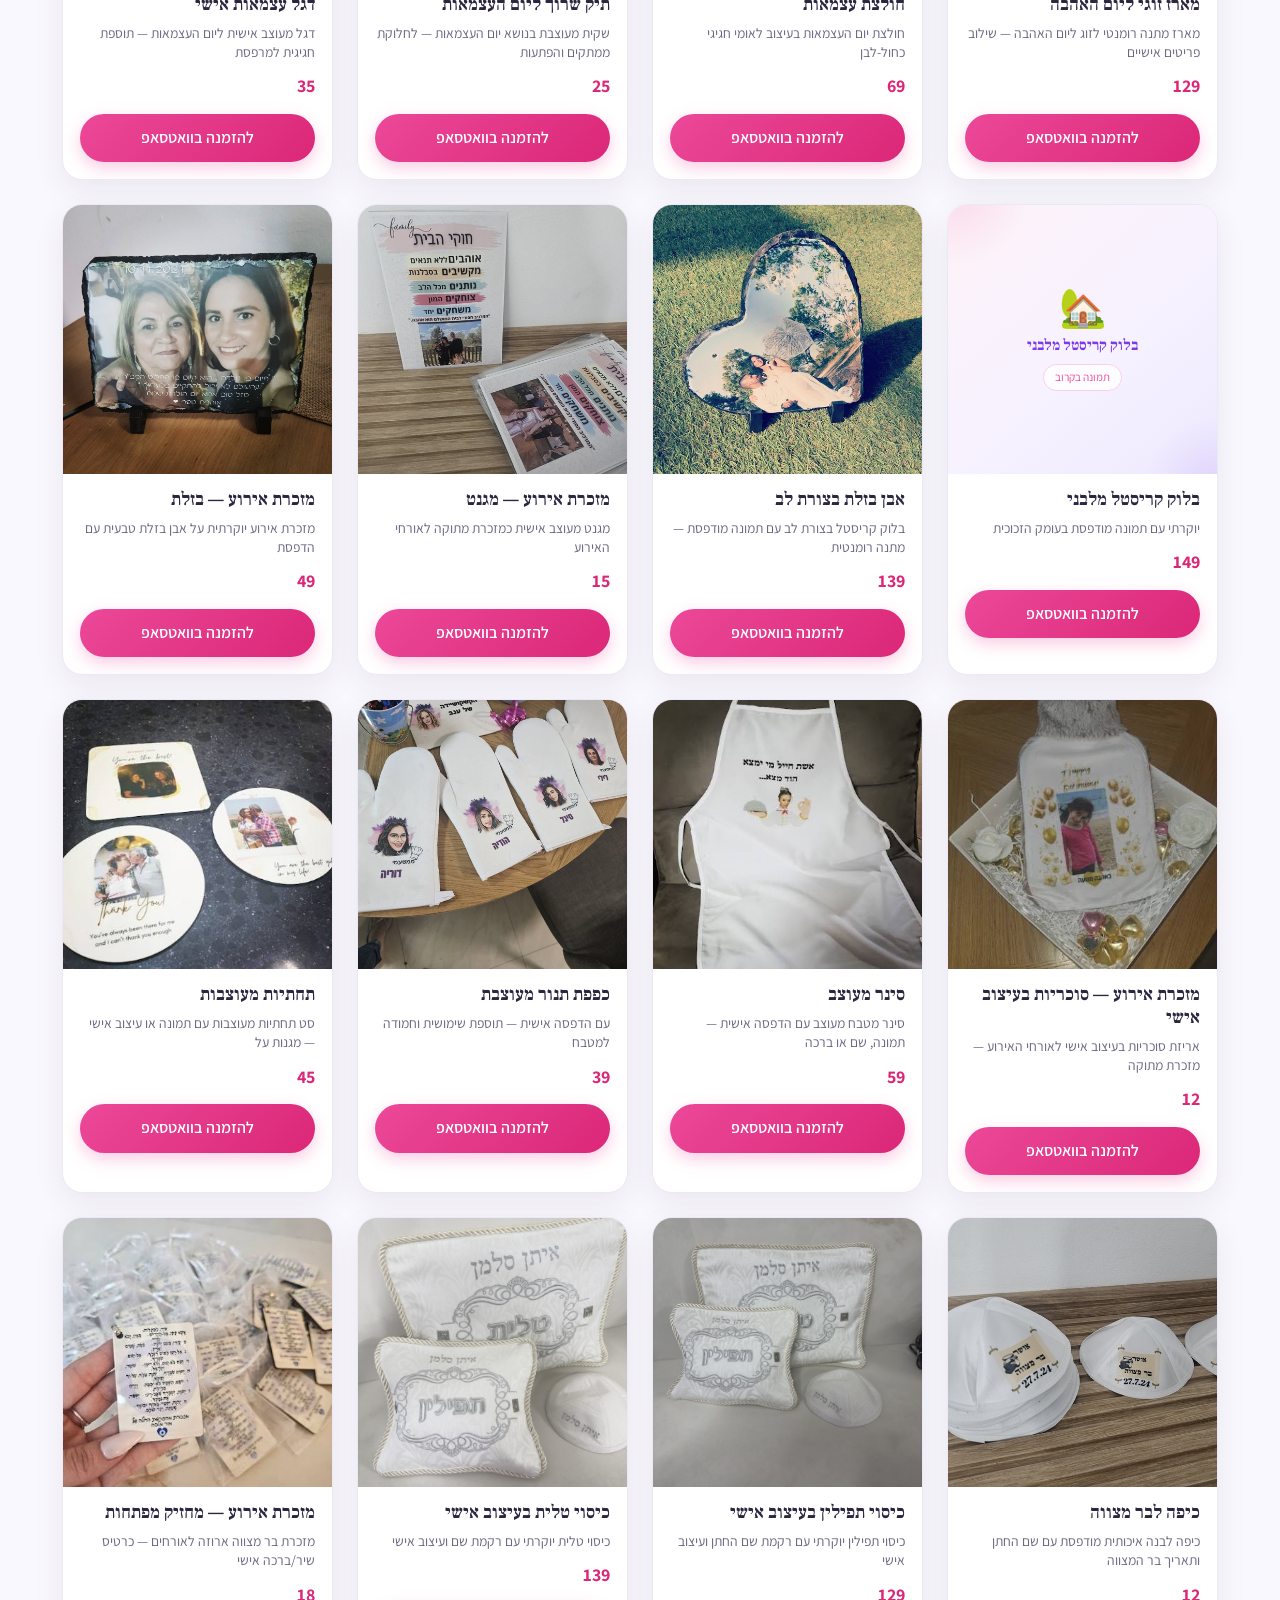
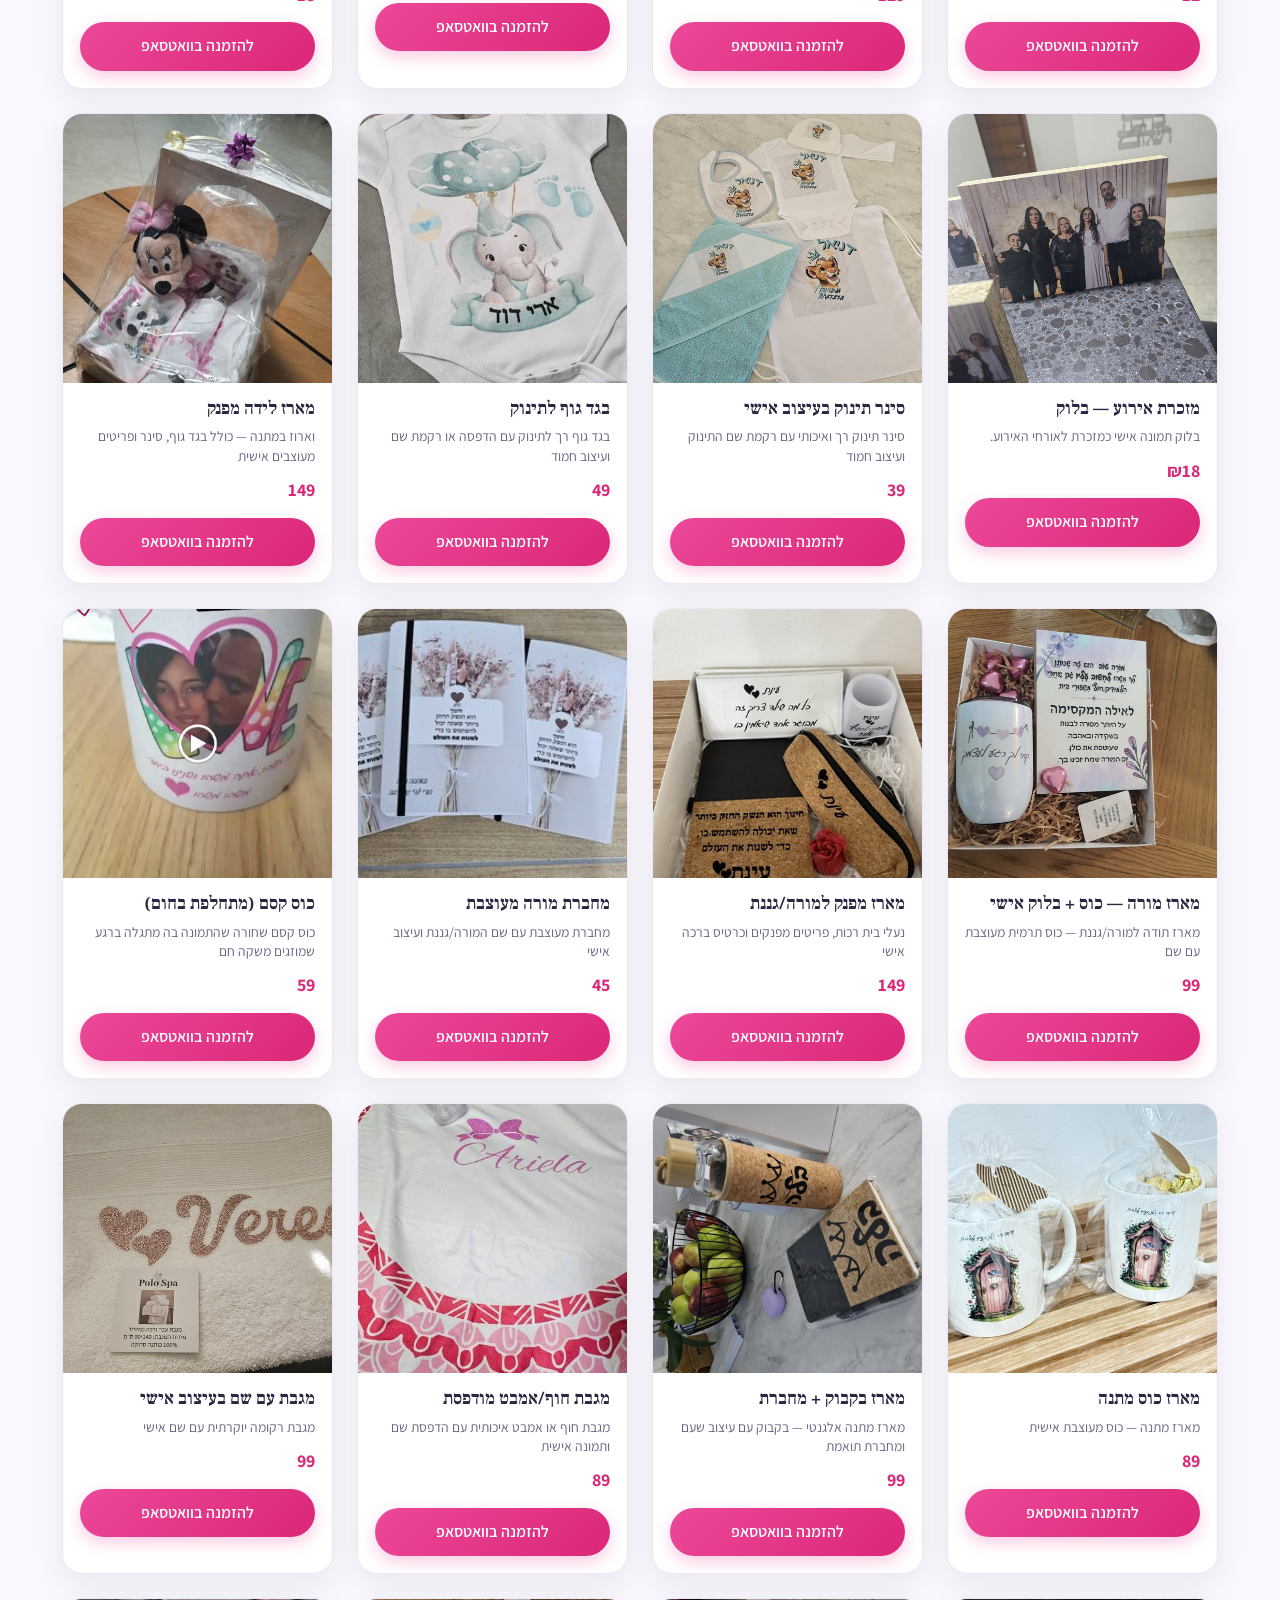
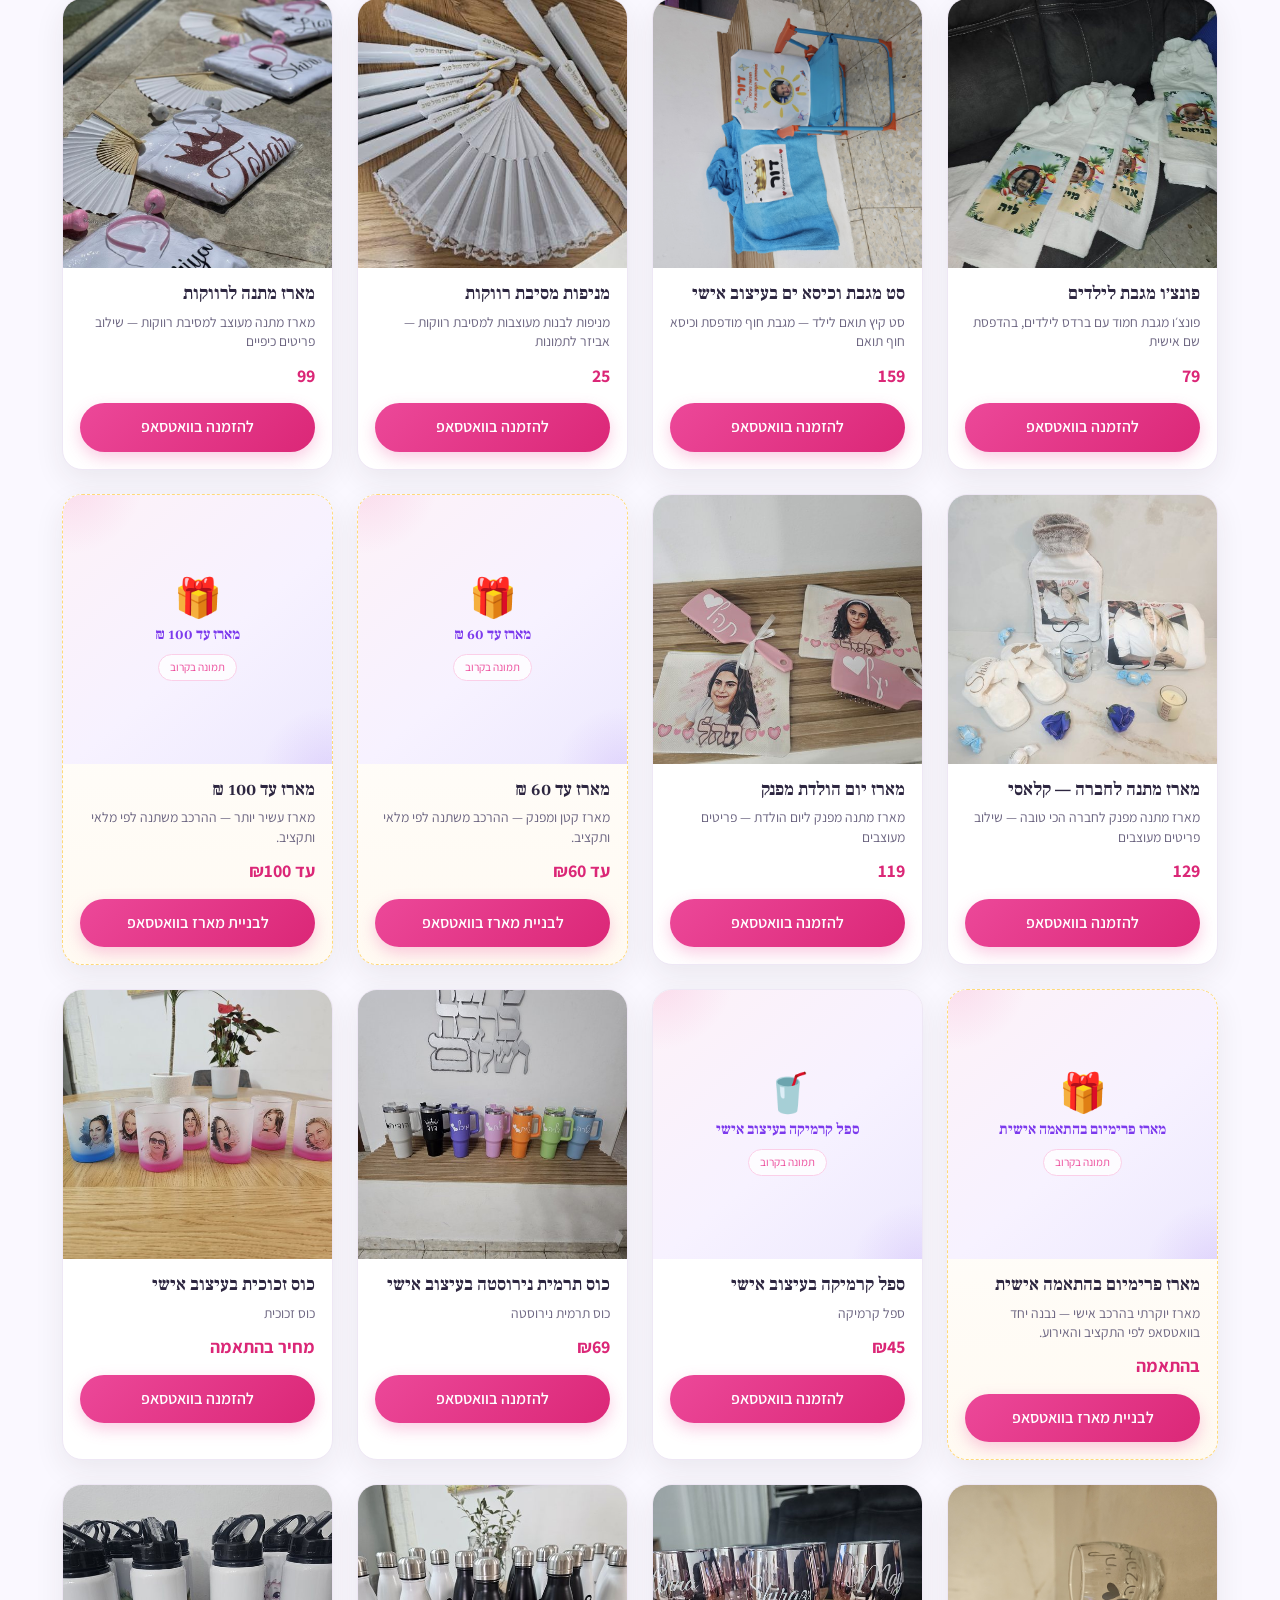
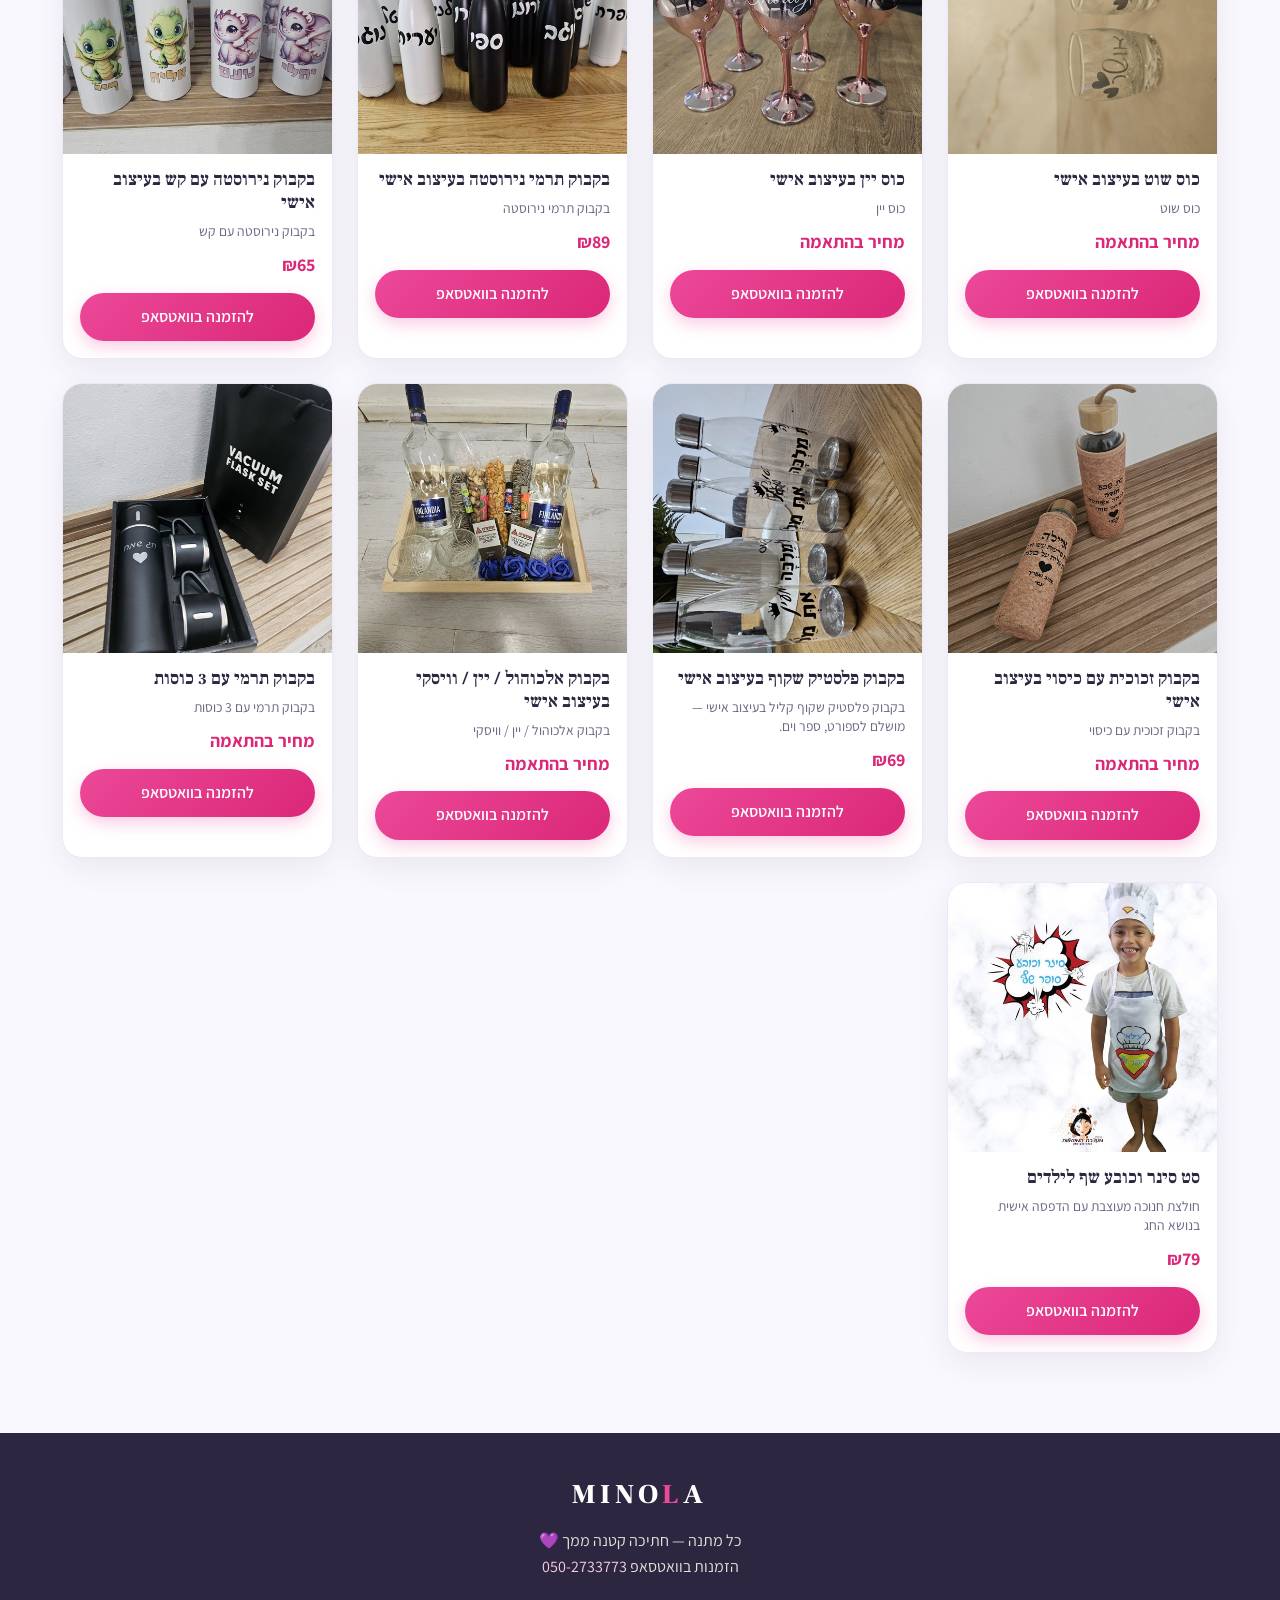
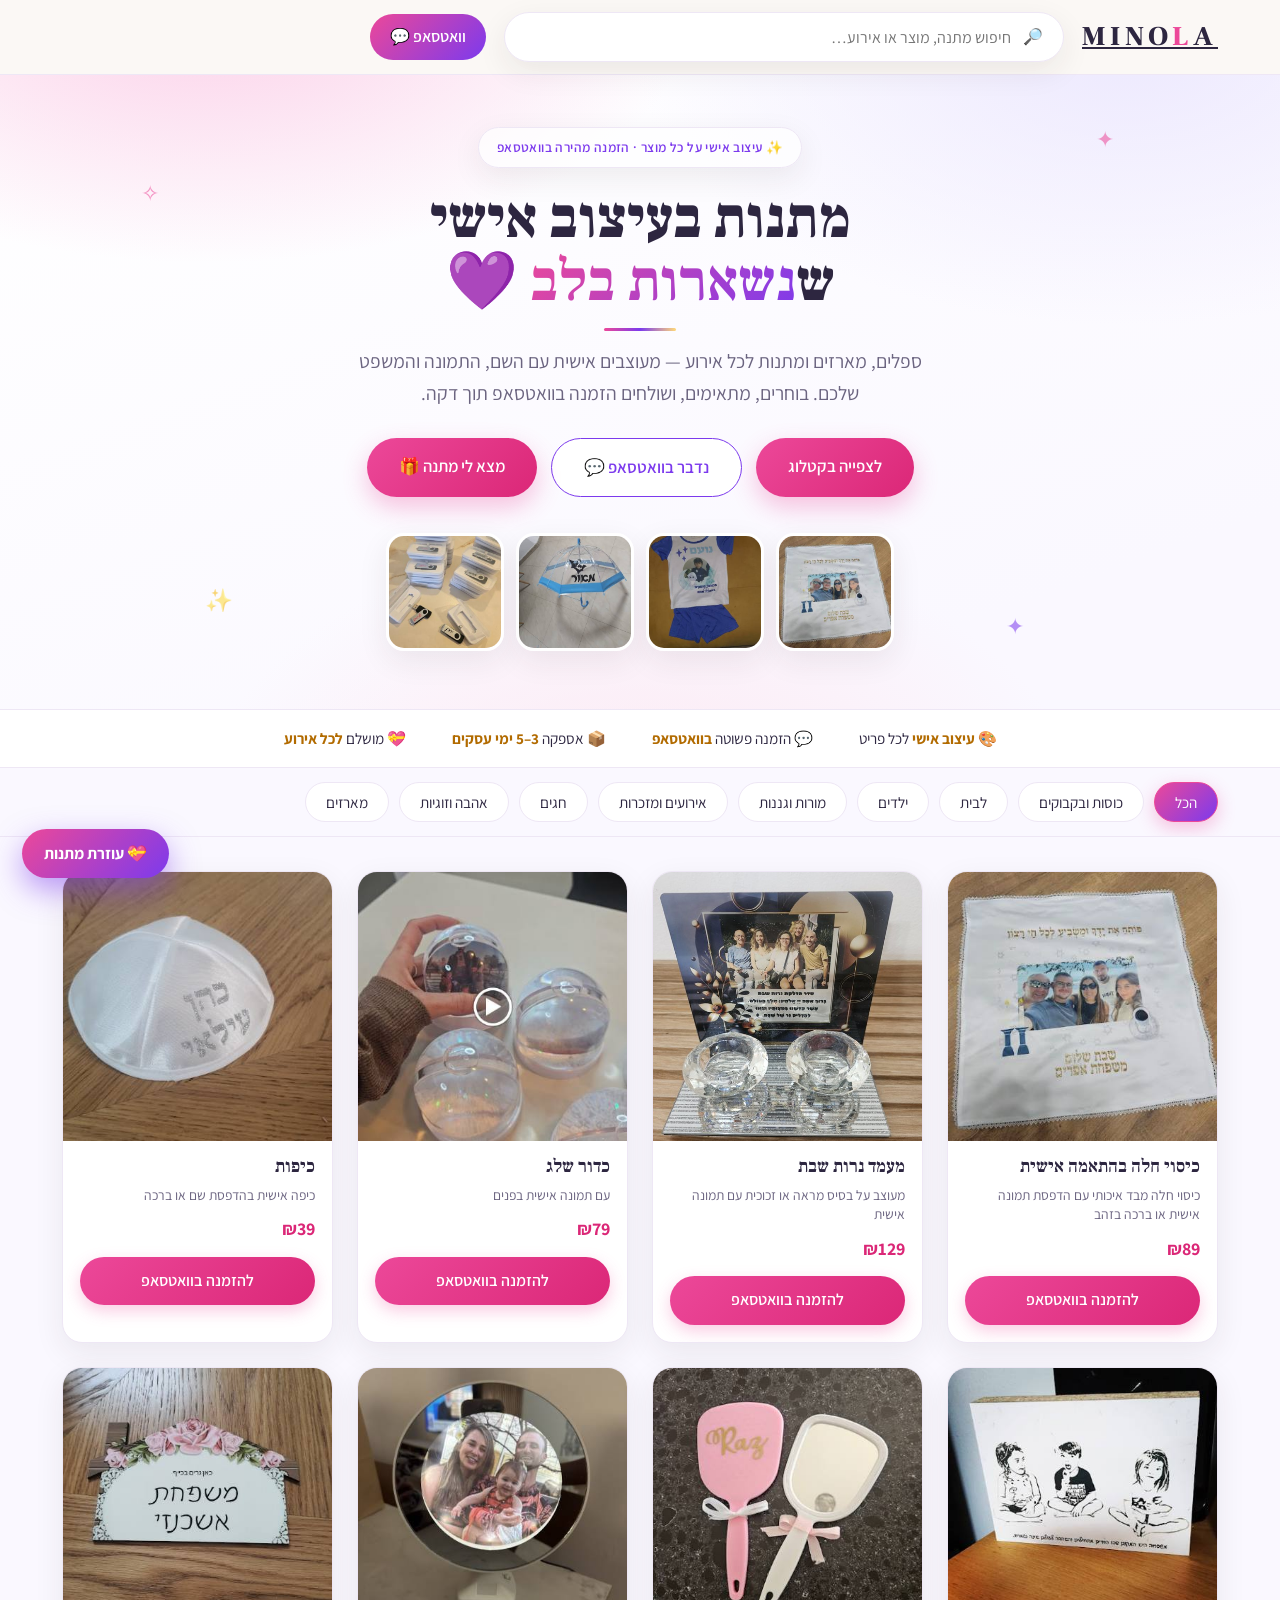
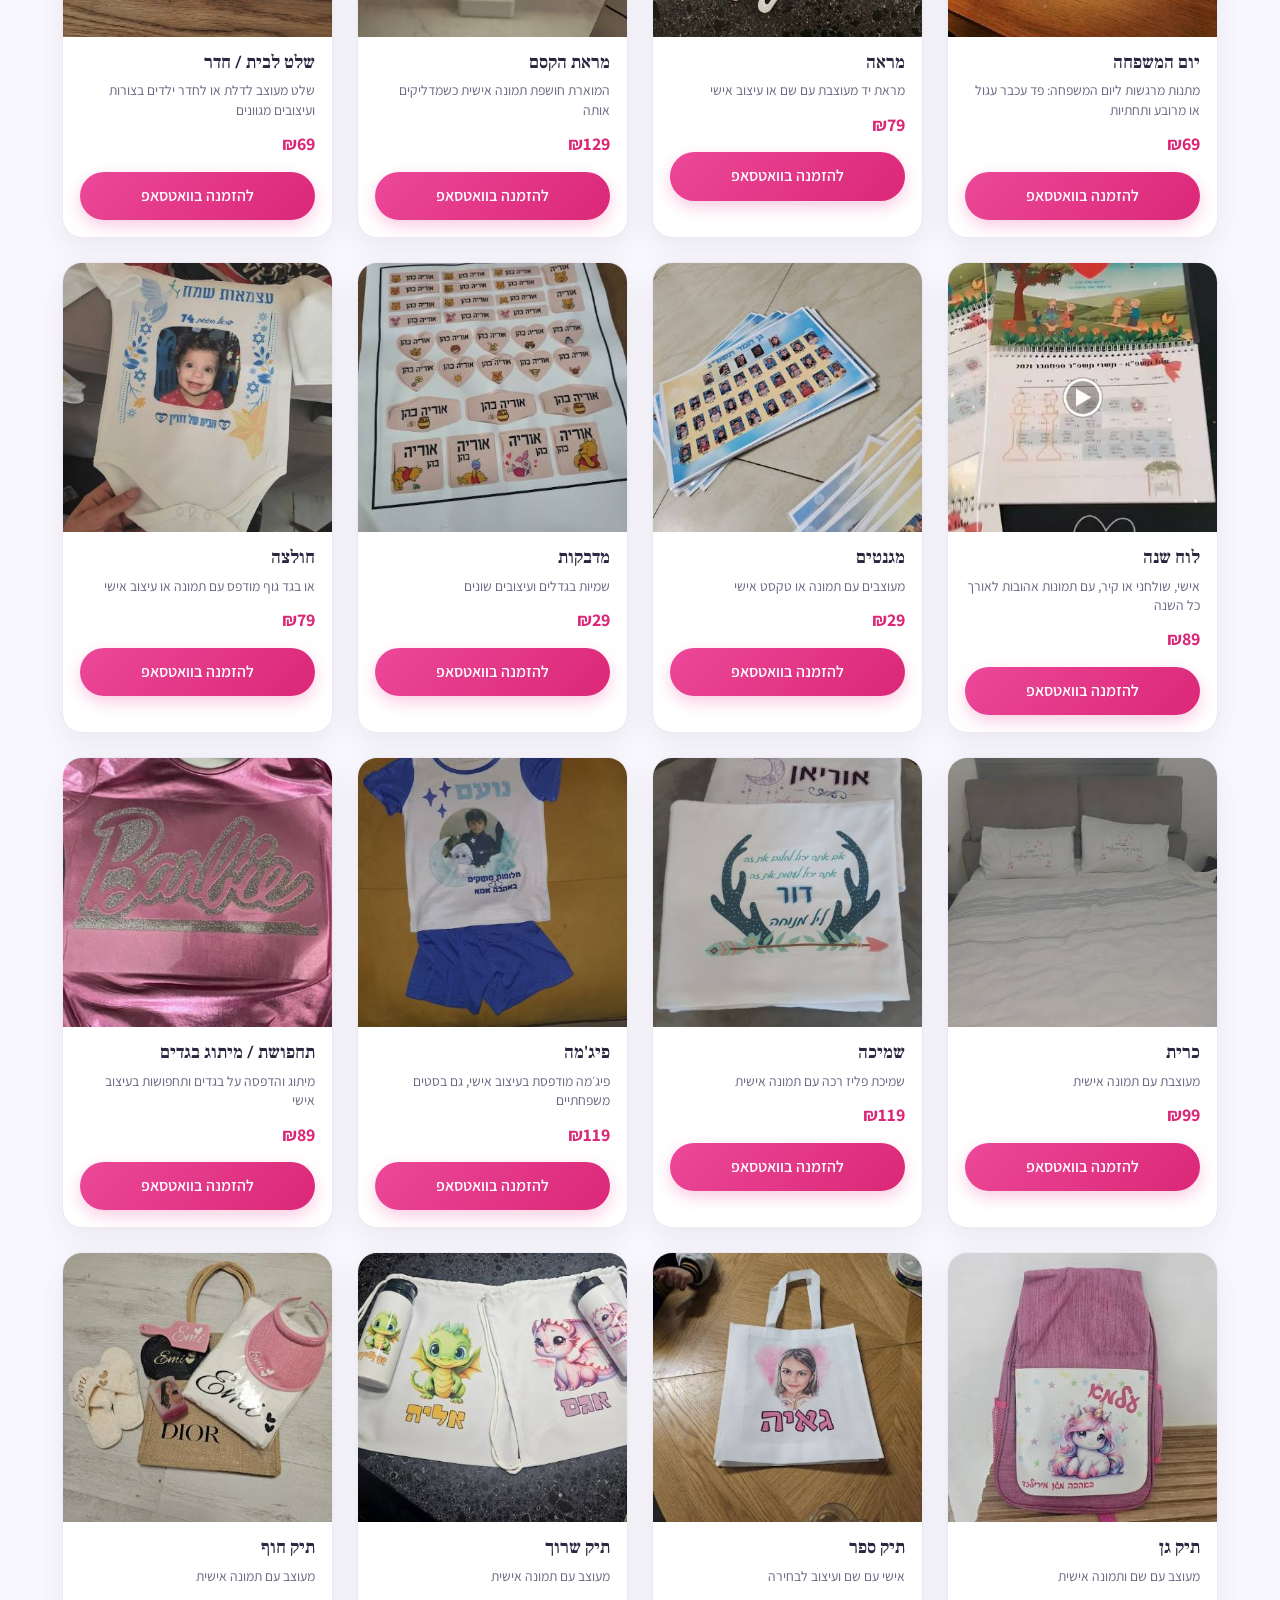
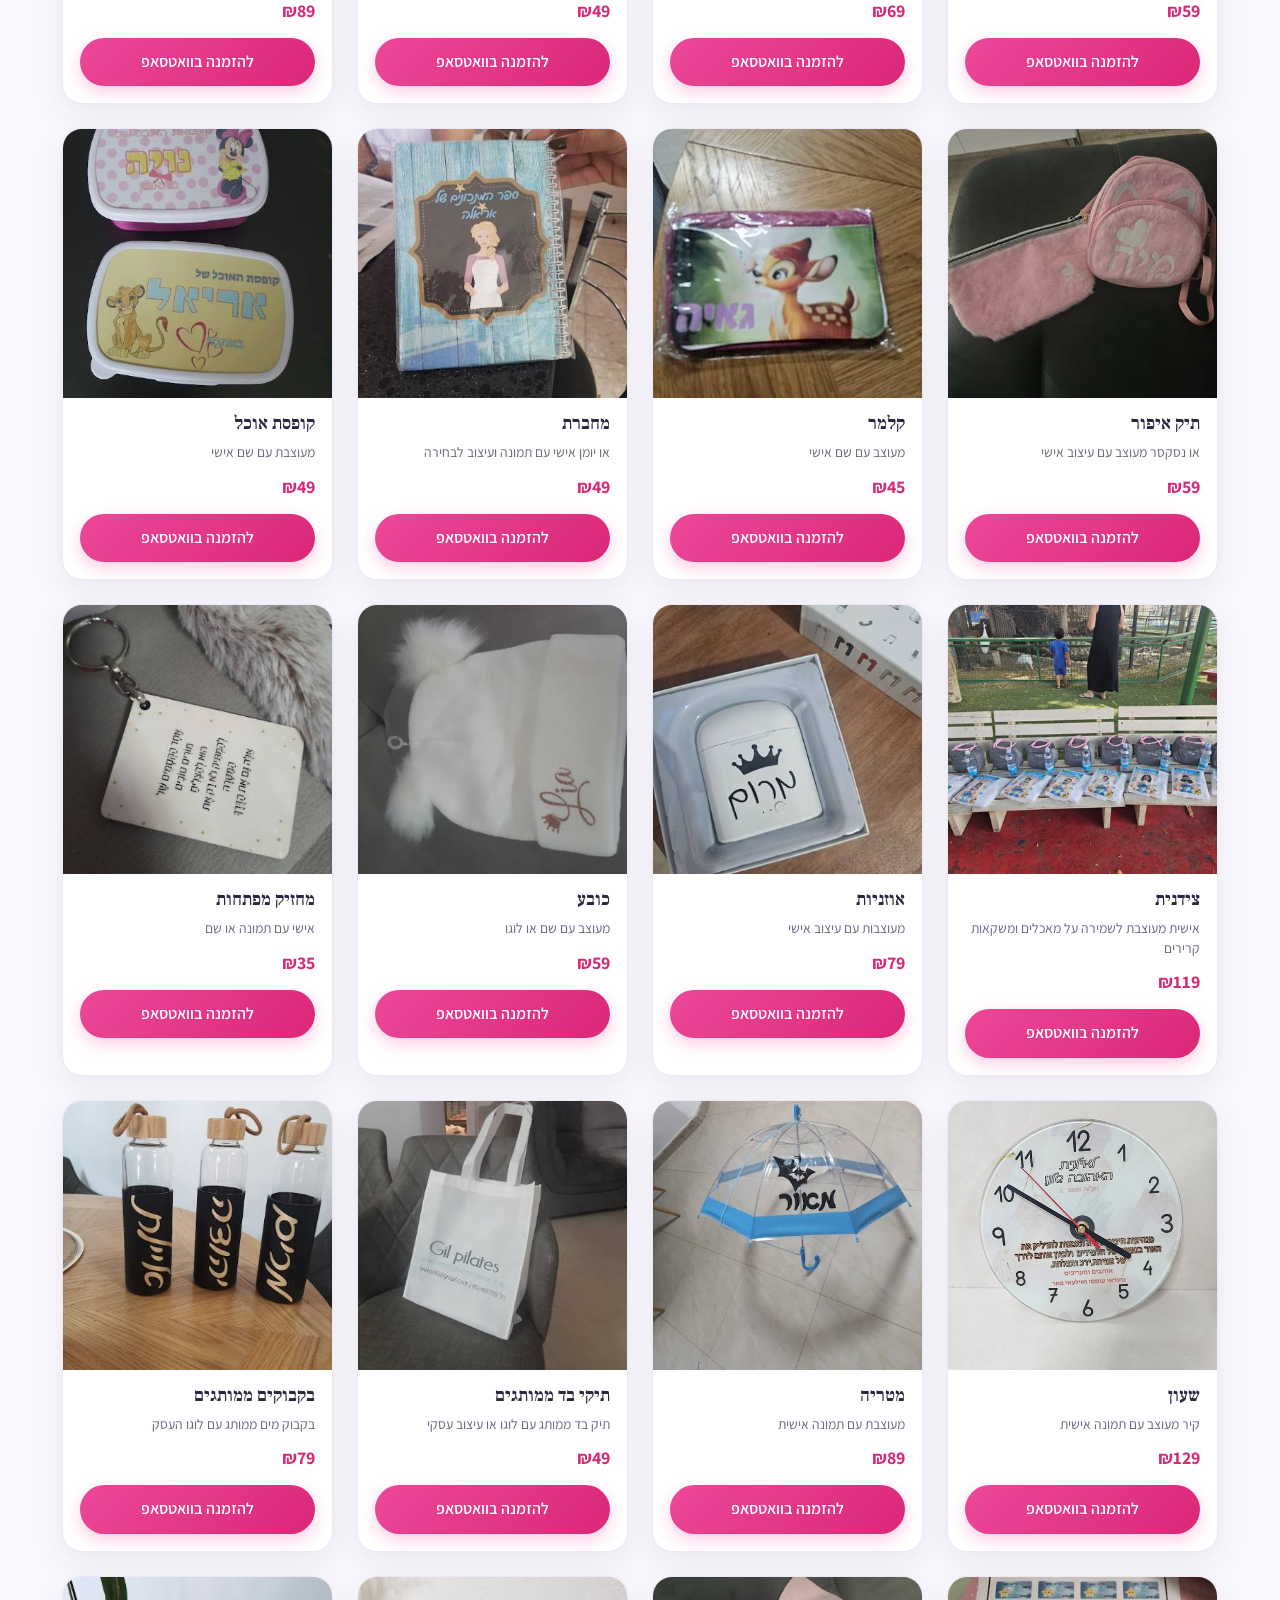
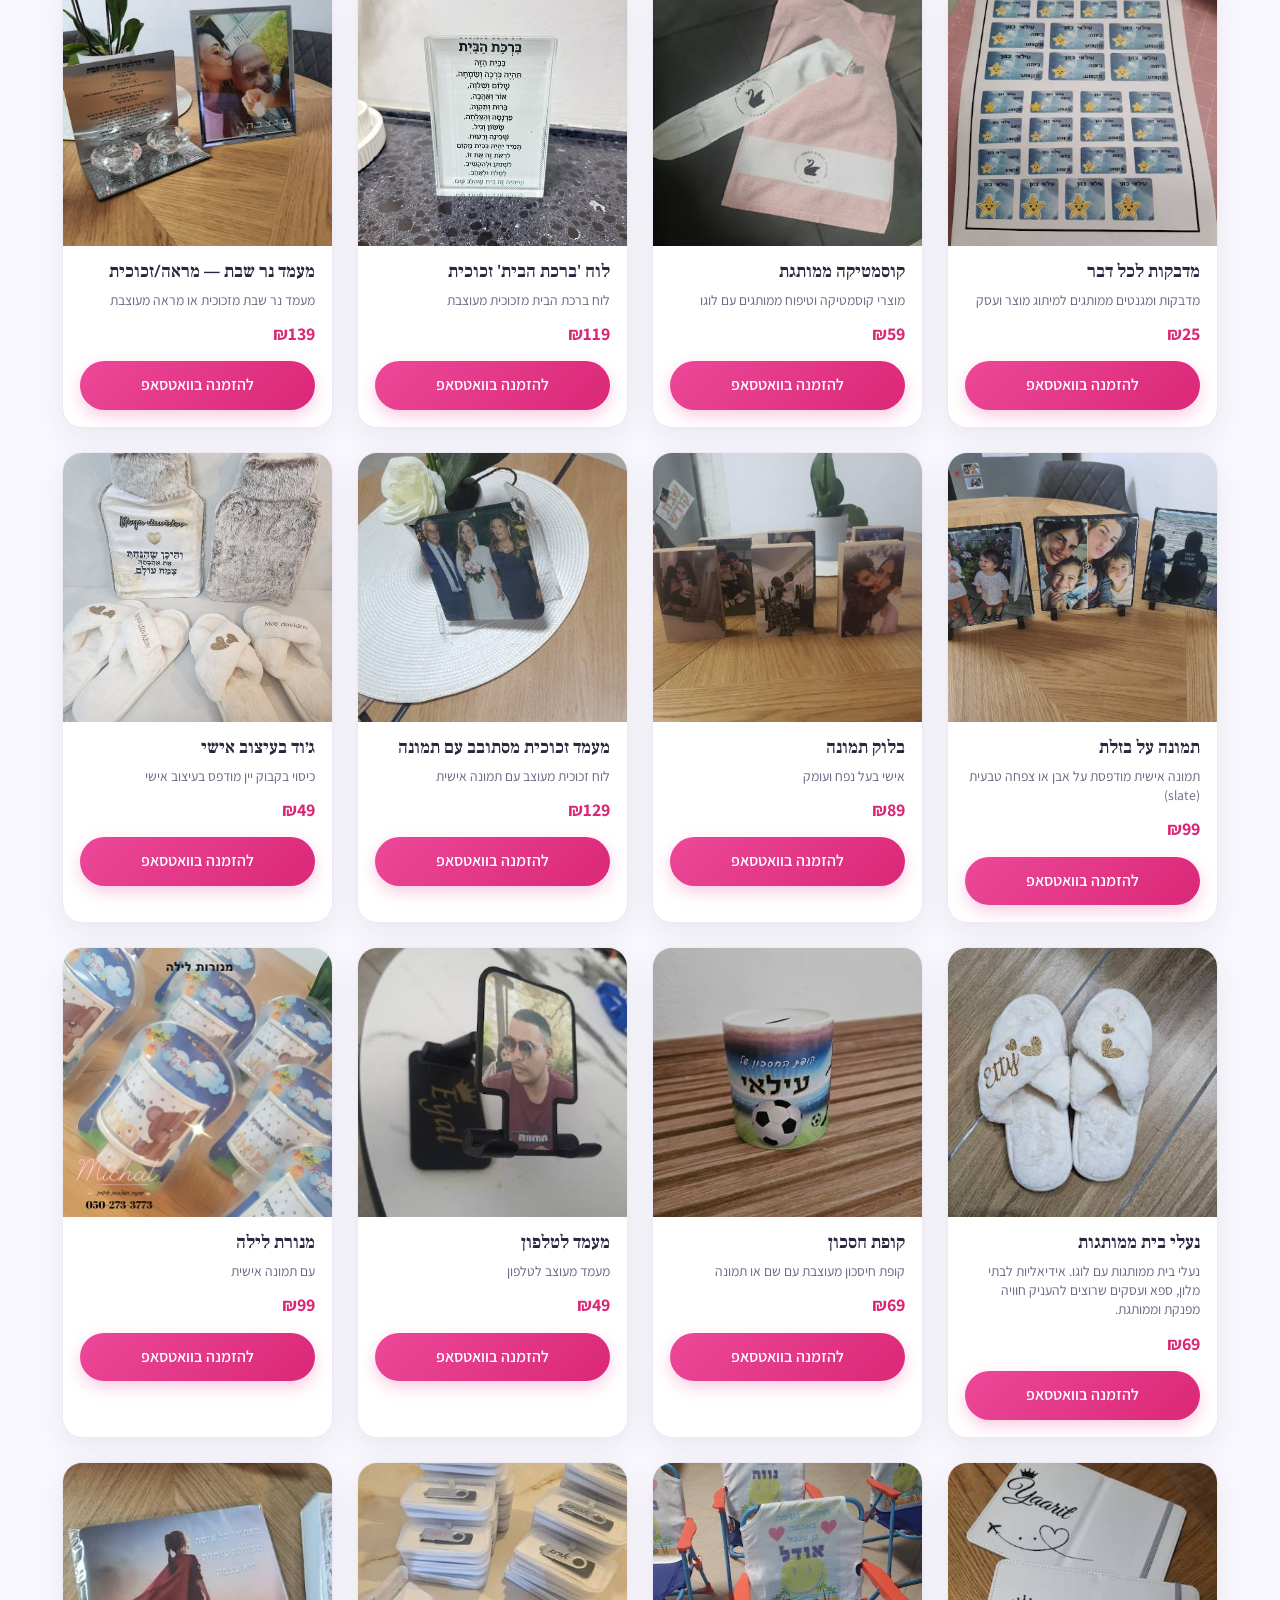
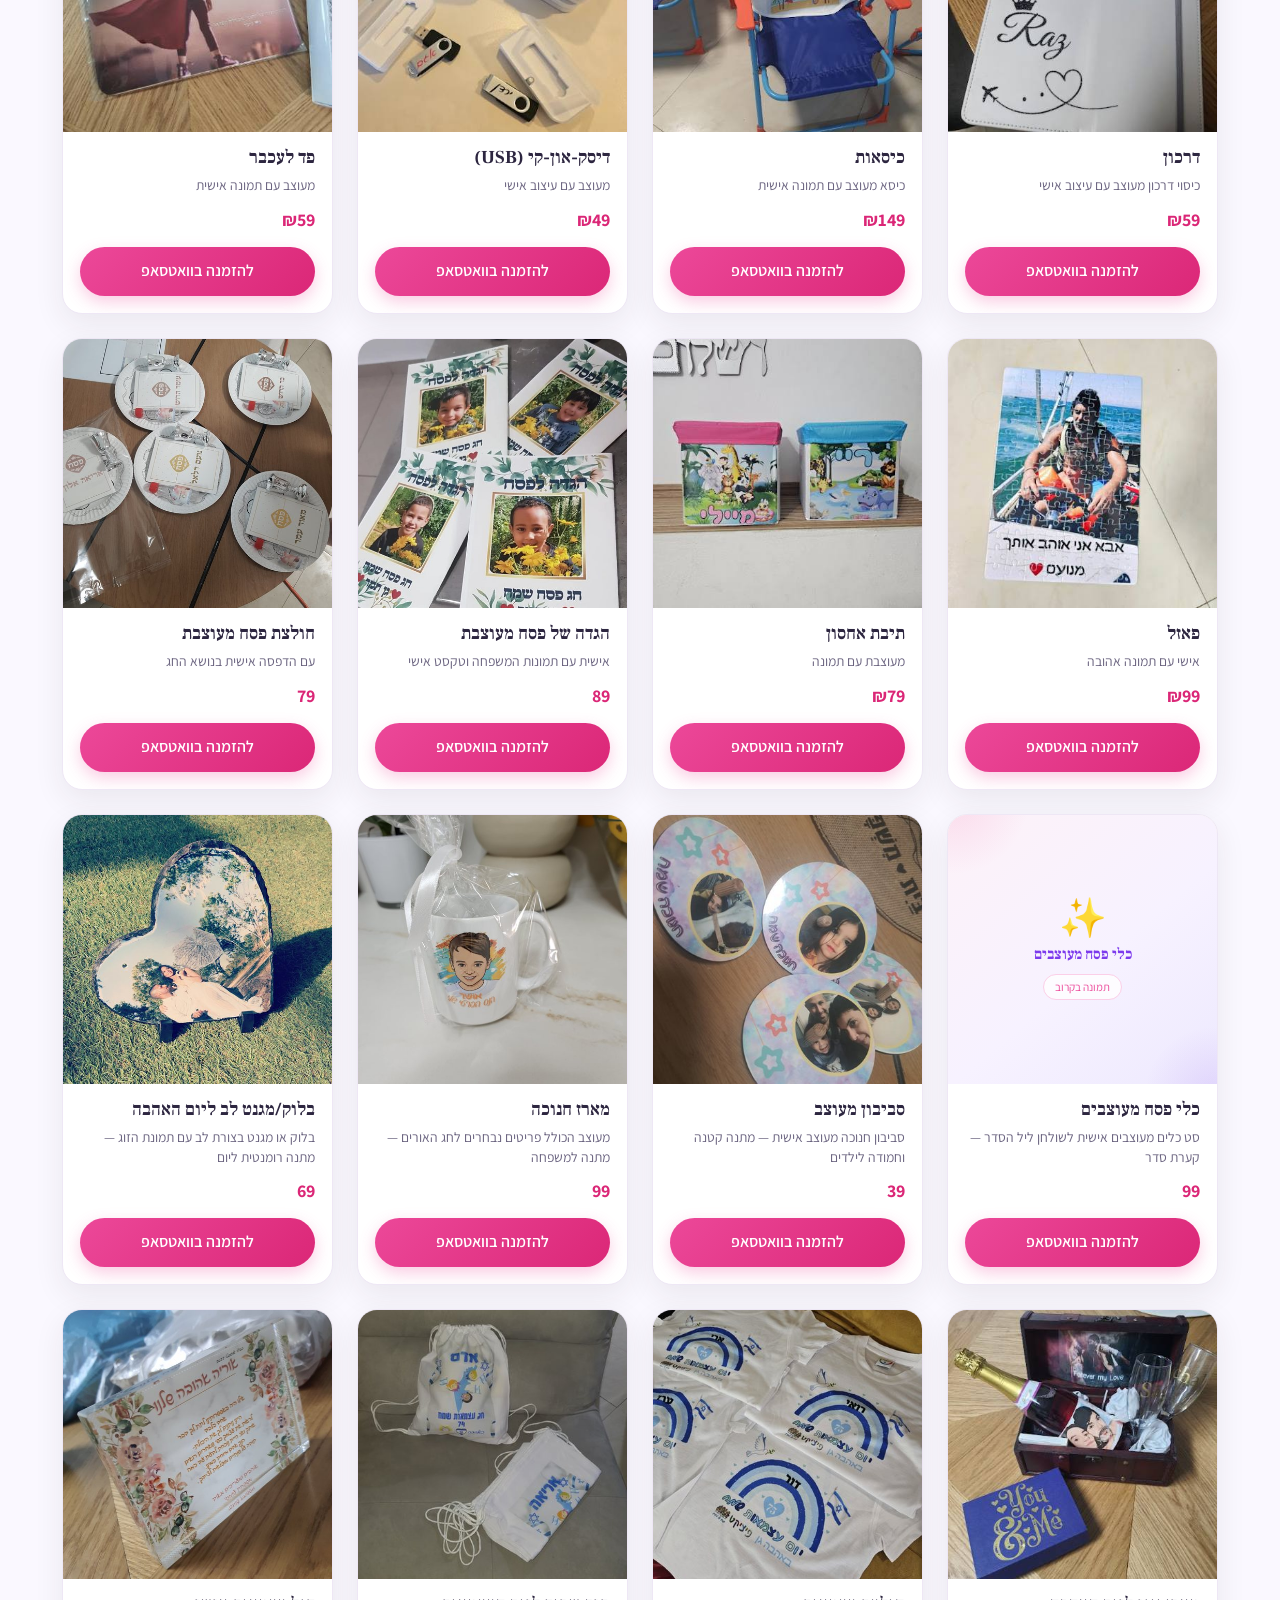
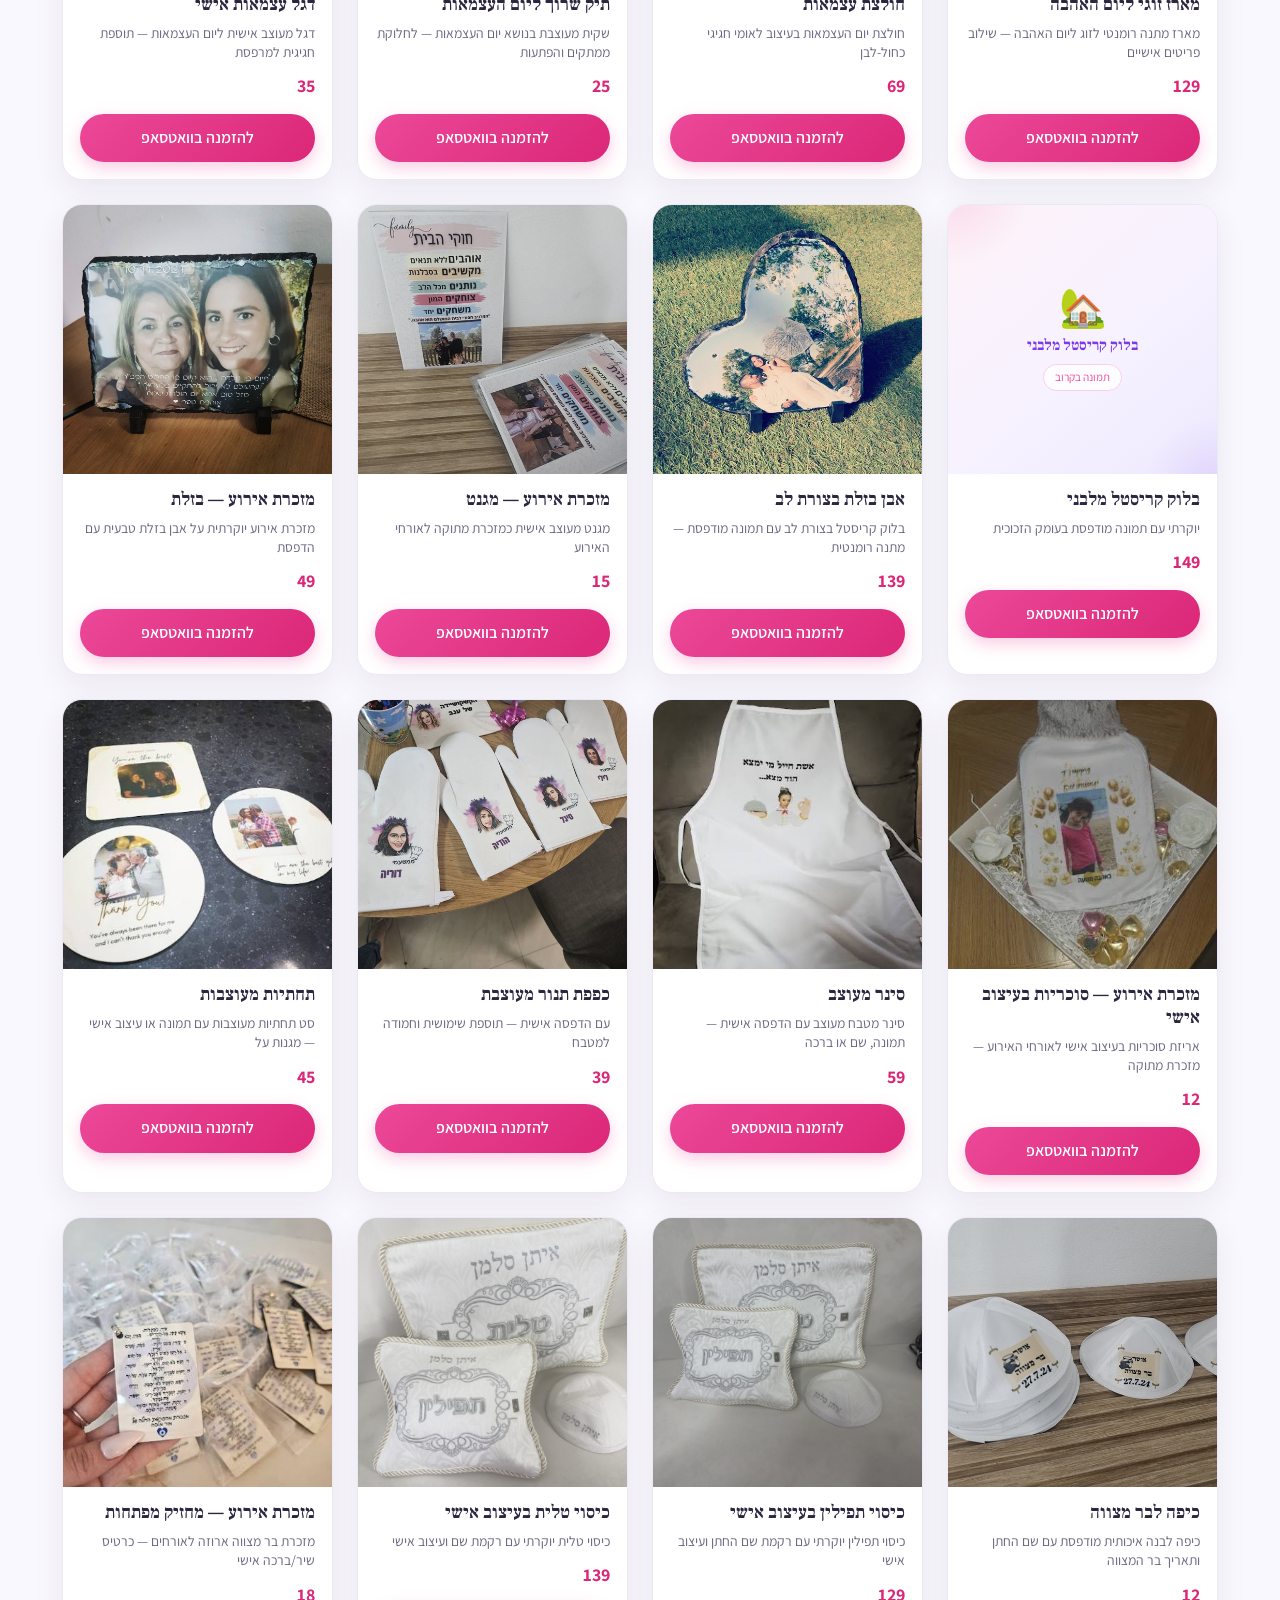
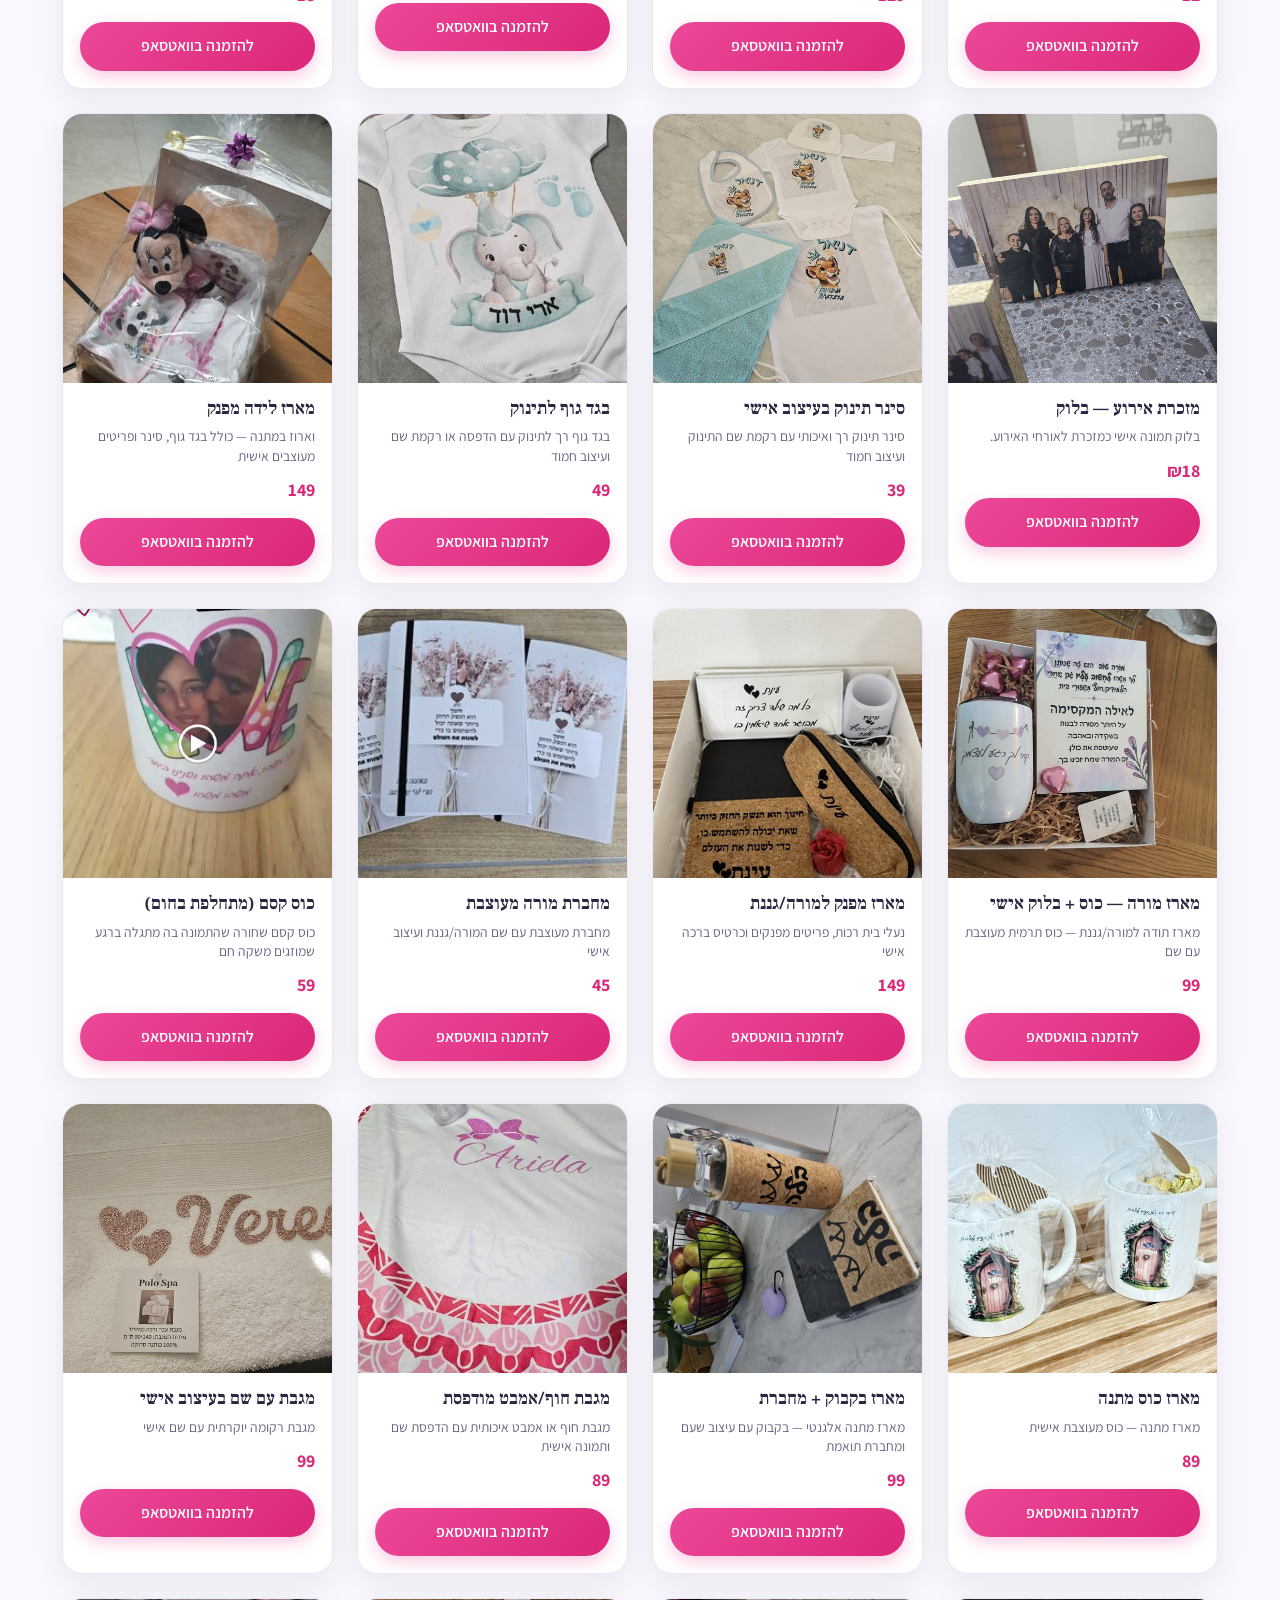
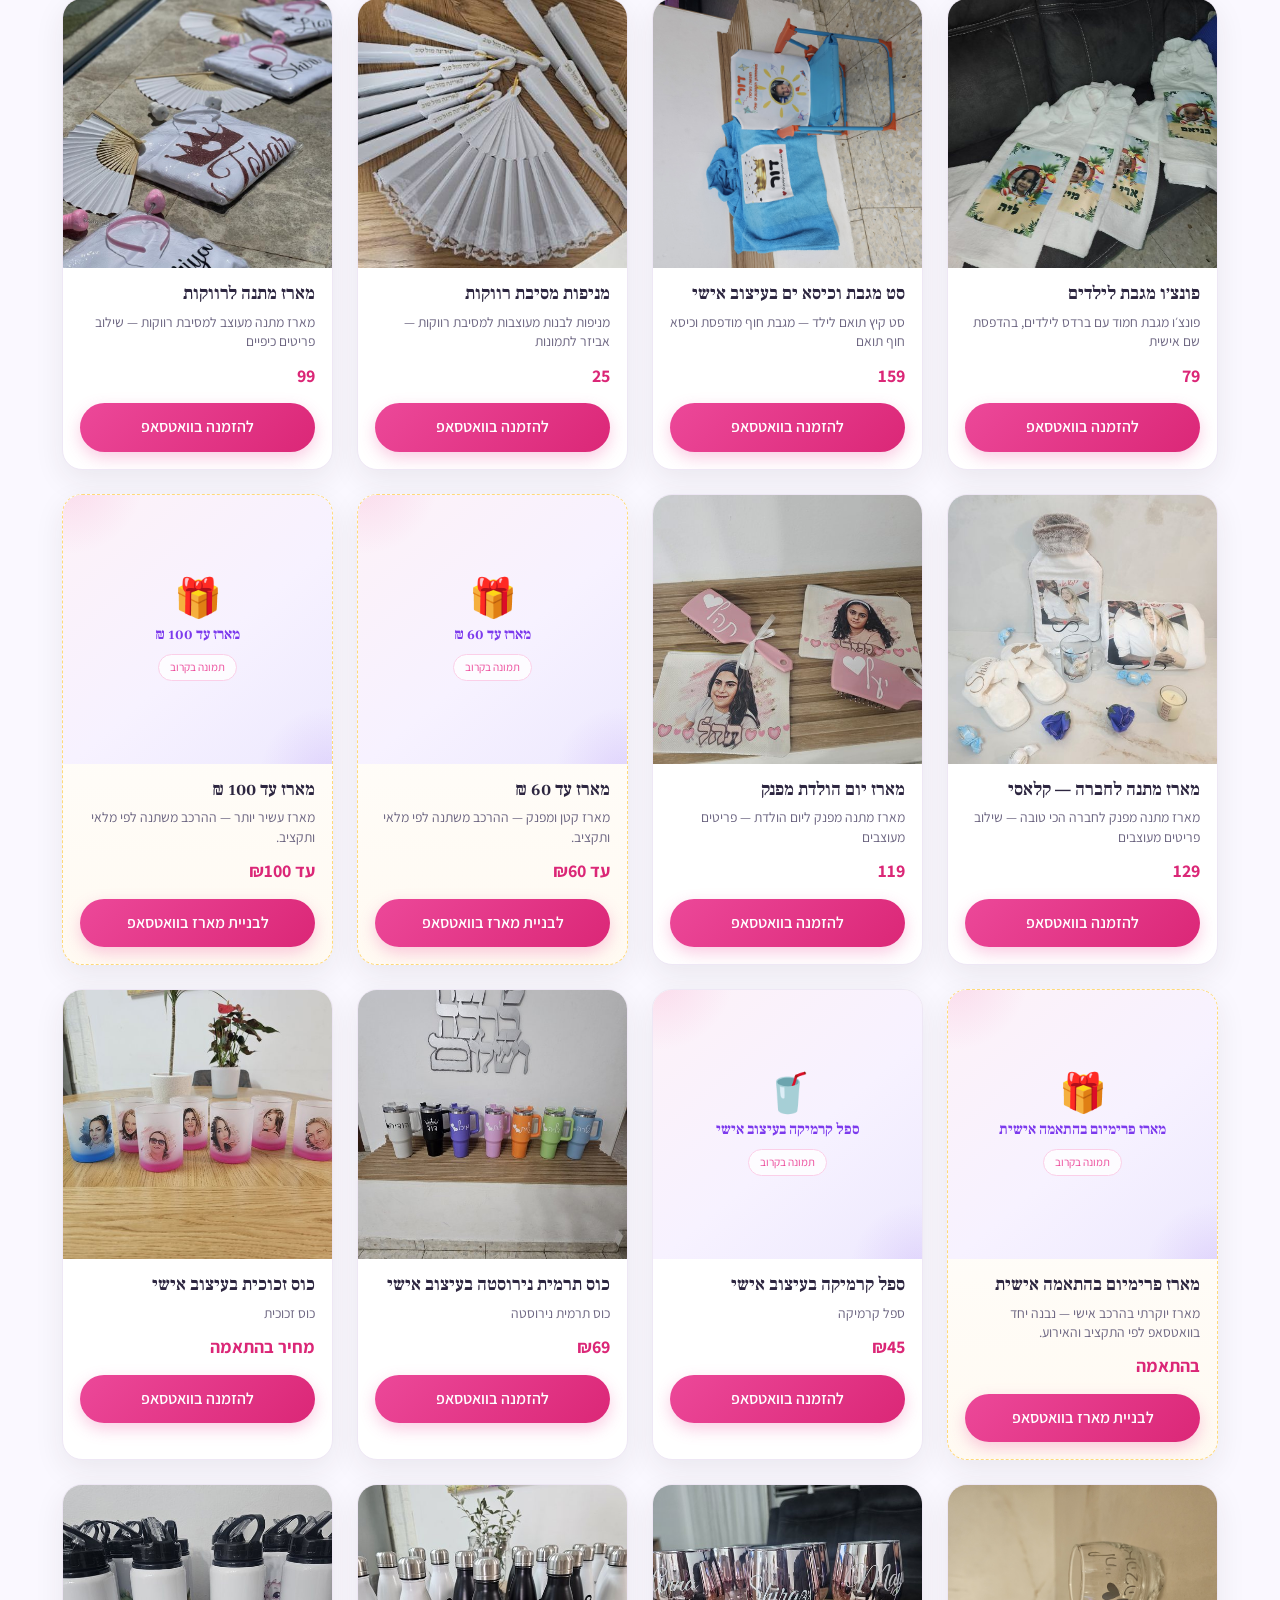
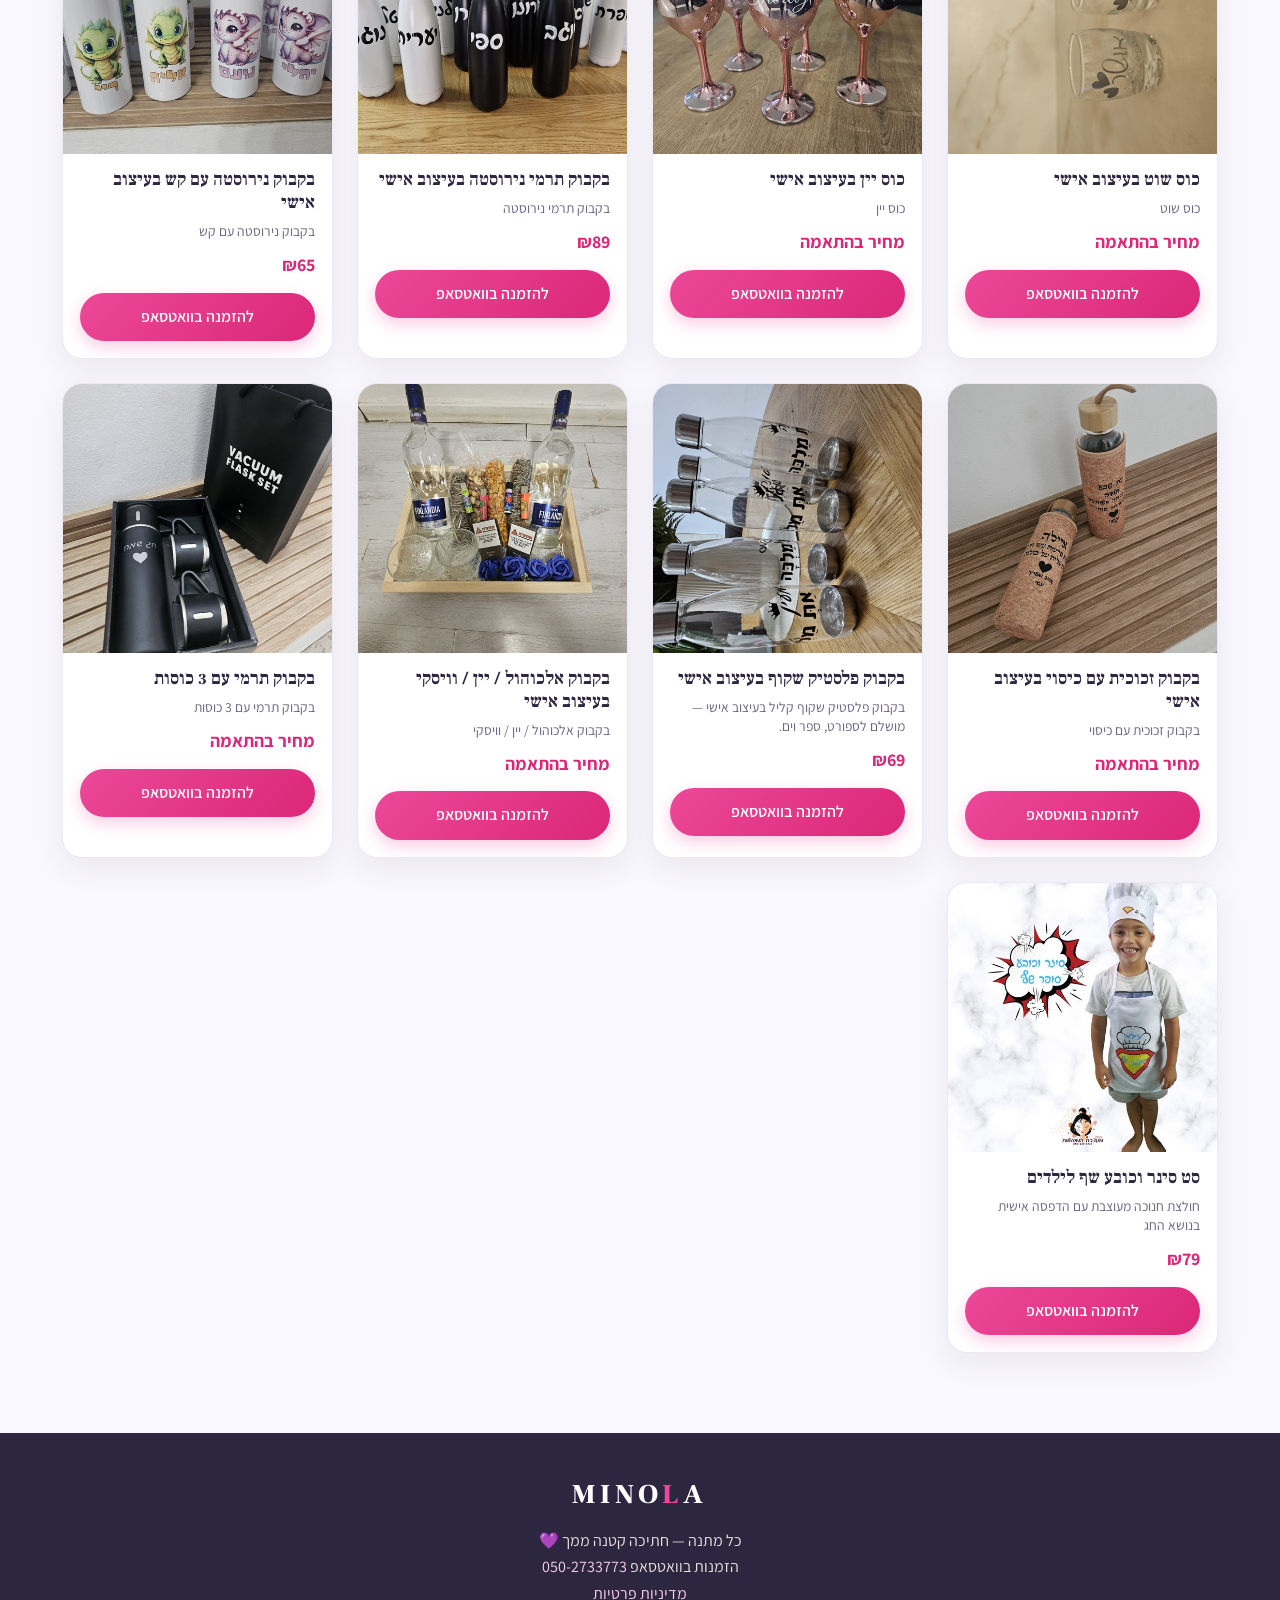
